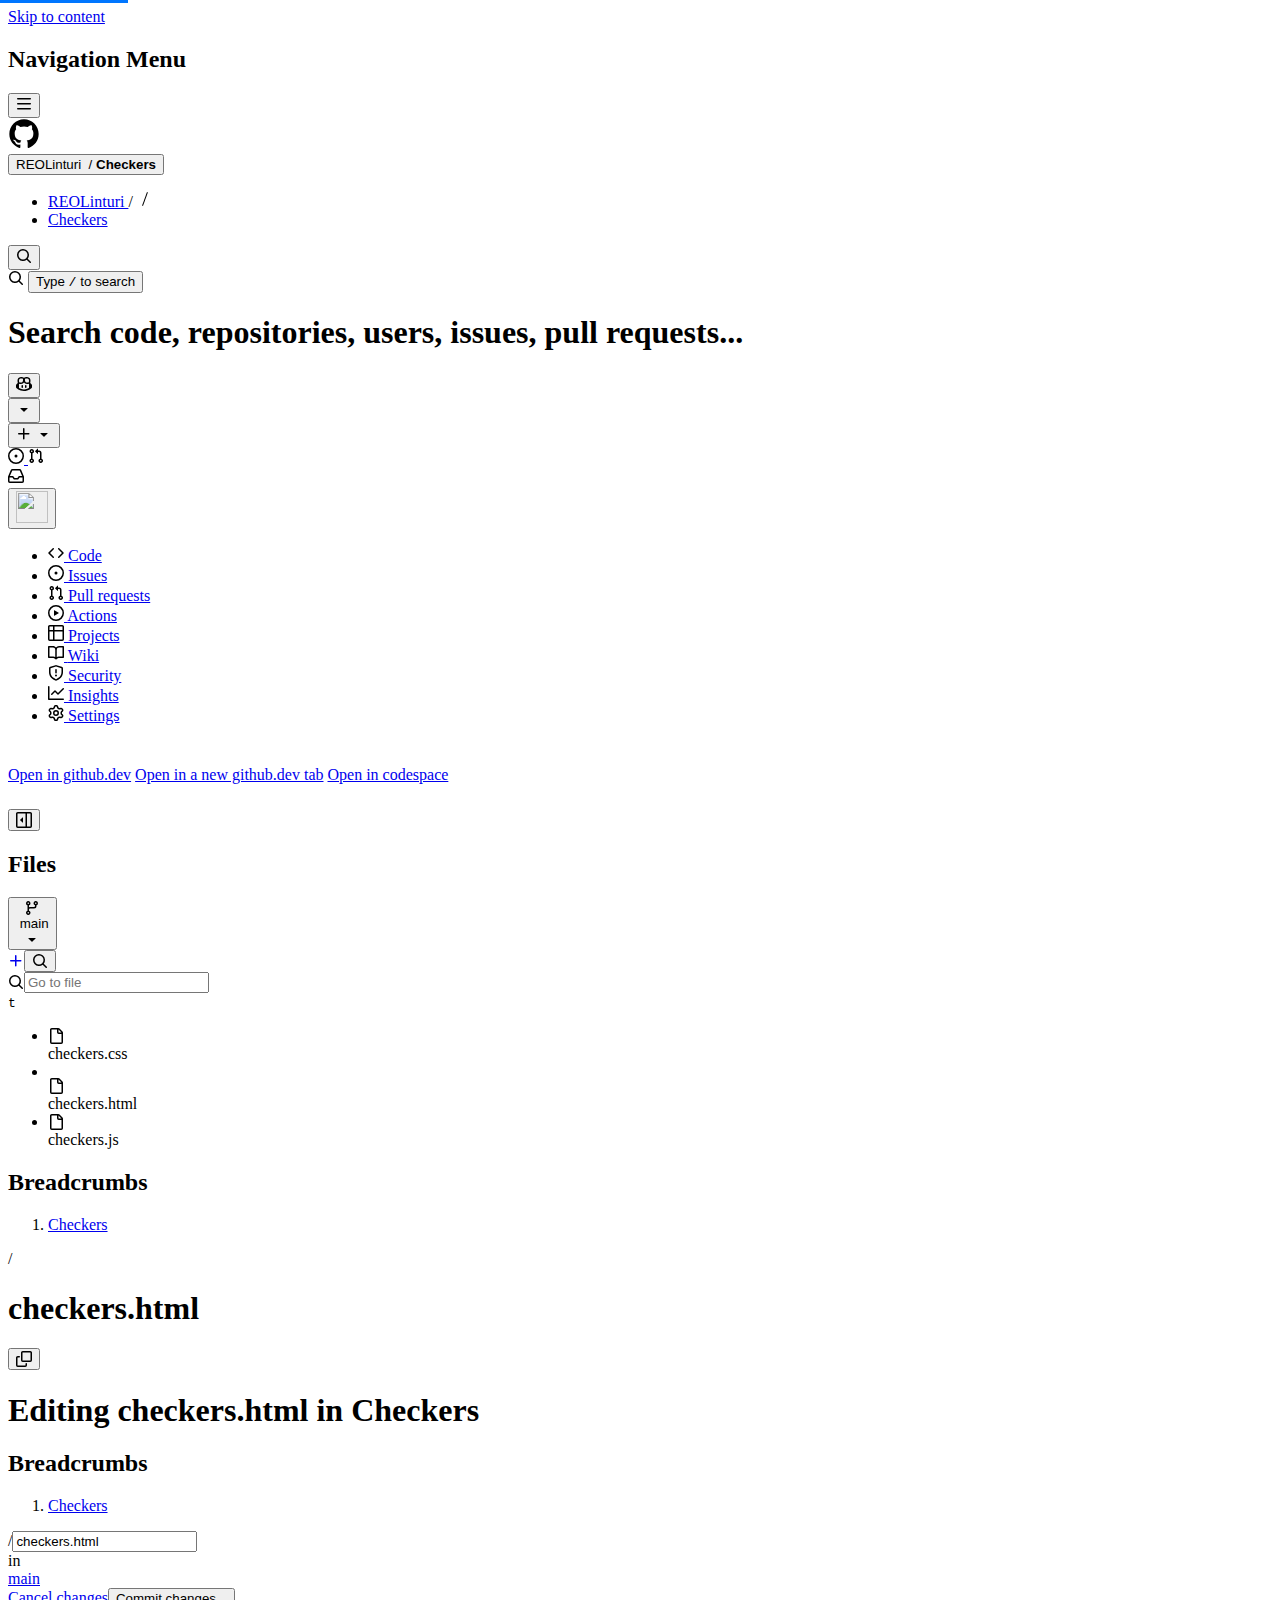
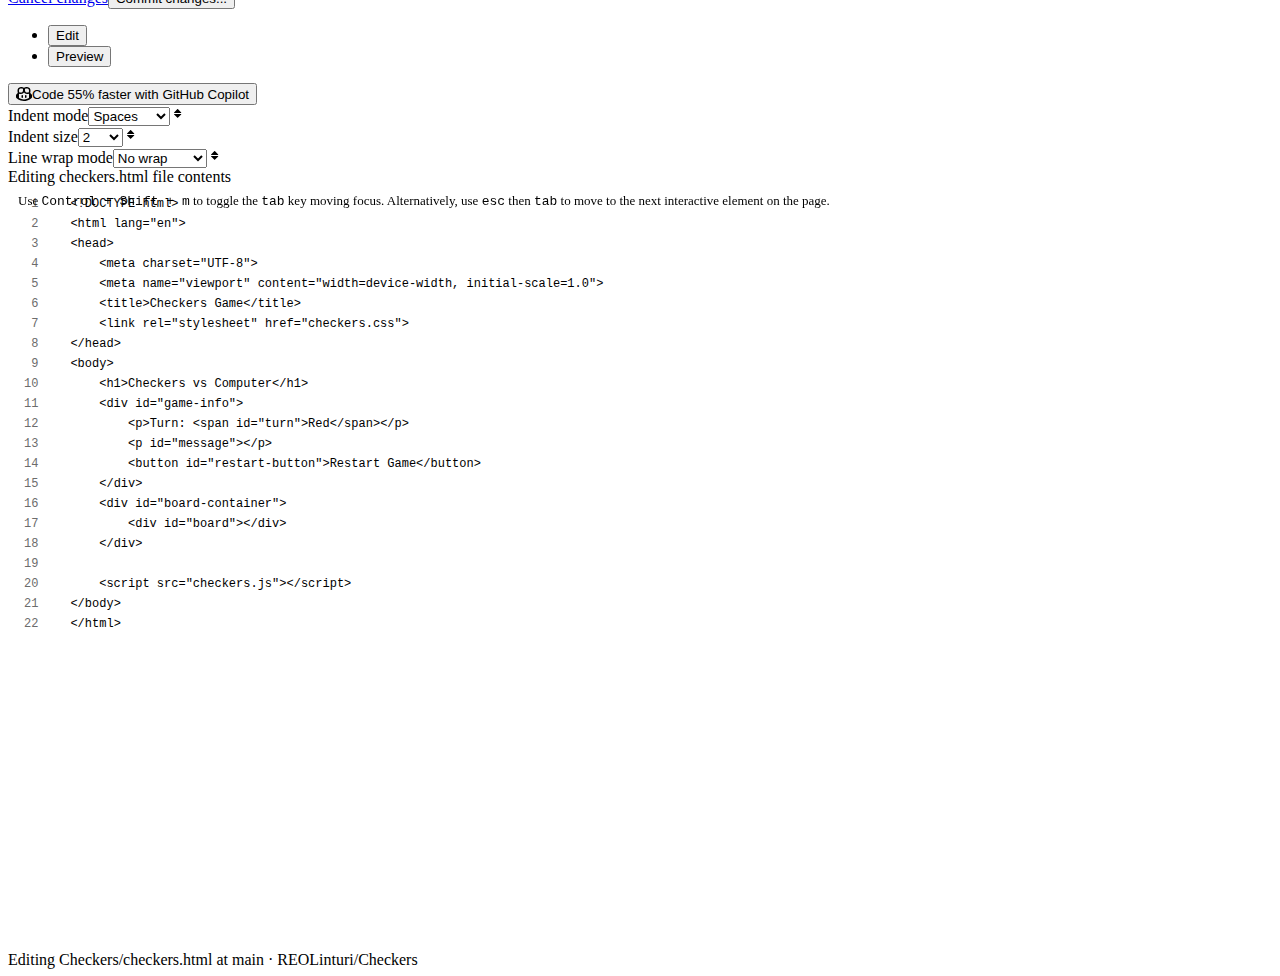
==== index.html @ 1b4b60e7 "Add files via upload" ====
<!DOCTYPE html>
<!-- saved from url=(0047)https://github.com/REOLinturi/Checkers/new/main -->
<html lang="en" data-color-mode="auto" data-light-theme="light" data-dark-theme="dark" data-a11y-animated-images="system" data-a11y-link-underlines="true" data-turbo-loaded=""><head><meta http-equiv="Content-Type" content="text/html; charset=UTF-8"><style>.ͼ1.cm-focused {outline: 1px dotted #212121;}
.ͼ1 {position: relative !important; box-sizing: border-box; display: flex !important; flex-direction: column;}
.ͼ1 .cm-scroller {display: flex !important; align-items: flex-start !important; font-family: monospace; line-height: 1.4; height: 100%; overflow-x: auto; position: relative; z-index: 0;}
.ͼ1 .cm-content[contenteditable=true] {-webkit-user-modify: read-write-plaintext-only;}
.ͼ1 .cm-content {margin: 0; flex-grow: 2; flex-shrink: 0; display: block; white-space: pre; word-wrap: normal; box-sizing: border-box; padding: 4px 0; outline: none;}
.ͼ1 .cm-lineWrapping {white-space: pre-wrap; white-space: break-spaces; word-break: break-word; overflow-wrap: anywhere; flex-shrink: 1;}
.ͼ2 .cm-content {caret-color: black;}
.ͼ3 .cm-content {caret-color: white;}
.ͼ1 .cm-line {display: block; padding: 0 2px 0 6px;}
.ͼ1 .cm-layer > * {position: absolute;}
.ͼ1 .cm-layer {position: absolute; left: 0; top: 0; contain: size style;}
.ͼ2 .cm-selectionBackground {background: #d9d9d9;}
.ͼ3 .cm-selectionBackground {background: #222;}
.ͼ2.cm-focused .cm-selectionBackground {background: #d7d4f0;}
.ͼ3.cm-focused .cm-selectionBackground {background: #233;}
.ͼ1 .cm-cursorLayer {pointer-events: none;}
.ͼ1.cm-focused .cm-cursorLayer {animation: steps(1) cm-blink 1.2s infinite;}
@keyframes cm-blink {50% {opacity: 0;}}
@keyframes cm-blink2 {50% {opacity: 0;}}
.ͼ1 .cm-cursor, .ͼ1 .cm-dropCursor {border-left: 1.2px solid black; margin-left: -0.6px; pointer-events: none;}
.ͼ1 .cm-cursor {display: none;}
.ͼ3 .cm-cursor {border-left-color: #444;}
.ͼ1 .cm-dropCursor {position: absolute;}
.ͼ1.cm-focused .cm-cursor {display: block;}
.ͼ2 .cm-activeLine {background-color: #cceeff44;}
.ͼ3 .cm-activeLine {background-color: #99eeff33;}
.ͼ2 .cm-specialChar {color: red;}
.ͼ3 .cm-specialChar {color: #f78;}
.ͼ1 .cm-gutters {flex-shrink: 0; display: flex; height: 100%; box-sizing: border-box; left: 0; z-index: 200;}
.ͼ2 .cm-gutters {background-color: #f5f5f5; color: #6c6c6c; border-right: 1px solid #ddd;}
.ͼ3 .cm-gutters {background-color: #333338; color: #ccc;}
.ͼ1 .cm-gutter {display: flex !important; flex-direction: column; flex-shrink: 0; box-sizing: border-box; min-height: 100%; overflow: hidden;}
.ͼ1 .cm-gutterElement {box-sizing: border-box;}
.ͼ1 .cm-lineNumbers .cm-gutterElement {padding: 0 3px 0 5px; min-width: 20px; text-align: right; white-space: nowrap;}
.ͼ2 .cm-activeLineGutter {background-color: #e2f2ff;}
.ͼ3 .cm-activeLineGutter {background-color: #222227;}
.ͼ1 .cm-panels {box-sizing: border-box; position: sticky; left: 0; right: 0;}
.ͼ2 .cm-panels {background-color: #f5f5f5; color: black;}
.ͼ2 .cm-panels-top {border-bottom: 1px solid #ddd;}
.ͼ2 .cm-panels-bottom {border-top: 1px solid #ddd;}
.ͼ3 .cm-panels {background-color: #333338; color: white;}
.ͼ1 .cm-tab {display: inline-block; overflow: hidden; vertical-align: bottom;}
.ͼ1 .cm-widgetBuffer {vertical-align: text-top; height: 1em; width: 0; display: inline;}
.ͼ1 .cm-placeholder {color: #888; display: inline-block; vertical-align: top;}
.ͼ1 .cm-highlightSpace:before {content: attr(data-display); position: absolute; pointer-events: none; color: #888;}
.ͼ1 .cm-highlightTab {background-image: url('data:image/svg+xml,<svg xmlns="http://www.w3.org/2000/svg" width="200" height="20"><path stroke="%23888" stroke-width="1" fill="none" d="M1 10H196L190 5M190 15L196 10M197 4L197 16"/></svg>'); background-size: auto 100%; background-position: right 90%; background-repeat: no-repeat;}
.ͼ1 .cm-trailingSpace {background-color: #ff332255;}
.ͼ1 .cm-button {vertical-align: middle; color: inherit; font-size: 70%; padding: .2em 1em; border-radius: 1px;}
.ͼ2 .cm-button:active {background-image: linear-gradient(#b4b4b4, #d0d3d6);}
.ͼ2 .cm-button {background-image: linear-gradient(#eff1f5, #d9d9df); border: 1px solid #888;}
.ͼ3 .cm-button:active {background-image: linear-gradient(#111, #333);}
.ͼ3 .cm-button {background-image: linear-gradient(#393939, #111); border: 1px solid #888;}
.ͼ1 .cm-textfield {vertical-align: middle; color: inherit; font-size: 70%; border: 1px solid silver; padding: .2em .5em;}
.ͼ2 .cm-textfield {background-color: white;}
.ͼ3 .cm-textfield {border: 1px solid #555; background-color: inherit;}
.ͼ1 .cm-panel.cm-search [name=close] {position: absolute; top: 0; right: 4px; background-color: inherit; border: none; font: inherit; padding: 0; margin: 0;}
.ͼ1 .cm-panel.cm-search input, .ͼ1 .cm-panel.cm-search button, .ͼ1 .cm-panel.cm-search label {margin: .2em .6em .2em 0;}
.ͼ1 .cm-panel.cm-search input[type=checkbox] {margin-right: .2em;}
.ͼ1 .cm-panel.cm-search label {font-size: 80%; white-space: pre;}
.ͼ1 .cm-panel.cm-search {padding: 2px 6px 4px; position: relative;}
.ͼ2 .cm-searchMatch {background-color: #ffff0054;}
.ͼ3 .cm-searchMatch {background-color: #00ffff8a;}
.ͼ2 .cm-searchMatch-selected {background-color: #ff6a0054;}
.ͼ3 .cm-searchMatch-selected {background-color: #ff00ff8a;}
.ͼ1.cm-focused .cm-matchingBracket {background-color: #328c8252;}
.ͼ1.cm-focused .cm-nonmatchingBracket {background-color: #bb555544;}
.ͼ1l {color: var(--codeMirror-syntax-fgColor-keyword, var(--color-codemirror-syntax-keyword));}
.ͼ1m {color: var(--codeMirror-syntax-fgColor-comment, var(--color-codemirror-syntax-comment));}
.ͼ1n {color: var(--codeMirror-matchingBracket-fgColor, var(--color-codemirror-matchingbracket-text));}
.ͼ1o {color: var(--codeMirror-syntax-fgColor-string, var(--color-codemirror-syntax-string));}
.ͼ1p {color: var(--codeMirror-syntax-fgColor-constant, var(--color-codemirror-syntax-constant));}
.ͼ1q {color: var(--codeMirror-syntax-fgColor-constant, var(--color-codemirror-syntax-constant));}
.ͼ1r {color: var(--codeMirror-syntax-fgColor-entity, var(--color-codemirror-syntax-entity));}
.ͼ1s {color: var(--codeMirror-syntax-fgColor-variable, var(--color-codemirror-syntax-variable));}
.ͼ1t {color: inherit;}
.ͼ1u {font-weight: bold; color: inherit !important;}
.ͼ1v {color: var(--codeMirror-syntax-fgColor-comment, var(--color-codemirror-syntax-comment));}
.ͼ1w {text-decoration: underline;}
.ͼ1x {font-style: italic;}
.ͼ1y {font-weight: bold;}
.ͼ1z {text-decoration: line-through;}
.ͼ20 {color: var(--color-prettylights-syntax-constant);}
.ͼ21 {color: var(--color-prettylights-syntax-entity-tag);}
.ͼ1k {background: var(--codeMirror-bgColor, var(--color-codemirror-bg)); color: var(--codeMirror-fgColor, var(--color-codemirror-text)); cursor: text;}
.ͼ1k .cm-gutters {background: var(--codeMirror-gutters-bgColor, var(--color-codemirror-gutters-bg)); border-right-width: 0;}
.ͼ1k .cm-lineNumbers .cm-gutterElement {color: var(--codeMirror-lineNumber-fgColor, var(--color-codemirror-linenumber-text)); font-family: var(--fontStack-monospace); font-size: var(--codeMirror-gutter-fontSize, var(--codeMirror-content-fontSize, 12px)); line-height: 20px; padding: 0 16px 0 16px;}
.ͼ1k .cm-content {caret-color: var(--codeMirror-cursor-fgColor, var(--color-codemirror-cursor)); font-family: var(--fontStack-monospace); font-size: var(--codeMirror-content-fontSize, 12px); background: var(--codeMirror-lines-bgColor, var(--color-codemirror-lines-bg)); line-height: 20px; padding-top: 8px;}
.ͼ1k.cm-focused .cm-selectionBackground, .ͼ1k .cm-selectionBackground, .ͼ1k .cm-content ::selection {background-color: var(--codeMirror-selection-bgColor, var(--color-codemirror-selection-bg, #d7d4f0));}
.ͼ1k.cm-focused {outline: none;}
.ͼ1k.hide-help-until-focus.cm-focused .cm-panels-bottom {display: block;}
.ͼ1k.hide-help-until-focus .cm-panels-bottom {display: none;}
.ͼ1k .cm-content ::-moz-selection {background-color: var(--codeMirror-selection-bgColor, var(--color-codemirror-selection-bg, #d7d4f0));}
.ͼ1k .cm-activeLine {background-color: var(--codeMirror-activeline-bgColor, var(--color-codemirror-activeline-bg));}
.ͼ1k .cm-line {padding-left: 16px;}
.ͼ1k .cm-help-panel {background: var(--bgColor-muted, var(--color-canvas-subtle)); padding: 7px 10px; margin: 0; font-size: 13px; line-height: 16px; color: var(--fgColor-muted, var(--color-fg-muted)); cursor: default;}
.ͼ1k .cm-panels-bottom {border-top: var(--borderWidth-thin, 1px) solid var(--borderColor-default, var(--color-border-default)); background: none;}
.js-upload-markdown-image .ͼ1k .cm-panels-bottom {bottom: 30px !important;}
.ͼ1k .cm-panel.cm-search {background: var(--bgColor-muted, var(--color-canvas-subtle)); padding: 8px; font-size: 16px;}
.ͼ1k .cm-panel.cm-search > button {border-radius: 6px; padding: 4px 8px; background: var(--codeMirror-bgColor, var(--color-codemirror-bg)); color: var(--button-default-fgColor-rest, var(--color-btn-text)); border: 1px solid var(--button-default-borderColor-rest, var(--color-btn-border)); text-transform: capitalize;}
.ͼ1k .cm-panel.cm-search > label {color: var(--fgColor-default, var(--color-fg-default)); text-transform: capitalize; font-size: 12px;}
.ͼ1k .cm-panel.cm-search > input {border-radius: 6px; padding: 4px 8px; background: var(--bgColor-default, var(--color-canvas-default)); color: var(--fgColor-default, var(--color-fg-default)); border: 1px solid var(--borderColor-default, var(--color-border-default)); font-size: 12px;}
.ͼ1k .cm-panel.cm-search > button[name="close"] {padding: 4px;}
.ͼ1k .cm-panels-top {border-bottom: var(--borderWidth-thin, 1px) solid var(--color-border-default); background: none;}
.ͼ1k .cm-panel.cm-search input, .ͼ1k .cm-panel.cm-search button, .ͼ1k .cm-panel.cm-search label {margin-right: 8px; margin-bottom: 4px; margin-top: 4px; margin-left: 0;}
.ͼ1k .cm-lintRange {cursor: help; background-image: none !important;}
.ͼ1k .cm-placeholder {height: 1em; color: var(--fgColor-muted);}
.ͼ1k.custom-tooltips .cm-tooltip {border: none !important; background-color: transparent !important;}
.ͼ1k.custom-tooltips .cm-diagnostic {padding: 0; margin-left: 0 !important; border-left: none !important; white-space: unset;}
.ͼm {color: var(--codeMirror-syntax-fgColor-keyword, var(--color-codemirror-syntax-keyword));}
.ͼn {color: var(--codeMirror-syntax-fgColor-comment, var(--color-codemirror-syntax-comment));}
.ͼo {color: var(--codeMirror-matchingBracket-fgColor, var(--color-codemirror-matchingbracket-text));}
.ͼp {color: var(--codeMirror-syntax-fgColor-string, var(--color-codemirror-syntax-string));}
.ͼq {color: var(--codeMirror-syntax-fgColor-constant, var(--color-codemirror-syntax-constant));}
.ͼr {color: var(--codeMirror-syntax-fgColor-constant, var(--color-codemirror-syntax-constant));}
.ͼs {color: var(--codeMirror-syntax-fgColor-entity, var(--color-codemirror-syntax-entity));}
.ͼt {color: var(--codeMirror-syntax-fgColor-variable, var(--color-codemirror-syntax-variable));}
.ͼu {color: inherit;}
.ͼv {font-weight: bold; color: inherit !important;}
.ͼw {color: var(--codeMirror-syntax-fgColor-comment, var(--color-codemirror-syntax-comment));}
.ͼx {text-decoration: underline;}
.ͼy {font-style: italic;}
.ͼz {font-weight: bold;}
.ͼ10 {text-decoration: line-through;}
.ͼ11 {color: var(--color-prettylights-syntax-constant);}
.ͼ12 {color: var(--color-prettylights-syntax-entity-tag);}
.ͼl {background: var(--codeMirror-bgColor, var(--color-codemirror-bg)); color: var(--codeMirror-fgColor, var(--color-codemirror-text)); cursor: text;}
.ͼl .cm-gutters {background: var(--codeMirror-gutters-bgColor, var(--color-codemirror-gutters-bg)); border-right-width: 0;}
.ͼl .cm-lineNumbers .cm-gutterElement {color: var(--codeMirror-lineNumber-fgColor, var(--color-codemirror-linenumber-text)); font-family: var(--fontStack-monospace); font-size: var(--codeMirror-gutter-fontSize, var(--codeMirror-content-fontSize, 12px)); line-height: 20px; padding: 0 16px 0 16px;}
.ͼl .cm-content {caret-color: var(--codeMirror-cursor-fgColor, var(--color-codemirror-cursor)); font-family: var(--fontStack-monospace); font-size: var(--codeMirror-content-fontSize, 12px); background: var(--codeMirror-lines-bgColor, var(--color-codemirror-lines-bg)); line-height: 20px; padding-top: 8px;}
.ͼl.cm-focused .cm-selectionBackground, .ͼl .cm-selectionBackground, .ͼl .cm-content ::selection {background-color: var(--codeMirror-selection-bgColor, var(--color-codemirror-selection-bg, #d7d4f0));}
.ͼl.cm-focused {outline: none;}
.ͼl.hide-help-until-focus.cm-focused .cm-panels-bottom {display: block;}
.ͼl.hide-help-until-focus .cm-panels-bottom {display: none;}
.ͼl .cm-content ::-moz-selection {background-color: var(--codeMirror-selection-bgColor, var(--color-codemirror-selection-bg, #d7d4f0));}
.ͼl .cm-activeLine {background-color: var(--codeMirror-activeline-bgColor, var(--color-codemirror-activeline-bg));}
.ͼl .cm-line {padding-left: 16px;}
.ͼl .cm-help-panel {background: var(--bgColor-muted, var(--color-canvas-subtle)); padding: 7px 10px; margin: 0; font-size: 13px; line-height: 16px; color: var(--fgColor-muted, var(--color-fg-muted)); cursor: default;}
.ͼl .cm-panels-bottom {border-top: var(--borderWidth-thin, 1px) solid var(--borderColor-default, var(--color-border-default)); background: none;}
.js-upload-markdown-image .ͼl .cm-panels-bottom {bottom: 30px !important;}
.ͼl .cm-panel.cm-search {background: var(--bgColor-muted, var(--color-canvas-subtle)); padding: 8px; font-size: 16px;}
.ͼl .cm-panel.cm-search > button {border-radius: 6px; padding: 4px 8px; background: var(--codeMirror-bgColor, var(--color-codemirror-bg)); color: var(--button-default-fgColor-rest, var(--color-btn-text)); border: 1px solid var(--button-default-borderColor-rest, var(--color-btn-border)); text-transform: capitalize;}
.ͼl .cm-panel.cm-search > label {color: var(--fgColor-default, var(--color-fg-default)); text-transform: capitalize; font-size: 12px;}
.ͼl .cm-panel.cm-search > input {border-radius: 6px; padding: 4px 8px; background: var(--bgColor-default, var(--color-canvas-default)); color: var(--fgColor-default, var(--color-fg-default)); border: 1px solid var(--borderColor-default, var(--color-border-default)); font-size: 12px;}
.ͼl .cm-panel.cm-search > button[name="close"] {padding: 4px;}
.ͼl .cm-panels-top {border-bottom: var(--borderWidth-thin, 1px) solid var(--color-border-default); background: none;}
.ͼl .cm-panel.cm-search input, .ͼl .cm-panel.cm-search button, .ͼl .cm-panel.cm-search label {margin-right: 8px; margin-bottom: 4px; margin-top: 4px; margin-left: 0;}
.ͼl .cm-lintRange {cursor: help; background-image: none !important;}
.ͼl .cm-placeholder {height: 1em; color: var(--fgColor-muted);}
.ͼl.custom-tooltips .cm-tooltip {border: none !important; background-color: transparent !important;}
.ͼl.custom-tooltips .cm-diagnostic {padding: 0; margin-left: 0 !important; border-left: none !important; white-space: unset;}
.ͼ13 {height: 85vh; min-height: ; width: 100%;}
.ͼ6 {color: var(--codeMirror-syntax-fgColor-keyword, var(--color-codemirror-syntax-keyword));}
.ͼ7 {color: var(--codeMirror-syntax-fgColor-comment, var(--color-codemirror-syntax-comment));}
.ͼ8 {color: var(--codeMirror-matchingBracket-fgColor, var(--color-codemirror-matchingbracket-text));}
.ͼ9 {color: var(--codeMirror-syntax-fgColor-string, var(--color-codemirror-syntax-string));}
.ͼa {color: var(--codeMirror-syntax-fgColor-constant, var(--color-codemirror-syntax-constant));}
.ͼb {color: var(--codeMirror-syntax-fgColor-constant, var(--color-codemirror-syntax-constant));}
.ͼc {color: var(--codeMirror-syntax-fgColor-entity, var(--color-codemirror-syntax-entity));}
.ͼd {color: var(--codeMirror-syntax-fgColor-variable, var(--color-codemirror-syntax-variable));}
.ͼe {color: inherit;}
.ͼf {font-weight: bold; color: inherit !important;}
.ͼg {color: var(--codeMirror-syntax-fgColor-comment, var(--color-codemirror-syntax-comment));}
.ͼh {text-decoration: underline;}
.ͼi {font-style: italic;}
.ͼj {font-weight: bold;}
.ͼk {text-decoration: line-through;}
.ͼ5 {background: var(--codeMirror-bgColor, var(--color-codemirror-bg)); color: var(--codeMirror-fgColor, var(--color-codemirror-text)); cursor: text;}
.ͼ5 .cm-gutters {background: var(--codeMirror-gutters-bgColor, var(--color-codemirror-gutters-bg)); border-right-width: 0;}
.ͼ5 .cm-lineNumbers .cm-gutterElement {color: var(--codeMirror-lineNumber-fgColor, var(--color-codemirror-linenumber-text)); font-family: var(--fontStack-monospace); font-size: var(--codeMirror-gutter-fontSize, var(--codeMirror-content-fontSize, 12px)); line-height: 20px; padding: 0 16px 0 16px;}
.ͼ5 .cm-content {caret-color: var(--codeMirror-cursor-fgColor, var(--color-codemirror-cursor)); font-family: var(--fontStack-monospace); font-size: var(--codeMirror-content-fontSize, 12px); background: var(--codeMirror-lines-bgColor, var(--color-codemirror-lines-bg)); line-height: 20px; padding-top: 8px;}
.ͼ5.cm-focused .cm-selectionBackground, .ͼ5 .cm-selectionBackground, .ͼ5 .cm-content ::selection {background-color: var(--codeMirror-selection-bgColor, var(--color-codemirror-selection-bg, #d7d4f0));}
.ͼ5.cm-focused {outline: none;}
.ͼ5.hide-help-until-focus.cm-focused .cm-panels-bottom {display: block;}
.ͼ5.hide-help-until-focus .cm-panels-bottom {display: none;}
.ͼ5 .cm-content ::-moz-selection {background-color: var(--codeMirror-selection-bgColor, var(--color-codemirror-selection-bg, #d7d4f0));}
.ͼ5 .cm-activeLine {background-color: var(--codeMirror-activeline-bgColor, var(--color-codemirror-activeline-bg));}
.ͼ5 .cm-line {padding-left: 16px;}
.ͼ5 .cm-help-panel {background: var(--bgColor-muted, var(--color-canvas-subtle)); padding: 7px 10px; margin: 0; font-size: 13px; line-height: 16px; color: var(--fgColor-muted, var(--color-fg-muted)); cursor: default;}
.ͼ5 .cm-panels-bottom {border-top: var(--borderWidth-thin, 1px) solid var(--borderColor-default, var(--color-border-default)); background: none;}
.js-upload-markdown-image .ͼ5 .cm-panels-bottom {bottom: 30px !important;}
.ͼ5 .cm-panel.cm-search {background: var(--bgColor-muted, var(--color-canvas-subtle)); padding: 8px; font-size: 16px;}
.ͼ5 .cm-panel.cm-search > button {border-radius: 6px; padding: 4px 8px; background: var(--codeMirror-bgColor, var(--color-codemirror-bg)); color: var(--button-default-fgColor-rest, var(--color-btn-text)); border: 1px solid var(--button-default-borderColor-rest, var(--color-btn-border)); text-transform: capitalize;}
.ͼ5 .cm-panel.cm-search > label {color: var(--fgColor-default, var(--color-fg-default)); text-transform: capitalize; font-size: 12px;}
.ͼ5 .cm-panel.cm-search > input {border-radius: 6px; padding: 4px 8px; background: var(--bgColor-default, var(--color-canvas-default)); color: var(--fgColor-default, var(--color-fg-default)); border: 1px solid var(--borderColor-default, var(--color-border-default)); font-size: 12px;}
.ͼ5 .cm-panel.cm-search > button[name="close"] {padding: 4px;}
.ͼ5 .cm-panels-top {border-bottom: var(--borderWidth-thin, 1px) solid var(--color-border-default); background: none;}
.ͼ5 .cm-panel.cm-search input, .ͼ5 .cm-panel.cm-search button, .ͼ5 .cm-panel.cm-search label {margin-right: 8px; margin-bottom: 4px; margin-top: 4px; margin-left: 0;}
.ͼ5 .cm-lintRange {cursor: help; background-image: none !important;}
.ͼ5 .cm-placeholder {height: 1em; color: var(--fgColor-muted);}
.ͼ5.custom-tooltips .cm-tooltip {border: none !important; background-color: transparent !important;}
.ͼ5.custom-tooltips .cm-diagnostic {padding: 0; margin-left: 0 !important; border-left: none !important; white-space: unset;}
.ͼ4 {height: 85vh; min-height: ; width: 100%;}
</style><style type="text/css">.turbo-progress-bar {
  position: fixed;
  display: block;
  top: 0;
  left: 0;
  height: 3px;
  background: #0076ff;
  z-index: 2147483647;
  transition:
    width 300ms ease-out,
    opacity 150ms 150ms ease-in;
  transform: translate3d(0, 0, 0);
}
</style>
    
  
  
  
  
  
  

  

  <link crossorigin="anonymous" media="all" rel="stylesheet" href="./index_files/light-74231a1f3bbb.css"><link crossorigin="anonymous" media="all" rel="stylesheet" href="./index_files/dark-8a995f0bacd4.css"><link data-color-theme="dark_dimmed" crossorigin="anonymous" media="all" rel="stylesheet" data-href="https://github.githubassets.com/assets/dark_dimmed-f37fb7684b1f.css"><link data-color-theme="dark_high_contrast" crossorigin="anonymous" media="all" rel="stylesheet" data-href="https://github.githubassets.com/assets/dark_high_contrast-9ac301c3ebe5.css"><link data-color-theme="dark_colorblind" crossorigin="anonymous" media="all" rel="stylesheet" data-href="https://github.githubassets.com/assets/dark_colorblind-cd826e8636dc.css"><link data-color-theme="light_colorblind" crossorigin="anonymous" media="all" rel="stylesheet" data-href="https://github.githubassets.com/assets/light_colorblind-f91b0f603451.css"><link data-color-theme="light_high_contrast" crossorigin="anonymous" media="all" rel="stylesheet" data-href="https://github.githubassets.com/assets/light_high_contrast-83beb16e0ecf.css"><link data-color-theme="light_tritanopia" crossorigin="anonymous" media="all" rel="stylesheet" data-href="https://github.githubassets.com/assets/light_tritanopia-6e122dab64fc.css"><link data-color-theme="dark_tritanopia" crossorigin="anonymous" media="all" rel="stylesheet" data-href="https://github.githubassets.com/assets/dark_tritanopia-18119e682df0.css">

    <link crossorigin="anonymous" media="all" rel="stylesheet" href="./index_files/primer-primitives-225433424a87.css">
    <link crossorigin="anonymous" media="all" rel="stylesheet" href="./index_files/primer-aaa714e5674d.css">
    <link crossorigin="anonymous" media="all" rel="stylesheet" href="./index_files/global-0a3c53b9d1c2.css">
    <link crossorigin="anonymous" media="all" rel="stylesheet" href="./index_files/github-ea73c9cb5377.css">
  <link crossorigin="anonymous" media="all" rel="stylesheet" href="./index_files/repository-4fce88777fa8.css">
<link crossorigin="anonymous" media="all" rel="stylesheet" href="./index_files/code-0210be90f4d3.css">

  


  <script type="application/json" id="client-env">{"locale":"en","featureFlags":["a11y_quote_reply_fix","allow_subscription_halted_error","copilot_immersive_issue_preview","copilot_new_references_ui","copilot_chat_interview_survey","copilot_chat_repo_custom_instructions_preview","copilot_chat_opening_thread_switch","copilot_no_floating_button","copilot_topics_as_references","copilot_read_shared_conversation","copilot_duplicate_thread","copilot_share_active_subthread","copilot_buffered_streaming","dotcom_chat_client_side_skills","experimentation_azure_variant_endpoint","failbot_handle_non_errors","geojson_azure_maps","ghost_pilot_confidence_truncation_25","ghost_pilot_confidence_truncation_40","github_models_gateway","github_models_gateway_parse_params","github_models_o3_mini_streaming","insert_before_patch","issues_advanced_search","issues_react_remove_placeholders","issues_react_blur_item_picker_on_close","marketing_pages_search_explore_provider","memex_roadmap_drag_style","primer_react_css_modules_ga","react_data_router_pull_requests","remove_child_patch","repository_suggester_elastic_search","sample_network_conn_type","swp_enterprise_contact_form","site_proxima_australia_update","viewscreen_sandbox","issues_react_create_milestone","issues_react_cache_fix_workaround","lifecycle_label_name_updates","item_picker_new_select_panel","copilot_task_oriented_assistive_prompts","issue_types_prevent_private_type_creation","issues_react_grouped_diff_on_edit_history","issues_react_bypass_template_selection","refresh_image_video_src","react_router_dispose_on_disconnect","codespaces_prebuild_region_target_update","turbo_app_id_restore","copilot_code_review_sign_up_closed"],"login":"REOLinturi"}</script>
<script crossorigin="anonymous" defer="defer" type="application/javascript" src="./index_files/wp-runtime-3db588b7e1ad.js.download"></script>
<script crossorigin="anonymous" defer="defer" type="application/javascript" src="./index_files/vendors-node_modules_oddbird_popover-polyfill_dist_popover_js-9da652f58479.js.download"></script>
<script crossorigin="anonymous" defer="defer" type="application/javascript" src="./index_files/vendors-node_modules_github_arianotify-polyfill_ariaNotify-polyfill_js-node_modules_github_mi-3abb8f-46b9f4874d95.js.download"></script>
<script crossorigin="anonymous" defer="defer" type="application/javascript" src="./index_files/ui_packages_failbot_failbot_ts-75968cfb5298.js.download"></script>
<script crossorigin="anonymous" defer="defer" type="application/javascript" src="./index_files/environment-f04cb2a9fc8c.js.download"></script>
<script crossorigin="anonymous" defer="defer" type="application/javascript" src="./index_files/vendors-node_modules_primer_behaviors_dist_esm_index_mjs-0dbb79f97f8f.js.download"></script>
<script crossorigin="anonymous" defer="defer" type="application/javascript" src="./index_files/vendors-node_modules_github_selector-observer_dist_index_esm_js-f690fd9ae3d5.js.download"></script>
<script crossorigin="anonymous" defer="defer" type="application/javascript" src="./index_files/vendors-node_modules_github_relative-time-element_dist_index_js-62d275b7ddd9.js.download"></script>
<script crossorigin="anonymous" defer="defer" type="application/javascript" src="./index_files/vendors-node_modules_github_text-expander-element_dist_index_js-78748950cb0c.js.download"></script>
<script crossorigin="anonymous" defer="defer" type="application/javascript" src="./index_files/vendors-node_modules_github_auto-complete-element_dist_index_js-node_modules_github_catalyst_-8e9f78-a90ac05d2469.js.download"></script>
<script crossorigin="anonymous" defer="defer" type="application/javascript" src="./index_files/vendors-node_modules_github_filter-input-element_dist_index_js-node_modules_github_remote-inp-b5f1d7-a1760ffda83d.js.download"></script>
<script crossorigin="anonymous" defer="defer" type="application/javascript" src="./index_files/vendors-node_modules_github_markdown-toolbar-element_dist_index_js-ceef33f593fa.js.download"></script>
<script crossorigin="anonymous" defer="defer" type="application/javascript" src="./index_files/vendors-node_modules_github_file-attachment-element_dist_index_js-node_modules_primer_view-co-c44a69-efa32db3a345.js.download"></script>
<script crossorigin="anonymous" defer="defer" type="application/javascript" src="./index_files/github-elements-394f8eb34f19.js.download"></script>
<script crossorigin="anonymous" defer="defer" type="application/javascript" src="./index_files/element-registry-25113a65b77f.js.download"></script>
<script crossorigin="anonymous" defer="defer" type="application/javascript" src="./index_files/vendors-node_modules_braintree_browser-detection_dist_browser-detection_js-node_modules_githu-2906d7-2a07a295af40.js.download"></script>
<script crossorigin="anonymous" defer="defer" type="application/javascript" src="./index_files/vendors-node_modules_lit-html_lit-html_js-be8cb88f481b.js.download"></script>
<script crossorigin="anonymous" defer="defer" type="application/javascript" src="./index_files/vendors-node_modules_github_mini-throttle_dist_index_js-node_modules_morphdom_dist_morphdom-e-7c534c-a4a1922eb55f.js.download"></script>
<script crossorigin="anonymous" defer="defer" type="application/javascript" src="./index_files/vendors-node_modules_github_turbo_dist_turbo_es2017-esm_js-a03ee12d659a.js.download"></script>
<script crossorigin="anonymous" defer="defer" type="application/javascript" src="./index_files/vendors-node_modules_github_remote-form_dist_index_js-node_modules_delegated-events_dist_inde-893f9f-b6294cf703b7.js.download"></script>
<script crossorigin="anonymous" defer="defer" type="application/javascript" src="./index_files/vendors-node_modules_color-convert_index_js-e3180fe3bcb3.js.download"></script>
<script crossorigin="anonymous" defer="defer" type="application/javascript" src="./index_files/vendors-node_modules_github_quote-selection_dist_index_js-node_modules_github_session-resume_-947061-e7a6c4a19f98.js.download"></script>
<script crossorigin="anonymous" defer="defer" type="application/javascript" src="./index_files/ui_packages_updatable-content_updatable-content_ts-eb3147a21e96.js.download"></script>
<script crossorigin="anonymous" defer="defer" type="application/javascript" src="./index_files/app_assets_modules_github_behaviors_task-list_ts-app_assets_modules_github_sso_ts-ui_packages-900dde-768abe60b1f8.js.download"></script>
<script crossorigin="anonymous" defer="defer" type="application/javascript" src="./index_files/app_assets_modules_github_sticky-scroll-into-view_ts-3e000c5d31a9.js.download"></script>
<script crossorigin="anonymous" defer="defer" type="application/javascript" src="./index_files/app_assets_modules_github_behaviors_ajax-error_ts-app_assets_modules_github_behaviors_include-87a4ae-4c160a67a3f8.js.download"></script>
<script crossorigin="anonymous" defer="defer" type="application/javascript" src="./index_files/app_assets_modules_github_behaviors_commenting_edit_ts-app_assets_modules_github_behaviors_ht-83c235-e429cff6ceb1.js.download"></script>
<script crossorigin="anonymous" defer="defer" type="application/javascript" src="./index_files/behaviors-1f167e0c2aee.js.download"></script>
<script crossorigin="anonymous" defer="defer" type="application/javascript" src="./index_files/vendors-node_modules_delegated-events_dist_index_js-node_modules_github_catalyst_lib_index_js-f6223d90c7ba.js.download"></script>
<script crossorigin="anonymous" defer="defer" type="application/javascript" src="./index_files/notifications-global-01e85cd1be94.js.download"></script>
<script crossorigin="anonymous" defer="defer" type="application/javascript" src="./index_files/vendors-node_modules_virtualized-list_es_index_js-node_modules_github_template-parts_lib_index_js-94dc7a2157c1.js.download"></script>
<script crossorigin="anonymous" defer="defer" type="application/javascript" src="./index_files/vendors-node_modules_github_remote-form_dist_index_js-node_modules_delegated-events_dist_inde-70450e-4b93df70b903.js.download"></script>
<script crossorigin="anonymous" defer="defer" type="application/javascript" src="./index_files/app_assets_modules_github_ref-selector_ts-3e9d848bab5f.js.download"></script>
<script crossorigin="anonymous" defer="defer" type="application/javascript" src="./index_files/codespaces-f76fb2dd7b91.js.download"></script>
<script crossorigin="anonymous" defer="defer" type="application/javascript" src="./index_files/vendors-node_modules_github_filter-input-element_dist_index_js-node_modules_github_remote-inp-3eebbd-0763620ad7bf.js.download"></script>
<script crossorigin="anonymous" defer="defer" type="application/javascript" src="./index_files/vendors-node_modules_github_mini-throttle_dist_decorators_js-node_modules_delegated-events_di-e161aa-9d41fb1b6c9e.js.download"></script>
<script crossorigin="anonymous" defer="defer" type="application/javascript" src="./index_files/vendors-node_modules_github_file-attachment-element_dist_index_js-node_modules_github_remote--3c9c82-b71ef90fbdc7.js.download"></script>
<script crossorigin="anonymous" defer="defer" type="application/javascript" src="./index_files/repositories-e6e7c7ff47a3.js.download"></script>
<script crossorigin="anonymous" defer="defer" type="application/javascript" src="./index_files/vendors-node_modules_github_mini-throttle_dist_index_js-node_modules_github_catalyst_lib_inde-dbbea9-26cce2010167.js.download"></script>
<script crossorigin="anonymous" defer="defer" type="application/javascript" src="./index_files/code-menu-1c0aedc134b1.js.download"></script>
  
  <link crossorigin="anonymous" media="all" rel="stylesheet" href="./index_files/primer-react.8157a56b30ae88a1b356.module.css">
<link crossorigin="anonymous" media="all" rel="stylesheet" href="./index_files/notifications-subscriptions-menu.1bcff9205c241e99cff2.module.css">


  



  
  
  

    
  


  


    


  
  

  
  

    



  

  




    

  

    

    

      

      

    
    
    

      
  
  


      
      


      


      
      
      

        


  <meta http-equiv="x-pjax-version" content="c56dea7b8f3fcaf4676fdae5f3acfe46c61c7bad513b54597707c8076dbaa36a" data-turbo-track="reload">
  <meta http-equiv="x-pjax-csp-version" content="e26f9f0ba624ee85cc7ac057d8faa8618a4f25a85eab052c33d018ac0f6b1a46" data-turbo-track="reload">
  <meta http-equiv="x-pjax-css-version" content="159e03504eed5183f9787c72780a7d8c1460af30746ab09d728b048c41719efa" data-turbo-track="reload">
  <meta http-equiv="x-pjax-js-version" content="07822f9c0f5d5e5772b7c4efac0a992e73354db5705a0c32b75f1243110ff0b0" data-turbo-track="reload">

  

      
  

  



      


    


  

  

  

  
  
  





  

  <style data-styled="active" data-styled-version="5.3.11"></style><style id="ms-consent-banner-main-styles">.w8hcgFksdo30C8w-bygqu{color:#000}.ydkKdaztSS0AeHWIeIHsQ a{color:#0067B8}.erL690_8JwUW-R4bJRcfl{background-color:#EBEBEB;border:none;color:#000}.erL690_8JwUW-R4bJRcfl:enabled:hover{color:#000;background-color:#DBDBDB;box-shadow:0px 4px 10px rgba(0,0,0,0.25);border:none}.erL690_8JwUW-R4bJRcfl:enabled:focus{background-color:#DBDBDB;box-shadow:0px 4px 10px rgba(0,0,0,0.25);border:2px solid #000}.erL690_8JwUW-R4bJRcfl:disabled{opacity:1;color:rgba(0,0,0,0.2);background-color:rgba(0,0,0,0.2);border:none}._1zNQOqxpBFSokeCLGi_hGr{border:none;background-color:#0067B8;color:#fff}._1zNQOqxpBFSokeCLGi_hGr:enabled:hover{color:#fff;background-color:#0067B8;box-shadow:0px 4px 10px rgba(0,0,0,0.25);border:none}._1zNQOqxpBFSokeCLGi_hGr:enabled:focus{background-color:#0067B8;box-shadow:0px 4px 10px rgba(0,0,0,0.25);border:2px solid #000}._1zNQOqxpBFSokeCLGi_hGr:disabled{opacity:1;color:rgba(0,0,0,0.2);background-color:rgba(0,120,215,0.2);border:none}._23tra1HsiiP6cT-Cka-ycB{position:relative;display:flex;z-index:9999;width:100%;background-color:#F2F2F2;justify-content:space-between;text-align:left}div[dir="rtl"]._23tra1HsiiP6cT-Cka-ycB{text-align:right}._1Upc2NjY8AlDn177YoVj0y{margin:0;padding-left:5%;padding-top:8px;padding-bottom:8px}div[dir="rtl"] ._1Upc2NjY8AlDn177YoVj0y{margin:0;padding:8px 5% 8px 0;float:none}._23tra1HsiiP6cT-Cka-ycB svg{fill:none;max-width:none;max-height:none}._1V_hlU-7jdtPiooHMu89BB{display:table-cell;padding:12px;width:24px;height:24px;font-family:Segoe UI, SegoeUI, Arial, sans-serif;font-style:normal;font-weight:normal;font-size:24px;line-height:0}.f6QKJD7fhSbnJLarTL-W-{display:table-cell;vertical-align:middle;padding:0;font-family:Segoe UI, SegoeUI, Arial, sans-serif;font-style:normal;font-weight:normal;font-size:13px;line-height:16px}.f6QKJD7fhSbnJLarTL-W- a{text-decoration:underline}._2j0fmugLb1FgYz6KPuB91w{display:inline-block;margin-left:5%;margin-right:5%;min-width:40%;min-width:calc((150px + 3 * 4px) * 2 + 150px);min-width:-webkit-fit-content;min-width:-moz-fit-content;min-width:fit-content;align-self:center;position:relative}._1XuCi2WhiqeWRUVp3pnFG3{margin:4px;padding:5px;min-width:150px;min-height:36px;vertical-align:top;cursor:pointer;font-family:Segoe UI, SegoeUI, Arial, sans-serif;font-style:normal;font-weight:normal;font-size:15px;line-height:20px;text-align:center}._1XuCi2WhiqeWRUVp3pnFG3:focus{box-sizing:border-box}._1XuCi2WhiqeWRUVp3pnFG3:disabled{cursor:not-allowed}._2bvsb3ubApyZ0UGoQA9O9T{display:block;position:fixed;z-index:10000;top:0;left:0;width:100%;height:100%;background-color:rgba(255,255,255,0.6);overflow:auto;text-align:left}div[dir="rtl"]._2bvsb3ubApyZ0UGoQA9O9T{text-align:right}div[dir="rtl"] ._2bvsb3ubApyZ0UGoQA9O9T{left:auto;right:0}.AFsJE948muYyzCMktdzuk{position:relative;top:8%;margin-bottom:40px;margin-left:auto;margin-right:auto;box-sizing:border-box;width:640px;background-color:#fff;border:1px solid #0067B8}._3kWyBRbW_dgnMiEyx06Fu4{float:right;z-index:1;margin:2px;padding:12px;border:none;cursor:pointer;font-family:Segoe UI, SegoeUI, Arial, sans-serif;font-style:normal;font-weight:normal;font-size:13px;line-height:13px;display:flex;align-items:center;text-align:center;color:#666;background-color:#fff}div[dir="rtl"] ._3kWyBRbW_dgnMiEyx06Fu4{margin:2px;padding:12px;float:left}.uCYvKvHXrhjNgflv1VqdD{position:static;margin-top:36px;margin-left:36px;margin-right:36px}._17pX1m9O_W--iZbDt3Ta5r{margin-top:0;margin-bottom:12px;font-family:Segoe UI, SegoeUI, Arial, sans-serif;font-style:normal;font-weight:600;font-size:20px;line-height:24px;text-transform:none}._1kBkHQ1V1wu3kl-YcLgUr6{height:446px;overflow:auto}._20_nXDf6uFs9Q6wxRXG-I-{margin-top:0;font-family:Segoe UI, SegoeUI, Arial, sans-serif;font-style:normal;font-weight:normal;font-size:15px;line-height:20px}._20_nXDf6uFs9Q6wxRXG-I- a{text-decoration:underline}dl._2a0NH_GDQEQe5Ynfo7suVH{margin-top:36px;margin-bottom:0;padding:0;list-style:none;text-transform:none}dt._3j_LCPv7fyXv3A8FIXVwZ4{margin-top:20px;float:none;font-family:Segoe UI, SegoeUI, Arial, sans-serif;font-style:normal;font-weight:600;font-size:18px;line-height:24px;list-style:none}.k-vxTGFbdq1aOZB2HHpjh{margin:0;padding:0;border:none}._2Bucyy75c_ogoU1g-liB5R{margin:0;padding:0;border-bottom:none;font-family:Segoe UI, SegoeUI, Arial, sans-serif;font-style:normal;font-weight:600;font-size:18px;line-height:24px;text-transform:none}._63gwfzV8dclrsl2cfd90r{display:inline-block;margin-top:0;margin-bottom:13px;font-family:Segoe UI, SegoeUI, Arial, sans-serif;font-style:normal;font-weight:normal;font-size:15px;line-height:20px}._1l8wM_4mRYGz3Iu7l3BZR7{display:block}._2UE03QS02aZGkslegN_F-i{display:inline-block;position:relative;left:5px;margin-bottom:13px;margin-right:34px;padding:3px}div[dir="rtl"] ._2UE03QS02aZGkslegN_F-i{margin:0 0 13px 34px;padding:3px;float:none}div[dir="rtl"] ._2UE03QS02aZGkslegN_F-i{left:auto;right:5px}._23tra1HsiiP6cT-Cka-ycB *::before,._2bvsb3ubApyZ0UGoQA9O9T *::before,._23tra1HsiiP6cT-Cka-ycB *::after,._2bvsb3ubApyZ0UGoQA9O9T *::after{box-sizing:inherit}._1HSFn0HzGo6w4ADApV8-c4{outline:2px solid rgba(0,0,0,0.8)}input[type="radio"]._1dp8Vp5m3HwAqGx8qBmFV2{display:inline-block;position:relative;margin-top:0;margin-left:0;margin-right:0;height:0;width:0;border-radius:0;cursor:pointer;outline:none;box-sizing:border-box;-webkit-appearance:none;-moz-appearance:none;appearance:none}input[type="radio"]._1dp8Vp5m3HwAqGx8qBmFV2+label::before{display:block;position:absolute;top:5px;left:3px;height:19px;width:19px;content:"";border-radius:50%;border:1px solid #000;background-color:#fff}div[dir="rtl"] input[type="radio"]._1dp8Vp5m3HwAqGx8qBmFV2+label::before{left:auto;right:3px}input[type="radio"]._1dp8Vp5m3HwAqGx8qBmFV2:not(:disabled)+label:hover::before{border:1px solid #0067B8}input[type="radio"]._1dp8Vp5m3HwAqGx8qBmFV2:not(:disabled)+label:hover::after{display:block;position:absolute;top:10px;left:8px;height:9px;width:9px;content:"";border-radius:50%;background-color:rgba(0,0,0,0.8)}div[dir="rtl"] input[type="radio"]._1dp8Vp5m3HwAqGx8qBmFV2:not(:disabled)+label:hover::after{left:auto;right:8px}input[type="radio"]._1dp8Vp5m3HwAqGx8qBmFV2:not(:disabled)+label:focus::before{border:1px solid #0067B8}input[type="radio"]._1dp8Vp5m3HwAqGx8qBmFV2:not(:disabled)+label:focus::after{display:block;position:absolute;top:10px;left:8px;height:9px;width:9px;content:"";border-radius:50%;background-color:#000}div[dir="rtl"] input[type="radio"]._1dp8Vp5m3HwAqGx8qBmFV2:not(:disabled)+label:focus::after{left:auto;right:8px}input[type="radio"]._1dp8Vp5m3HwAqGx8qBmFV2:checked+label::after{display:block;position:absolute;top:10px;left:8px;height:9px;width:9px;content:"";border-radius:50%;background-color:#000}div[dir="rtl"] input[type="radio"]._1dp8Vp5m3HwAqGx8qBmFV2:checked+label::after{left:auto;right:8px}input[type="radio"]._1dp8Vp5m3HwAqGx8qBmFV2:disabled+label{cursor:not-allowed}input[type="radio"]._1dp8Vp5m3HwAqGx8qBmFV2:disabled+label::before{border:1px solid rgba(0,0,0,0.2);background-color:rgba(0,0,0,0.2)}._3RJzeL3l9Rl_lAQEm6VwdX{display:block;position:static;float:right;margin-top:0;margin-bottom:0;margin-left:19px;margin-right:0;padding-top:0;padding-bottom:0;padding-left:8px;padding-right:0;width:80%;width:calc(100% - 19px);font-family:Segoe UI, SegoeUI, Arial, sans-serif;font-style:normal;font-weight:normal;font-size:15px;line-height:20px;text-transform:none;cursor:pointer;box-sizing:border-box}div[dir="rtl"] ._3RJzeL3l9Rl_lAQEm6VwdX{margin:0 19px 0 0;padding:0 8px 0 0;float:left}.nohp3sIG12ZBhzcMnPala{margin-top:20px;margin-bottom:48px}._2uhaEsmeotZ3P-M0AXo2kF{padding:0;width:278px;height:36px;cursor:pointer;font-family:Segoe UI, SegoeUI, Arial, sans-serif;font-style:normal;font-weight:normal;font-size:15px;line-height:20px;text-align:center}._2uhaEsmeotZ3P-M0AXo2kF:focus{box-sizing:border-box}._2uhaEsmeotZ3P-M0AXo2kF:disabled{cursor:not-allowed}._3tOu1FJ59c_xz_PmI1lKV5{float:right;padding:0;width:278px;height:36px;cursor:pointer;font-family:Segoe UI, SegoeUI, Arial, sans-serif;font-style:normal;font-weight:normal;font-size:15px;line-height:20px;text-align:center}._3tOu1FJ59c_xz_PmI1lKV5:focus{box-sizing:border-box}._3tOu1FJ59c_xz_PmI1lKV5:disabled{cursor:not-allowed}div[dir="rtl"] ._3tOu1FJ59c_xz_PmI1lKV5{margin:0;padding:0;float:left}@media only screen and (max-width: 768px){._2j0fmugLb1FgYz6KPuB91w,._1Upc2NjY8AlDn177YoVj0y{padding-top:8px;padding-bottom:12px;padding-left:3.75%;padding-right:3.75%;margin:0;width:92.5%}._23tra1HsiiP6cT-Cka-ycB{display:block}._1XuCi2WhiqeWRUVp3pnFG3{margin-bottom:8px;margin-left:0;margin-right:0;width:100%}._2bvsb3ubApyZ0UGoQA9O9T{overflow:hidden}.AFsJE948muYyzCMktdzuk{top:1.8%;width:93.33%;height:96.4%;overflow:hidden}.uCYvKvHXrhjNgflv1VqdD{margin-top:24px;margin-left:24px;margin-right:24px;height:100%}._1kBkHQ1V1wu3kl-YcLgUr6{height:62%;height:calc(100% - 188px);min-height:50%}._2uhaEsmeotZ3P-M0AXo2kF{width:100%}._3tOu1FJ59c_xz_PmI1lKV5{margin-bottom:12px;margin-left:0;width:100%}div[dir="rtl"] ._3tOu1FJ59c_xz_PmI1lKV5{margin:0 0 12px 0;padding:0;float:none}}@media only screen and (max-width: 768px) and (orientation: landscape), only screen and (max-height: 260px), only screen and (max-width: 340px){.AFsJE948muYyzCMktdzuk{overflow:auto}}@media only screen and (max-height: 260px), only screen and (max-width: 340px){._1XuCi2WhiqeWRUVp3pnFG3{min-width:0}._3kWyBRbW_dgnMiEyx06Fu4{padding:3%}.uCYvKvHXrhjNgflv1VqdD{margin-top:3%;margin-left:3%;margin-right:3%}._17pX1m9O_W--iZbDt3Ta5r{margin-bottom:3%}._1kBkHQ1V1wu3kl-YcLgUr6{height:calc(79% - 64px)}.nohp3sIG12ZBhzcMnPala{margin-top:5%;margin-bottom:10%}._3tOu1FJ59c_xz_PmI1lKV5{margin-bottom:3%}div[dir="rtl"] ._3tOu1FJ59c_xz_PmI1lKV5{margin:0 0 3% 0;padding:0;float:none}}
</style><style type="text/css" id="ms-consent-banner-theme-styles">._23tra1HsiiP6cT-Cka-ycB {
            background-color: #24292f !important;
        }.w8hcgFksdo30C8w-bygqu {
            color: #ffffff !important;
        }.ydkKdaztSS0AeHWIeIHsQ a {
            color: #d8b9ff !important;
        }._2bvsb3ubApyZ0UGoQA9O9T {
            background-color: rgba(23, 23, 23, 0.8) !important;
        }.AFsJE948muYyzCMktdzuk {
            background-color: #24292f !important;
            border: 1px solid #d8b9ff !important;
        }._3kWyBRbW_dgnMiEyx06Fu4 {
            color: #d8b9ff !important;
            background-color: #24292f !important;
        }._1zNQOqxpBFSokeCLGi_hGr {
            border: 1px solid #ffffff !important;
            background-color: #ffffff !important;
            color: #1f2328 !important;
        }._1zNQOqxpBFSokeCLGi_hGr:enabled:hover {
            color: #1f2328 !important;
            background-color: #d8b9ff !important;
            box-shadow: none !important;
            border: 1px solid transparent !important;
        }._1zNQOqxpBFSokeCLGi_hGr:enabled:focus {
            background-color: #d8b9ff !important;
            box-shadow: none !important;
            border: 2px solid #ffffff !important;
        }._1zNQOqxpBFSokeCLGi_hGr:disabled {
            opacity: 0.5 !important;
            color: #1f2328 !important;
            background-color: #ffffff !important;
            border: 1px solid transparent !important;
        }.erL690_8JwUW-R4bJRcfl {
            border: 1px solid #eaeef2 !important;
            background-color: #32383f !important;
            color: #ffffff !important;
        }.erL690_8JwUW-R4bJRcfl:enabled:hover {
            color: #ffffff !important;
            background-color: #24292f !important;
            box-shadow: none !important;
            border: 1px solid #ffffff !important;
        }.erL690_8JwUW-R4bJRcfl:enabled:focus {
            background-color: #24292f !important;
            box-shadow: none !important;
            border: 2px solid #6e7781 !important;
        }.erL690_8JwUW-R4bJRcfl:disabled {
            opacity: 0.5 !important;
            color: #ffffff !important;
            background-color: #424a53 !important;
            border: 1px solid #6e7781 !important;
        }input[type="radio"]._1dp8Vp5m3HwAqGx8qBmFV2 + label::before {
            border: 1px solid #d8b9ff !important;
            background-color: #24292f !important;
        }._1HSFn0HzGo6w4ADApV8-c4 {
            outline: 2px solid #ffffff !important;
        }input[type="radio"]._1dp8Vp5m3HwAqGx8qBmFV2:checked + label::after {
            background-color: #d8b9ff !important;
        }input[type="radio"]._1dp8Vp5m3HwAqGx8qBmFV2 + label:hover::before {
            border: 1px solid #ffffff !important;
        }input[type="radio"]._1dp8Vp5m3HwAqGx8qBmFV2 + label:hover::after {
            background-color: #ffffff !important;
        }input[type="radio"]._1dp8Vp5m3HwAqGx8qBmFV2 + label:focus::before {
            border: 1px solid #ffffff !important;
        }input[type="radio"]._1dp8Vp5m3HwAqGx8qBmFV2 + label:focus::after {
            background-color: #d8b9ff !important;
        }input[type="radio"]._1dp8Vp5m3HwAqGx8qBmFV2:disabled + label::before {
            border: 1px solid rgba(227, 227, 227, 0.2) !important;
            background-color: rgba(227, 227, 227, 0.2) !important;
        }</style><link crossorigin="anonymous" media="all" rel="stylesheet" href="./index_files/react-code-view.91744b0963019bd58290.module.css"><script crossorigin="anonymous" defer="defer" type="application/javascript" src="./index_files/primer-react-602097a4b0db.js.download"></script><script crossorigin="anonymous" defer="defer" type="application/javascript" src="./index_files/react-core-0bc17999cb79.js.download"></script><script crossorigin="anonymous" defer="defer" type="application/javascript" src="./index_files/react-lib-f1bca44e0926.js.download"></script><script crossorigin="anonymous" defer="defer" type="application/javascript" src="./index_files/octicons-react-cf2f2ab8dab4.js.download"></script><script crossorigin="anonymous" defer="defer" type="application/javascript" src="./index_files/vendors-node_modules_emotion_is-prop-valid_dist_emotion-is-prop-valid_esm_js-node_modules_emo-62da9f-2df2f32ec596.js.download"></script><script crossorigin="anonymous" defer="defer" type="application/javascript" src="./index_files/vendors-node_modules_github_mini-throttle_dist_index_js-node_modules_stacktrace-parser_dist_s-e7dcdd-9a233856b02c.js.download"></script><script crossorigin="anonymous" defer="defer" type="application/javascript" src="./index_files/vendors-node_modules_oddbird_popover-polyfill_dist_popover-fn_js-55fea94174bf.js.download"></script><script crossorigin="anonymous" defer="defer" type="application/javascript" src="./index_files/vendors-node_modules_dompurify_dist_purify_es_mjs-dd1d3ea6a436.js.download"></script><script crossorigin="anonymous" defer="defer" type="application/javascript" src="./index_files/vendors-node_modules_lodash-es__Stack_js-node_modules_lodash-es__Uint8Array_js-node_modules_l-4faaa6-4a736fde5c2f.js.download"></script><script crossorigin="anonymous" defer="defer" type="application/javascript" src="./index_files/vendors-node_modules_lodash-es__baseIsEqual_js-8929eb9718d5.js.download"></script><script crossorigin="anonymous" defer="defer" type="application/javascript" src="./index_files/vendors-node_modules_react-intersection-observer_react-intersection-observer_modern_mjs-node_-b27033-ba82cef135e3.js.download"></script><script crossorigin="anonymous" defer="defer" type="application/javascript" src="./index_files/vendors-node_modules_focus-visible_dist_focus-visible_js-node_modules_fzy_js_index_js-node_mo-f2fece-29a0ceccb1f1.js.download"></script><script crossorigin="anonymous" defer="defer" type="application/javascript" src="./index_files/ui_packages_aria-live_aria-live_ts-ui_packages_history_history_ts-ui_packages_promise-with-re-01dc80-134579ff449f.js.download"></script><script crossorigin="anonymous" defer="defer" type="application/javascript" src="./index_files/ui_packages_paths_index_ts-3adbcf6faa83.js.download"></script><script crossorigin="anonymous" defer="defer" type="application/javascript" src="./index_files/ui_packages_ref-selector_RefSelector_tsx-7496afc3784d.js.download"></script><script crossorigin="anonymous" defer="defer" type="application/javascript" src="./index_files/ui_packages_commit-attribution_index_ts-ui_packages_commit-checks-status_index_ts-ui_packages-7094d4-b869a469ca5e.js.download"></script><script crossorigin="anonymous" defer="defer" type="application/javascript" src="./index_files/ui_packages_diffs_diff-parts_ts-b05d9274ce63.js.download"></script><script crossorigin="anonymous" defer="defer" type="application/javascript" src="./index_files/ui_packages_app-uuid_app-uuid_ts-ui_packages_document-metadata_document-metadata_ts-ui_packag-4d8de9-e34d18d8cc94.js.download"></script><script crossorigin="anonymous" defer="defer" type="application/javascript" src="./index_files/ui_packages_hydro-analytics_hydro-analytics_ts-ui_packages_verified-fetch_verified-fetch_ts-u-4672d1-96a19eaeffb7.js.download"></script><script crossorigin="anonymous" defer="defer" type="application/javascript" src="./index_files/ui_packages_code-view-shared_hooks_use-canonical-object_ts-ui_packages_code-view-shared_hooks-d63960-3a5579c864b4.js.download"></script><script crossorigin="anonymous" defer="defer" type="application/javascript" src="./index_files/app_assets_modules_github_blob-anchor_ts-ui_packages_code-nav_code-nav_ts-ui_packages_filter--8253c1-91468a3354f9.js.download"></script><script crossorigin="anonymous" defer="defer" type="application/javascript" src="./index_files/react-code-view-718cd17e10ed.js.download"></script><style type="text/css" id="ms-consent-banner-theme-styles"></style><link crossorigin="anonymous" media="all" rel="stylesheet" href="./index_files/projects-fb18bcd68f7a.css"><script type="application/javascript" src="./index_files/projects-splash-dialog-dbf163869010.js.download"></script><script type="application/javascript" src="./index_files/memex-index-6eebe3de9619.js.download"></script><link crossorigin="anonymous" media="all" rel="stylesheet" href="./index_files/settings-79c2da7b283b.css"><link crossorigin="anonymous" media="all" rel="stylesheet" href="./index_files/suggestions-2fb405a594fb.css"><script type="application/json" id="client-env">{"locale":"en","featureFlags":["a11y_quote_reply_fix","allow_subscription_halted_error","copilot_immersive_issue_preview","copilot_new_references_ui","copilot_chat_interview_survey","copilot_chat_repo_custom_instructions_preview","copilot_chat_opening_thread_switch","copilot_no_floating_button","copilot_topics_as_references","copilot_read_shared_conversation","copilot_duplicate_thread","copilot_share_active_subthread","copilot_buffered_streaming","dotcom_chat_client_side_skills","experimentation_azure_variant_endpoint","failbot_handle_non_errors","geojson_azure_maps","ghost_pilot_confidence_truncation_25","ghost_pilot_confidence_truncation_40","github_models_gateway","github_models_gateway_parse_params","github_models_o3_mini_streaming","insert_before_patch","issues_advanced_search","issues_react_remove_placeholders","issues_react_blur_item_picker_on_close","marketing_pages_search_explore_provider","memex_roadmap_drag_style","primer_react_css_modules_ga","react_data_router_pull_requests","remove_child_patch","report_hydro_web_vitals","repository_suggester_elastic_search","sample_network_conn_type","swp_enterprise_contact_form","site_proxima_australia_update","viewscreen_sandbox","issues_react_create_milestone","issues_react_cache_fix_workaround","lifecycle_label_name_updates","item_picker_new_select_panel","copilot_task_oriented_assistive_prompts","issue_types_prevent_private_type_creation","issues_react_grouped_diff_on_edit_history","issues_react_bypass_template_selection","refresh_image_video_src","react_router_dispose_on_disconnect","codespaces_prebuild_region_target_update","turbo_app_id_restore","copilot_code_review_sign_up_closed"],"login":"REOLinturi"}</script><script crossorigin="anonymous" defer="defer" type="application/javascript" src="./index_files/app_assets_modules_github_settings_integrations-transfer_ts-app_assets_modules_github_setting-86c7b2-082946af31c4.js.download"></script><script crossorigin="anonymous" defer="defer" type="application/javascript" src="./index_files/settings-c0d59c186d55.js.download"></script><link crossorigin="anonymous" media="all" rel="stylesheet" href="./index_files/repos-overview.0ee7cac3ab511a65d9f9.module.css"><script type="application/javascript" src="./index_files/notifications-subscriptions-menu-57956eade845.js.download"></script><script type="application/javascript" src="./index_files/vendors-node_modules_tanstack_query-core_build_modern_queryObserver_js-node_modules_tanstack_-defd52-843b41414e0e.js.download"></script><script type="application/javascript" src="./index_files/repos-overview-fa360a7b1b46.js.download"></script><link rel="dns-prefetch" href="https://github.githubassets.com/"><link rel="dns-prefetch" href="https://avatars.githubusercontent.com/"><link rel="dns-prefetch" href="https://github-cloud.s3.amazonaws.com/"><link rel="dns-prefetch" href="https://user-images.githubusercontent.com/"><link rel="preconnect" href="https://github.githubassets.com/" crossorigin=""><link rel="preconnect" href="https://avatars.githubusercontent.com/"><title>Editing Checkers/checkers.html at main · REOLinturi/Checkers</title><meta name="route-pattern" content="/:user_id/:repository/blob/*name(/*path)" data-turbo-transient=""><meta name="route-controller" content="blob" data-turbo-transient=""><meta name="route-action" content="show" data-turbo-transient=""><meta name="current-catalog-service-hash" content="f3abb0cc802f3d7b95fc8762b94bdcb13bf39634c40c357301c4aa1d67a256fb"><meta name="request-id" content="DDC4:6173A:4AD579D:4CFB0D3:67EAACD1" data-turbo-transient="true"><meta name="html-safe-nonce" content="87919dc1624afd2497b125d44205a5a36706dd7fd7060902e43195c5adcf7451" data-turbo-transient="true"><meta name="visitor-payload" content="[base64]" data-turbo-transient="true"><meta name="visitor-hmac" content="f8cdbece7d8ef44b7afe6c0fd31d97b9e77bbd49f9372d3561c8292a864570b5" data-turbo-transient="true"><meta name="hovercard-subject-tag" content="repository:958034665" data-turbo-transient=""><meta name="github-keyboard-shortcuts" content="repository,source-code,file-tree,copilot" data-turbo-transient="true"><meta name="selected-link" value="repo_source" data-turbo-transient=""><link rel="assets" href="https://github.githubassets.com/"><meta name="google-site-verification" content="Apib7-x98H0j5cPqHWwSMm6dNU4GmODRoqxLiDzdx9I"><meta name="octolytics-url" content="https://collector.github.com/github/collect"><meta name="octolytics-actor-id" content="120317536"><meta name="octolytics-actor-login" content="REOLinturi"><meta name="octolytics-actor-hash" content="b08ba24520115e51c23ad0e06ce1e65fcf45cce83ee3514149948b326705df51"><meta name="analytics-location" content="/&lt;user-name&gt;/&lt;repo-name&gt;/blob/show" data-turbo-transient="true"><meta name="user-login" content="REOLinturi"><link rel="sudo-modal" href="https://github.com/sessions/sudo_modal"><meta name="turbo-cache-control" content="no-preview" data-turbo-transient=""><meta name="turbo-cache-control" content="no-cache" data-turbo-transient=""><meta data-hydrostats="publish"><meta name="go-import" content="github.com/REOLinturi/Checkers git https://github.com/REOLinturi/Checkers.git"><meta name="octolytics-dimension-user_id" content="120317536"><meta name="octolytics-dimension-user_login" content="REOLinturi"><meta name="octolytics-dimension-repository_id" content="958034665"><meta name="octolytics-dimension-repository_nwo" content="REOLinturi/Checkers"><meta name="octolytics-dimension-repository_public" content="true"><meta name="octolytics-dimension-repository_is_fork" content="false"><meta name="octolytics-dimension-repository_network_root_id" content="958034665"><meta name="octolytics-dimension-repository_network_root_nwo" content="REOLinturi/Checkers"><meta name="turbo-body-classes" content="logged-in env-production page-responsive"><meta name="browser-stats-url" content="https://api.github.com/_private/browser/stats"><meta name="browser-errors-url" content="https://api.github.com/_private/browser/errors"><meta name="release" content="4e0e9b79e6955f39ed2578955c64e76f843bef57"><link rel="mask-icon" href="https://github.githubassets.com/assets/pinned-octocat-093da3e6fa40.svg" color="#000000"><link rel="alternate icon" class="js-site-favicon" type="image/png" href="https://github.githubassets.com/favicons/favicon.png"><link rel="icon" class="js-site-favicon" type="image/svg+xml" href="https://github.githubassets.com/favicons/favicon.svg" data-base-href="https://github.githubassets.com/favicons/favicon"><meta name="theme-color" content="#1e2327"><meta name="color-scheme" content="light dark"><link rel="manifest" href="https://github.com/manifest.json" crossorigin="use-credentials"><style type="text/css" id="ms-consent-banner-theme-styles"></style><link rel="stylesheet" type="text/css" href="./index_files/app_assets_modules_react-code-view_components_blob-edit_BlobEditor_tsx-app_assets_modules_sec-3094c3.87f45a7c6a600b5851c2.module.css" crossorigin="anonymous"></head>

  <div class="turbo-progress-bar" style="width: 10%; opacity: 1;"></div><body class="logged-in env-production page-responsive" style="overflow-wrap: break-word; --dialog-scrollgutter: 15px;">
    <div data-turbo-body="" class="logged-in env-production page-responsive" style="word-wrap: break-word;">
      


    <div class="position-relative header-wrapper js-header-wrapper ">
      <a href="https://github.com/REOLinturi/Checkers/new/main#start-of-content" data-skip-target-assigned="false" class="p-3 color-bg-accent-emphasis color-fg-on-emphasis show-on-focus js-skip-to-content">Skip to content</a>

      <span data-view-component="true" class="progress-pjax-loader Progress position-fixed width-full">
    <span style="width: 0%;" data-view-component="true" class="Progress-item progress-pjax-loader-bar left-0 top-0 color-bg-accent-emphasis"></span>
</span>      
      
      <script crossorigin="anonymous" defer="defer" type="application/javascript" src="./index_files/ui_packages_ui-commands_ui-commands_ts-2ea4e93613c0.js.download"></script>
<script crossorigin="anonymous" defer="defer" type="application/javascript" src="./index_files/keyboard-shortcuts-dialog-79d6a754ebf9.js.download"></script>
<link crossorigin="anonymous" media="all" rel="stylesheet" href="./index_files/primer-react.8157a56b30ae88a1b356.module.css">

<react-partial partial-name="keyboard-shortcuts-dialog" data-ssr="false" data-attempted-ssr="false" data-catalyst="" class="loaded">
  
  <script type="application/json" data-target="react-partial.embeddedData">{"props":{"docsUrl":"https://docs.github.com/get-started/accessibility/keyboard-shortcuts"}}</script>
  <div data-target="react-partial.reactRoot"><div class="d-none"></div><script type="application/json" id="__PRIMER_DATA_:r3c:__">{"resolvedServerColorMode":"day"}</script></div>
</react-partial>




      

          

              <header class="AppHeader" role="banner">
  <h2 class="sr-only">Navigation Menu</h2>

    

    <div class="AppHeader-globalBar pb-2 js-global-bar">
      <div class="AppHeader-globalBar-start">
          <deferred-side-panel data-url="/_side-panels/global" data-catalyst="">
  <include-fragment data-target="deferred-side-panel.fragment"><template shadowrootmode="open"><style>:host {display: block;}</style><slot></slot></template>
      <button aria-label="Open global navigation menu" data-action="click:deferred-side-panel#loadPanel click:deferred-side-panel#panelOpened" data-show-dialog-id="dialog-16844a1d-46f0-42eb-b657-2580a10f3fa6" id="dialog-show-dialog-16844a1d-46f0-42eb-b657-2580a10f3fa6" type="button" data-view-component="true" class="Button Button--iconOnly Button--secondary Button--medium AppHeader-button p-0 color-fg-muted">  <svg aria-hidden="true" height="16" viewBox="0 0 16 16" version="1.1" width="16" data-view-component="true" class="octicon octicon-three-bars Button-visual">
    <path d="M1 2.75A.75.75 0 0 1 1.75 2h12.5a.75.75 0 0 1 0 1.5H1.75A.75.75 0 0 1 1 2.75Zm0 5A.75.75 0 0 1 1.75 7h12.5a.75.75 0 0 1 0 1.5H1.75A.75.75 0 0 1 1 7.75ZM1.75 12h12.5a.75.75 0 0 1 0 1.5H1.75a.75.75 0 0 1 0-1.5Z"></path>
</svg>
</button>

<dialog-helper>
  <dialog data-target="deferred-side-panel.panel" id="dialog-16844a1d-46f0-42eb-b657-2580a10f3fa6" aria-modal="true" aria-labelledby="dialog-16844a1d-46f0-42eb-b657-2580a10f3fa6-title" aria-describedby="dialog-16844a1d-46f0-42eb-b657-2580a10f3fa6-description" data-view-component="true" class="Overlay Overlay-whenNarrow Overlay--size-small-portrait Overlay--motion-scaleFade Overlay--placement-left SidePanel Overlay--disableScroll">
    <div styles="flex-direction: row;" data-view-component="true" class="Overlay-header">
  <div class="Overlay-headerContentWrap">
    <div class="Overlay-titleWrap">
      <h1 class="Overlay-title sr-only" id="dialog-16844a1d-46f0-42eb-b657-2580a10f3fa6-title">
        Global navigation
      </h1>
            <div data-view-component="true" class="d-flex">
      <div data-view-component="true" class="AppHeader-logo position-relative">
        <svg aria-hidden="true" height="24" viewBox="0 0 24 24" version="1.1" width="24" data-view-component="true" class="octicon octicon-mark-github">
    <path d="M12 1C5.9225 1 1 5.9225 1 12C1 16.8675 4.14875 20.9787 8.52125 22.4362C9.07125 22.5325 9.2775 22.2025 9.2775 21.9137C9.2775 21.6525 9.26375 20.7862 9.26375 19.865C6.5 20.3737 5.785 19.1912 5.565 18.5725C5.44125 18.2562 4.905 17.28 4.4375 17.0187C4.0525 16.8125 3.5025 16.3037 4.42375 16.29C5.29 16.2762 5.90875 17.0875 6.115 17.4175C7.105 19.0812 8.68625 18.6137 9.31875 18.325C9.415 17.61 9.70375 17.1287 10.02 16.8537C7.5725 16.5787 5.015 15.63 5.015 11.4225C5.015 10.2262 5.44125 9.23625 6.1425 8.46625C6.0325 8.19125 5.6475 7.06375 6.2525 5.55125C6.2525 5.55125 7.17375 5.2625 9.2775 6.67875C10.1575 6.43125 11.0925 6.3075 12.0275 6.3075C12.9625 6.3075 13.8975 6.43125 14.7775 6.67875C16.8813 5.24875 17.8025 5.55125 17.8025 5.55125C18.4075 7.06375 18.0225 8.19125 17.9125 8.46625C18.6138 9.23625 19.04 10.2125 19.04 11.4225C19.04 15.6437 16.4688 16.5787 14.0213 16.8537C14.42 17.1975 14.7638 17.8575 14.7638 18.8887C14.7638 20.36 14.75 21.5425 14.75 21.9137C14.75 22.2025 14.9563 22.5462 15.5063 22.4362C19.8513 20.9787 23 16.8537 23 12C23 5.9225 18.0775 1 12 1Z"></path>
</svg>
</div></div>
    </div>
    <div class="Overlay-actionWrap">
      <button data-close-dialog-id="dialog-16844a1d-46f0-42eb-b657-2580a10f3fa6" aria-label="Close" type="button" data-view-component="true" class="close-button Overlay-closeButton"><svg aria-hidden="true" height="16" viewBox="0 0 16 16" version="1.1" width="16" data-view-component="true" class="octicon octicon-x">
    <path d="M3.72 3.72a.75.75 0 0 1 1.06 0L8 6.94l3.22-3.22a.749.749 0 0 1 1.275.326.749.749 0 0 1-.215.734L9.06 8l3.22 3.22a.749.749 0 0 1-.326 1.275.749.749 0 0 1-.734-.215L8 9.06l-3.22 3.22a.751.751 0 0 1-1.042-.018.751.751 0 0 1-.018-1.042L6.94 8 3.72 4.78a.75.75 0 0 1 0-1.06Z"></path>
</svg></button>
    </div>
  </div>
  
</div>
      <scrollable-region data-labelled-by="dialog-16844a1d-46f0-42eb-b657-2580a10f3fa6-title" data-catalyst="" style="overflow: auto;">
        <div data-view-component="true" class="Overlay-body d-flex flex-column px-2">    <div data-view-component="true" class="d-flex flex-column mb-3">
        <nav aria-label="Site navigation" data-view-component="true" class="ActionList">
  
  <nav-list data-catalyst="">
    <ul data-target="nav-list.topLevelList" data-view-component="true" class="ActionListWrap">
        
          
<li data-item-id="" data-targets="nav-list.items" data-view-component="true" class="ActionListItem">
    
    
    <a data-hotkey="g d" data-analytics-event="{&quot;category&quot;:&quot;Global navigation&quot;,&quot;action&quot;:&quot;HOME&quot;,&quot;label&quot;:null}" id="item-708961d6-44f2-4c94-9bc2-1447ca9aa0b9" href="https://github.com/dashboard" data-view-component="true" class="ActionListContent ActionListContent--visual16">
        <span class="ActionListItem-visual ActionListItem-visual--leading">
          <svg aria-hidden="true" height="16" viewBox="0 0 16 16" version="1.1" width="16" data-view-component="true" class="octicon octicon-home">
    <path d="M6.906.664a1.749 1.749 0 0 1 2.187 0l5.25 4.2c.415.332.657.835.657 1.367v7.019A1.75 1.75 0 0 1 13.25 15h-3.5a.75.75 0 0 1-.75-.75V9H7v5.25a.75.75 0 0 1-.75.75h-3.5A1.75 1.75 0 0 1 1 13.25V6.23c0-.531.242-1.034.657-1.366l5.25-4.2Zm1.25 1.171a.25.25 0 0 0-.312 0l-5.25 4.2a.25.25 0 0 0-.094.196v7.019c0 .138.112.25.25.25H5.5V8.25a.75.75 0 0 1 .75-.75h3.5a.75.75 0 0 1 .75.75v5.25h2.75a.25.25 0 0 0 .25-.25V6.23a.25.25 0 0 0-.094-.195Z"></path>
</svg>
        </span>
      
        <span data-view-component="true" class="ActionListItem-label">
          Home
</span>      
</a>
  
</li>

        
          
<li data-item-id="" data-targets="nav-list.items" data-view-component="true" class="ActionListItem">
    
    
    <a data-hotkey="g i" data-analytics-event="{&quot;category&quot;:&quot;Global navigation&quot;,&quot;action&quot;:&quot;ISSUES&quot;,&quot;label&quot;:null}" id="item-0f620941-24e3-4d50-925e-056e292fe78a" href="https://github.com/issues" data-view-component="true" class="ActionListContent ActionListContent--visual16">
        <span class="ActionListItem-visual ActionListItem-visual--leading">
          <svg aria-hidden="true" height="16" viewBox="0 0 16 16" version="1.1" width="16" data-view-component="true" class="octicon octicon-issue-opened">
    <path d="M8 9.5a1.5 1.5 0 1 0 0-3 1.5 1.5 0 0 0 0 3Z"></path><path d="M8 0a8 8 0 1 1 0 16A8 8 0 0 1 8 0ZM1.5 8a6.5 6.5 0 1 0 13 0 6.5 6.5 0 0 0-13 0Z"></path>
</svg>
        </span>
      
        <span data-view-component="true" class="ActionListItem-label">
          Issues
</span>      
</a>
  
</li>

        
          
<li data-item-id="" data-targets="nav-list.items" data-view-component="true" class="ActionListItem">
    
    
    <a data-hotkey="g p" data-analytics-event="{&quot;category&quot;:&quot;Global navigation&quot;,&quot;action&quot;:&quot;PULL_REQUESTS&quot;,&quot;label&quot;:null}" id="item-b9924616-ca05-42c5-897b-72610f8500d3" href="https://github.com/pulls" data-view-component="true" class="ActionListContent ActionListContent--visual16">
        <span class="ActionListItem-visual ActionListItem-visual--leading">
          <svg aria-hidden="true" height="16" viewBox="0 0 16 16" version="1.1" width="16" data-view-component="true" class="octicon octicon-git-pull-request">
    <path d="M1.5 3.25a2.25 2.25 0 1 1 3 2.122v5.256a2.251 2.251 0 1 1-1.5 0V5.372A2.25 2.25 0 0 1 1.5 3.25Zm5.677-.177L9.573.677A.25.25 0 0 1 10 .854V2.5h1A2.5 2.5 0 0 1 13.5 5v5.628a2.251 2.251 0 1 1-1.5 0V5a1 1 0 0 0-1-1h-1v1.646a.25.25 0 0 1-.427.177L7.177 3.427a.25.25 0 0 1 0-.354ZM3.75 2.5a.75.75 0 1 0 0 1.5.75.75 0 0 0 0-1.5Zm0 9.5a.75.75 0 1 0 0 1.5.75.75 0 0 0 0-1.5Zm8.25.75a.75.75 0 1 0 1.5 0 .75.75 0 0 0-1.5 0Z"></path>
</svg>
        </span>
      
        <span data-view-component="true" class="ActionListItem-label">
          Pull requests
</span>      
</a>
  
</li>

        
          
<li data-item-id="" data-targets="nav-list.items" data-view-component="true" class="ActionListItem">
    
    
    <a data-analytics-event="{&quot;category&quot;:&quot;Global navigation&quot;,&quot;action&quot;:&quot;PROJECTS&quot;,&quot;label&quot;:null}" id="item-75ebff62-fe6b-40f8-a167-10594bf2677a" href="https://github.com/projects" data-view-component="true" class="ActionListContent ActionListContent--visual16">
        <span class="ActionListItem-visual ActionListItem-visual--leading">
          <svg aria-hidden="true" height="16" viewBox="0 0 16 16" version="1.1" width="16" data-view-component="true" class="octicon octicon-table">
    <path d="M0 1.75C0 .784.784 0 1.75 0h12.5C15.216 0 16 .784 16 1.75v12.5A1.75 1.75 0 0 1 14.25 16H1.75A1.75 1.75 0 0 1 0 14.25ZM6.5 6.5v8h7.75a.25.25 0 0 0 .25-.25V6.5Zm8-1.5V1.75a.25.25 0 0 0-.25-.25H6.5V5Zm-13 1.5v7.75c0 .138.112.25.25.25H5v-8ZM5 5V1.5H1.75a.25.25 0 0 0-.25.25V5Z"></path>
</svg>
        </span>
      
        <span data-view-component="true" class="ActionListItem-label">
          Projects
</span>      
</a>
  
</li>

        
          
<li data-item-id="" data-targets="nav-list.items" data-view-component="true" class="ActionListItem">
    
    
    <a data-analytics-event="{&quot;category&quot;:&quot;Global navigation&quot;,&quot;action&quot;:&quot;DISCUSSIONS&quot;,&quot;label&quot;:null}" id="item-6c4ad9e8-1c74-4ee2-aa7f-72ccdb79097c" href="https://github.com/discussions" data-view-component="true" class="ActionListContent ActionListContent--visual16">
        <span class="ActionListItem-visual ActionListItem-visual--leading">
          <svg aria-hidden="true" height="16" viewBox="0 0 16 16" version="1.1" width="16" data-view-component="true" class="octicon octicon-comment-discussion">
    <path d="M1.75 1h8.5c.966 0 1.75.784 1.75 1.75v5.5A1.75 1.75 0 0 1 10.25 10H7.061l-2.574 2.573A1.458 1.458 0 0 1 2 11.543V10h-.25A1.75 1.75 0 0 1 0 8.25v-5.5C0 1.784.784 1 1.75 1ZM1.5 2.75v5.5c0 .138.112.25.25.25h1a.75.75 0 0 1 .75.75v2.19l2.72-2.72a.749.749 0 0 1 .53-.22h3.5a.25.25 0 0 0 .25-.25v-5.5a.25.25 0 0 0-.25-.25h-8.5a.25.25 0 0 0-.25.25Zm13 2a.25.25 0 0 0-.25-.25h-.5a.75.75 0 0 1 0-1.5h.5c.966 0 1.75.784 1.75 1.75v5.5A1.75 1.75 0 0 1 14.25 12H14v1.543a1.458 1.458 0 0 1-2.487 1.03L9.22 12.28a.749.749 0 0 1 .326-1.275.749.749 0 0 1 .734.215l2.22 2.22v-2.19a.75.75 0 0 1 .75-.75h1a.25.25 0 0 0 .25-.25Z"></path>
</svg>
        </span>
      
        <span data-view-component="true" class="ActionListItem-label">
          Discussions
</span>      
</a>
  
</li>

        
          
<li data-item-id="" data-targets="nav-list.items" data-view-component="true" class="ActionListItem">
    
    
    <a data-analytics-event="{&quot;category&quot;:&quot;Global navigation&quot;,&quot;action&quot;:&quot;CODESPACES&quot;,&quot;label&quot;:null}" id="item-0ff87e24-30ae-4d92-a0d7-d538ef7c6a17" href="https://github.com/codespaces" data-view-component="true" class="ActionListContent ActionListContent--visual16">
        <span class="ActionListItem-visual ActionListItem-visual--leading">
          <svg aria-hidden="true" height="16" viewBox="0 0 16 16" version="1.1" width="16" data-view-component="true" class="octicon octicon-codespaces">
    <path d="M0 11.25c0-.966.784-1.75 1.75-1.75h12.5c.966 0 1.75.784 1.75 1.75v3A1.75 1.75 0 0 1 14.25 16H1.75A1.75 1.75 0 0 1 0 14.25Zm2-9.5C2 .784 2.784 0 3.75 0h8.5C13.216 0 14 .784 14 1.75v5a1.75 1.75 0 0 1-1.75 1.75h-8.5A1.75 1.75 0 0 1 2 6.75Zm1.75-.25a.25.25 0 0 0-.25.25v5c0 .138.112.25.25.25h8.5a.25.25 0 0 0 .25-.25v-5a.25.25 0 0 0-.25-.25Zm-2 9.5a.25.25 0 0 0-.25.25v3c0 .138.112.25.25.25h12.5a.25.25 0 0 0 .25-.25v-3a.25.25 0 0 0-.25-.25Z"></path><path d="M7 12.75a.75.75 0 0 1 .75-.75h4.5a.75.75 0 0 1 0 1.5h-4.5a.75.75 0 0 1-.75-.75Zm-4 0a.75.75 0 0 1 .75-.75h.5a.75.75 0 0 1 0 1.5h-.5a.75.75 0 0 1-.75-.75Z"></path>
</svg>
        </span>
      
        <span data-view-component="true" class="ActionListItem-label">
          Codespaces
</span>      
</a>
  
</li>

        
          
<li data-item-id="" data-targets="nav-list.items" data-view-component="true" class="ActionListItem">
    
    
    <a data-analytics-event="{&quot;category&quot;:&quot;Global navigation&quot;,&quot;action&quot;:&quot;COPILOT&quot;,&quot;label&quot;:null}" id="item-bf1b8124-be96-4e28-ba8c-4e68b96f076a" href="https://github.com/copilot" data-view-component="true" class="ActionListContent ActionListContent--visual16">
        <span class="ActionListItem-visual ActionListItem-visual--leading">
          <svg aria-hidden="true" height="16" viewBox="0 0 16 16" version="1.1" width="16" data-view-component="true" class="octicon octicon-copilot">
    <path d="M7.998 15.035c-4.562 0-7.873-2.914-7.998-3.749V9.338c.085-.628.677-1.686 1.588-2.065.013-.07.024-.143.036-.218.029-.183.06-.384.126-.612-.201-.508-.254-1.084-.254-1.656 0-.87.128-1.769.693-2.484.579-.733 1.494-1.124 2.724-1.261 1.206-.134 2.262.034 2.944.765.05.053.096.108.139.165.044-.057.094-.112.143-.165.682-.731 1.738-.899 2.944-.765 1.23.137 2.145.528 2.724 1.261.566.715.693 1.614.693 2.484 0 .572-.053 1.148-.254 1.656.066.228.098.429.126.612.012.076.024.148.037.218.924.385 1.522 1.471 1.591 2.095v1.872c0 .766-3.351 3.795-8.002 3.795Zm0-1.485c2.28 0 4.584-1.11 5.002-1.433V7.862l-.023-.116c-.49.21-1.075.291-1.727.291-1.146 0-2.059-.327-2.71-.991A3.222 3.222 0 0 1 8 6.303a3.24 3.24 0 0 1-.544.743c-.65.664-1.563.991-2.71.991-.652 0-1.236-.081-1.727-.291l-.023.116v4.255c.419.323 2.722 1.433 5.002 1.433ZM6.762 2.83c-.193-.206-.637-.413-1.682-.297-1.019.113-1.479.404-1.713.7-.247.312-.369.789-.369 1.554 0 .793.129 1.171.308 1.371.162.181.519.379 1.442.379.853 0 1.339-.235 1.638-.54.315-.322.527-.827.617-1.553.117-.935-.037-1.395-.241-1.614Zm4.155-.297c-1.044-.116-1.488.091-1.681.297-.204.219-.359.679-.242 1.614.091.726.303 1.231.618 1.553.299.305.784.54 1.638.54.922 0 1.28-.198 1.442-.379.179-.2.308-.578.308-1.371 0-.765-.123-1.242-.37-1.554-.233-.296-.693-.587-1.713-.7Z"></path><path d="M6.25 9.037a.75.75 0 0 1 .75.75v1.501a.75.75 0 0 1-1.5 0V9.787a.75.75 0 0 1 .75-.75Zm4.25.75v1.501a.75.75 0 0 1-1.5 0V9.787a.75.75 0 0 1 1.5 0Z"></path>
</svg>
        </span>
      
        <span data-view-component="true" class="ActionListItem-label">
          Copilot
</span>      
</a>
  
</li>

        
          <li role="presentation" aria-hidden="true" data-view-component="true" class="ActionList-sectionDivider"></li>
        
          
<li data-item-id="" data-targets="nav-list.items" data-view-component="true" class="ActionListItem">
    
    
    <a data-analytics-event="{&quot;category&quot;:&quot;Global navigation&quot;,&quot;action&quot;:&quot;EXPLORE&quot;,&quot;label&quot;:null}" id="item-cdeecc6e-18db-45da-abc3-875005d3e620" href="https://github.com/explore" data-view-component="true" class="ActionListContent ActionListContent--visual16">
        <span class="ActionListItem-visual ActionListItem-visual--leading">
          <svg aria-hidden="true" height="16" viewBox="0 0 16 16" version="1.1" width="16" data-view-component="true" class="octicon octicon-telescope">
    <path d="M14.184 1.143v-.001l1.422 2.464a1.75 1.75 0 0 1-.757 2.451L3.104 11.713a1.75 1.75 0 0 1-2.275-.702l-.447-.775a1.75 1.75 0 0 1 .53-2.32L11.682.573a1.748 1.748 0 0 1 2.502.57Zm-4.709 9.32h-.001l2.644 3.863a.75.75 0 1 1-1.238.848l-1.881-2.75v2.826a.75.75 0 0 1-1.5 0v-2.826l-1.881 2.75a.75.75 0 1 1-1.238-.848l2.049-2.992a.746.746 0 0 1 .293-.253l1.809-.87a.749.749 0 0 1 .944.252ZM9.436 3.92h-.001l-4.97 3.39.942 1.63 5.42-2.61Zm3.091-2.108h.001l-1.85 1.26 1.505 2.605 2.016-.97a.247.247 0 0 0 .13-.151.247.247 0 0 0-.022-.199l-1.422-2.464a.253.253 0 0 0-.161-.119.254.254 0 0 0-.197.038ZM1.756 9.157a.25.25 0 0 0-.075.33l.447.775a.25.25 0 0 0 .325.1l1.598-.769-.83-1.436-1.465 1Z"></path>
</svg>
        </span>
      
        <span data-view-component="true" class="ActionListItem-label">
          Explore
</span>      
</a>
  
</li>

        
          
<li data-item-id="" data-targets="nav-list.items" data-view-component="true" class="ActionListItem">
    
    
    <a data-analytics-event="{&quot;category&quot;:&quot;Global navigation&quot;,&quot;action&quot;:&quot;MARKETPLACE&quot;,&quot;label&quot;:null}" id="item-b24d0441-6287-43ae-9e4b-4c7eb5408cd3" href="https://github.com/marketplace" data-view-component="true" class="ActionListContent ActionListContent--visual16">
        <span class="ActionListItem-visual ActionListItem-visual--leading">
          <svg aria-hidden="true" height="16" viewBox="0 0 16 16" version="1.1" width="16" data-view-component="true" class="octicon octicon-gift">
    <path d="M2 2.75A2.75 2.75 0 0 1 4.75 0c.983 0 1.873.42 2.57 1.232.268.318.497.668.68 1.042.183-.375.411-.725.68-1.044C9.376.42 10.266 0 11.25 0a2.75 2.75 0 0 1 2.45 4h.55c.966 0 1.75.784 1.75 1.75v2c0 .698-.409 1.301-1 1.582v4.918A1.75 1.75 0 0 1 13.25 16H2.75A1.75 1.75 0 0 1 1 14.25V9.332C.409 9.05 0 8.448 0 7.75v-2C0 4.784.784 4 1.75 4h.55c-.192-.375-.3-.8-.3-1.25ZM7.25 9.5H2.5v4.75c0 .138.112.25.25.25h4.5Zm1.5 0v5h4.5a.25.25 0 0 0 .25-.25V9.5Zm0-4V8h5.5a.25.25 0 0 0 .25-.25v-2a.25.25 0 0 0-.25-.25Zm-7 0a.25.25 0 0 0-.25.25v2c0 .138.112.25.25.25h5.5V5.5h-5.5Zm3-4a1.25 1.25 0 0 0 0 2.5h2.309c-.233-.818-.542-1.401-.878-1.793-.43-.502-.915-.707-1.431-.707ZM8.941 4h2.309a1.25 1.25 0 0 0 0-2.5c-.516 0-1 .205-1.43.707-.337.392-.646.975-.879 1.793Z"></path>
</svg>
        </span>
      
        <span data-view-component="true" class="ActionListItem-label">
          Marketplace
</span>      
</a>
  
</li>

</ul>  </nav-list>
</nav>

        <div data-view-component="true" class="my-3 d-flex flex-justify-center height-full">
          <span data-view-component="true">
  <svg style="box-sizing: content-box; color: var(--color-icon-primary);" width="16" height="16" viewBox="0 0 16 16" fill="none" aria-hidden="true" data-view-component="true" class="anim-rotate">
    <circle cx="8" cy="8" r="7" stroke="currentColor" stroke-opacity="0.25" stroke-width="2" vector-effect="non-scaling-stroke" fill="none"></circle>
    <path d="M15 8a7.002 7.002 0 00-7-7" stroke="currentColor" stroke-width="2" stroke-linecap="round" vector-effect="non-scaling-stroke"></path>
</svg>    <span class="sr-only">Loading</span>
</span>
</div>
</div>
      <div data-view-component="true" class="flex-1"></div>


      <div data-view-component="true" class="px-2">      <p class="color-fg-subtle text-small text-light">© 2025 GitHub, Inc.</p>

      <div data-view-component="true" class="d-flex flex-wrap text-small text-light">
          <a target="_blank" href="https://github.com/about" data-view-component="true" class="Link mr-2">About</a>
          <a target="_blank" href="https://github.blog/" data-view-component="true" class="Link mr-2">Blog</a>
          <a target="_blank" href="https://docs.github.com/site-policy/github-terms/github-terms-of-service" data-view-component="true" class="Link mr-2">Terms</a>
          <a target="_blank" href="https://docs.github.com/site-policy/privacy-policies/github-privacy-statement" data-view-component="true" class="Link mr-2">Privacy</a>
          <a target="_blank" href="https://github.com/security" data-view-component="true" class="Link mr-2">Security</a>
          <a target="_blank" href="https://www.githubstatus.com/" data-view-component="true" class="Link mr-3">Status</a>

</div></div>
</div>
      </scrollable-region>
      
</dialog></dialog-helper>

  </include-fragment>
</deferred-side-panel>

        <a class="AppHeader-logo ml-1 " href="https://github.com/" data-hotkey="g d" aria-label="Homepage " data-turbo="false" data-analytics-event="{&quot;category&quot;:&quot;Header&quot;,&quot;action&quot;:&quot;go to dashboard&quot;,&quot;label&quot;:&quot;icon:logo&quot;}">
          <svg height="32" aria-hidden="true" viewBox="0 0 24 24" version="1.1" width="32" data-view-component="true" class="octicon octicon-mark-github v-align-middle">
    <path d="M12 1C5.9225 1 1 5.9225 1 12C1 16.8675 4.14875 20.9787 8.52125 22.4362C9.07125 22.5325 9.2775 22.2025 9.2775 21.9137C9.2775 21.6525 9.26375 20.7862 9.26375 19.865C6.5 20.3737 5.785 19.1912 5.565 18.5725C5.44125 18.2562 4.905 17.28 4.4375 17.0187C4.0525 16.8125 3.5025 16.3037 4.42375 16.29C5.29 16.2762 5.90875 17.0875 6.115 17.4175C7.105 19.0812 8.68625 18.6137 9.31875 18.325C9.415 17.61 9.70375 17.1287 10.02 16.8537C7.5725 16.5787 5.015 15.63 5.015 11.4225C5.015 10.2262 5.44125 9.23625 6.1425 8.46625C6.0325 8.19125 5.6475 7.06375 6.2525 5.55125C6.2525 5.55125 7.17375 5.2625 9.2775 6.67875C10.1575 6.43125 11.0925 6.3075 12.0275 6.3075C12.9625 6.3075 13.8975 6.43125 14.7775 6.67875C16.8813 5.24875 17.8025 5.55125 17.8025 5.55125C18.4075 7.06375 18.0225 8.19125 17.9125 8.46625C18.6138 9.23625 19.04 10.2125 19.04 11.4225C19.04 15.6437 16.4688 16.5787 14.0213 16.8537C14.42 17.1975 14.7638 17.8575 14.7638 18.8887C14.7638 20.36 14.75 21.5425 14.75 21.9137C14.75 22.2025 14.9563 22.5462 15.5063 22.4362C19.8513 20.9787 23 16.8537 23 12C23 5.9225 18.0775 1 12 1Z"></path>
</svg>
        </a>

          <div class="AppHeader-context">
  <div class="AppHeader-context-compact">
      <button aria-expanded="false" aria-haspopup="dialog" aria-label="Page context: REOLinturi / Checkers" id="dialog-show-context-region-dialog" data-show-dialog-id="context-region-dialog" type="button" data-view-component="true" class="AppHeader-context-compact-trigger Truncate Button--secondary Button--medium Button box-shadow-none">  <span class="Button-content">
    <span class="Button-label"><span class="AppHeader-context-compact-lead">
                  <span class="AppHeader-context-compact-parentItem">REOLinturi</span>

                <span class="no-wrap">&nbsp;/</span>

            </span>

            <strong class="AppHeader-context-compact-mainItem d-flex flex-items-center Truncate">
  

  <span class="Truncate-text ">Checkers</span>

</strong></span>
  </span>
</button>

<dialog-helper>
  <dialog id="context-region-dialog" aria-modal="true" aria-labelledby="context-region-dialog-title" aria-describedby="context-region-dialog-description" data-view-component="true" class="Overlay Overlay-whenNarrow Overlay--size-medium Overlay--motion-scaleFade Overlay--disableScroll">
    <div data-view-component="true" class="Overlay-header">
  <div class="Overlay-headerContentWrap">
    <div class="Overlay-titleWrap">
      <h1 class="Overlay-title " id="context-region-dialog-title">
        Navigate back to
      </h1>
        
    </div>
    <div class="Overlay-actionWrap">
      <button data-close-dialog-id="context-region-dialog" aria-label="Close" type="button" data-view-component="true" class="close-button Overlay-closeButton"><svg aria-hidden="true" height="16" viewBox="0 0 16 16" version="1.1" width="16" data-view-component="true" class="octicon octicon-x">
    <path d="M3.72 3.72a.75.75 0 0 1 1.06 0L8 6.94l3.22-3.22a.749.749 0 0 1 1.275.326.749.749 0 0 1-.215.734L9.06 8l3.22 3.22a.749.749 0 0 1-.326 1.275.749.749 0 0 1-.734-.215L8 9.06l-3.22 3.22a.751.751 0 0 1-1.042-.018.751.751 0 0 1-.018-1.042L6.94 8 3.72 4.78a.75.75 0 0 1 0-1.06Z"></path>
</svg></button>
    </div>
  </div>
  
</div>
      <scrollable-region data-labelled-by="context-region-dialog-title" data-catalyst="" style="overflow: auto;">
        <div data-view-component="true" class="Overlay-body">          <ul role="list" class="list-style-none">
    <li>
      <a data-analytics-event="{&quot;category&quot;:&quot;SiteHeaderComponent&quot;,&quot;action&quot;:&quot;context_region_crumb&quot;,&quot;label&quot;:&quot;REOLinturi&quot;,&quot;screen_size&quot;:&quot;compact&quot;}" href="https://github.com/REOLinturi" data-view-component="true" class="Link--primary Truncate d-flex flex-items-center py-1">
        <span class="AppHeader-context-item-label Truncate-text ">
              <svg aria-hidden="true" height="12" viewBox="0 0 16 16" version="1.1" width="12" data-view-component="true" class="octicon octicon-person mr-1">
    <path d="M10.561 8.073a6.005 6.005 0 0 1 3.432 5.142.75.75 0 1 1-1.498.07 4.5 4.5 0 0 0-8.99 0 .75.75 0 0 1-1.498-.07 6.004 6.004 0 0 1 3.431-5.142 3.999 3.999 0 1 1 5.123 0ZM10.5 5a2.5 2.5 0 1 0-5 0 2.5 2.5 0 0 0 5 0Z"></path>
</svg>

            REOLinturi
        </span>

</a>
    </li>
    <li>
      <a data-analytics-event="{&quot;category&quot;:&quot;SiteHeaderComponent&quot;,&quot;action&quot;:&quot;context_region_crumb&quot;,&quot;label&quot;:&quot;Checkers&quot;,&quot;screen_size&quot;:&quot;compact&quot;}" href="https://github.com/REOLinturi/Checkers" data-view-component="true" class="Link--primary Truncate d-flex flex-items-center py-1">
        <span class="AppHeader-context-item-label Truncate-text ">
              <svg aria-hidden="true" height="12" viewBox="0 0 16 16" version="1.1" width="12" data-view-component="true" class="octicon octicon-repo mr-1">
    <path d="M2 2.5A2.5 2.5 0 0 1 4.5 0h8.75a.75.75 0 0 1 .75.75v12.5a.75.75 0 0 1-.75.75h-2.5a.75.75 0 0 1 0-1.5h1.75v-2h-8a1 1 0 0 0-.714 1.7.75.75 0 1 1-1.072 1.05A2.495 2.495 0 0 1 2 11.5Zm10.5-1h-8a1 1 0 0 0-1 1v6.708A2.486 2.486 0 0 1 4.5 9h8ZM5 12.25a.25.25 0 0 1 .25-.25h3.5a.25.25 0 0 1 .25.25v3.25a.25.25 0 0 1-.4.2l-1.45-1.087a.249.249 0 0 0-.3 0L5.4 15.7a.25.25 0 0 1-.4-.2Z"></path>
</svg>

            Checkers
        </span>

</a>
    </li>
</ul>

</div>
      </scrollable-region>
      
</dialog></dialog-helper>
  </div>

  <div class="AppHeader-context-full">
    <nav role="navigation" aria-label="Page context">
      <ul role="list" class="list-style-none">
    <li>
      <a data-analytics-event="{&quot;category&quot;:&quot;SiteHeaderComponent&quot;,&quot;action&quot;:&quot;context_region_crumb&quot;,&quot;label&quot;:&quot;REOLinturi&quot;,&quot;screen_size&quot;:&quot;full&quot;}" data-hovercard-type="user" data-hovercard-url="/users/REOLinturi/hovercard" data-octo-click="hovercard-link-click" data-octo-dimensions="link_type:self" href="https://github.com/REOLinturi" data-view-component="true" class="AppHeader-context-item">
        <span class="AppHeader-context-item-label  ">

            REOLinturi
        </span>

</a>
        <span class="AppHeader-context-item-separator">
          <span class="sr-only">/</span>
          <svg width="16" height="16" viewBox="0 0 16 16" xmlns="http://www.w3.org/2000/svg" aria-hidden="true">
            <path d="M10.956 1.27994L6.06418 14.7201L5 14.7201L9.89181 1.27994L10.956 1.27994Z" fill="currentcolor"></path>
          </svg>
        </span>
    </li>
    <li>
      <a data-analytics-event="{&quot;category&quot;:&quot;SiteHeaderComponent&quot;,&quot;action&quot;:&quot;context_region_crumb&quot;,&quot;label&quot;:&quot;Checkers&quot;,&quot;screen_size&quot;:&quot;full&quot;}" href="https://github.com/REOLinturi/Checkers" data-view-component="true" class="AppHeader-context-item">
        <span class="AppHeader-context-item-label  ">

            Checkers
        </span>

</a>
    </li>
</ul>

    </nav>
  </div>
</div>

      </div>
      <div class="AppHeader-globalBar-end">
          <div class="AppHeader-search">
              


<qbsearch-input class="search-input" data-scope="repo:REOLinturi/Checkers" data-custom-scopes-path="/search/custom_scopes" data-delete-custom-scopes-csrf="i4Ag7L-OjzWmNBT83xDsP7L19uemj4kmdKC51ihlsjCugX1cjlsBKidizHVJFLZVV7x4K4g4wPkqAvwjBH1FtA" data-max-custom-scopes="10" data-header-redesign-enabled="true" data-initial-value="" data-blackbird-suggestions-path="/search/suggestions" data-jump-to-suggestions-path="/_graphql/GetSuggestedNavigationDestinations" data-current-repository="REOLinturi/Checkers" data-current-org="" data-current-owner="REOLinturi" data-logged-in="true" data-copilot-chat-enabled="false" data-nl-search-enabled="false" data-catalyst="">
  <div class="search-input-container search-with-dialog position-relative d-flex flex-row flex-items-center height-auto color-bg-transparent border-0 color-fg-subtle mx-0" data-action="click:qbsearch-input#searchInputContainerClicked">
      
            <button type="button" data-action="click:qbsearch-input#handleExpand" class="AppHeader-button AppHeader-search-whenNarrow" aria-label="Search or jump to…" aria-expanded="false" aria-haspopup="dialog">
            <svg aria-hidden="true" height="16" viewBox="0 0 16 16" version="1.1" width="16" data-view-component="true" class="octicon octicon-search">
    <path d="M10.68 11.74a6 6 0 0 1-7.922-8.982 6 6 0 0 1 8.982 7.922l3.04 3.04a.749.749 0 0 1-.326 1.275.749.749 0 0 1-.734-.215ZM11.5 7a4.499 4.499 0 1 0-8.997 0A4.499 4.499 0 0 0 11.5 7Z"></path>
</svg>
          </button>


<div class="AppHeader-search-whenRegular">
  <div class="AppHeader-search-wrap AppHeader-search-wrap--hasTrailing">
    <div class="AppHeader-search-control AppHeader-search-control-overflow">
      <label for="AppHeader-searchInput" aria-label="Search or jump to…" class="AppHeader-search-visual--leading">
        <svg aria-hidden="true" height="16" viewBox="0 0 16 16" version="1.1" width="16" data-view-component="true" class="octicon octicon-search">
    <path d="M10.68 11.74a6 6 0 0 1-7.922-8.982 6 6 0 0 1 8.982 7.922l3.04 3.04a.749.749 0 0 1-.326 1.275.749.749 0 0 1-.734-.215ZM11.5 7a4.499 4.499 0 1 0-8.997 0A4.499 4.499 0 0 0 11.5 7Z"></path>
</svg>
      </label>

                <button type="button" data-target="qbsearch-input.inputButton" data-action="click:qbsearch-input#handleExpand" class="AppHeader-searchButton form-control input-contrast text-left color-fg-subtle no-wrap placeholder" data-hotkey="s,/" data-analytics-event="{&quot;location&quot;:&quot;navbar&quot;,&quot;action&quot;:&quot;searchbar&quot;,&quot;context&quot;:&quot;global&quot;,&quot;tag&quot;:&quot;input&quot;,&quot;label&quot;:&quot;searchbar_input_global_navbar&quot;}" aria-describedby="search-error-message-flash">
            <div class="overflow-hidden">
              <span id="qb-input-query" data-target="qbsearch-input.inputButtonText">
                  Type <kbd class="AppHeader-search-kbd">/</kbd> to search
              </span>
            </div>
          </button>

    </div>


  </div>
</div>

    <input type="hidden" name="type" class="js-site-search-type-field">

    
<div class="Overlay--hidden " data-modal-dialog-overlay="">
  <modal-dialog data-action="close:qbsearch-input#handleClose cancel:qbsearch-input#handleClose" data-target="qbsearch-input.searchSuggestionsDialog" role="dialog" id="search-suggestions-dialog" aria-modal="true" aria-labelledby="search-suggestions-dialog-header" data-view-component="true" class="Overlay Overlay--width-medium Overlay--height-auto">
      <h1 id="search-suggestions-dialog-header" class="sr-only">Search code, repositories, users, issues, pull requests...</h1>
    <div class="Overlay-body Overlay-body--paddingNone">
      
          <div data-view-component="true">        <div class="search-suggestions position-absolute width-full color-shadow-large border color-fg-default color-bg-default overflow-hidden d-flex flex-column query-builder-container" style="border-radius: 12px;" data-target="qbsearch-input.queryBuilderContainer" hidden="">
          <!-- '"` --><!-- </textarea></xmp> --><form id="query-builder-test-form" action="https://github.com/REOLinturi/Checkers/new/main" accept-charset="UTF-8" method="get">
  <query-builder data-target="qbsearch-input.queryBuilder" id="query-builder-query-builder-test" data-filter-key=":" data-view-component="true" class="QueryBuilder search-query-builder" data-min-width="300" data-catalyst="">
    <div class="FormControl FormControl--fullWidth">
      <label id="query-builder-test-label" for="query-builder-test" class="FormControl-label sr-only">
        Search
      </label>
      <div class="QueryBuilder-StyledInput width-fit " data-target="query-builder.styledInput">
          <span id="query-builder-test-leadingvisual-wrap" class="FormControl-input-leadingVisualWrap QueryBuilder-leadingVisualWrap">
            <svg aria-hidden="true" height="16" viewBox="0 0 16 16" version="1.1" width="16" data-view-component="true" class="octicon octicon-search FormControl-input-leadingVisual">
    <path d="M10.68 11.74a6 6 0 0 1-7.922-8.982 6 6 0 0 1 8.982 7.922l3.04 3.04a.749.749 0 0 1-.326 1.275.749.749 0 0 1-.734-.215ZM11.5 7a4.499 4.499 0 1 0-8.997 0A4.499 4.499 0 0 0 11.5 7Z"></path>
</svg>
          </span>
        <div data-target="query-builder.styledInputContainer" class="QueryBuilder-StyledInputContainer">
          <div aria-hidden="true" class="QueryBuilder-StyledInputContent" data-target="query-builder.styledInputContent"></div>
          <div class="QueryBuilder-InputWrapper">
            <div aria-hidden="true" class="QueryBuilder-Sizer" data-target="query-builder.sizer"><span></span></div>
            <input id="query-builder-test" name="query-builder-test" value="" autocomplete="off" type="text" role="combobox" spellcheck="false" aria-expanded="false" aria-describedby="validation-0a1670a1-69ce-4ab8-94ac-d6e56e7d9daa" data-target="query-builder.input" data-action="
          input:query-builder#inputChange
          blur:query-builder#inputBlur
          keydown:query-builder#inputKeydown
          focus:query-builder#inputFocus
        " data-view-component="true" class="FormControl-input QueryBuilder-Input FormControl-medium" aria-controls="query-builder-test-results" aria-autocomplete="list" aria-haspopup="listbox" style="width: 300px;">
          </div>
        </div>
          <span class="sr-only" id="query-builder-test-clear">Clear</span>
          <button role="button" id="query-builder-test-clear-button" aria-labelledby="query-builder-test-clear query-builder-test-label" data-target="query-builder.clearButton" data-action="
                click:query-builder#clear
                focus:query-builder#clearButtonFocus
                blur:query-builder#clearButtonBlur
              " variant="small" hidden="" type="button" data-view-component="true" class="Button Button--iconOnly Button--invisible Button--medium mr-1 px-2 py-0 d-flex flex-items-center rounded-1 color-fg-muted">  <svg aria-hidden="true" height="16" viewBox="0 0 16 16" version="1.1" width="16" data-view-component="true" class="octicon octicon-x-circle-fill Button-visual">
    <path d="M2.343 13.657A8 8 0 1 1 13.658 2.343 8 8 0 0 1 2.343 13.657ZM6.03 4.97a.751.751 0 0 0-1.042.018.751.751 0 0 0-.018 1.042L6.94 8 4.97 9.97a.749.749 0 0 0 .326 1.275.749.749 0 0 0 .734-.215L8 9.06l1.97 1.97a.749.749 0 0 0 1.275-.326.749.749 0 0 0-.215-.734L9.06 8l1.97-1.97a.749.749 0 0 0-.326-1.275.749.749 0 0 0-.734.215L8 6.94Z"></path>
</svg>
</button>

      </div>
      <template id="search-icon"></template>

<template id="code-icon"></template>

<template id="file-code-icon"></template>

<template id="history-icon"></template>

<template id="repo-icon"></template>

<template id="bookmark-icon"></template>

<template id="plus-circle-icon"></template>

<template id="circle-icon"></template>

<template id="trash-icon"></template>

<template id="team-icon"></template>

<template id="project-icon"></template>

<template id="pencil-icon"></template>

<template id="copilot-icon"></template>

<template id="copilot-error-icon"></template>

<template id="workflow-icon"></template>

<template id="book-icon"></template>

<template id="code-review-icon"></template>

<template id="codespaces-icon"></template>

<template id="comment-icon"></template>

<template id="comment-discussion-icon"></template>

<template id="organization-icon"></template>

<template id="rocket-icon"></template>

<template id="shield-check-icon"></template>

<template id="heart-icon"></template>

<template id="server-icon"></template>

<template id="globe-icon"></template>

<template id="issue-opened-icon"></template>

<template id="device-mobile-icon"></template>

<template id="package-icon"></template>

<template id="credit-card-icon"></template>

<template id="play-icon"></template>

<template id="gift-icon"></template>

<template id="code-square-icon"></template>

<template id="device-desktop-icon"></template>

        <div class="position-relative">
                <ul role="listbox" class="ActionListWrap QueryBuilder-ListWrap" aria-label="Suggestions" data-action="
                    combobox-commit:query-builder#comboboxCommit
                    mousedown:query-builder#resultsMousedown
                  " data-target="query-builder.resultsList" data-persist-list="false" id="query-builder-test-results"></ul>
        </div>
      <div class="FormControl-inlineValidation" id="validation-0a1670a1-69ce-4ab8-94ac-d6e56e7d9daa" hidden="hidden">
        <span class="FormControl-inlineValidation--visual">
          <svg aria-hidden="true" height="12" viewBox="0 0 12 12" version="1.1" width="12" data-view-component="true" class="octicon octicon-alert-fill">
    <path d="M4.855.708c.5-.896 1.79-.896 2.29 0l4.675 8.351a1.312 1.312 0 0 1-1.146 1.954H1.33A1.313 1.313 0 0 1 .183 9.058ZM7 7V3H5v4Zm-1 3a1 1 0 1 0 0-2 1 1 0 0 0 0 2Z"></path>
</svg>
        </span>
        <span></span>
</div>    </div>
    <div data-target="query-builder.screenReaderFeedback" aria-live="polite" aria-atomic="true" class="sr-only">0 suggestions.</div>
</query-builder></form>
          <div class="d-flex flex-row color-fg-muted px-3 text-small color-bg-default search-feedback-prompt">
            <a target="_blank" href="https://docs.github.com/search-github/github-code-search/understanding-github-code-search-syntax" data-view-component="true" class="Link color-fg-accent text-normal ml-2">Search syntax tips</a>            <div class="d-flex flex-1"></div>
              <button data-action="click:qbsearch-input#showFeedbackDialog" type="button" data-view-component="true" class="Button--link Button--medium Button color-fg-accent text-normal ml-2">  <span class="Button-content">
    <span class="Button-label">Give feedback</span>
  </span>
</button>
          </div>
        </div>
</div>

    </div>
</modal-dialog></div>
  </div>
  <div data-action="click:qbsearch-input#retract" class="dark-backdrop position-fixed" hidden="" data-target="qbsearch-input.darkBackdrop"></div>
  <div class="color-fg-default">
    
<dialog-helper>
  <dialog data-target="qbsearch-input.feedbackDialog" data-action="close:qbsearch-input#handleDialogClose cancel:qbsearch-input#handleDialogClose" id="feedback-dialog" aria-modal="true" aria-labelledby="feedback-dialog-title" aria-describedby="feedback-dialog-description" data-view-component="true" class="Overlay Overlay-whenNarrow Overlay--size-medium Overlay--motion-scaleFade Overlay--disableScroll">
    <div data-view-component="true" class="Overlay-header">
  <div class="Overlay-headerContentWrap">
    <div class="Overlay-titleWrap">
      <h1 class="Overlay-title " id="feedback-dialog-title">
        Provide feedback
      </h1>
        
    </div>
    <div class="Overlay-actionWrap">
      <button data-close-dialog-id="feedback-dialog" aria-label="Close" type="button" data-view-component="true" class="close-button Overlay-closeButton"><svg aria-hidden="true" height="16" viewBox="0 0 16 16" version="1.1" width="16" data-view-component="true" class="octicon octicon-x">
    <path d="M3.72 3.72a.75.75 0 0 1 1.06 0L8 6.94l3.22-3.22a.749.749 0 0 1 1.275.326.749.749 0 0 1-.215.734L9.06 8l3.22 3.22a.749.749 0 0 1-.326 1.275.749.749 0 0 1-.734-.215L8 9.06l-3.22 3.22a.751.751 0 0 1-1.042-.018.751.751 0 0 1-.018-1.042L6.94 8 3.72 4.78a.75.75 0 0 1 0-1.06Z"></path>
</svg></button>
    </div>
  </div>
  
</div>
      <scrollable-region data-labelled-by="feedback-dialog-title" data-catalyst="" style="overflow: auto;">
        <div data-view-component="true" class="Overlay-body">        <!-- '"` --><!-- </textarea></xmp> --><form id="code-search-feedback-form" data-turbo="false" action="https://github.com/search/feedback" accept-charset="UTF-8" method="post"><input type="hidden" name="authenticity_token" value="iqmbLXJq6PR86j9Ja_dgmxjgo2uroC1pC7GP-JIs30JexjIZE9S7pOgDn18BpE-8LV3BIBRYKodQ8-tb9vFM-g">
          <p>We read every piece of feedback, and take your input very seriously.</p>
          <textarea name="feedback" class="form-control width-full mb-2" style="height: 120px" id="feedback"></textarea>
          <input name="include_email" id="include_email" aria-label="Include my email address so I can be contacted" class="form-control mr-2" type="checkbox">
          <label for="include_email" style="font-weight: normal">Include my email address so I can be contacted</label>
</form></div>
      </scrollable-region>
      <div data-view-component="true" class="Overlay-footer Overlay-footer--alignEnd">          <button data-close-dialog-id="feedback-dialog" type="button" data-view-component="true" class="btn">    Cancel
</button>
          <button form="code-search-feedback-form" data-action="click:qbsearch-input#submitFeedback" type="submit" data-view-component="true" class="btn-primary btn">    Submit feedback
</button>
</div>
</dialog></dialog-helper>

    <custom-scopes data-target="qbsearch-input.customScopesManager" data-catalyst="">
    
<dialog-helper>
  <dialog data-target="custom-scopes.customScopesModalDialog" data-action="close:qbsearch-input#handleDialogClose cancel:qbsearch-input#handleDialogClose" id="custom-scopes-dialog" aria-modal="true" aria-labelledby="custom-scopes-dialog-title" aria-describedby="custom-scopes-dialog-description" data-view-component="true" class="Overlay Overlay-whenNarrow Overlay--size-medium Overlay--motion-scaleFade Overlay--disableScroll">
    <div data-view-component="true" class="Overlay-header Overlay-header--divided">
  <div class="Overlay-headerContentWrap">
    <div class="Overlay-titleWrap">
      <h1 class="Overlay-title " id="custom-scopes-dialog-title">
        Saved searches
      </h1>
        <h2 id="custom-scopes-dialog-description" class="Overlay-description">Use saved searches to filter your results more quickly</h2>
    </div>
    <div class="Overlay-actionWrap">
      <button data-close-dialog-id="custom-scopes-dialog" aria-label="Close" type="button" data-view-component="true" class="close-button Overlay-closeButton"><svg aria-hidden="true" height="16" viewBox="0 0 16 16" version="1.1" width="16" data-view-component="true" class="octicon octicon-x">
    <path d="M3.72 3.72a.75.75 0 0 1 1.06 0L8 6.94l3.22-3.22a.749.749 0 0 1 1.275.326.749.749 0 0 1-.215.734L9.06 8l3.22 3.22a.749.749 0 0 1-.326 1.275.749.749 0 0 1-.734-.215L8 9.06l-3.22 3.22a.751.751 0 0 1-1.042-.018.751.751 0 0 1-.018-1.042L6.94 8 3.72 4.78a.75.75 0 0 1 0-1.06Z"></path>
</svg></button>
    </div>
  </div>
  
</div>
      <scrollable-region data-labelled-by="custom-scopes-dialog-title" data-catalyst="" style="overflow: auto;">
        <div data-view-component="true" class="Overlay-body">        <div data-target="custom-scopes.customScopesModalDialogFlash"></div>

        <div hidden="" class="create-custom-scope-form" data-target="custom-scopes.createCustomScopeForm">
        <!-- '"` --><!-- </textarea></xmp> --><form id="custom-scopes-dialog-form" data-turbo="false" action="https://github.com/search/custom_scopes" accept-charset="UTF-8" method="post"><input type="hidden" name="authenticity_token" value="UdgHfBVkugZCyYvibfdraCib7mng8fDr6YfhMdPg6r8g9NN5dl7IBWXpUfPA_auqVyR7zvyY9HRjdSv-krmdHw">
          <div data-target="custom-scopes.customScopesModalDialogFlash"></div>

          <input type="hidden" id="custom_scope_id" name="custom_scope_id" data-target="custom-scopes.customScopesIdField">

          <div class="form-group">
            <label for="custom_scope_name">Name</label>
            <auto-check src="/search/custom_scopes/check_name" required="" only-validate-on-blur="true">
              <input type="text" name="custom_scope_name" id="custom_scope_name" data-target="custom-scopes.customScopesNameField" class="form-control" autocomplete="off" placeholder="github-ruby" required="" maxlength="50" spellcheck="false">
              <input type="hidden" value="Y6whbH1mmjo8AefoUGFSPqKF884i28ZuA6QAK2WuRdCBK_ZjYhVVdZ3uGR-jQGeqEFg4TzLTPgi_6xOAyeWP3g" data-csrf="true">
            </auto-check>
          </div>

          <div class="form-group">
            <label for="custom_scope_query">Query</label>
            <input type="text" name="custom_scope_query" id="custom_scope_query" data-target="custom-scopes.customScopesQueryField" class="form-control" autocomplete="off" placeholder="(repo:mona/a OR repo:mona/b) AND lang:python" required="" maxlength="500">
          </div>

          <p class="text-small color-fg-muted">
            To see all available qualifiers, see our <a class="Link--inTextBlock" href="https://docs.github.com/search-github/github-code-search/understanding-github-code-search-syntax">documentation</a>.
          </p>
</form>        </div>

        <div data-target="custom-scopes.manageCustomScopesForm">
          <div data-target="custom-scopes.list"></div>
        </div>

</div>
      </scrollable-region>
      <div data-view-component="true" class="Overlay-footer Overlay-footer--alignEnd Overlay-footer--divided">          <button data-action="click:custom-scopes#customScopesCancel" type="button" data-view-component="true" class="btn">    Cancel
</button>
          <button form="custom-scopes-dialog-form" data-action="click:custom-scopes#customScopesSubmit" data-target="custom-scopes.customScopesSubmitButton" type="submit" data-view-component="true" class="btn-primary btn">    Create saved search
</button>
</div>
</dialog></dialog-helper>
    </custom-scopes>
  </div>
</qbsearch-input>  <input type="hidden" value="VAjOY85J_AJuX61j-fQVbuHXO_esnHfSm7R-7fcLDY-IRLbNYIr1HndPYWWthFM32IopWX3x2zKBaCvxxgh8Fg" data-csrf="true" class="js-data-jump-to-suggestions-path-csrf">


          </div>

        
          <div class="AppHeader-CopilotChat">
  <react-partial-anchor data-catalyst="">
    <button id="copilot-chat-header-button" data-target="react-partial-anchor.anchor" aria-expanded="false" aria-controls="copilot-chat-panel" aria-labelledby="tooltip-740afac5-0de7-4b9a-a282-36b0632e0a80" type="button" data-view-component="true" class="Button Button--iconOnly Button--secondary Button--medium AppHeader-button AppHeader-buttonLeft hide-sm hide-md">  <svg aria-hidden="true" height="16" viewBox="0 0 16 16" version="1.1" width="16" data-view-component="true" class="octicon octicon-copilot Button-visual">
    <path d="M7.998 15.035c-4.562 0-7.873-2.914-7.998-3.749V9.338c.085-.628.677-1.686 1.588-2.065.013-.07.024-.143.036-.218.029-.183.06-.384.126-.612-.201-.508-.254-1.084-.254-1.656 0-.87.128-1.769.693-2.484.579-.733 1.494-1.124 2.724-1.261 1.206-.134 2.262.034 2.944.765.05.053.096.108.139.165.044-.057.094-.112.143-.165.682-.731 1.738-.899 2.944-.765 1.23.137 2.145.528 2.724 1.261.566.715.693 1.614.693 2.484 0 .572-.053 1.148-.254 1.656.066.228.098.429.126.612.012.076.024.148.037.218.924.385 1.522 1.471 1.591 2.095v1.872c0 .766-3.351 3.795-8.002 3.795Zm0-1.485c2.28 0 4.584-1.11 5.002-1.433V7.862l-.023-.116c-.49.21-1.075.291-1.727.291-1.146 0-2.059-.327-2.71-.991A3.222 3.222 0 0 1 8 6.303a3.24 3.24 0 0 1-.544.743c-.65.664-1.563.991-2.71.991-.652 0-1.236-.081-1.727-.291l-.023.116v4.255c.419.323 2.722 1.433 5.002 1.433ZM6.762 2.83c-.193-.206-.637-.413-1.682-.297-1.019.113-1.479.404-1.713.7-.247.312-.369.789-.369 1.554 0 .793.129 1.171.308 1.371.162.181.519.379 1.442.379.853 0 1.339-.235 1.638-.54.315-.322.527-.827.617-1.553.117-.935-.037-1.395-.241-1.614Zm4.155-.297c-1.044-.116-1.488.091-1.681.297-.204.219-.359.679-.242 1.614.091.726.303 1.231.618 1.553.299.305.784.54 1.638.54.922 0 1.28-.198 1.442-.379.179-.2.308-.578.308-1.371 0-.765-.123-1.242-.37-1.554-.233-.296-.693-.587-1.713-.7Z"></path><path d="M6.25 9.037a.75.75 0 0 1 .75.75v1.501a.75.75 0 0 1-1.5 0V9.787a.75.75 0 0 1 .75-.75Zm4.25.75v1.501a.75.75 0 0 1-1.5 0V9.787a.75.75 0 0 1 1.5 0Z"></path>
</svg>
</button><tool-tip id="tooltip-740afac5-0de7-4b9a-a282-36b0632e0a80" for="copilot-chat-header-button" popover="manual" data-direction="s" data-type="label" data-view-component="true" class="sr-only position-absolute" aria-hidden="true" role="tooltip"><template shadowrootmode="open"><style>
      :host {
        --tooltip-top: var(--tool-tip-position-top, 0);
        --tooltip-left: var(--tool-tip-position-left, 0);
        padding: var(--overlay-paddingBlock-condensed) var(--overlay-padding-condensed) !important;
        font: var(--text-body-shorthand-small);
        color: var(--tooltip-fgColor, var(--fgColor-onEmphasis)) !important;
        text-align: center;
        text-decoration: none;
        text-shadow: none;
        text-transform: none;
        letter-spacing: normal;
        word-wrap: break-word;
        white-space: pre;
        background: var(--tooltip-bgColor, var(--bgColor-emphasis)) !important;
        border-radius: var(--borderRadius-medium);
        border: 0 !important;
        opacity: 0;
        max-width: var(--overlay-width-small);
        word-wrap: break-word;
        white-space: normal;
        width: max-content !important;
        inset: var(--tooltip-top) auto auto var(--tooltip-left) !important;
        overflow: visible !important;
        text-wrap: balance;
      }

      :host(:is(.tooltip-n, .tooltip-nw, .tooltip-ne)) {
        --tooltip-top: calc(var(--tool-tip-position-top, 0) - var(--overlay-offset, 0.25rem));
        --tooltip-left: var(--tool-tip-position-left);
      }

      :host(:is(.tooltip-s, .tooltip-sw, .tooltip-se)) {
        --tooltip-top: calc(var(--tool-tip-position-top, 0) + var(--overlay-offset, 0.25rem));
        --tooltip-left: var(--tool-tip-position-left);
      }

      :host(.tooltip-w) {
        --tooltip-top: var(--tool-tip-position-top);
        --tooltip-left: calc(var(--tool-tip-position-left, 0) - var(--overlay-offset, 0.25rem));
      }

      :host(.tooltip-e) {
        --tooltip-top: var(--tool-tip-position-top);
        --tooltip-left: calc(var(--tool-tip-position-left, 0) + var(--overlay-offset, 0.25rem));
      }

      :host:after{
        position: absolute;
        display: block;
        right: 0;
        left: 0;
        height: var(--overlay-offset, 0.25rem);
        content: "";
      }

      :host(.tooltip-s):after,
      :host(.tooltip-se):after,
      :host(.tooltip-sw):after {
        bottom: 100%
      }

      :host(.tooltip-n):after,
      :host(.tooltip-ne):after,
      :host(.tooltip-nw):after {
        top: 100%;
      }

      @keyframes tooltip-appear {
        from {
          opacity: 0;
        }
        to {
          opacity: 1;
        }
      }

      :host(:popover-open),
      :host(:popover-open):before {
        animation-name: tooltip-appear;
        animation-duration: .1s;
        animation-fill-mode: forwards;
        animation-timing-function: ease-in;
      }

      :host(.\:popover-open) {
        animation-name: tooltip-appear;
        animation-duration: .1s;
        animation-fill-mode: forwards;
        animation-timing-function: ease-in;
      }

      @media (forced-colors: active) {
        :host {
          outline: solid 1px transparent;
        }

        :host:before {
          display: none;
        }
      }
    </style><slot></slot></template>Chat with Copilot</tool-tip>

    
  
      <script crossorigin="anonymous" defer="defer" type="application/javascript" src="./index_files/vendors-node_modules_tanstack_query-core_build_modern_queryObserver_js-node_modules_tanstack_-defd52-843b41414e0e.js.download"></script>
<script crossorigin="anonymous" defer="defer" type="application/javascript" src="./index_files/vendors-node_modules_react-relay_index_js-2d54b665e445.js.download"></script>
<script crossorigin="anonymous" defer="defer" type="application/javascript" src="./index_files/vendors-node_modules_remark-gfm_lib_index_js-node_modules_remark-parse_lib_index_js-node_modu-44d0fc-3771aaaad894.js.download"></script>
<script crossorigin="anonymous" defer="defer" type="application/javascript" src="./index_files/vendors-node_modules_highlight_js_es_core_js-node_modules_lowlight_lib_all_js-be89bc04c72d.js.download"></script>
<script crossorigin="anonymous" defer="defer" type="application/javascript" src="./index_files/vendors-node_modules_hast-util-find-and-replace_lib_index_js-node_modules_hastscript_lib_inde-693930-ffb763a35ddf.js.download"></script>
<script crossorigin="anonymous" defer="defer" type="application/javascript" src="./index_files/vendors-node_modules_github_mini-throttle_dist_decorators_js-node_modules_accname_dist_access-a7695e-94bc658fafd2.js.download"></script>
<script crossorigin="anonymous" defer="defer" type="application/javascript" src="./index_files/vendors-node_modules_focus-visible_dist_focus-visible_js-node_modules_github_combobox-nav_dis-aab2b4-d196b80709e5.js.download"></script>
<script crossorigin="anonymous" defer="defer" type="application/javascript" src="./index_files/ui_packages_item-picker_constants_labels_ts-ui_packages_item-picker_constants_values_ts-ui_pa-163a9a-3cb92bf7c1be.js.download"></script>
<script crossorigin="anonymous" defer="defer" type="application/javascript" src="./index_files/ui_packages_item-picker_components_RepositoryPicker_tsx-3840f58896cc.js.download"></script>
<script crossorigin="anonymous" defer="defer" type="application/javascript" src="./index_files/ui_packages_copilot-chat_utils_copilot-local-storage_ts-ui_packages_hydro-analytics_hydro-ana-74ad7c-47e0790114fa.js.download"></script>
<script crossorigin="anonymous" defer="defer" type="application/javascript" src="./index_files/ui_packages_copilot-markdown_MarkdownRenderer_tsx-1e2d5152e6bc.js.download"></script>
<script crossorigin="anonymous" defer="defer" type="application/javascript" src="./index_files/ui_packages_copilot-chat_utils_CopilotChatContext_tsx-be9ba00068fd.js.download"></script>
<script crossorigin="anonymous" defer="defer" type="application/javascript" src="./index_files/ui_packages_copilot-chat_hooks_use-chat-message-behavior_ts-ui_packages_copilot-chat_hooks_us-d89da2-340033df8f5a.js.download"></script>
<script crossorigin="anonymous" defer="defer" type="application/javascript" src="./index_files/ui_packages_copilot-chat_components_Chat_tsx-6f56572ab7b5.js.download"></script>
<script crossorigin="anonymous" defer="defer" type="application/javascript" src="./index_files/copilot-chat-6e64486a6e04.js.download"></script>
<link crossorigin="anonymous" media="all" rel="stylesheet" href="./index_files/primer-react.8157a56b30ae88a1b356.module.css">
<link crossorigin="anonymous" media="all" rel="stylesheet" href="./index_files/ui_packages_copilot-chat_hooks_use-chat-message-behavior_ts-ui_packages_copilot-chat_hooks_us-d89da2.0e656756f72584e69c26.module.css">
<link crossorigin="anonymous" media="all" rel="stylesheet" href="./index_files/copilot-chat.171ab343c672187140e7.module.css">
      <link crossorigin="anonymous" media="all" rel="stylesheet" href="./index_files/copilot-markdown-rendering-f6845e8f5d6b.css">
      <script crossorigin="anonymous" defer="defer" type="application/javascript" src="./index_files/primer-react-602097a4b0db.js.download"></script>
<script crossorigin="anonymous" defer="defer" type="application/javascript" src="./index_files/react-core-0bc17999cb79.js.download"></script>
<script crossorigin="anonymous" defer="defer" type="application/javascript" src="./index_files/react-lib-f1bca44e0926.js.download"></script>
<script crossorigin="anonymous" defer="defer" type="application/javascript" src="./index_files/octicons-react-cf2f2ab8dab4.js.download"></script>
<script crossorigin="anonymous" defer="defer" type="application/javascript" src="./index_files/vendors-node_modules_emotion_is-prop-valid_dist_emotion-is-prop-valid_esm_js-node_modules_emo-62da9f-2df2f32ec596.js.download"></script>
<script crossorigin="anonymous" defer="defer" type="application/javascript" src="./index_files/vendors-node_modules_github_mini-throttle_dist_index_js-node_modules_stacktrace-parser_dist_s-e7dcdd-9a233856b02c.js.download"></script>
<script crossorigin="anonymous" defer="defer" type="application/javascript" src="./index_files/vendors-node_modules_oddbird_popover-polyfill_dist_popover-fn_js-55fea94174bf.js.download"></script>
<script crossorigin="anonymous" defer="defer" type="application/javascript" src="./index_files/vendors-node_modules_dompurify_dist_purify_es_mjs-dd1d3ea6a436.js.download"></script>
<script crossorigin="anonymous" defer="defer" type="application/javascript" src="./index_files/vendors-node_modules_tanstack_query-core_build_modern_queryObserver_js-node_modules_tanstack_-defd52-843b41414e0e.js.download"></script>
<script crossorigin="anonymous" defer="defer" type="application/javascript" src="./index_files/vendors-node_modules_react-relay_index_js-2d54b665e445.js.download"></script>
<script crossorigin="anonymous" defer="defer" type="application/javascript" src="./index_files/vendors-node_modules_remark-gfm_lib_index_js-node_modules_remark-parse_lib_index_js-node_modu-44d0fc-3771aaaad894.js.download"></script>
<script crossorigin="anonymous" defer="defer" type="application/javascript" src="./index_files/vendors-node_modules_highlight_js_es_core_js-node_modules_lowlight_lib_all_js-be89bc04c72d.js.download"></script>
<script crossorigin="anonymous" defer="defer" type="application/javascript" src="./index_files/vendors-node_modules_hast-util-find-and-replace_lib_index_js-node_modules_hastscript_lib_inde-693930-ffb763a35ddf.js.download"></script>
<script crossorigin="anonymous" defer="defer" type="application/javascript" src="./index_files/vendors-node_modules_github_mini-throttle_dist_decorators_js-node_modules_accname_dist_access-a7695e-94bc658fafd2.js.download"></script>
<script crossorigin="anonymous" defer="defer" type="application/javascript" src="./index_files/vendors-node_modules_focus-visible_dist_focus-visible_js-node_modules_github_combobox-nav_dis-aab2b4-d196b80709e5.js.download"></script>
<script crossorigin="anonymous" defer="defer" type="application/javascript" src="./index_files/ui_packages_paths_index_ts-3adbcf6faa83.js.download"></script>
<script crossorigin="anonymous" defer="defer" type="application/javascript" src="./index_files/ui_packages_ui-commands_ui-commands_ts-2ea4e93613c0.js.download"></script>
<script crossorigin="anonymous" defer="defer" type="application/javascript" src="./index_files/ui_packages_item-picker_constants_labels_ts-ui_packages_item-picker_constants_values_ts-ui_pa-163a9a-3cb92bf7c1be.js.download"></script>
<script crossorigin="anonymous" defer="defer" type="application/javascript" src="./index_files/ui_packages_item-picker_components_RepositoryPicker_tsx-3840f58896cc.js.download"></script>
<script crossorigin="anonymous" defer="defer" type="application/javascript" src="./index_files/ui_packages_copilot-chat_utils_copilot-local-storage_ts-ui_packages_hydro-analytics_hydro-ana-74ad7c-47e0790114fa.js.download"></script>
<script crossorigin="anonymous" defer="defer" type="application/javascript" src="./index_files/ui_packages_copilot-markdown_MarkdownRenderer_tsx-1e2d5152e6bc.js.download"></script>
<script crossorigin="anonymous" defer="defer" type="application/javascript" src="./index_files/ui_packages_copilot-chat_utils_CopilotChatContext_tsx-be9ba00068fd.js.download"></script>
<script crossorigin="anonymous" defer="defer" type="application/javascript" src="./index_files/ui_packages_copilot-chat_hooks_use-chat-message-behavior_ts-ui_packages_copilot-chat_hooks_us-d89da2-340033df8f5a.js.download"></script>
<script crossorigin="anonymous" defer="defer" type="application/javascript" src="./index_files/ui_packages_copilot-chat_components_Chat_tsx-6f56572ab7b5.js.download"></script>
<script crossorigin="anonymous" defer="defer" type="application/javascript" src="./index_files/copilot-chat-6e64486a6e04.js.download"></script>
<link crossorigin="anonymous" media="all" rel="stylesheet" href="./index_files/primer-react.8157a56b30ae88a1b356.module.css">
<link crossorigin="anonymous" media="all" rel="stylesheet" href="./index_files/ui_packages_copilot-chat_hooks_use-chat-message-behavior_ts-ui_packages_copilot-chat_hooks_us-d89da2.0e656756f72584e69c26.module.css">
<link crossorigin="anonymous" media="all" rel="stylesheet" href="./index_files/copilot-chat.171ab343c672187140e7.module.css">

<react-partial partial-name="copilot-chat" data-ssr="false" data-attempted-ssr="false" data-catalyst="" class="loaded">
  
  <script type="application/json" data-target="react-partial.embeddedData">{"props":{"currentTopic":{"id":958034665,"name":"Checkers","ownerLogin":"REOLinturi","ownerType":"User","readmePath":null,"description":null,"commitOID":"efa8ed769d322a8b96ef9c01be611644bc4255f6","ref":"refs/heads/main","refInfo":{"name":"main","type":"branch"},"visibility":"public","languages":[{"name":"JavaScript","percent":91.4},{"name":"CSS","percent":6.5},{"name":"HTML","percent":2.1}],"customInstructions":[]},"findFileWorkerPath":"/assets-cdn/worker/find-file-worker-7d7eb7c71814.js","renderPopover":false,"renderBetaLabel":false,"chatIsVisible":true,"chatVisibleSettingPath":"/users/REOLinturi/copilot_chat/settings/copilot_chat_visibility","ssoOrganizations":[],"agentsPath":"/github-copilot/chat/agents","apiURL":"https://api.individual.githubcopilot.com","currentUserLogin":"REOLinturi","customInstructions":"","renderKnowledgeBases":false,"optedInToPreviewFeatures":false,"optedInToUserFeedback":false,"renderAttachKnowledgeBaseHerePopover":true,"renderKnowledgeBaseAttachedToChatPopover":true,"personalInstructions":null,"reviewLab":false,"realIp":null,"scrollToTop":false,"hasCEorCBAccess":false,"licenseType":"unlicensed","quotas":null,"icebreakers":[{"type":"functional","data":[{"id":"open-issues-in-react","message":"Get a list of the latest open issues in the facebook/react repository, including all their labels.","titleHtml":"Open issues in \u003cspan class=\"fgColor-muted\"\u003efacebook/react\u003c/span\u003e","icon":"issue-opened","color":"var(--display-green-fgColor)"},{"id":"pulls-in-vscode","message":"Retrieve pull requests in microsoft/vscode.","titleHtml":"Pull requests in \u003cspan class=\"fgColor-muted\"\u003emicrosoft/vscode\u003c/span\u003e","icon":"git-pull-request","color":"var(--display-green-fgColor)"},{"id":"commits-in-linux","message":"Show recent commits in torvalds/linux.","titleHtml":"Recent commits in \u003cspan class=\"fgColor-muted\"\u003etorvalds/linux\u003c/span\u003e","icon":"git-commit","color":"var(--display-blue-fgColor)"},{"id":"my-latest-issues","message":"Find the five latest issues assigned to me.","titleHtml":"Find issues assigned to me","icon":"issue-opened","color":"var(--display-green-fgColor)"},{"id":"latest-node-release","message":"Fetch the latest release of nodejs/node and highlight the changes.","titleHtml":"Latest \u003cspan class=\"fgColor-muted\"\u003enodejs/node\u003c/span\u003e release","icon":"tag","color":"var(--display-purple-fgColor)"},{"id":"create-profile-readme","message":"Create a profile README for $$USERNAME$$.","titleHtml":"Create a profile README for me","icon":"rocket","color":"var(--display-pink-fgColor)"},{"id":"bugs-in-primer","message":"Show recent bugs in primer/react.","titleHtml":"Recent bugs in \u003cspan class=\"fgColor-muted\"\u003eprimer/react\u003c/span\u003e","icon":"bug","color":"var(--display-purple-fgColor)"},{"id":"my-open-pulls","message":"Find my open pull requests.","titleHtml":"My open pull requests","icon":"git-pull-request","color":"var(--display-green-fgColor)"},{"id":"generate-html-calculator","message":"Generate a simple calculator using HTML, CSS, and JavaScript.","titleHtml":"Generate an HTML/JS calculator","icon":"code","color":"var(--display-gray-fgColor)"},{"id":"python-strong-password-endpoint","message":"Generate a Python endpoint for signing up that only allows strong passwords.","titleHtml":"Python password endpoint","icon":"code","color":"var(--display-gray-fgColor)"},{"id":"rails-auth-endpoint","message":"Generate a Rails endpoint for authenticating with email and password.","titleHtml":"Rails authentication endpoint","icon":"code","color":"var(--display-gray-fgColor)"},{"id":"python-pandas-data-analysis","message":"Write a Python script that analyzes a dataset using Pandas.","titleHtml":"Python Panda data analysis","icon":"code","color":"var(--display-gray-fgColor)"},{"id":"explain-restful-basics","message":"Explain REST architectural principles and how to implement RESTful web services.","titleHtml":"Explain RESTful basics","icon":"book","color":"var(--display-blue-fgColor)"},{"id":"compare-http-post-vs-put","message":"Compare HTTP POST and PUT methods, explaining their proper usage in RESTful APIs.","titleHtml":"Compare HTTP POST vs PUT","icon":"code","color":"var(--display-gray-fgColor)"},{"id":"explain-json-content-types","message":"Explain proper JSON MIME types and content-type headers for different scenarios and platforms.","titleHtml":"Explain JSON content types","icon":"code","color":"var(--display-gray-fgColor)"},{"id":"compare-dates-and-times","message":"Explain strategies for accurately comparing dates and times across different timezones and formats.","titleHtml":"Compare dates and times","icon":"clock","color":"var(--display-blue-fgColor)"},{"id":"compare-json-comment-options","message":"Explain JSON syntax limitations regarding comments and alternative approaches for documentation.","titleHtml":"Compare JSON comment options","icon":"code","color":"var(--display-gray-fgColor)"},{"id":"explain-stack-and-heap-memory","message":"Compare stack and heap memory allocation, their characteristics, and use cases in programming.","titleHtml":"Explain stack and heap memory","icon":"code","color":"var(--display-gray-fgColor)"},{"id":"compare-api-version-strategies","message":"Explain different approaches to API versioning including URL, header, and content negotiation.","titleHtml":"Compare API version strategies","icon":"code","color":"var(--display-gray-fgColor)"},{"id":"how-to-fix-git-submodules","message":"Troubleshoot and resolve issues with uninitialized Git submodules, explaining initialization commands and common pitfalls.","titleHtml":"How to fix Git submodules","icon":"git-merge","color":"var(--display-green-fgColor)"},{"id":"compare-git-fork-and-clone","message":"Compare and contrast Git clones versus forks, explaining their technical differences, use cases, and relationship to original repositories.","titleHtml":"Compare Git fork and clone","icon":"git-branch","color":"var(--display-green-fgColor)"},{"id":"explain-pull-request-basics","message":"Walk through the complete process of creating, submitting, and managing pull requests on GitHub, from forking to merging.","titleHtml":"Explain pull request basics","icon":"git-pull-request","color":"var(--display-green-fgColor)"},{"id":"git-history-cleanup-guide","message":"Provide a complete guide to permanently removing files from Git history, including BFG and filter-repo approaches with safety considerations.","titleHtml":"Git history cleanup guide","icon":"trash","color":"var(--display-blue-fgColor)"},{"id":"git-credential-management","message":"Explain the different methods for caching HTTPS credentials when pushing Git commits, including credential helpers, personal access tokens, and their security implications.","titleHtml":"Git credential management","icon":"key","color":"var(--display-purple-fgColor)"},{"id":"compare-origin-and-upstream","message":"Explain the conceptual and functional differences between origin and upstream remote repositories in Git, with examples of how they're used in workflow.","titleHtml":"Compare origin and upstream","icon":"git-branch","color":"var(--display-green-fgColor)"},{"id":"how-to-download-github-folders","message":"Describe various methods to download specific folders from GitHub repositories without cloning the entire project.","titleHtml":"How to download GitHub folders","icon":"download","color":"var(--display-blue-fgColor)"},{"id":"git-path-configurations","message":"Provide cross-platform instructions for properly configuring GitHub Desktop to include Git in the system PATH, enabling command-line Git operations alongside the GUI client on Windows, macOS, and Linux systems.","titleHtml":"Git PATH configurations","icon":"code","color":"var(--display-gray-fgColor)"},{"id":"explain-fork-sync-process","message":"Provide step-by-step instructions for synchronizing a forked GitHub repository with its original upstream repository, including both command line methods and GitHub interface options.","titleHtml":"Explain fork sync process","icon":"git-merge","color":"var(--display-green-fgColor)"},{"id":"list-git-history-danger-zones","message":"List and explain potentially dangerous Git commands that can alter repository history, with guidelines on when and how to use them safely.","titleHtml":"List Git history danger zones","icon":"history","color":"var(--display-blue-fgColor)"},{"id":"explain-cli-repository-setup","message":"Explain methods for creating GitHub repositories entirely from the command line using GitHub CLI, API tokens, and other headless approaches.","titleHtml":"Explain CLI repository setup","icon":"code","color":"var(--display-gray-fgColor)"},{"id":"how-to-migrate-git-remote","message":"Detail the process of migrating an existing Git repository to a different remote server while preserving history, branches, and tags, with command examples.","titleHtml":"How to migrate Git remote","icon":"git-commit","color":"var(--display-blue-fgColor)"},{"id":"compare-git-and-github","message":"Explain the fundamental differences between Git (the distributed version control system) and GitHub (the web-based hosting service), clarifying their relationship, unique features, and how they complement each other in modern development workflows.","titleHtml":"Compare Git and GitHub","icon":"git-branch","color":"var(--display-green-fgColor)"},{"id":"learn-git-multi-remote-setup","message":"Explain the process of configuring a Git repository to push commits simultaneously to multiple remote repositories, including setting up multiple remotes and creating automated push workflows.","titleHtml":"Learn Git multi remote setup","icon":"git-commit","color":"var(--display-blue-fgColor)"},{"id":"convert-single-branch-clone","message":"Explain methods for converting a single-branch Git clone into a full repository clone with access to all remote branches, including fetch commands and configuration changes.","titleHtml":"Convert single branch clone","icon":"git-branch","color":"var(--display-green-fgColor)"},{"id":"multiple-github-account-guide","message":"Provide step-by-step instructions for configuring and managing multiple GitHub accounts on a single computer, including SSH key setup and Git configuration.","titleHtml":"Multiple GitHub account guide","icon":"mark-github","color":"var(--display-purple-fgColor)"},{"id":"explore-java-map-iterations","message":"Compare different methods for efficiently iterating over Map entries in Java.","titleHtml":"Explore Java Map Iterations","icon":"code","color":"var(--display-gray-fgColor)"},{"id":"understand-java-access-levels","message":"Explain differences between Java's access modifiers with practical examples.","titleHtml":"Understand Java access levels","icon":"lock","color":"var(--display-purple-fgColor)"},{"id":"compare-java-password-types","message":"Compare char[] vs String for password storage in Java with security implications.","titleHtml":"Compare Java password types","icon":"key","color":"var(--display-purple-fgColor)"},{"id":"compare-java-hashmap-hashtable","message":"Compare HashMap and Hashtable in Java, explaining their key differences including thread safety, null handling, synchronization overhead, and performance characteristics with practical examples.","titleHtml":"Compare Java HashMap/Hashtable","icon":"code","color":"var(--display-gray-fgColor)"},{"id":"learn-java-array-sorting-perf","message":"Explain how CPU branch prediction and cache optimization affect Java array processing performance, demonstrating the speed difference between sorted and unsorted arrays with examples.","titleHtml":"Learn Java array sorting perf","icon":"code","color":"var(--display-gray-fgColor)"},{"id":"java-operator-casting-basics","message":"Explain why compound assignment operators in Java don't require explicit casting.","titleHtml":"Java operator casting basics","icon":"code","color":"var(--display-gray-fgColor)"},{"id":"explain-java-char-for-password","message":"Explain why char[] is preferred over String for passwords in Java, including security implications.","titleHtml":"Explain Java char[] for password","icon":"key","color":"var(--display-purple-fgColor)"},{"id":"compare-java-pass-by-value-ref","message":"Explain whether Java is pass-by-reference or pass-by-value with examples.","titleHtml":"Compare Java pass by value/ref","icon":"code","color":"var(--display-gray-fgColor)"},{"id":"learn-js-import-patterns","message":"Explain different approaches to importing JavaScript files, including modern ES6 modules.","titleHtml":"Learn JS import patterns","icon":"code","color":"var(--display-gray-fgColor)"},{"id":"explore-js-array-loops","message":"Compare different methods for iterating over arrays in JavaScript with use cases.","titleHtml":"Explore JS array loops","icon":"code","color":"var(--display-gray-fgColor)"},{"id":"understand-js-strict-mode-usage","message":"Explain the purpose and benefits of strict mode in JavaScript, including common pitfalls it prevents.","titleHtml":"Understand JS strict mode usage","icon":"code","color":"var(--display-gray-fgColor)"},{"id":"learn-js-closures","message":"Explain JavaScript closure concept with practical examples showing scope and data privacy.","titleHtml":"Learn JS closures","icon":"code","color":"var(--display-gray-fgColor)"},{"id":"compare-js-equality-operators","message":"Compare the behavior and use cases of == and === operators in JavaScript, explaining type coercion and best practices.","titleHtml":"Compare JS equality operators","icon":"code","color":"var(--display-gray-fgColor)"},{"id":"learn-js-sleep-function","message":"Explain how to implement delay/sleep functionality in JavaScript using promises and async/await.","titleHtml":"Learn JS sleep function","icon":"clock","color":"var(--display-blue-fgColor)"},{"id":"compare-js-substring-checks","message":"Compare methods for checking substrings in JavaScript strings, with performance considerations.","titleHtml":"Compare JS substring checks","icon":"search","color":"var(--display-blue-fgColor)"},{"id":"how-to-handle-js-async-response","message":"Explain handling asynchronous operations in JavaScript using promises, async/await, and callbacks.","titleHtml":"How to handle JS async response","icon":"code","color":"var(--display-gray-fgColor)"},{"id":"python-slice-syntax","message":"Explain Python's list slicing syntax, including step values and negative indices.","titleHtml":"Python slice syntax","icon":"code","color":"var(--display-gray-fgColor)"},{"id":"how-to-flatten-lists-in-python","message":"Compare methods for flattening nested lists in Python, from simple to complex cases.","titleHtml":"How to flatten lists in Python","icon":"code","color":"var(--display-gray-fgColor)"},{"id":"learn-python-main-check","message":"Explain the purpose and usage of if name == \"main\" in Python, including module behavior and best practices.","titleHtml":"Learn Python main check","icon":"code","color":"var(--display-gray-fgColor)"},{"id":"python-env-variables-guide","message":"Explain how to access and manage environment variables in Python applications.","titleHtml":"Python env variables guide","icon":"code","color":"var(--display-gray-fgColor)"},{"id":"learn-python-star-operators","message":"Explain the difference between single and double asterisk operators in Python for parameter packing and unpacking.","titleHtml":"Learn Python star operators","icon":"code","color":"var(--display-gray-fgColor)"},{"id":"explain-python-yield","message":"Explain Python generators and the yield keyword with examples of memory-efficient iteration.","titleHtml":"Explain Python yield","icon":"code","color":"var(--display-gray-fgColor)"},{"id":"python-variable-passing-guide","message":"Explain Python's pass-by-object-reference behavior with examples of mutable and immutable objects.","titleHtml":"Python variable passing guide","icon":"code","color":"var(--display-gray-fgColor)"},{"id":"generate-curl-json-post","message":"Demonstrate how to send JSON data using cURL, including headers and authentication.","titleHtml":"Generate cURL JSON POST","icon":"terminal","color":"var(--display-gray-fgColor)"},{"id":"show-linux-text-search","message":"Demonstrate commands and techniques for searching text within files on Linux systems.","titleHtml":"Show Linux text search","icon":"search","color":"var(--display-blue-fgColor)"},{"id":"learn-to-check-visibility-in-js","message":"Demonstrate methods for detecting hidden elements in JavaScript, including various visibility states.","titleHtml":"Learn to check visibility in JS","icon":"eye","color":"var(--display-purple-fgColor)"},{"id":"find-bash-script-location","message":"Show methods for determining a Bash script's directory location during execution.","titleHtml":"Find Bash script location","icon":"terminal","color":"var(--display-gray-fgColor)"},{"id":"explain-special-char-escape","message":"Demonstrate different methods for escaping special characters in various programming contexts.","titleHtml":"Explain special char escape","icon":"code","color":"var(--display-gray-fgColor)"},{"id":"show-directory-exists","message":"Show different methods for checking directory existence in Bash with error handling.","titleHtml":"Show directory exists","icon":"terminal","color":"var(--display-gray-fgColor)"},{"id":"webpage-redirect-methods","message":"Show different techniques for implementing webpage redirects using HTML, JavaScript and server-side approaches.","titleHtml":"Webpage redirect methods","icon":"code","color":"var(--display-gray-fgColor)"},{"id":"branch-sync-patterns","message":"Demonstrate Git commands for synchronizing branches, including reset, rebase, and merge techniques with their implications.","titleHtml":"Branch sync patterns","icon":"git-merge","color":"var(--display-green-fgColor)"},{"id":"how-to-recover-deleted-git-files","message":"Demonstrate techniques for locating and recovering files that were deleted in previous commits, including Git log commands, filtering options, and restoration methods.","titleHtml":"How to recover deleted Git files","icon":"history","color":"var(--display-blue-fgColor)"},{"id":"how-to-load-remote-js-script","message":"Provide code examples and best practices for linking to and executing JavaScript files hosted on GitHub in web applications.","titleHtml":"How to load remote JS script","icon":"code","color":"var(--display-gray-fgColor)"},{"id":"how-to-npm-install-from-github","message":"Demonstrate different methods for installing npm packages directly from GitHub repositories, including syntax examples and troubleshooting tips.","titleHtml":"How to npm install from GitHub","icon":"package","color":"var(--display-blue-fgColor)"},{"id":"demo-java-linkedlist-arraylist","message":"Show different methods for initializing ArrayLists in Java in a single line.","titleHtml":"Demo Java LinkedList/ArrayList","icon":"code","color":"var(--display-gray-fgColor)"},{"id":"learn-java-memory-issues","message":"Demonstrate common causes of memory leaks in Java and how to prevent them.","titleHtml":"Learn Java memory issues","icon":"code","color":"var(--display-gray-fgColor)"},{"id":"learn-java-stream-conversion","message":"Show different methods for converting an InputStream to a String in Java, comparing performance.","titleHtml":"Learn Java stream conversion","icon":"code","color":"var(--display-gray-fgColor)"},{"id":"java-null-handling-patterns","message":"Demonstrate best practices for handling null values in Java using Optional and other patterns.","titleHtml":"Java null handling patterns","icon":"code","color":"var(--display-gray-fgColor)"},{"id":"java-list-conversion-guide","message":"Show different approaches to convert arrays to ArrayLists in Java with examples.","titleHtml":"Java List conversion guide","icon":"code","color":"var(--display-gray-fgColor)"},{"id":"js-email-validation-guide","message":"Demonstrate robust email validation techniques in JavaScript, from regex patterns to validation APIs.","titleHtml":"JS email validation guide","icon":"mail","color":"var(--display-blue-fgColor)"},{"id":"prototype-js-array-iteration","message":"Demonstrate methods for removing specific items from JavaScript arrays with examples.","titleHtml":"Prototype JS array iteration","icon":"code","color":"var(--display-gray-fgColor)"},{"id":"explore-js-object-checks","message":"Show different methods for detecting empty objects in JavaScript, considering various edge cases.","titleHtml":"Explore JS object checks","icon":"code","color":"var(--display-gray-fgColor)"},{"id":"how-to-js-remove-object-props","message":"Demonstrate different methods for removing properties from JavaScript objects and their implications.","titleHtml":"How to JS remove object props","icon":"code","color":"var(--display-gray-fgColor)"},{"id":"how-to-merge-python-dicts","message":"Show different methods for merging Python dictionaries, including dictionary unpacking and update methods.","titleHtml":"How to merge Python dicts","icon":"code","color":"var(--display-gray-fgColor)"},{"id":"explore-python-ternary-syntax","message":"Demonstrate Python's ternary conditional operator with examples comparing it to traditional if-else statements.","titleHtml":"Explore Python ternary syntax","icon":"code","color":"var(--display-gray-fgColor)"},{"id":"demo-python-loop-with-index","message":"Demonstrate different ways to access index values in Python for loops using enumerate and range.","titleHtml":"Demo Python loop with index","icon":"code","color":"var(--display-gray-fgColor)"},{"id":"demo-sorting-python-dictionary","message":"Demonstrate methods for sorting Python dictionaries by values using different approaches and sorting criteria.","titleHtml":"Demo sorting Python dictionary","icon":"code","color":"var(--display-gray-fgColor)"},{"id":"learn-python-file-checks","message":"Show methods for checking file existence in Python without raising exceptions.","titleHtml":"Learn Python file checks","icon":"file","color":"var(--display-blue-fgColor)"},{"id":"demo-python-run-system-command","message":"Demonstrate various methods for executing system commands in Python using subprocess and other modules.","titleHtml":"Demo Python run system command","icon":"terminal","color":"var(--display-gray-fgColor)"},{"id":"compare-python-method-decorators","message":"Compare @staticmethod and @classmethod decorators in Python, explaining their use cases.","titleHtml":"Compare Python method decorators","icon":"code","color":"var(--display-gray-fgColor)"}]},{"type":"instructional","data":[{"id":"what-can-i-do-with-github-copilot-chat","message":"What can I do with GitHub Copilot Chat?","titleHtml":"What can I do here?","icon":"light-bulb","color":"var(--display-purple-fgColor)"}]},{"type":"interactional","data":[{"id":"to-do-app-local-storage","message":"Create a to-do list application with local storage functionality.","titleHtml":"To-do list with local storage","icon":"code","color":"var(--display-gray-fgColor)"},{"id":"digital-clock-time-zones","message":"Create a digital clock that displays the current time in different time zones.","titleHtml":"A digital time zone clock","icon":"code","color":"var(--display-gray-fgColor)"},{"id":"weather-dashboard-app","message":"Develop a weather dashboard that fetches data from a public weather API.","titleHtml":"Develop a weather dashboard","icon":"code","color":"var(--display-gray-fgColor)"},{"id":"create-joke-generator","message":"Create a random joke generator using an external API.","titleHtml":"Create a joke generator","icon":"code","color":"var(--display-gray-fgColor)"}]}],"canShareThread":true}}</script>
  <div data-target="react-partial.reactRoot"><div class="Box-sc-g0xbh4-0 bpDFns"></div><div class="Box-sc-g0xbh4-0 hmHhrt"></div><script type="application/json" id="__PRIMER_DATA_:r43:__">{"resolvedServerColorMode":"day"}</script></div>
</react-partial>


    </react-partial-anchor>
  <react-partial-anchor data-catalyst="">
    <button id="global-copilot-menu-button" data-target="react-partial-anchor.anchor" aria-expanded="false" aria-labelledby="tooltip-4df7275d-8531-4158-9f6f-a0501a0a9bea" type="button" data-view-component="true" class="Button Button--iconOnly Button--secondary Button--medium AppHeader-button AppHeader-buttonRight hide-sm hide-md" aria-haspopup="true">  <svg aria-hidden="true" height="16" viewBox="0 0 16 16" version="1.1" width="16" data-view-component="true" class="octicon octicon-triangle-down Button-visual">
    <path d="m4.427 7.427 3.396 3.396a.25.25 0 0 0 .354 0l3.396-3.396A.25.25 0 0 0 11.396 7H4.604a.25.25 0 0 0-.177.427Z"></path>
</svg>
</button><tool-tip id="tooltip-4df7275d-8531-4158-9f6f-a0501a0a9bea" for="global-copilot-menu-button" popover="manual" data-direction="s" data-type="label" data-view-component="true" class="sr-only position-absolute" aria-hidden="true" role="tooltip"><template shadowrootmode="open"><style>
      :host {
        --tooltip-top: var(--tool-tip-position-top, 0);
        --tooltip-left: var(--tool-tip-position-left, 0);
        padding: var(--overlay-paddingBlock-condensed) var(--overlay-padding-condensed) !important;
        font: var(--text-body-shorthand-small);
        color: var(--tooltip-fgColor, var(--fgColor-onEmphasis)) !important;
        text-align: center;
        text-decoration: none;
        text-shadow: none;
        text-transform: none;
        letter-spacing: normal;
        word-wrap: break-word;
        white-space: pre;
        background: var(--tooltip-bgColor, var(--bgColor-emphasis)) !important;
        border-radius: var(--borderRadius-medium);
        border: 0 !important;
        opacity: 0;
        max-width: var(--overlay-width-small);
        word-wrap: break-word;
        white-space: normal;
        width: max-content !important;
        inset: var(--tooltip-top) auto auto var(--tooltip-left) !important;
        overflow: visible !important;
        text-wrap: balance;
      }

      :host(:is(.tooltip-n, .tooltip-nw, .tooltip-ne)) {
        --tooltip-top: calc(var(--tool-tip-position-top, 0) - var(--overlay-offset, 0.25rem));
        --tooltip-left: var(--tool-tip-position-left);
      }

      :host(:is(.tooltip-s, .tooltip-sw, .tooltip-se)) {
        --tooltip-top: calc(var(--tool-tip-position-top, 0) + var(--overlay-offset, 0.25rem));
        --tooltip-left: var(--tool-tip-position-left);
      }

      :host(.tooltip-w) {
        --tooltip-top: var(--tool-tip-position-top);
        --tooltip-left: calc(var(--tool-tip-position-left, 0) - var(--overlay-offset, 0.25rem));
      }

      :host(.tooltip-e) {
        --tooltip-top: var(--tool-tip-position-top);
        --tooltip-left: calc(var(--tool-tip-position-left, 0) + var(--overlay-offset, 0.25rem));
      }

      :host:after{
        position: absolute;
        display: block;
        right: 0;
        left: 0;
        height: var(--overlay-offset, 0.25rem);
        content: "";
      }

      :host(.tooltip-s):after,
      :host(.tooltip-se):after,
      :host(.tooltip-sw):after {
        bottom: 100%
      }

      :host(.tooltip-n):after,
      :host(.tooltip-ne):after,
      :host(.tooltip-nw):after {
        top: 100%;
      }

      @keyframes tooltip-appear {
        from {
          opacity: 0;
        }
        to {
          opacity: 1;
        }
      }

      :host(:popover-open),
      :host(:popover-open):before {
        animation-name: tooltip-appear;
        animation-duration: .1s;
        animation-fill-mode: forwards;
        animation-timing-function: ease-in;
      }

      :host(.\:popover-open) {
        animation-name: tooltip-appear;
        animation-duration: .1s;
        animation-fill-mode: forwards;
        animation-timing-function: ease-in;
      }

      @media (forced-colors: active) {
        :host {
          outline: solid 1px transparent;
        }

        :host:before {
          display: none;
        }
      }
    </style><slot></slot></template>Open Copilot…</tool-tip>

    
  
      <script crossorigin="anonymous" defer="defer" type="application/javascript" src="./index_files/global-copilot-menu-a0bf0c5a5403.js.download"></script>
<link crossorigin="anonymous" media="all" rel="stylesheet" href="./index_files/primer-react.8157a56b30ae88a1b356.module.css">

<react-partial partial-name="global-copilot-menu" data-ssr="false" data-attempted-ssr="false" data-catalyst="" class="loaded">
  
  <script type="application/json" data-target="react-partial.embeddedData">{"props":{}}</script>
  <div data-target="react-partial.reactRoot"><div class="d-none"></div><script type="application/json" id="__PRIMER_DATA_:r3n:__">{"resolvedServerColorMode":"day"}</script></div>
</react-partial>

    </react-partial-anchor>
</div>


        <div class="AppHeader-actions position-relative">
             <react-partial-anchor data-catalyst="">
      <button id="global-create-menu-anchor" aria-label="Create something new" data-target="react-partial-anchor.anchor" type="button" data-view-component="true" class="AppHeader-button global-create-button Button--secondary Button--medium Button width-auto color-fg-muted" aria-describedby="tooltip-d1dca2b4-2841-4410-b382-c52ab99c5b15" aria-expanded="false" aria-haspopup="true">  <span class="Button-content">
      <span class="Button-visual Button-leadingVisual">
        <svg aria-hidden="true" height="16" viewBox="0 0 16 16" version="1.1" width="16" data-view-component="true" class="octicon octicon-plus">
    <path d="M7.75 2a.75.75 0 0 1 .75.75V7h4.25a.75.75 0 0 1 0 1.5H8.5v4.25a.75.75 0 0 1-1.5 0V8.5H2.75a.75.75 0 0 1 0-1.5H7V2.75A.75.75 0 0 1 7.75 2Z"></path>
</svg>
      </span>
    <span class="Button-label"><svg aria-hidden="true" height="16" viewBox="0 0 16 16" version="1.1" width="16" data-view-component="true" class="octicon octicon-triangle-down">
    <path d="m4.427 7.427 3.396 3.396a.25.25 0 0 0 .354 0l3.396-3.396A.25.25 0 0 0 11.396 7H4.604a.25.25 0 0 0-.177.427Z"></path>
</svg></span>
  </span>
</button><tool-tip id="tooltip-d1dca2b4-2841-4410-b382-c52ab99c5b15" for="global-create-menu-anchor" popover="manual" data-direction="s" data-type="description" data-view-component="true" class="sr-only position-absolute" role="tooltip"><template shadowrootmode="open"><style>
      :host {
        --tooltip-top: var(--tool-tip-position-top, 0);
        --tooltip-left: var(--tool-tip-position-left, 0);
        padding: var(--overlay-paddingBlock-condensed) var(--overlay-padding-condensed) !important;
        font: var(--text-body-shorthand-small);
        color: var(--tooltip-fgColor, var(--fgColor-onEmphasis)) !important;
        text-align: center;
        text-decoration: none;
        text-shadow: none;
        text-transform: none;
        letter-spacing: normal;
        word-wrap: break-word;
        white-space: pre;
        background: var(--tooltip-bgColor, var(--bgColor-emphasis)) !important;
        border-radius: var(--borderRadius-medium);
        border: 0 !important;
        opacity: 0;
        max-width: var(--overlay-width-small);
        word-wrap: break-word;
        white-space: normal;
        width: max-content !important;
        inset: var(--tooltip-top) auto auto var(--tooltip-left) !important;
        overflow: visible !important;
        text-wrap: balance;
      }

      :host(:is(.tooltip-n, .tooltip-nw, .tooltip-ne)) {
        --tooltip-top: calc(var(--tool-tip-position-top, 0) - var(--overlay-offset, 0.25rem));
        --tooltip-left: var(--tool-tip-position-left);
      }

      :host(:is(.tooltip-s, .tooltip-sw, .tooltip-se)) {
        --tooltip-top: calc(var(--tool-tip-position-top, 0) + var(--overlay-offset, 0.25rem));
        --tooltip-left: var(--tool-tip-position-left);
      }

      :host(.tooltip-w) {
        --tooltip-top: var(--tool-tip-position-top);
        --tooltip-left: calc(var(--tool-tip-position-left, 0) - var(--overlay-offset, 0.25rem));
      }

      :host(.tooltip-e) {
        --tooltip-top: var(--tool-tip-position-top);
        --tooltip-left: calc(var(--tool-tip-position-left, 0) + var(--overlay-offset, 0.25rem));
      }

      :host:after{
        position: absolute;
        display: block;
        right: 0;
        left: 0;
        height: var(--overlay-offset, 0.25rem);
        content: "";
      }

      :host(.tooltip-s):after,
      :host(.tooltip-se):after,
      :host(.tooltip-sw):after {
        bottom: 100%
      }

      :host(.tooltip-n):after,
      :host(.tooltip-ne):after,
      :host(.tooltip-nw):after {
        top: 100%;
      }

      @keyframes tooltip-appear {
        from {
          opacity: 0;
        }
        to {
          opacity: 1;
        }
      }

      :host(:popover-open),
      :host(:popover-open):before {
        animation-name: tooltip-appear;
        animation-duration: .1s;
        animation-fill-mode: forwards;
        animation-timing-function: ease-in;
      }

      :host(.\:popover-open) {
        animation-name: tooltip-appear;
        animation-duration: .1s;
        animation-fill-mode: forwards;
        animation-timing-function: ease-in;
      }

      @media (forced-colors: active) {
        :host {
          outline: solid 1px transparent;
        }

        :host:before {
          display: none;
        }
      }
    </style><slot></slot></template>Create new...</tool-tip>

      
    
        <script crossorigin="anonymous" defer="defer" type="application/javascript" src="./index_files/ui_packages_promise-with-resolvers-polyfill_promise-with-resolvers-polyfill_ts-ui_packages_re-8d43b0-eefb5a0c7939.js.download"></script>
<script crossorigin="anonymous" defer="defer" type="application/javascript" src="./index_files/global-create-menu-7510a0ee7657.js.download"></script>
<link crossorigin="anonymous" media="all" rel="stylesheet" href="./index_files/primer-react.8157a56b30ae88a1b356.module.css">

<react-partial partial-name="global-create-menu" data-ssr="false" data-attempted-ssr="false" data-catalyst="" class="loaded">
  
  <script type="application/json" data-target="react-partial.embeddedData">{"props":{"createRepo":true,"importRepo":true,"codespaces":true,"spark":false,"gist":true,"createOrg":true,"createProject":false,"createProjectUrl":"/REOLinturi?tab=projects","createLegacyProject":false,"createIssue":false,"org":null,"owner":"REOLinturi","repo":"Checkers"}}</script>
  <div data-target="react-partial.reactRoot"><script type="application/json" id="__PRIMER_DATA_:r3r:__">{"resolvedServerColorMode":"day"}</script></div>
</react-partial>

      </react-partial-anchor>


          <a href="https://github.com/issues" data-analytics-event="{&quot;category&quot;:&quot;Global navigation&quot;,&quot;action&quot;:&quot;ISSUES_HEADER&quot;,&quot;label&quot;:null}" id="icon-button-b4a319f0-80c8-48aa-874e-d285a55a2709" aria-labelledby="tooltip-647dac33-07d7-4b15-b434-ee1fb57d3749" data-view-component="true" class="Button Button--iconOnly Button--secondary Button--medium AppHeader-button color-fg-muted">  <svg aria-hidden="true" height="16" viewBox="0 0 16 16" version="1.1" width="16" data-view-component="true" class="octicon octicon-issue-opened Button-visual">
    <path d="M8 9.5a1.5 1.5 0 1 0 0-3 1.5 1.5 0 0 0 0 3Z"></path><path d="M8 0a8 8 0 1 1 0 16A8 8 0 0 1 8 0ZM1.5 8a6.5 6.5 0 1 0 13 0 6.5 6.5 0 0 0-13 0Z"></path>
</svg>
</a><tool-tip id="tooltip-647dac33-07d7-4b15-b434-ee1fb57d3749" for="icon-button-b4a319f0-80c8-48aa-874e-d285a55a2709" popover="manual" data-direction="s" data-type="label" data-view-component="true" class="sr-only position-absolute" aria-hidden="true" role="tooltip"><template shadowrootmode="open"><style>
      :host {
        --tooltip-top: var(--tool-tip-position-top, 0);
        --tooltip-left: var(--tool-tip-position-left, 0);
        padding: var(--overlay-paddingBlock-condensed) var(--overlay-padding-condensed) !important;
        font: var(--text-body-shorthand-small);
        color: var(--tooltip-fgColor, var(--fgColor-onEmphasis)) !important;
        text-align: center;
        text-decoration: none;
        text-shadow: none;
        text-transform: none;
        letter-spacing: normal;
        word-wrap: break-word;
        white-space: pre;
        background: var(--tooltip-bgColor, var(--bgColor-emphasis)) !important;
        border-radius: var(--borderRadius-medium);
        border: 0 !important;
        opacity: 0;
        max-width: var(--overlay-width-small);
        word-wrap: break-word;
        white-space: normal;
        width: max-content !important;
        inset: var(--tooltip-top) auto auto var(--tooltip-left) !important;
        overflow: visible !important;
        text-wrap: balance;
      }

      :host(:is(.tooltip-n, .tooltip-nw, .tooltip-ne)) {
        --tooltip-top: calc(var(--tool-tip-position-top, 0) - var(--overlay-offset, 0.25rem));
        --tooltip-left: var(--tool-tip-position-left);
      }

      :host(:is(.tooltip-s, .tooltip-sw, .tooltip-se)) {
        --tooltip-top: calc(var(--tool-tip-position-top, 0) + var(--overlay-offset, 0.25rem));
        --tooltip-left: var(--tool-tip-position-left);
      }

      :host(.tooltip-w) {
        --tooltip-top: var(--tool-tip-position-top);
        --tooltip-left: calc(var(--tool-tip-position-left, 0) - var(--overlay-offset, 0.25rem));
      }

      :host(.tooltip-e) {
        --tooltip-top: var(--tool-tip-position-top);
        --tooltip-left: calc(var(--tool-tip-position-left, 0) + var(--overlay-offset, 0.25rem));
      }

      :host:after{
        position: absolute;
        display: block;
        right: 0;
        left: 0;
        height: var(--overlay-offset, 0.25rem);
        content: "";
      }

      :host(.tooltip-s):after,
      :host(.tooltip-se):after,
      :host(.tooltip-sw):after {
        bottom: 100%
      }

      :host(.tooltip-n):after,
      :host(.tooltip-ne):after,
      :host(.tooltip-nw):after {
        top: 100%;
      }

      @keyframes tooltip-appear {
        from {
          opacity: 0;
        }
        to {
          opacity: 1;
        }
      }

      :host(:popover-open),
      :host(:popover-open):before {
        animation-name: tooltip-appear;
        animation-duration: .1s;
        animation-fill-mode: forwards;
        animation-timing-function: ease-in;
      }

      :host(.\:popover-open) {
        animation-name: tooltip-appear;
        animation-duration: .1s;
        animation-fill-mode: forwards;
        animation-timing-function: ease-in;
      }

      @media (forced-colors: active) {
        :host {
          outline: solid 1px transparent;
        }

        :host:before {
          display: none;
        }
      }
    </style><slot></slot></template>Your issues</tool-tip>

          <a href="https://github.com/pulls" data-analytics-event="{&quot;category&quot;:&quot;Global navigation&quot;,&quot;action&quot;:&quot;PULL_REQUESTS_HEADER&quot;,&quot;label&quot;:null}" id="icon-button-3b47bf60-dcdd-4b82-b6b1-8b930a2c8e87" aria-labelledby="tooltip-d2898634-93bf-4855-a661-3a5928262da5" data-view-component="true" class="Button Button--iconOnly Button--secondary Button--medium AppHeader-button color-fg-muted">  <svg aria-hidden="true" height="16" viewBox="0 0 16 16" version="1.1" width="16" data-view-component="true" class="octicon octicon-git-pull-request Button-visual">
    <path d="M1.5 3.25a2.25 2.25 0 1 1 3 2.122v5.256a2.251 2.251 0 1 1-1.5 0V5.372A2.25 2.25 0 0 1 1.5 3.25Zm5.677-.177L9.573.677A.25.25 0 0 1 10 .854V2.5h1A2.5 2.5 0 0 1 13.5 5v5.628a2.251 2.251 0 1 1-1.5 0V5a1 1 0 0 0-1-1h-1v1.646a.25.25 0 0 1-.427.177L7.177 3.427a.25.25 0 0 1 0-.354ZM3.75 2.5a.75.75 0 1 0 0 1.5.75.75 0 0 0 0-1.5Zm0 9.5a.75.75 0 1 0 0 1.5.75.75 0 0 0 0-1.5Zm8.25.75a.75.75 0 1 0 1.5 0 .75.75 0 0 0-1.5 0Z"></path>
</svg>
</a><tool-tip id="tooltip-d2898634-93bf-4855-a661-3a5928262da5" for="icon-button-3b47bf60-dcdd-4b82-b6b1-8b930a2c8e87" popover="manual" data-direction="s" data-type="label" data-view-component="true" class="sr-only position-absolute" aria-hidden="true" role="tooltip"><template shadowrootmode="open"><style>
      :host {
        --tooltip-top: var(--tool-tip-position-top, 0);
        --tooltip-left: var(--tool-tip-position-left, 0);
        padding: var(--overlay-paddingBlock-condensed) var(--overlay-padding-condensed) !important;
        font: var(--text-body-shorthand-small);
        color: var(--tooltip-fgColor, var(--fgColor-onEmphasis)) !important;
        text-align: center;
        text-decoration: none;
        text-shadow: none;
        text-transform: none;
        letter-spacing: normal;
        word-wrap: break-word;
        white-space: pre;
        background: var(--tooltip-bgColor, var(--bgColor-emphasis)) !important;
        border-radius: var(--borderRadius-medium);
        border: 0 !important;
        opacity: 0;
        max-width: var(--overlay-width-small);
        word-wrap: break-word;
        white-space: normal;
        width: max-content !important;
        inset: var(--tooltip-top) auto auto var(--tooltip-left) !important;
        overflow: visible !important;
        text-wrap: balance;
      }

      :host(:is(.tooltip-n, .tooltip-nw, .tooltip-ne)) {
        --tooltip-top: calc(var(--tool-tip-position-top, 0) - var(--overlay-offset, 0.25rem));
        --tooltip-left: var(--tool-tip-position-left);
      }

      :host(:is(.tooltip-s, .tooltip-sw, .tooltip-se)) {
        --tooltip-top: calc(var(--tool-tip-position-top, 0) + var(--overlay-offset, 0.25rem));
        --tooltip-left: var(--tool-tip-position-left);
      }

      :host(.tooltip-w) {
        --tooltip-top: var(--tool-tip-position-top);
        --tooltip-left: calc(var(--tool-tip-position-left, 0) - var(--overlay-offset, 0.25rem));
      }

      :host(.tooltip-e) {
        --tooltip-top: var(--tool-tip-position-top);
        --tooltip-left: calc(var(--tool-tip-position-left, 0) + var(--overlay-offset, 0.25rem));
      }

      :host:after{
        position: absolute;
        display: block;
        right: 0;
        left: 0;
        height: var(--overlay-offset, 0.25rem);
        content: "";
      }

      :host(.tooltip-s):after,
      :host(.tooltip-se):after,
      :host(.tooltip-sw):after {
        bottom: 100%
      }

      :host(.tooltip-n):after,
      :host(.tooltip-ne):after,
      :host(.tooltip-nw):after {
        top: 100%;
      }

      @keyframes tooltip-appear {
        from {
          opacity: 0;
        }
        to {
          opacity: 1;
        }
      }

      :host(:popover-open),
      :host(:popover-open):before {
        animation-name: tooltip-appear;
        animation-duration: .1s;
        animation-fill-mode: forwards;
        animation-timing-function: ease-in;
      }

      :host(.\:popover-open) {
        animation-name: tooltip-appear;
        animation-duration: .1s;
        animation-fill-mode: forwards;
        animation-timing-function: ease-in;
      }

      @media (forced-colors: active) {
        :host {
          outline: solid 1px transparent;
        }

        :host:before {
          display: none;
        }
      }
    </style><slot></slot></template>Your pull requests</tool-tip>

        </div>

        <notification-indicator data-channel="eyJjIjoibm90aWZpY2F0aW9uLWNoYW5nZWQ6MTIwMzE3NTM2IiwidCI6MTc0MzQzMjkxOX0=--bab4eaa8fe29f10cc2fa98035cf0f4f6eb28bfeeeaa2aad1d89755ddc95c1b3a" data-indicator-mode="none" data-tooltip-global="You have unread notifications" data-tooltip-unavailable="Notifications are unavailable at the moment." data-tooltip-none="You have no unread notifications" data-header-redesign-enabled="true" data-fetch-indicator-src="/notifications/indicator" data-fetch-indicator-enabled="true" data-view-component="true" class="js-socket-channel" data-fetch-retry-delay-time="500" data-catalyst="">
    <a id="AppHeader-notifications-button" href="https://github.com/notifications" aria-labelledby="notification-indicator-tooltip" data-hotkey="g n" data-target="notification-indicator.link" data-analytics-event="{&quot;category&quot;:&quot;Global navigation&quot;,&quot;action&quot;:&quot;NOTIFICATIONS_HEADER&quot;,&quot;label&quot;:&quot;icon:read&quot;}" data-view-component="true" class="Button Button--iconOnly Button--secondary Button--medium AppHeader-button color-fg-muted">  <svg aria-hidden="true" height="16" viewBox="0 0 16 16" version="1.1" width="16" data-view-component="true" class="octicon octicon-inbox Button-visual">
    <path d="M2.8 2.06A1.75 1.75 0 0 1 4.41 1h7.18c.7 0 1.333.417 1.61 1.06l2.74 6.395c.04.093.06.194.06.295v4.5A1.75 1.75 0 0 1 14.25 15H1.75A1.75 1.75 0 0 1 0 13.25v-4.5c0-.101.02-.202.06-.295Zm1.61.44a.25.25 0 0 0-.23.152L1.887 8H4.75a.75.75 0 0 1 .6.3L6.625 10h2.75l1.275-1.7a.75.75 0 0 1 .6-.3h2.863L11.82 2.652a.25.25 0 0 0-.23-.152Zm10.09 7h-2.875l-1.275 1.7a.75.75 0 0 1-.6.3h-3.5a.75.75 0 0 1-.6-.3L4.375 9.5H1.5v3.75c0 .138.112.25.25.25h12.5a.25.25 0 0 0 .25-.25Z"></path>
</svg>
</a>

    <tool-tip id="notification-indicator-tooltip" data-target="notification-indicator.tooltip" for="AppHeader-notifications-button" popover="manual" data-direction="s" data-type="label" data-view-component="true" class="sr-only position-absolute" aria-hidden="true" role="tooltip"><template shadowrootmode="open"><style>
      :host {
        --tooltip-top: var(--tool-tip-position-top, 0);
        --tooltip-left: var(--tool-tip-position-left, 0);
        padding: var(--overlay-paddingBlock-condensed) var(--overlay-padding-condensed) !important;
        font: var(--text-body-shorthand-small);
        color: var(--tooltip-fgColor, var(--fgColor-onEmphasis)) !important;
        text-align: center;
        text-decoration: none;
        text-shadow: none;
        text-transform: none;
        letter-spacing: normal;
        word-wrap: break-word;
        white-space: pre;
        background: var(--tooltip-bgColor, var(--bgColor-emphasis)) !important;
        border-radius: var(--borderRadius-medium);
        border: 0 !important;
        opacity: 0;
        max-width: var(--overlay-width-small);
        word-wrap: break-word;
        white-space: normal;
        width: max-content !important;
        inset: var(--tooltip-top) auto auto var(--tooltip-left) !important;
        overflow: visible !important;
        text-wrap: balance;
      }

      :host(:is(.tooltip-n, .tooltip-nw, .tooltip-ne)) {
        --tooltip-top: calc(var(--tool-tip-position-top, 0) - var(--overlay-offset, 0.25rem));
        --tooltip-left: var(--tool-tip-position-left);
      }

      :host(:is(.tooltip-s, .tooltip-sw, .tooltip-se)) {
        --tooltip-top: calc(var(--tool-tip-position-top, 0) + var(--overlay-offset, 0.25rem));
        --tooltip-left: var(--tool-tip-position-left);
      }

      :host(.tooltip-w) {
        --tooltip-top: var(--tool-tip-position-top);
        --tooltip-left: calc(var(--tool-tip-position-left, 0) - var(--overlay-offset, 0.25rem));
      }

      :host(.tooltip-e) {
        --tooltip-top: var(--tool-tip-position-top);
        --tooltip-left: calc(var(--tool-tip-position-left, 0) + var(--overlay-offset, 0.25rem));
      }

      :host:after{
        position: absolute;
        display: block;
        right: 0;
        left: 0;
        height: var(--overlay-offset, 0.25rem);
        content: "";
      }

      :host(.tooltip-s):after,
      :host(.tooltip-se):after,
      :host(.tooltip-sw):after {
        bottom: 100%
      }

      :host(.tooltip-n):after,
      :host(.tooltip-ne):after,
      :host(.tooltip-nw):after {
        top: 100%;
      }

      @keyframes tooltip-appear {
        from {
          opacity: 0;
        }
        to {
          opacity: 1;
        }
      }

      :host(:popover-open),
      :host(:popover-open):before {
        animation-name: tooltip-appear;
        animation-duration: .1s;
        animation-fill-mode: forwards;
        animation-timing-function: ease-in;
      }

      :host(.\:popover-open) {
        animation-name: tooltip-appear;
        animation-duration: .1s;
        animation-fill-mode: forwards;
        animation-timing-function: ease-in;
      }

      @media (forced-colors: active) {
        :host {
          outline: solid 1px transparent;
        }

        :host:before {
          display: none;
        }
      }
    </style><slot></slot></template>You have no unread notifications</tool-tip>
</notification-indicator>

        <div class="AppHeader-user">
          <deferred-side-panel data-url="/_side-panels/user?repository_id=958034665" data-catalyst="">
  <include-fragment data-target="deferred-side-panel.fragment"><template shadowrootmode="open"><style>:host {display: block;}</style><slot></slot></template>
    <react-partial-anchor data-catalyst="">
  <button data-target="react-partial-anchor.anchor" data-login="REOLinturi" aria-label="Open user navigation menu" type="button" data-view-component="true" class="Button--invisible Button--medium Button Button--invisible-noVisuals color-bg-transparent p-0" aria-expanded="false" aria-haspopup="true">  <span class="Button-content">
    <span class="Button-label"><img src="./index_files/120317536" alt="" size="32" height="32" width="32" data-view-component="true" class="avatar circle"></span>
  </span>
</button>
  

    <script crossorigin="anonymous" defer="defer" type="application/javascript" src="./index_files/global-user-nav-drawer-a6a6fefd9877.js.download"></script>
<link crossorigin="anonymous" media="all" rel="stylesheet" href="./index_files/primer-react.8157a56b30ae88a1b356.module.css">
<link crossorigin="anonymous" media="all" rel="stylesheet" href="./index_files/global-user-nav-drawer.830d6c10c9fea7fc134e.module.css">

<react-partial partial-name="global-user-nav-drawer" data-ssr="false" data-attempted-ssr="false" data-catalyst="" class="loaded">
  
  <script type="application/json" data-target="react-partial.embeddedData">{"props":{"owner":{"login":"REOLinturi","name":null,"avatarUrl":"https://avatars.githubusercontent.com/u/120317536?v=4"},"drawerId":"global-user-nav-drawer","lazyLoadItemDataFetchUrl":"/_side-panels/user.json","canAddAccount":true,"addAccountPath":"/login?add_account=1\u0026return_to=https%3A%2F%2Fgithub.com%2FREOLinturi%2FCheckers%2Fblob%2Fmain%2Fcheckers.html","switchAccountPath":"/switch_account","loginAccountPath":"/login?add_account=1","projectsPath":"/REOLinturi?tab=projects","gistsUrl":"https://gist.github.com/mine","docsUrl":"https://docs.github.com","yourEnterpriseUrl":null,"enterpriseSettingsUrl":null,"supportUrl":"https://support.github.com","showAccountSwitcher":true,"showCopilot":true,"showEnterprises":true,"showEnterprise":false,"showGists":true,"showOrganizations":true,"showSponsors":true,"showUpgrade":true,"showFeaturesPreviews":true,"showEnterpriseSettings":false,"createMenuProps":{"createRepo":true,"importRepo":true,"codespaces":true,"spark":false,"gist":true,"createOrg":true,"createProject":false,"createProjectUrl":"/REOLinturi?tab=projects","createLegacyProject":false,"createIssue":false,"org":null,"owner":"REOLinturi","repo":"Checkers"}}}</script>
  <div data-target="react-partial.reactRoot"><script type="application/json" id="__PRIMER_DATA_:r3u:__">{"resolvedServerColorMode":"day"}</script></div>
</react-partial>

  </react-partial-anchor>

  </include-fragment>
</deferred-side-panel>
        </div>

        <div class="position-absolute mt-2">
            
<site-header-logged-in-user-menu data-catalyst="">

</site-header-logged-in-user-menu>

        </div>
      </div>
    </div>


    
        <div class="AppHeader-localBar">
          <nav data-pjax="#js-repo-pjax-container" aria-label="Repository" data-view-component="true" class="js-repo-nav js-sidenav-container-pjax js-responsive-underlinenav overflow-hidden UnderlineNav">

  <ul data-view-component="true" class="UnderlineNav-body list-style-none">
      <li data-view-component="true" class="d-inline-flex">
  <a id="code-tab" href="https://github.com/REOLinturi/Checkers" data-tab-item="i0code-tab" data-selected-links="repo_source repo_downloads repo_commits repo_releases repo_tags repo_branches repo_packages repo_deployments repo_attestations /REOLinturi/Checkers" data-pjax="#repo-content-pjax-container" data-turbo-frame="repo-content-turbo-frame" data-hotkey="g c" data-analytics-event="{&quot;category&quot;:&quot;Underline navbar&quot;,&quot;action&quot;:&quot;Click tab&quot;,&quot;label&quot;:&quot;Code&quot;,&quot;target&quot;:&quot;UNDERLINE_NAV.TAB&quot;}" data-view-component="true" class="UnderlineNav-item no-wrap js-responsive-underlinenav-item js-selected-navigation-item selected" aria-current="page">
    
              <svg aria-hidden="true" height="16" viewBox="0 0 16 16" version="1.1" width="16" data-view-component="true" class="octicon octicon-code UnderlineNav-octicon d-none d-sm-inline">
    <path d="m11.28 3.22 4.25 4.25a.75.75 0 0 1 0 1.06l-4.25 4.25a.749.749 0 0 1-1.275-.326.749.749 0 0 1 .215-.734L13.94 8l-3.72-3.72a.749.749 0 0 1 .326-1.275.749.749 0 0 1 .734.215Zm-6.56 0a.751.751 0 0 1 1.042.018.751.751 0 0 1 .018 1.042L2.06 8l3.72 3.72a.749.749 0 0 1-.326 1.275.749.749 0 0 1-.734-.215L.47 8.53a.75.75 0 0 1 0-1.06Z"></path>
</svg>
        <span data-content="Code">Code</span>
          <span id="code-repo-tab-count" data-pjax-replace="" data-turbo-replace="" title="Not available" data-view-component="true" class="Counter"></span>


    
</a></li>
      <li data-view-component="true" class="d-inline-flex">
  <a id="issues-tab" href="https://github.com/REOLinturi/Checkers/issues" data-tab-item="i1issues-tab" data-selected-links="repo_issues repo_labels repo_milestones /REOLinturi/Checkers/issues" data-pjax="#repo-content-pjax-container" data-turbo-frame="repo-content-turbo-frame" data-hotkey="g i" data-analytics-event="{&quot;category&quot;:&quot;Underline navbar&quot;,&quot;action&quot;:&quot;Click tab&quot;,&quot;label&quot;:&quot;Issues&quot;,&quot;target&quot;:&quot;UNDERLINE_NAV.TAB&quot;}" data-view-component="true" class="UnderlineNav-item no-wrap js-responsive-underlinenav-item js-selected-navigation-item">
    
              <svg aria-hidden="true" height="16" viewBox="0 0 16 16" version="1.1" width="16" data-view-component="true" class="octicon octicon-issue-opened UnderlineNav-octicon d-none d-sm-inline">
    <path d="M8 9.5a1.5 1.5 0 1 0 0-3 1.5 1.5 0 0 0 0 3Z"></path><path d="M8 0a8 8 0 1 1 0 16A8 8 0 0 1 8 0ZM1.5 8a6.5 6.5 0 1 0 13 0 6.5 6.5 0 0 0-13 0Z"></path>
</svg>
        <span data-content="Issues">Issues</span>
          <span id="issues-repo-tab-count" data-pjax-replace="" data-turbo-replace="" title="0" hidden="hidden" data-view-component="true" class="Counter">0</span>


    
</a></li>
      <li data-view-component="true" class="d-inline-flex">
  <a id="pull-requests-tab" href="https://github.com/REOLinturi/Checkers/pulls" data-tab-item="i2pull-requests-tab" data-selected-links="repo_pulls checks /REOLinturi/Checkers/pulls" data-pjax="#repo-content-pjax-container" data-turbo-frame="repo-content-turbo-frame" data-hotkey="g p" data-analytics-event="{&quot;category&quot;:&quot;Underline navbar&quot;,&quot;action&quot;:&quot;Click tab&quot;,&quot;label&quot;:&quot;Pull requests&quot;,&quot;target&quot;:&quot;UNDERLINE_NAV.TAB&quot;}" data-view-component="true" class="UnderlineNav-item no-wrap js-responsive-underlinenav-item js-selected-navigation-item">
    
              <svg aria-hidden="true" height="16" viewBox="0 0 16 16" version="1.1" width="16" data-view-component="true" class="octicon octicon-git-pull-request UnderlineNav-octicon d-none d-sm-inline">
    <path d="M1.5 3.25a2.25 2.25 0 1 1 3 2.122v5.256a2.251 2.251 0 1 1-1.5 0V5.372A2.25 2.25 0 0 1 1.5 3.25Zm5.677-.177L9.573.677A.25.25 0 0 1 10 .854V2.5h1A2.5 2.5 0 0 1 13.5 5v5.628a2.251 2.251 0 1 1-1.5 0V5a1 1 0 0 0-1-1h-1v1.646a.25.25 0 0 1-.427.177L7.177 3.427a.25.25 0 0 1 0-.354ZM3.75 2.5a.75.75 0 1 0 0 1.5.75.75 0 0 0 0-1.5Zm0 9.5a.75.75 0 1 0 0 1.5.75.75 0 0 0 0-1.5Zm8.25.75a.75.75 0 1 0 1.5 0 .75.75 0 0 0-1.5 0Z"></path>
</svg>
        <span data-content="Pull requests">Pull requests</span>
          <span id="pull-requests-repo-tab-count" data-pjax-replace="" data-turbo-replace="" title="0" hidden="hidden" data-view-component="true" class="Counter">0</span>


    
</a></li>
      <li data-view-component="true" class="d-inline-flex">
  <a id="actions-tab" href="https://github.com/REOLinturi/Checkers/actions" data-tab-item="i3actions-tab" data-selected-links="repo_actions /REOLinturi/Checkers/actions" data-pjax="#repo-content-pjax-container" data-turbo-frame="repo-content-turbo-frame" data-hotkey="g a" data-analytics-event="{&quot;category&quot;:&quot;Underline navbar&quot;,&quot;action&quot;:&quot;Click tab&quot;,&quot;label&quot;:&quot;Actions&quot;,&quot;target&quot;:&quot;UNDERLINE_NAV.TAB&quot;}" data-view-component="true" class="UnderlineNav-item no-wrap js-responsive-underlinenav-item js-selected-navigation-item">
    
              <svg aria-hidden="true" height="16" viewBox="0 0 16 16" version="1.1" width="16" data-view-component="true" class="octicon octicon-play UnderlineNav-octicon d-none d-sm-inline">
    <path d="M8 0a8 8 0 1 1 0 16A8 8 0 0 1 8 0ZM1.5 8a6.5 6.5 0 1 0 13 0 6.5 6.5 0 0 0-13 0Zm4.879-2.773 4.264 2.559a.25.25 0 0 1 0 .428l-4.264 2.559A.25.25 0 0 1 6 10.559V5.442a.25.25 0 0 1 .379-.215Z"></path>
</svg>
        <span data-content="Actions">Actions</span>
          <span id="actions-repo-tab-count" data-pjax-replace="" data-turbo-replace="" title="Not available" data-view-component="true" class="Counter"></span>


    
</a></li>
      <li data-view-component="true" class="d-inline-flex">
  <a id="projects-tab" href="https://github.com/REOLinturi/Checkers/projects" data-tab-item="i4projects-tab" data-selected-links="repo_projects new_repo_project repo_project /REOLinturi/Checkers/projects" data-pjax="#repo-content-pjax-container" data-turbo-frame="repo-content-turbo-frame" data-hotkey="g b" data-analytics-event="{&quot;category&quot;:&quot;Underline navbar&quot;,&quot;action&quot;:&quot;Click tab&quot;,&quot;label&quot;:&quot;Projects&quot;,&quot;target&quot;:&quot;UNDERLINE_NAV.TAB&quot;}" data-view-component="true" class="UnderlineNav-item no-wrap js-responsive-underlinenav-item js-selected-navigation-item">
    
              <svg aria-hidden="true" height="16" viewBox="0 0 16 16" version="1.1" width="16" data-view-component="true" class="octicon octicon-table UnderlineNav-octicon d-none d-sm-inline">
    <path d="M0 1.75C0 .784.784 0 1.75 0h12.5C15.216 0 16 .784 16 1.75v12.5A1.75 1.75 0 0 1 14.25 16H1.75A1.75 1.75 0 0 1 0 14.25ZM6.5 6.5v8h7.75a.25.25 0 0 0 .25-.25V6.5Zm8-1.5V1.75a.25.25 0 0 0-.25-.25H6.5V5Zm-13 1.5v7.75c0 .138.112.25.25.25H5v-8ZM5 5V1.5H1.75a.25.25 0 0 0-.25.25V5Z"></path>
</svg>
        <span data-content="Projects">Projects</span>
          <span id="projects-repo-tab-count" data-pjax-replace="" data-turbo-replace="" title="0" hidden="hidden" data-view-component="true" class="Counter">0</span>


    
</a></li>
      <li data-view-component="true" class="d-inline-flex">
  <a id="wiki-tab" href="https://github.com/REOLinturi/Checkers/wiki" data-tab-item="i5wiki-tab" data-selected-links="repo_wiki /REOLinturi/Checkers/wiki" data-pjax="#repo-content-pjax-container" data-turbo-frame="repo-content-turbo-frame" data-hotkey="g w" data-analytics-event="{&quot;category&quot;:&quot;Underline navbar&quot;,&quot;action&quot;:&quot;Click tab&quot;,&quot;label&quot;:&quot;Wiki&quot;,&quot;target&quot;:&quot;UNDERLINE_NAV.TAB&quot;}" data-view-component="true" class="UnderlineNav-item no-wrap js-responsive-underlinenav-item js-selected-navigation-item">
    
              <svg aria-hidden="true" height="16" viewBox="0 0 16 16" version="1.1" width="16" data-view-component="true" class="octicon octicon-book UnderlineNav-octicon d-none d-sm-inline">
    <path d="M0 1.75A.75.75 0 0 1 .75 1h4.253c1.227 0 2.317.59 3 1.501A3.743 3.743 0 0 1 11.006 1h4.245a.75.75 0 0 1 .75.75v10.5a.75.75 0 0 1-.75.75h-4.507a2.25 2.25 0 0 0-1.591.659l-.622.621a.75.75 0 0 1-1.06 0l-.622-.621A2.25 2.25 0 0 0 5.258 13H.75a.75.75 0 0 1-.75-.75Zm7.251 10.324.004-5.073-.002-2.253A2.25 2.25 0 0 0 5.003 2.5H1.5v9h3.757a3.75 3.75 0 0 1 1.994.574ZM8.755 4.75l-.004 7.322a3.752 3.752 0 0 1 1.992-.572H14.5v-9h-3.495a2.25 2.25 0 0 0-2.25 2.25Z"></path>
</svg>
        <span data-content="Wiki">Wiki</span>
          <span id="wiki-repo-tab-count" data-pjax-replace="" data-turbo-replace="" title="Not available" data-view-component="true" class="Counter"></span>


    
</a></li>
      <li data-view-component="true" class="d-inline-flex">
  <a id="security-tab" href="https://github.com/REOLinturi/Checkers/security" data-tab-item="i6security-tab" data-selected-links="security overview alerts policy token_scanning code_scanning /REOLinturi/Checkers/security" data-pjax="#repo-content-pjax-container" data-turbo-frame="repo-content-turbo-frame" data-hotkey="g s" data-analytics-event="{&quot;category&quot;:&quot;Underline navbar&quot;,&quot;action&quot;:&quot;Click tab&quot;,&quot;label&quot;:&quot;Security&quot;,&quot;target&quot;:&quot;UNDERLINE_NAV.TAB&quot;}" data-view-component="true" class="UnderlineNav-item no-wrap js-responsive-underlinenav-item js-selected-navigation-item">
    
              <svg aria-hidden="true" height="16" viewBox="0 0 16 16" version="1.1" width="16" data-view-component="true" class="octicon octicon-shield UnderlineNav-octicon d-none d-sm-inline">
    <path d="M7.467.133a1.748 1.748 0 0 1 1.066 0l5.25 1.68A1.75 1.75 0 0 1 15 3.48V7c0 1.566-.32 3.182-1.303 4.682-.983 1.498-2.585 2.813-5.032 3.855a1.697 1.697 0 0 1-1.33 0c-2.447-1.042-4.049-2.357-5.032-3.855C1.32 10.182 1 8.566 1 7V3.48a1.75 1.75 0 0 1 1.217-1.667Zm.61 1.429a.25.25 0 0 0-.153 0l-5.25 1.68a.25.25 0 0 0-.174.238V7c0 1.358.275 2.666 1.057 3.86.784 1.194 2.121 2.34 4.366 3.297a.196.196 0 0 0 .154 0c2.245-.956 3.582-2.104 4.366-3.298C13.225 9.666 13.5 8.36 13.5 7V3.48a.251.251 0 0 0-.174-.237l-5.25-1.68ZM8.75 4.75v3a.75.75 0 0 1-1.5 0v-3a.75.75 0 0 1 1.5 0ZM9 10.5a1 1 0 1 1-2 0 1 1 0 0 1 2 0Z"></path>
</svg>
        <span data-content="Security">Security</span>
          

    
</a></li>
      <li data-view-component="true" class="d-inline-flex">
  <a id="insights-tab" href="https://github.com/REOLinturi/Checkers/pulse" data-tab-item="i7insights-tab" data-selected-links="repo_graphs repo_contributors dependency_graph dependabot_updates pulse people community /REOLinturi/Checkers/pulse" data-pjax="#repo-content-pjax-container" data-turbo-frame="repo-content-turbo-frame" data-analytics-event="{&quot;category&quot;:&quot;Underline navbar&quot;,&quot;action&quot;:&quot;Click tab&quot;,&quot;label&quot;:&quot;Insights&quot;,&quot;target&quot;:&quot;UNDERLINE_NAV.TAB&quot;}" data-view-component="true" class="UnderlineNav-item no-wrap js-responsive-underlinenav-item js-selected-navigation-item">
    
              <svg aria-hidden="true" height="16" viewBox="0 0 16 16" version="1.1" width="16" data-view-component="true" class="octicon octicon-graph UnderlineNav-octicon d-none d-sm-inline">
    <path d="M1.5 1.75V13.5h13.75a.75.75 0 0 1 0 1.5H.75a.75.75 0 0 1-.75-.75V1.75a.75.75 0 0 1 1.5 0Zm14.28 2.53-5.25 5.25a.75.75 0 0 1-1.06 0L7 7.06 4.28 9.78a.751.751 0 0 1-1.042-.018.751.751 0 0 1-.018-1.042l3.25-3.25a.75.75 0 0 1 1.06 0L10 7.94l4.72-4.72a.751.751 0 0 1 1.042.018.751.751 0 0 1 .018 1.042Z"></path>
</svg>
        <span data-content="Insights">Insights</span>
          <span id="insights-repo-tab-count" data-pjax-replace="" data-turbo-replace="" title="Not available" data-view-component="true" class="Counter"></span>


    
</a></li>
      <li data-view-component="true" class="d-inline-flex">
  <a id="settings-tab" href="https://github.com/REOLinturi/Checkers/settings" data-tab-item="i8settings-tab" data-selected-links="code_review_limits codespaces_repository_settings collaborators custom_tabs github_models_repo_settings hooks integration_installations interaction_limits issue_template_editor key_links_settings notifications repo_announcements repo_branch_settings repo_custom_properties repo_keys_settings repo_pages_settings repo_protected_tags_settings repo_rule_insights repo_rules_bypass_requests repo_rulesets repo_settings_copilot_coding_guidelines repo_settings_copilot_content_exclusion repo_settings reported_content repository_actions_settings_add_new_runner repository_actions_settings_general repository_actions_settings_runner_details repository_actions_settings_runners repository_actions_settings repository_environments role_details secrets_settings_actions secrets_settings_codespaces secrets_settings_dependabot secrets security_analysis security_products /REOLinturi/Checkers/settings" data-pjax="#repo-content-pjax-container" data-turbo-frame="repo-content-turbo-frame" data-analytics-event="{&quot;category&quot;:&quot;Underline navbar&quot;,&quot;action&quot;:&quot;Click tab&quot;,&quot;label&quot;:&quot;Settings&quot;,&quot;target&quot;:&quot;UNDERLINE_NAV.TAB&quot;}" data-view-component="true" class="UnderlineNav-item no-wrap js-responsive-underlinenav-item js-selected-navigation-item">
    
              <svg aria-hidden="true" height="16" viewBox="0 0 16 16" version="1.1" width="16" data-view-component="true" class="octicon octicon-gear UnderlineNav-octicon d-none d-sm-inline">
    <path d="M8 0a8.2 8.2 0 0 1 .701.031C9.444.095 9.99.645 10.16 1.29l.288 1.107c.018.066.079.158.212.224.231.114.454.243.668.386.123.082.233.09.299.071l1.103-.303c.644-.176 1.392.021 1.82.63.27.385.506.792.704 1.218.315.675.111 1.422-.364 1.891l-.814.806c-.049.048-.098.147-.088.294.016.257.016.515 0 .772-.01.147.038.246.088.294l.814.806c.475.469.679 1.216.364 1.891a7.977 7.977 0 0 1-.704 1.217c-.428.61-1.176.807-1.82.63l-1.102-.302c-.067-.019-.177-.011-.3.071a5.909 5.909 0 0 1-.668.386c-.133.066-.194.158-.211.224l-.29 1.106c-.168.646-.715 1.196-1.458 1.26a8.006 8.006 0 0 1-1.402 0c-.743-.064-1.289-.614-1.458-1.26l-.289-1.106c-.018-.066-.079-.158-.212-.224a5.738 5.738 0 0 1-.668-.386c-.123-.082-.233-.09-.299-.071l-1.103.303c-.644.176-1.392-.021-1.82-.63a8.12 8.12 0 0 1-.704-1.218c-.315-.675-.111-1.422.363-1.891l.815-.806c.05-.048.098-.147.088-.294a6.214 6.214 0 0 1 0-.772c.01-.147-.038-.246-.088-.294l-.815-.806C.635 6.045.431 5.298.746 4.623a7.92 7.92 0 0 1 .704-1.217c.428-.61 1.176-.807 1.82-.63l1.102.302c.067.019.177.011.3-.071.214-.143.437-.272.668-.386.133-.066.194-.158.211-.224l.29-1.106C6.009.645 6.556.095 7.299.03 7.53.01 7.764 0 8 0Zm-.571 1.525c-.036.003-.108.036-.137.146l-.289 1.105c-.147.561-.549.967-.998 1.189-.173.086-.34.183-.5.29-.417.278-.97.423-1.529.27l-1.103-.303c-.109-.03-.175.016-.195.045-.22.312-.412.644-.573.99-.014.031-.021.11.059.19l.815.806c.411.406.562.957.53 1.456a4.709 4.709 0 0 0 0 .582c.032.499-.119 1.05-.53 1.456l-.815.806c-.081.08-.073.159-.059.19.162.346.353.677.573.989.02.03.085.076.195.046l1.102-.303c.56-.153 1.113-.008 1.53.27.161.107.328.204.501.29.447.222.85.629.997 1.189l.289 1.105c.029.109.101.143.137.146a6.6 6.6 0 0 0 1.142 0c.036-.003.108-.036.137-.146l.289-1.105c.147-.561.549-.967.998-1.189.173-.086.34-.183.5-.29.417-.278.97-.423 1.529-.27l1.103.303c.109.029.175-.016.195-.045.22-.313.411-.644.573-.99.014-.031.021-.11-.059-.19l-.815-.806c-.411-.406-.562-.957-.53-1.456a4.709 4.709 0 0 0 0-.582c-.032-.499.119-1.05.53-1.456l.815-.806c.081-.08.073-.159.059-.19a6.464 6.464 0 0 0-.573-.989c-.02-.03-.085-.076-.195-.046l-1.102.303c-.56.153-1.113.008-1.53-.27a4.44 4.44 0 0 0-.501-.29c-.447-.222-.85-.629-.997-1.189l-.289-1.105c-.029-.11-.101-.143-.137-.146a6.6 6.6 0 0 0-1.142 0ZM11 8a3 3 0 1 1-6 0 3 3 0 0 1 6 0ZM9.5 8a1.5 1.5 0 1 0-3.001.001A1.5 1.5 0 0 0 9.5 8Z"></path>
</svg>
        <span data-content="Settings">Settings</span>
          <span id="settings-repo-tab-count" data-pjax-replace="" data-turbo-replace="" title="Not available" data-view-component="true" class="Counter"></span>


    
</a></li>
</ul>
    <div style="visibility:hidden;" data-view-component="true" class="UnderlineNav-actions js-responsive-underlinenav-overflow position-absolute pr-3 pr-md-4 pr-lg-5 right-0">      <action-menu data-select-variant="none" data-view-component="true" data-catalyst="" data-ready="true">
  <focus-group direction="vertical" mnemonics="" retain="">
    <button id="action-menu-fb6aed8c-081c-4706-9398-3df38f80dd17-button" popovertarget="action-menu-fb6aed8c-081c-4706-9398-3df38f80dd17-overlay" aria-controls="action-menu-fb6aed8c-081c-4706-9398-3df38f80dd17-list" aria-haspopup="true" aria-labelledby="tooltip-fcde4d13-1bc5-46af-a232-b75dd0a63d95" type="button" data-view-component="true" class="Button Button--iconOnly Button--secondary Button--medium UnderlineNav-item">  <svg aria-hidden="true" height="16" viewBox="0 0 16 16" version="1.1" width="16" data-view-component="true" class="octicon octicon-kebab-horizontal Button-visual">
    <path d="M8 9a1.5 1.5 0 1 0 0-3 1.5 1.5 0 0 0 0 3ZM1.5 9a1.5 1.5 0 1 0 0-3 1.5 1.5 0 0 0 0 3Zm13 0a1.5 1.5 0 1 0 0-3 1.5 1.5 0 0 0 0 3Z"></path>
</svg>
</button><tool-tip id="tooltip-fcde4d13-1bc5-46af-a232-b75dd0a63d95" for="action-menu-fb6aed8c-081c-4706-9398-3df38f80dd17-button" popover="manual" data-direction="s" data-type="label" data-view-component="true" class="sr-only position-absolute" aria-hidden="true" role="tooltip"><template shadowrootmode="open"><style>
      :host {
        --tooltip-top: var(--tool-tip-position-top, 0);
        --tooltip-left: var(--tool-tip-position-left, 0);
        padding: var(--overlay-paddingBlock-condensed) var(--overlay-padding-condensed) !important;
        font: var(--text-body-shorthand-small);
        color: var(--tooltip-fgColor, var(--fgColor-onEmphasis)) !important;
        text-align: center;
        text-decoration: none;
        text-shadow: none;
        text-transform: none;
        letter-spacing: normal;
        word-wrap: break-word;
        white-space: pre;
        background: var(--tooltip-bgColor, var(--bgColor-emphasis)) !important;
        border-radius: var(--borderRadius-medium);
        border: 0 !important;
        opacity: 0;
        max-width: var(--overlay-width-small);
        word-wrap: break-word;
        white-space: normal;
        width: max-content !important;
        inset: var(--tooltip-top) auto auto var(--tooltip-left) !important;
        overflow: visible !important;
        text-wrap: balance;
      }

      :host(:is(.tooltip-n, .tooltip-nw, .tooltip-ne)) {
        --tooltip-top: calc(var(--tool-tip-position-top, 0) - var(--overlay-offset, 0.25rem));
        --tooltip-left: var(--tool-tip-position-left);
      }

      :host(:is(.tooltip-s, .tooltip-sw, .tooltip-se)) {
        --tooltip-top: calc(var(--tool-tip-position-top, 0) + var(--overlay-offset, 0.25rem));
        --tooltip-left: var(--tool-tip-position-left);
      }

      :host(.tooltip-w) {
        --tooltip-top: var(--tool-tip-position-top);
        --tooltip-left: calc(var(--tool-tip-position-left, 0) - var(--overlay-offset, 0.25rem));
      }

      :host(.tooltip-e) {
        --tooltip-top: var(--tool-tip-position-top);
        --tooltip-left: calc(var(--tool-tip-position-left, 0) + var(--overlay-offset, 0.25rem));
      }

      :host:after{
        position: absolute;
        display: block;
        right: 0;
        left: 0;
        height: var(--overlay-offset, 0.25rem);
        content: "";
      }

      :host(.tooltip-s):after,
      :host(.tooltip-se):after,
      :host(.tooltip-sw):after {
        bottom: 100%
      }

      :host(.tooltip-n):after,
      :host(.tooltip-ne):after,
      :host(.tooltip-nw):after {
        top: 100%;
      }

      @keyframes tooltip-appear {
        from {
          opacity: 0;
        }
        to {
          opacity: 1;
        }
      }

      :host(:popover-open),
      :host(:popover-open):before {
        animation-name: tooltip-appear;
        animation-duration: .1s;
        animation-fill-mode: forwards;
        animation-timing-function: ease-in;
      }

      :host(.\:popover-open) {
        animation-name: tooltip-appear;
        animation-duration: .1s;
        animation-fill-mode: forwards;
        animation-timing-function: ease-in;
      }

      @media (forced-colors: active) {
        :host {
          outline: solid 1px transparent;
        }

        :host:before {
          display: none;
        }
      }
    </style><slot></slot></template>Additional navigation options</tool-tip>


<anchored-position data-target="action-menu.overlay" id="action-menu-fb6aed8c-081c-4706-9398-3df38f80dd17-overlay" anchor="action-menu-fb6aed8c-081c-4706-9398-3df38f80dd17-button" align="start" side="outside-bottom" anchor-offset="normal" popover="auto" data-view-component="true" style="inset: 36px auto auto 0px;">
  <div data-view-component="true" class="Overlay Overlay--size-auto">
    
      <div data-view-component="true" class="Overlay-body Overlay-body--paddingNone">          <action-list data-catalyst="">
  <div data-view-component="true">
    <ul aria-labelledby="action-menu-fb6aed8c-081c-4706-9398-3df38f80dd17-button" id="action-menu-fb6aed8c-081c-4706-9398-3df38f80dd17-list" role="menu" data-view-component="true" class="ActionListWrap--inset ActionListWrap">
        <li hidden="" data-menu-item="i0code-tab" data-targets="action-list.items" role="none" data-view-component="true" class="ActionListItem">
    
    
    <a tabindex="-1" id="item-f40bd319-2ae6-4108-b81e-cfe293b3fc66" href="https://github.com/REOLinturi/Checkers" role="menuitem" data-view-component="true" class="ActionListContent ActionListContent--visual16">
        <span class="ActionListItem-visual ActionListItem-visual--leading">
          <svg aria-hidden="true" height="16" viewBox="0 0 16 16" version="1.1" width="16" data-view-component="true" class="octicon octicon-code">
    <path d="m11.28 3.22 4.25 4.25a.75.75 0 0 1 0 1.06l-4.25 4.25a.749.749 0 0 1-1.275-.326.749.749 0 0 1 .215-.734L13.94 8l-3.72-3.72a.749.749 0 0 1 .326-1.275.749.749 0 0 1 .734.215Zm-6.56 0a.751.751 0 0 1 1.042.018.751.751 0 0 1 .018 1.042L2.06 8l3.72 3.72a.749.749 0 0 1-.326 1.275.749.749 0 0 1-.734-.215L.47 8.53a.75.75 0 0 1 0-1.06Z"></path>
</svg>
        </span>
      
        <span data-view-component="true" class="ActionListItem-label">
          Code
</span>      
</a>
  
</li>
        <li hidden="" data-menu-item="i1issues-tab" data-targets="action-list.items" role="none" data-view-component="true" class="ActionListItem">
    
    
    <a tabindex="-1" id="item-8bd7c5ba-a9e1-4c80-a4d0-32bdd92144e7" href="https://github.com/REOLinturi/Checkers/issues" role="menuitem" data-view-component="true" class="ActionListContent ActionListContent--visual16">
        <span class="ActionListItem-visual ActionListItem-visual--leading">
          <svg aria-hidden="true" height="16" viewBox="0 0 16 16" version="1.1" width="16" data-view-component="true" class="octicon octicon-issue-opened">
    <path d="M8 9.5a1.5 1.5 0 1 0 0-3 1.5 1.5 0 0 0 0 3Z"></path><path d="M8 0a8 8 0 1 1 0 16A8 8 0 0 1 8 0ZM1.5 8a6.5 6.5 0 1 0 13 0 6.5 6.5 0 0 0-13 0Z"></path>
</svg>
        </span>
      
        <span data-view-component="true" class="ActionListItem-label">
          Issues
</span>      
</a>
  
</li>
        <li hidden="" data-menu-item="i2pull-requests-tab" data-targets="action-list.items" role="none" data-view-component="true" class="ActionListItem">
    
    
    <a tabindex="-1" id="item-983775bc-d593-48a8-9302-ce919b9edd95" href="https://github.com/REOLinturi/Checkers/pulls" role="menuitem" data-view-component="true" class="ActionListContent ActionListContent--visual16">
        <span class="ActionListItem-visual ActionListItem-visual--leading">
          <svg aria-hidden="true" height="16" viewBox="0 0 16 16" version="1.1" width="16" data-view-component="true" class="octicon octicon-git-pull-request">
    <path d="M1.5 3.25a2.25 2.25 0 1 1 3 2.122v5.256a2.251 2.251 0 1 1-1.5 0V5.372A2.25 2.25 0 0 1 1.5 3.25Zm5.677-.177L9.573.677A.25.25 0 0 1 10 .854V2.5h1A2.5 2.5 0 0 1 13.5 5v5.628a2.251 2.251 0 1 1-1.5 0V5a1 1 0 0 0-1-1h-1v1.646a.25.25 0 0 1-.427.177L7.177 3.427a.25.25 0 0 1 0-.354ZM3.75 2.5a.75.75 0 1 0 0 1.5.75.75 0 0 0 0-1.5Zm0 9.5a.75.75 0 1 0 0 1.5.75.75 0 0 0 0-1.5Zm8.25.75a.75.75 0 1 0 1.5 0 .75.75 0 0 0-1.5 0Z"></path>
</svg>
        </span>
      
        <span data-view-component="true" class="ActionListItem-label">
          Pull requests
</span>      
</a>
  
</li>
        <li hidden="" data-menu-item="i3actions-tab" data-targets="action-list.items" role="none" data-view-component="true" class="ActionListItem">
    
    
    <a tabindex="-1" id="item-ff9198e0-d371-4871-a566-d9dab70423cd" href="https://github.com/REOLinturi/Checkers/actions" role="menuitem" data-view-component="true" class="ActionListContent ActionListContent--visual16">
        <span class="ActionListItem-visual ActionListItem-visual--leading">
          <svg aria-hidden="true" height="16" viewBox="0 0 16 16" version="1.1" width="16" data-view-component="true" class="octicon octicon-play">
    <path d="M8 0a8 8 0 1 1 0 16A8 8 0 0 1 8 0ZM1.5 8a6.5 6.5 0 1 0 13 0 6.5 6.5 0 0 0-13 0Zm4.879-2.773 4.264 2.559a.25.25 0 0 1 0 .428l-4.264 2.559A.25.25 0 0 1 6 10.559V5.442a.25.25 0 0 1 .379-.215Z"></path>
</svg>
        </span>
      
        <span data-view-component="true" class="ActionListItem-label">
          Actions
</span>      
</a>
  
</li>
        <li hidden="" data-menu-item="i4projects-tab" data-targets="action-list.items" role="none" data-view-component="true" class="ActionListItem">
    
    
    <a tabindex="-1" id="item-67320235-1105-4a63-bca6-8e0d55fa4814" href="https://github.com/REOLinturi/Checkers/projects" role="menuitem" data-view-component="true" class="ActionListContent ActionListContent--visual16">
        <span class="ActionListItem-visual ActionListItem-visual--leading">
          <svg aria-hidden="true" height="16" viewBox="0 0 16 16" version="1.1" width="16" data-view-component="true" class="octicon octicon-table">
    <path d="M0 1.75C0 .784.784 0 1.75 0h12.5C15.216 0 16 .784 16 1.75v12.5A1.75 1.75 0 0 1 14.25 16H1.75A1.75 1.75 0 0 1 0 14.25ZM6.5 6.5v8h7.75a.25.25 0 0 0 .25-.25V6.5Zm8-1.5V1.75a.25.25 0 0 0-.25-.25H6.5V5Zm-13 1.5v7.75c0 .138.112.25.25.25H5v-8ZM5 5V1.5H1.75a.25.25 0 0 0-.25.25V5Z"></path>
</svg>
        </span>
      
        <span data-view-component="true" class="ActionListItem-label">
          Projects
</span>      
</a>
  
</li>
        <li hidden="" data-menu-item="i5wiki-tab" data-targets="action-list.items" role="none" data-view-component="true" class="ActionListItem">
    
    
    <a tabindex="-1" id="item-f10f48d2-6185-4bb3-83e9-fe202b37ab55" href="https://github.com/REOLinturi/Checkers/wiki" role="menuitem" data-view-component="true" class="ActionListContent ActionListContent--visual16">
        <span class="ActionListItem-visual ActionListItem-visual--leading">
          <svg aria-hidden="true" height="16" viewBox="0 0 16 16" version="1.1" width="16" data-view-component="true" class="octicon octicon-book">
    <path d="M0 1.75A.75.75 0 0 1 .75 1h4.253c1.227 0 2.317.59 3 1.501A3.743 3.743 0 0 1 11.006 1h4.245a.75.75 0 0 1 .75.75v10.5a.75.75 0 0 1-.75.75h-4.507a2.25 2.25 0 0 0-1.591.659l-.622.621a.75.75 0 0 1-1.06 0l-.622-.621A2.25 2.25 0 0 0 5.258 13H.75a.75.75 0 0 1-.75-.75Zm7.251 10.324.004-5.073-.002-2.253A2.25 2.25 0 0 0 5.003 2.5H1.5v9h3.757a3.75 3.75 0 0 1 1.994.574ZM8.755 4.75l-.004 7.322a3.752 3.752 0 0 1 1.992-.572H14.5v-9h-3.495a2.25 2.25 0 0 0-2.25 2.25Z"></path>
</svg>
        </span>
      
        <span data-view-component="true" class="ActionListItem-label">
          Wiki
</span>      
</a>
  
</li>
        <li hidden="" data-menu-item="i6security-tab" data-targets="action-list.items" role="none" data-view-component="true" class="ActionListItem">
    
    
    <a tabindex="-1" id="item-f0dd9abf-5b3e-4902-94a5-ad9aa53f1b77" href="https://github.com/REOLinturi/Checkers/security" role="menuitem" data-view-component="true" class="ActionListContent ActionListContent--visual16">
        <span class="ActionListItem-visual ActionListItem-visual--leading">
          <svg aria-hidden="true" height="16" viewBox="0 0 16 16" version="1.1" width="16" data-view-component="true" class="octicon octicon-shield">
    <path d="M7.467.133a1.748 1.748 0 0 1 1.066 0l5.25 1.68A1.75 1.75 0 0 1 15 3.48V7c0 1.566-.32 3.182-1.303 4.682-.983 1.498-2.585 2.813-5.032 3.855a1.697 1.697 0 0 1-1.33 0c-2.447-1.042-4.049-2.357-5.032-3.855C1.32 10.182 1 8.566 1 7V3.48a1.75 1.75 0 0 1 1.217-1.667Zm.61 1.429a.25.25 0 0 0-.153 0l-5.25 1.68a.25.25 0 0 0-.174.238V7c0 1.358.275 2.666 1.057 3.86.784 1.194 2.121 2.34 4.366 3.297a.196.196 0 0 0 .154 0c2.245-.956 3.582-2.104 4.366-3.298C13.225 9.666 13.5 8.36 13.5 7V3.48a.251.251 0 0 0-.174-.237l-5.25-1.68ZM8.75 4.75v3a.75.75 0 0 1-1.5 0v-3a.75.75 0 0 1 1.5 0ZM9 10.5a1 1 0 1 1-2 0 1 1 0 0 1 2 0Z"></path>
</svg>
        </span>
      
        <span data-view-component="true" class="ActionListItem-label">
          Security
</span>      
</a>
  
</li>
        <li hidden="" data-menu-item="i7insights-tab" data-targets="action-list.items" role="none" data-view-component="true" class="ActionListItem">
    
    
    <a tabindex="-1" id="item-a68c583f-2a83-43cd-8ad1-33e119e39709" href="https://github.com/REOLinturi/Checkers/pulse" role="menuitem" data-view-component="true" class="ActionListContent ActionListContent--visual16">
        <span class="ActionListItem-visual ActionListItem-visual--leading">
          <svg aria-hidden="true" height="16" viewBox="0 0 16 16" version="1.1" width="16" data-view-component="true" class="octicon octicon-graph">
    <path d="M1.5 1.75V13.5h13.75a.75.75 0 0 1 0 1.5H.75a.75.75 0 0 1-.75-.75V1.75a.75.75 0 0 1 1.5 0Zm14.28 2.53-5.25 5.25a.75.75 0 0 1-1.06 0L7 7.06 4.28 9.78a.751.751 0 0 1-1.042-.018.751.751 0 0 1-.018-1.042l3.25-3.25a.75.75 0 0 1 1.06 0L10 7.94l4.72-4.72a.751.751 0 0 1 1.042.018.751.751 0 0 1 .018 1.042Z"></path>
</svg>
        </span>
      
        <span data-view-component="true" class="ActionListItem-label">
          Insights
</span>      
</a>
  
</li>
        <li hidden="" data-menu-item="i8settings-tab" data-targets="action-list.items" role="none" data-view-component="true" class="ActionListItem">
    
    
    <a tabindex="-1" id="item-c1e5b1ff-40ae-4fa2-9bd3-b53a27c765f7" href="https://github.com/REOLinturi/Checkers/settings" role="menuitem" data-view-component="true" class="ActionListContent ActionListContent--visual16">
        <span class="ActionListItem-visual ActionListItem-visual--leading">
          <svg aria-hidden="true" height="16" viewBox="0 0 16 16" version="1.1" width="16" data-view-component="true" class="octicon octicon-gear">
    <path d="M8 0a8.2 8.2 0 0 1 .701.031C9.444.095 9.99.645 10.16 1.29l.288 1.107c.018.066.079.158.212.224.231.114.454.243.668.386.123.082.233.09.299.071l1.103-.303c.644-.176 1.392.021 1.82.63.27.385.506.792.704 1.218.315.675.111 1.422-.364 1.891l-.814.806c-.049.048-.098.147-.088.294.016.257.016.515 0 .772-.01.147.038.246.088.294l.814.806c.475.469.679 1.216.364 1.891a7.977 7.977 0 0 1-.704 1.217c-.428.61-1.176.807-1.82.63l-1.102-.302c-.067-.019-.177-.011-.3.071a5.909 5.909 0 0 1-.668.386c-.133.066-.194.158-.211.224l-.29 1.106c-.168.646-.715 1.196-1.458 1.26a8.006 8.006 0 0 1-1.402 0c-.743-.064-1.289-.614-1.458-1.26l-.289-1.106c-.018-.066-.079-.158-.212-.224a5.738 5.738 0 0 1-.668-.386c-.123-.082-.233-.09-.299-.071l-1.103.303c-.644.176-1.392-.021-1.82-.63a8.12 8.12 0 0 1-.704-1.218c-.315-.675-.111-1.422.363-1.891l.815-.806c.05-.048.098-.147.088-.294a6.214 6.214 0 0 1 0-.772c.01-.147-.038-.246-.088-.294l-.815-.806C.635 6.045.431 5.298.746 4.623a7.92 7.92 0 0 1 .704-1.217c.428-.61 1.176-.807 1.82-.63l1.102.302c.067.019.177.011.3-.071.214-.143.437-.272.668-.386.133-.066.194-.158.211-.224l.29-1.106C6.009.645 6.556.095 7.299.03 7.53.01 7.764 0 8 0Zm-.571 1.525c-.036.003-.108.036-.137.146l-.289 1.105c-.147.561-.549.967-.998 1.189-.173.086-.34.183-.5.29-.417.278-.97.423-1.529.27l-1.103-.303c-.109-.03-.175.016-.195.045-.22.312-.412.644-.573.99-.014.031-.021.11.059.19l.815.806c.411.406.562.957.53 1.456a4.709 4.709 0 0 0 0 .582c.032.499-.119 1.05-.53 1.456l-.815.806c-.081.08-.073.159-.059.19.162.346.353.677.573.989.02.03.085.076.195.046l1.102-.303c.56-.153 1.113-.008 1.53.27.161.107.328.204.501.29.447.222.85.629.997 1.189l.289 1.105c.029.109.101.143.137.146a6.6 6.6 0 0 0 1.142 0c.036-.003.108-.036.137-.146l.289-1.105c.147-.561.549-.967.998-1.189.173-.086.34-.183.5-.29.417-.278.97-.423 1.529-.27l1.103.303c.109.029.175-.016.195-.045.22-.313.411-.644.573-.99.014-.031.021-.11-.059-.19l-.815-.806c-.411-.406-.562-.957-.53-1.456a4.709 4.709 0 0 0 0-.582c-.032-.499.119-1.05.53-1.456l.815-.806c.081-.08.073-.159.059-.19a6.464 6.464 0 0 0-.573-.989c-.02-.03-.085-.076-.195-.046l-1.102.303c-.56.153-1.113.008-1.53-.27a4.44 4.44 0 0 0-.501-.29c-.447-.222-.85-.629-.997-1.189l-.289-1.105c-.029-.11-.101-.143-.137-.146a6.6 6.6 0 0 0-1.142 0ZM11 8a3 3 0 1 1-6 0 3 3 0 0 1 6 0ZM9.5 8a1.5 1.5 0 1 0-3.001.001A1.5 1.5 0 0 0 9.5 8Z"></path>
</svg>
        </span>
      
        <span data-view-component="true" class="ActionListItem-label">
          Settings
</span>      
</a>
  
</li>
</ul>    
</div></action-list>


</div>
      
</div></anchored-position>  </focus-group>
</action-menu></div>
</nav>
        </div>
</header>


      <div hidden="hidden" data-view-component="true" class="js-stale-session-flash stale-session-flash flash flash-warn flash-full">
  
        <svg aria-hidden="true" height="16" viewBox="0 0 16 16" version="1.1" width="16" data-view-component="true" class="octicon octicon-alert">
    <path d="M6.457 1.047c.659-1.234 2.427-1.234 3.086 0l6.082 11.378A1.75 1.75 0 0 1 14.082 15H1.918a1.75 1.75 0 0 1-1.543-2.575Zm1.763.707a.25.25 0 0 0-.44 0L1.698 13.132a.25.25 0 0 0 .22.368h12.164a.25.25 0 0 0 .22-.368Zm.53 3.996v2.5a.75.75 0 0 1-1.5 0v-2.5a.75.75 0 0 1 1.5 0ZM9 11a1 1 0 1 1-2 0 1 1 0 0 1 2 0Z"></path>
</svg>
        <span class="js-stale-session-flash-signed-in" hidden="">You signed in with another tab or window. <a class="Link--inTextBlock" href="https://github.com/REOLinturi/Checkers/new/main">Reload</a> to refresh your session.</span>
        <span class="js-stale-session-flash-signed-out" hidden="">You signed out in another tab or window. <a class="Link--inTextBlock" href="https://github.com/REOLinturi/Checkers/new/main">Reload</a> to refresh your session.</span>
        <span class="js-stale-session-flash-switched" hidden="">You switched accounts on another tab or window. <a class="Link--inTextBlock" href="https://github.com/REOLinturi/Checkers/new/main">Reload</a> to refresh your session.</span>

    <button id="icon-button-8731933a-1618-4c5f-8e84-8e774a7b0867" aria-labelledby="tooltip-161ed566-bb6c-4a1e-b143-b11fbebfcc8f" type="button" data-view-component="true" class="Button Button--iconOnly Button--invisible Button--medium flash-close js-flash-close">  <svg aria-hidden="true" height="16" viewBox="0 0 16 16" version="1.1" width="16" data-view-component="true" class="octicon octicon-x Button-visual">
    <path d="M3.72 3.72a.75.75 0 0 1 1.06 0L8 6.94l3.22-3.22a.749.749 0 0 1 1.275.326.749.749 0 0 1-.215.734L9.06 8l3.22 3.22a.749.749 0 0 1-.326 1.275.749.749 0 0 1-.734-.215L8 9.06l-3.22 3.22a.751.751 0 0 1-1.042-.018.751.751 0 0 1-.018-1.042L6.94 8 3.72 4.78a.75.75 0 0 1 0-1.06Z"></path>
</svg>
</button><tool-tip id="tooltip-161ed566-bb6c-4a1e-b143-b11fbebfcc8f" for="icon-button-8731933a-1618-4c5f-8e84-8e774a7b0867" popover="manual" data-direction="s" data-type="label" data-view-component="true" class="sr-only position-absolute" aria-hidden="true" role="tooltip"><template shadowrootmode="open"><style>
      :host {
        --tooltip-top: var(--tool-tip-position-top, 0);
        --tooltip-left: var(--tool-tip-position-left, 0);
        padding: var(--overlay-paddingBlock-condensed) var(--overlay-padding-condensed) !important;
        font: var(--text-body-shorthand-small);
        color: var(--tooltip-fgColor, var(--fgColor-onEmphasis)) !important;
        text-align: center;
        text-decoration: none;
        text-shadow: none;
        text-transform: none;
        letter-spacing: normal;
        word-wrap: break-word;
        white-space: pre;
        background: var(--tooltip-bgColor, var(--bgColor-emphasis)) !important;
        border-radius: var(--borderRadius-medium);
        border: 0 !important;
        opacity: 0;
        max-width: var(--overlay-width-small);
        word-wrap: break-word;
        white-space: normal;
        width: max-content !important;
        inset: var(--tooltip-top) auto auto var(--tooltip-left) !important;
        overflow: visible !important;
        text-wrap: balance;
      }

      :host(:is(.tooltip-n, .tooltip-nw, .tooltip-ne)) {
        --tooltip-top: calc(var(--tool-tip-position-top, 0) - var(--overlay-offset, 0.25rem));
        --tooltip-left: var(--tool-tip-position-left);
      }

      :host(:is(.tooltip-s, .tooltip-sw, .tooltip-se)) {
        --tooltip-top: calc(var(--tool-tip-position-top, 0) + var(--overlay-offset, 0.25rem));
        --tooltip-left: var(--tool-tip-position-left);
      }

      :host(.tooltip-w) {
        --tooltip-top: var(--tool-tip-position-top);
        --tooltip-left: calc(var(--tool-tip-position-left, 0) - var(--overlay-offset, 0.25rem));
      }

      :host(.tooltip-e) {
        --tooltip-top: var(--tool-tip-position-top);
        --tooltip-left: calc(var(--tool-tip-position-left, 0) + var(--overlay-offset, 0.25rem));
      }

      :host:after{
        position: absolute;
        display: block;
        right: 0;
        left: 0;
        height: var(--overlay-offset, 0.25rem);
        content: "";
      }

      :host(.tooltip-s):after,
      :host(.tooltip-se):after,
      :host(.tooltip-sw):after {
        bottom: 100%
      }

      :host(.tooltip-n):after,
      :host(.tooltip-ne):after,
      :host(.tooltip-nw):after {
        top: 100%;
      }

      @keyframes tooltip-appear {
        from {
          opacity: 0;
        }
        to {
          opacity: 1;
        }
      }

      :host(:popover-open),
      :host(:popover-open):before {
        animation-name: tooltip-appear;
        animation-duration: .1s;
        animation-fill-mode: forwards;
        animation-timing-function: ease-in;
      }

      :host(.\:popover-open) {
        animation-name: tooltip-appear;
        animation-duration: .1s;
        animation-fill-mode: forwards;
        animation-timing-function: ease-in;
      }

      @media (forced-colors: active) {
        :host {
          outline: solid 1px transparent;
        }

        :host:before {
          display: none;
        }
      }
    </style><slot></slot></template>Dismiss alert</tool-tip>


  
</div>
          
    </div>

  <div id="start-of-content" class="show-on-focus"></div>








    <div id="js-flash-container" class="flash-container" data-turbo-replace="">




  <template class="js-flash-template"></template>
</div>


    
  <notification-shelf-watcher data-base-url="https://github.com/notifications/beta/shelf" data-channel="eyJjIjoibm90aWZpY2F0aW9uLWNoYW5nZWQ6MTIwMzE3NTM2IiwidCI6MTc0MzQzMjkxOX0=--bab4eaa8fe29f10cc2fa98035cf0f4f6eb28bfeeeaa2aad1d89755ddc95c1b3a" data-view-component="true" class="js-socket-channel" data-refresh-delay="500" data-catalyst="" data-throttle-delay="5000"></notification-shelf-watcher>
  <div hidden="" data-initial="" data-target="notification-shelf-watcher.placeholder"></div>






  <div class="application-main " data-commit-hovercards-enabled="" data-discussion-hovercards-enabled="" data-issue-and-pr-hovercards-enabled="" data-project-hovercards-enabled="">
        <div itemscope="" itemtype="http://schema.org/SoftwareSourceCode" class="">
    <main id="js-repo-pjax-container">
      
      






    
  <div id="repository-container-header" data-turbo-replace="" hidden=""></div>




<turbo-frame id="repo-content-turbo-frame" target="_top" data-turbo-action="advance" class="">
    <div id="repo-content-pjax-container" class="repository-content ">
      <a href="https://github.dev/" class="d-none js-github-dev-shortcut" data-hotkey=".,Mod+Alt+.">Open in github.dev</a>
  <a href="https://github.dev/" class="d-none js-github-dev-new-tab-shortcut" data-hotkey="Shift+.,Shift+&gt;,&gt;" target="_blank" rel="noopener noreferrer">Open in a new github.dev tab</a>
    <a class="d-none" data-hotkey=",,Mod+Alt+," target="_blank" href="https://github.com/codespaces/new/REOLinturi/Checkers/tree/main?resume=1">Open in codespace</a>




    
      
    








<react-app app-name="react-code-view" initial-path="/REOLinturi/Checkers/blob/main/checkers.html" style="display: block; min-height: calc(100vh - 64px);" data-attempted-ssr="true" data-ssr="true" data-lazy="false" data-alternate="false" data-data-router-enabled="false" data-catalyst="" class="loaded">
  
  <script type="application/json" data-target="react-app.embeddedData">{"payload":{"allShortcutsEnabled":true,"fileTree":{"":{"items":[{"name":"checkers.css","path":"checkers.css","contentType":"file"},{"name":"checkers.html","path":"checkers.html","contentType":"file"},{"name":"checkers.js","path":"checkers.js","contentType":"file"}],"totalCount":3}},"fileTreeProcessingTime":2.136588,"foldersToFetch":[],"repo":{"id":958034665,"defaultBranch":"main","name":"Checkers","ownerLogin":"REOLinturi","currentUserCanPush":true,"isFork":false,"isEmpty":false,"createdAt":"2025-03-31T17:35:16.000+03:00","ownerAvatar":"https://avatars.githubusercontent.com/u/120317536?v=4","public":true,"private":false,"isOrgOwned":false},"codeLineWrapEnabled":false,"symbolsExpanded":false,"treeExpanded":true,"refInfo":{"name":"main","listCacheKey":"v0:1743432346.0","canEdit":true,"refType":"branch","currentOid":"efa8ed769d322a8b96ef9c01be611644bc4255f6"},"path":"checkers.html","currentUser":{"id":120317536,"login":"REOLinturi","userEmail":"risto@linturi.fi"},"blob":{"rawLines":["\u003c!DOCTYPE html\u003e","\u003chtml lang=\"en\"\u003e","\u003chead\u003e","    \u003cmeta charset=\"UTF-8\"\u003e","    \u003cmeta name=\"viewport\" content=\"width=device-width, initial-scale=1.0\"\u003e","    \u003ctitle\u003eCheckers Game\u003c/title\u003e","    \u003clink rel=\"stylesheet\" href=\"checkers.css\"\u003e","\u003c/head\u003e","\u003cbody\u003e","    \u003ch1\u003eCheckers vs Computer\u003c/h1\u003e","    \u003cdiv id=\"game-info\"\u003e","        \u003cp\u003eTurn: \u003cspan id=\"turn\"\u003eRed\u003c/span\u003e\u003c/p\u003e","        \u003cp id=\"message\"\u003e\u003c/p\u003e","        \u003cbutton id=\"restart-button\"\u003eRestart Game\u003c/button\u003e","    \u003c/div\u003e","    \u003cdiv id=\"board-container\"\u003e","        \u003cdiv id=\"board\"\u003e\u003c/div\u003e","    \u003c/div\u003e","","    \u003cscript src=\"checkers.js\"\u003e\u003c/script\u003e","\u003c/body\u003e","\u003c/html\u003e"],"stylingDirectives":null,"colorizedLines":["\u003cspan class=pl-c1\u003e\u0026lt;!DOCTYPE html\u003cspan class=pl-kos\u003e\u0026gt;\u003c/span\u003e\u003c/span\u003e","\u003cspan class=pl-kos\u003e\u0026lt;\u003c/span\u003e\u003cspan class=pl-ent\u003ehtml\u003c/span\u003e \u003cspan class=pl-c1\u003elang\u003c/span\u003e=\u0026quot;\u003cspan class=pl-s\u003een\u003c/span\u003e\u0026quot;\u003cspan class=pl-kos\u003e\u0026gt;\u003c/span\u003e","\u003cspan class=pl-kos\u003e\u0026lt;\u003c/span\u003e\u003cspan class=pl-ent\u003ehead\u003c/span\u003e\u003cspan class=pl-kos\u003e\u0026gt;\u003c/span\u003e","    \u003cspan class=pl-kos\u003e\u0026lt;\u003c/span\u003e\u003cspan class=pl-ent\u003emeta\u003c/span\u003e \u003cspan class=pl-c1\u003echarset\u003c/span\u003e=\u0026quot;\u003cspan class=pl-s\u003eUTF-8\u003c/span\u003e\u0026quot;\u003cspan class=pl-kos\u003e\u0026gt;\u003c/span\u003e","    \u003cspan class=pl-kos\u003e\u0026lt;\u003c/span\u003e\u003cspan class=pl-ent\u003emeta\u003c/span\u003e \u003cspan class=pl-c1\u003ename\u003c/span\u003e=\u0026quot;\u003cspan class=pl-s\u003eviewport\u003c/span\u003e\u0026quot; \u003cspan class=pl-c1\u003econtent\u003c/span\u003e=\u0026quot;\u003cspan class=pl-s\u003ewidth=device-width, initial-scale=1.0\u003c/span\u003e\u0026quot;\u003cspan class=pl-kos\u003e\u0026gt;\u003c/span\u003e","    \u003cspan class=pl-kos\u003e\u0026lt;\u003c/span\u003e\u003cspan class=pl-ent\u003etitle\u003c/span\u003e\u003cspan class=pl-kos\u003e\u0026gt;\u003c/span\u003eCheckers Game\u003cspan class=pl-kos\u003e\u0026lt;/\u003c/span\u003e\u003cspan class=pl-ent\u003etitle\u003c/span\u003e\u003cspan class=pl-kos\u003e\u0026gt;\u003c/span\u003e","    \u003cspan class=pl-kos\u003e\u0026lt;\u003c/span\u003e\u003cspan class=pl-ent\u003elink\u003c/span\u003e \u003cspan class=pl-c1\u003erel\u003c/span\u003e=\u0026quot;\u003cspan class=pl-s\u003estylesheet\u003c/span\u003e\u0026quot; \u003cspan class=pl-c1\u003ehref\u003c/span\u003e=\u0026quot;\u003cspan class=pl-s\u003echeckers.css\u003c/span\u003e\u0026quot;\u003cspan class=pl-kos\u003e\u0026gt;\u003c/span\u003e","\u003cspan class=pl-kos\u003e\u0026lt;/\u003c/span\u003e\u003cspan class=pl-ent\u003ehead\u003c/span\u003e\u003cspan class=pl-kos\u003e\u0026gt;\u003c/span\u003e","\u003cspan class=pl-kos\u003e\u0026lt;\u003c/span\u003e\u003cspan class=pl-ent\u003ebody\u003c/span\u003e\u003cspan class=pl-kos\u003e\u0026gt;\u003c/span\u003e","    \u003cspan class=pl-kos\u003e\u0026lt;\u003c/span\u003e\u003cspan class=pl-ent\u003eh1\u003c/span\u003e\u003cspan class=pl-kos\u003e\u0026gt;\u003c/span\u003eCheckers vs Computer\u003cspan class=pl-kos\u003e\u0026lt;/\u003c/span\u003e\u003cspan class=pl-ent\u003eh1\u003c/span\u003e\u003cspan class=pl-kos\u003e\u0026gt;\u003c/span\u003e","    \u003cspan class=pl-kos\u003e\u0026lt;\u003c/span\u003e\u003cspan class=pl-ent\u003ediv\u003c/span\u003e \u003cspan class=pl-c1\u003eid\u003c/span\u003e=\u0026quot;\u003cspan class=pl-s\u003egame-info\u003c/span\u003e\u0026quot;\u003cspan class=pl-kos\u003e\u0026gt;\u003c/span\u003e","        \u003cspan class=pl-kos\u003e\u0026lt;\u003c/span\u003e\u003cspan class=pl-ent\u003ep\u003c/span\u003e\u003cspan class=pl-kos\u003e\u0026gt;\u003c/span\u003eTurn: \u003cspan class=pl-kos\u003e\u0026lt;\u003c/span\u003e\u003cspan class=pl-ent\u003espan\u003c/span\u003e \u003cspan class=pl-c1\u003eid\u003c/span\u003e=\u0026quot;\u003cspan class=pl-s\u003eturn\u003c/span\u003e\u0026quot;\u003cspan class=pl-kos\u003e\u0026gt;\u003c/span\u003eRed\u003cspan class=pl-kos\u003e\u0026lt;/\u003c/span\u003e\u003cspan class=pl-ent\u003espan\u003c/span\u003e\u003cspan class=pl-kos\u003e\u0026gt;\u003c/span\u003e\u003cspan class=pl-kos\u003e\u0026lt;/\u003c/span\u003e\u003cspan class=pl-ent\u003ep\u003c/span\u003e\u003cspan class=pl-kos\u003e\u0026gt;\u003c/span\u003e","        \u003cspan class=pl-kos\u003e\u0026lt;\u003c/span\u003e\u003cspan class=pl-ent\u003ep\u003c/span\u003e \u003cspan class=pl-c1\u003eid\u003c/span\u003e=\u0026quot;\u003cspan class=pl-s\u003emessage\u003c/span\u003e\u0026quot;\u003cspan class=pl-kos\u003e\u0026gt;\u003c/span\u003e\u003cspan class=pl-kos\u003e\u0026lt;/\u003c/span\u003e\u003cspan class=pl-ent\u003ep\u003c/span\u003e\u003cspan class=pl-kos\u003e\u0026gt;\u003c/span\u003e","        \u003cspan class=pl-kos\u003e\u0026lt;\u003c/span\u003e\u003cspan class=pl-ent\u003ebutton\u003c/span\u003e \u003cspan class=pl-c1\u003eid\u003c/span\u003e=\u0026quot;\u003cspan class=pl-s\u003erestart-button\u003c/span\u003e\u0026quot;\u003cspan class=pl-kos\u003e\u0026gt;\u003c/span\u003eRestart Game\u003cspan class=pl-kos\u003e\u0026lt;/\u003c/span\u003e\u003cspan class=pl-ent\u003ebutton\u003c/span\u003e\u003cspan class=pl-kos\u003e\u0026gt;\u003c/span\u003e","    \u003cspan class=pl-kos\u003e\u0026lt;/\u003c/span\u003e\u003cspan class=pl-ent\u003ediv\u003c/span\u003e\u003cspan class=pl-kos\u003e\u0026gt;\u003c/span\u003e","    \u003cspan class=pl-kos\u003e\u0026lt;\u003c/span\u003e\u003cspan class=pl-ent\u003ediv\u003c/span\u003e \u003cspan class=pl-c1\u003eid\u003c/span\u003e=\u0026quot;\u003cspan class=pl-s\u003eboard-container\u003c/span\u003e\u0026quot;\u003cspan class=pl-kos\u003e\u0026gt;\u003c/span\u003e","        \u003cspan class=pl-kos\u003e\u0026lt;\u003c/span\u003e\u003cspan class=pl-ent\u003ediv\u003c/span\u003e \u003cspan class=pl-c1\u003eid\u003c/span\u003e=\u0026quot;\u003cspan class=pl-s\u003eboard\u003c/span\u003e\u0026quot;\u003cspan class=pl-kos\u003e\u0026gt;\u003c/span\u003e\u003cspan class=pl-kos\u003e\u0026lt;/\u003c/span\u003e\u003cspan class=pl-ent\u003ediv\u003c/span\u003e\u003cspan class=pl-kos\u003e\u0026gt;\u003c/span\u003e","    \u003cspan class=pl-kos\u003e\u0026lt;/\u003c/span\u003e\u003cspan class=pl-ent\u003ediv\u003c/span\u003e\u003cspan class=pl-kos\u003e\u0026gt;\u003c/span\u003e","","    \u003cspan class=pl-kos\u003e\u0026lt;\u003c/span\u003e\u003cspan class=pl-ent\u003escript\u003c/span\u003e \u003cspan class=pl-c1\u003esrc\u003c/span\u003e=\u0026quot;\u003cspan class=pl-s\u003echeckers.js\u003c/span\u003e\u0026quot;\u003cspan class=pl-kos\u003e\u0026gt;\u003c/span\u003e\u003cspan class=pl-kos\u003e\u0026lt;/\u003c/span\u003e\u003cspan class=pl-ent\u003escript\u003c/span\u003e\u003cspan class=pl-kos\u003e\u0026gt;\u003c/span\u003e","\u003cspan class=pl-kos\u003e\u0026lt;/\u003c/span\u003e\u003cspan class=pl-ent\u003ebody\u003c/span\u003e\u003cspan class=pl-kos\u003e\u0026gt;\u003c/span\u003e","\u003cspan class=pl-kos\u003e\u0026lt;/\u003c/span\u003e\u003cspan class=pl-ent\u003ehtml\u003c/span\u003e\u003cspan class=pl-kos\u003e\u0026gt;\u003c/span\u003e"],"csv":null,"csvError":null,"dependabotInfo":{"showConfigurationBanner":false,"configFilePath":null,"networkDependabotPath":"/REOLinturi/Checkers/network/updates","dismissConfigurationNoticePath":"/settings/dismiss-notice/dependabot_configuration_notice","configurationNoticeDismissed":false},"displayName":"checkers.html","displayUrl":"https://github.com/REOLinturi/Checkers/blob/main/checkers.html?raw=true","headerInfo":{"blobSize":"572 Bytes","deleteTooltip":"Delete this file","editTooltip":"Edit this file","ghDesktopPath":"https://desktop.github.com","isGitLfs":false,"onBranch":true,"shortPath":"b1d834f","siteNavLoginPath":"/login?return_to=https%3A%2F%2Fgithub.com%2FREOLinturi%2FCheckers%2Fblob%2Fmain%2Fcheckers.html","isCSV":false,"isRichtext":false,"toc":null,"lineInfo":{"truncatedLoc":"22","truncatedSloc":"21"},"mode":"file"},"image":false,"isCodeownersFile":null,"isPlain":false,"isValidLegacyIssueTemplate":false,"issueTemplate":null,"discussionTemplate":null,"language":"HTML","languageID":146,"large":false,"planSupportInfo":{"repoIsFork":null,"repoOwnedByCurrentUser":null,"requestFullPath":"/REOLinturi/Checkers/blob/main/checkers.html","showFreeOrgGatedFeatureMessage":null,"showPlanSupportBanner":null,"upgradeDataAttributes":null,"upgradePath":null},"publishBannersInfo":{"dismissActionNoticePath":"/settings/dismiss-notice/publish_action_from_dockerfile","releasePath":"/REOLinturi/Checkers/releases/new?marketplace=true","showPublishActionBanner":false},"rawBlobUrl":"https://github.com/REOLinturi/Checkers/raw/refs/heads/main/checkers.html","renderImageOrRaw":false,"richText":null,"renderedFileInfo":null,"shortPath":null,"symbolsEnabled":true,"tabSize":8,"topBannersInfo":{"overridingGlobalFundingFile":false,"globalPreferredFundingPath":null,"showInvalidCitationWarning":false,"citationHelpUrl":"https://docs.github.com/github/creating-cloning-and-archiving-repositories/creating-a-repository-on-github/about-citation-files","actionsOnboardingTip":null},"truncated":false,"viewable":true,"workflowRedirectUrl":null,"symbols":{"timed_out":false,"not_analyzed":true,"symbols":[]}},"copilotInfo":{"documentationUrl":"https://docs.github.com/copilot/overview-of-github-copilot/about-github-copilot-for-individuals","notices":{"codeViewPopover":{"dismissed":false,"dismissPath":"/settings/dismiss-notice/code_view_copilot_popover"}},"userAccess":{"hasSubscriptionEnded":false,"orgHasCFBAccess":false,"userHasCFIAccess":false,"userHasOrgs":false,"userIsOrgAdmin":false,"userIsOrgMember":false,"business":null,"featureRequestInfo":null}},"copilotAccessAllowed":false,"modelsAccessAllowed":false,"modelsRepoIntegrationEnabled":false,"csrf_tokens":{"/REOLinturi/Checkers/branches":{"post":"Tf_Em9jcLFlEz9Jdf1l47M9OKM1n-WQyVn90-0eWo-3RWS4BvTMawr_9dmQPCjZ2Rfj7cqVu55wuAJb84_zyTQ"},"/repos/preferences":{"post":"WcwQrkgVfjjajZJwO90JtTeFePsgjryxgcwGePbj87OZqoLX1-2W51QRk9Tky-l2jQlWuZqpvXVg8pWCAE4BFA"}}},"title":"Checkers/checkers.html at main · REOLinturi/Checkers","appPayload":{"helpUrl":"https://docs.github.com","findFileWorkerPath":"/assets-cdn/worker/find-file-worker-7d7eb7c71814.js","findInFileWorkerPath":"/assets-cdn/worker/find-in-file-worker-96e76d5fdb2c.js","githubDevUrl":"https://github.dev/","enabled_features":{"code_nav_ui_events":false,"overview_shared_code_dropdown_button":true,"react_blob_overlay":true,"accessible_code_button":true,"github_models_repo_integration":false}}}</script>
  <div data-target="react-app.reactRoot"><meta data-hydrostats="publish"> <!-- --> <!-- --> <button hidden="" data-testid="header-permalink-button" data-hotkey-scope="read-only-cursor-text-area" data-hotkey="y,Shift+Y"></button><button hidden="" data-hotkey="y,Shift+Y"></button><div><div style="--sticky-pane-height: calc(100vh - (max(104px, 0px))); --spacing: var(--spacing-none);" class="Box-sc-g0xbh4-0 prc-PageLayout-PageLayoutRoot-1zlEO"><div class="Box-sc-g0xbh4-0 prc-PageLayout-PageLayoutWrapper-s2ao4" data-width="full"><div class="Box-sc-g0xbh4-0 prc-PageLayout-PageLayoutContent-jzDMn"><div tabindex="0" class="Box-sc-g0xbh4-0 gISSDQ"><div class="Box-sc-g0xbh4-0 prc-PageLayout-PaneWrapper-nGO0U ReposFileTreePane-module__Pane--wS7IV ReposFileTreePane-module__HidePane--Gj4XZ" style="--offset-header:0px;--spacing-row:var(--spacing-none);--spacing-column:var(--spacing-none)" data-is-hidden="false" data-position="start" data-sticky="true"><div class="Box-sc-g0xbh4-0 prc-PageLayout-HorizontalDivider-CYLp5 prc-PageLayout-PaneHorizontalDivider-4exOb" data-variant="none" data-position="start" style="--spacing-divider:var(--spacing-none);--spacing:var(--spacing-none)"></div><div class="Box-sc-g0xbh4-0 prc-PageLayout-Pane-Vl5LI" data-resizable="true" style="--spacing:var(--spacing-none);--pane-min-width:256px;--pane-max-width:calc(100vw - var(--pane-max-width-diff));--pane-width-size:var(--pane-width-large);--pane-width:320px"><div><div id="repos-file-tree" class="Box-sc-g0xbh4-0 bNhwaa"><div class="Box-sc-g0xbh4-0 hNNCwk"><div class="Box-sc-g0xbh4-0 jfIeyl"><h2 class="Box-sc-g0xbh4-0 XosP prc-Heading-Heading-6CmGO"><span role="tooltip" aria-label="Collapse file tree" id="expand-button-file-tree-button" class="Tooltip__TooltipBase-sc-17tf59c-0 hWlpPn tooltipped-se"><button data-component="IconButton" type="button" data-testid="collapse-file-tree-button" aria-expanded="true" aria-controls="repos-file-tree" class="prc-Button-ButtonBase-c50BI position-relative ExpandFileTreeButton-module__expandButton--gL4is fgColor-muted prc-Button-IconButton-szpyj" data-loading="false" data-no-visuals="true" data-size="medium" data-variant="invisible" aria-describedby=":R356mplab:-loading-announcement" aria-labelledby="expand-button-file-tree-button" data-hotkey="Control+b"><svg aria-hidden="true" focusable="false" class="octicon octicon-sidebar-expand" viewBox="0 0 16 16" width="16" height="16" fill="currentColor" display="inline-block" overflow="visible" style="vertical-align:text-bottom"><path d="m4.177 7.823 2.396-2.396A.25.25 0 0 1 7 5.604v4.792a.25.25 0 0 1-.427.177L4.177 8.177a.25.25 0 0 1 0-.354Z"></path><path d="M0 1.75C0 .784.784 0 1.75 0h12.5C15.216 0 16 .784 16 1.75v12.5A1.75 1.75 0 0 1 14.25 16H1.75A1.75 1.75 0 0 1 0 14.25Zm1.75-.25a.25.25 0 0 0-.25.25v12.5c0 .138.112.25.25.25H9.5v-13Zm12.5 13a.25.25 0 0 0 .25-.25V1.75a.25.25 0 0 0-.25-.25H11v13Z"></path></svg></button></span><button hidden="" data-testid="" data-hotkey-scope="read-only-cursor-text-area" data-hotkey="Control+b"></button></h2><h2 class="Box-sc-g0xbh4-0 kOkWgo prc-Heading-Heading-6CmGO">Files</h2></div><div class="Box-sc-g0xbh4-0 lhbroM"><div class="Box-sc-g0xbh4-0 khzwtX"><button type="button" aria-haspopup="true" aria-expanded="false" tabindex="0" aria-label="main branch" data-testid="anchor-button" class="Box-sc-g0xbh4-0 gMOVLe prc-Button-ButtonBase-c50BI react-repos-tree-pane-ref-selector width-full ref-selector-class" data-loading="false" data-size="medium" data-variant="default" aria-describedby="branch-picker-repos-header-ref-selector-loading-announcement" id="branch-picker-repos-header-ref-selector" data-hotkey="w"><span data-component="buttonContent" class="Box-sc-g0xbh4-0 gUkoLg prc-Button-ButtonContent-HKbr-"><span data-component="text" class="prc-Button-Label-pTQ3x"><div class="Box-sc-g0xbh4-0 bZBlpz"><div class="Box-sc-g0xbh4-0 lhTYNA"><svg aria-hidden="true" focusable="false" class="octicon octicon-git-branch" viewBox="0 0 16 16" width="16" height="16" fill="currentColor" display="inline-block" overflow="visible" style="vertical-align:text-bottom"><path d="M9.5 3.25a2.25 2.25 0 1 1 3 2.122V6A2.5 2.5 0 0 1 10 8.5H6a1 1 0 0 0-1 1v1.128a2.251 2.251 0 1 1-1.5 0V5.372a2.25 2.25 0 1 1 1.5 0v1.836A2.493 2.493 0 0 1 6 7h4a1 1 0 0 0 1-1v-.628A2.25 2.25 0 0 1 9.5 3.25Zm-6 0a.75.75 0 1 0 1.5 0 .75.75 0 0 0-1.5 0Zm8.25-.75a.75.75 0 1 0 0 1.5.75.75 0 0 0 0-1.5ZM4.25 12a.75.75 0 1 0 0 1.5.75.75 0 0 0 0-1.5Z"></path></svg></div><div class="Box-sc-g0xbh4-0 ffLUq ref-selector-button-text-container"><span class="Box-sc-g0xbh4-0 bmcJak prc-Text-Text-0ima0">&nbsp;<!-- -->main</span></div></div></span><span data-component="trailingVisual" class="prc-Button-Visual-2epfX prc-Button-VisualWrap-Db-eB"><svg aria-hidden="true" focusable="false" class="octicon octicon-triangle-down" viewBox="0 0 16 16" width="16" height="16" fill="currentColor" display="inline-block" overflow="visible" style="vertical-align:text-bottom"><path d="m4.427 7.427 3.396 3.396a.25.25 0 0 0 .354 0l3.396-3.396A.25.25 0 0 0 11.396 7H4.604a.25.25 0 0 0-.177.427Z"></path></svg></span></span></button><button hidden="" data-hotkey-scope="read-only-cursor-text-area" data-hotkey="w"></button></div><div class="Box-sc-g0xbh4-0 eTeVqd"><a sx="[object Object]" data-component="IconButton" type="button" aria-label="Add file" class="Box-sc-g0xbh4-0 fhbevO prc-Button-ButtonBase-c50BI prc-Button-IconButton-szpyj" data-loading="false" data-no-visuals="true" data-size="medium" data-variant="default" aria-describedby=":R6q6mplab:-loading-announcement :Rq6mplab:" href="https://github.com/REOLinturi/Checkers/new/main"><svg aria-hidden="true" focusable="false" class="octicon octicon-plus" viewBox="0 0 16 16" width="16" height="16" fill="currentColor" display="inline-block" overflow="visible" style="vertical-align:text-bottom"><path d="M7.75 2a.75.75 0 0 1 .75.75V7h4.25a.75.75 0 0 1 0 1.5H8.5v4.25a.75.75 0 0 1-1.5 0V8.5H2.75a.75.75 0 0 1 0-1.5H7V2.75A.75.75 0 0 1 7.75 2Z"></path></svg></a><span class="prc-TooltipV2-Tooltip-cYMVY" data-direction="s" aria-label="Add file" role="tooltip" aria-hidden="true" id=":Rq6mplab:" popover="auto" style="top: 204px; left: 228.953px;">Add file</span><button data-component="IconButton" type="button" aria-label="Search this repository" class="Box-sc-g0xbh4-0 fCjIQM prc-Button-ButtonBase-c50BI prc-Button-IconButton-szpyj" data-loading="false" data-no-visuals="true" data-size="medium" data-variant="default" aria-describedby=":R3a6mplab:-loading-announcement" data-hotkey="/"><svg aria-hidden="true" focusable="false" class="octicon octicon-search" viewBox="0 0 16 16" width="16" height="16" fill="currentColor" display="inline-block" overflow="visible" style="vertical-align:text-bottom"><path d="M10.68 11.74a6 6 0 0 1-7.922-8.982 6 6 0 0 1 8.982 7.922l3.04 3.04a.749.749 0 0 1-.326 1.275.749.749 0 0 1-.734-.215ZM11.5 7a4.499 4.499 0 1 0-8.997 0A4.499 4.499 0 0 0 11.5 7Z"></path></svg></button><button hidden="" data-testid="" data-hotkey-scope="read-only-cursor-text-area" data-hotkey="/"></button></div></div></div><div class="Box-sc-g0xbh4-0 qkmJR"><span class="Box-sc-g0xbh4-0 vcvyP TextInput-wrapper prc-components-TextInputWrapper-i1ofR prc-components-TextInputBaseWrapper-ueK9q" data-leading-visual="true" data-trailing-visual="true" aria-busy="false"><span class="TextInput-icon" id=":R5amplab:" aria-hidden="true"><svg aria-hidden="true" focusable="false" class="octicon octicon-search" viewBox="0 0 16 16" width="16" height="16" fill="currentColor" display="inline-block" overflow="visible" style="vertical-align:text-bottom"><path d="M10.68 11.74a6 6 0 0 1-7.922-8.982 6 6 0 0 1 8.982 7.922l3.04 3.04a.749.749 0 0 1-.326 1.275.749.749 0 0 1-.734-.215ZM11.5 7a4.499 4.499 0 1 0-8.997 0A4.499 4.499 0 0 0 11.5 7Z"></path></svg></span><input type="text" aria-label="Go to file" role="combobox" aria-controls="file-results-list" aria-expanded="false" aria-haspopup="dialog" autocorrect="off" spellcheck="false" placeholder="Go to file" aria-describedby=":R5amplab: :R5amplabH1:" data-component="input" class="prc-components-Input-Ic-y8" value=""><span class="TextInput-icon" id=":R5amplabH1:" aria-hidden="true"><div class="Box-sc-g0xbh4-0 dItACB"><kbd>t</kbd></div></span></span></div><button hidden="" data-testid="" data-hotkey-scope="read-only-cursor-text-area" data-hotkey="t,Shift+T"></button><button hidden="" data-hotkey="t,Shift+T"></button><div class="Box-sc-g0xbh4-0 jbQqON"><div><div class="react-tree-show-tree-items"><div class="Box-sc-g0xbh4-0 cOxzdh" data-testid="repos-file-tree-container"><nav aria-label="File Tree Navigation"><span role="status" aria-live="polite" aria-atomic="true" class="_VisuallyHidden__VisuallyHidden-sc-11jhm7a-0 brGdpi"></span><ul role="tree" aria-label="Files" data-truncate-text="true" class="prc-TreeView-TreeViewRootUlStyles-eZtxW"><li class="PRIVATE_TreeView-item prc-TreeView-TreeViewItem-ShJr0" tabindex="-1" id="checkers.css-item" role="treeitem" aria-labelledby=":r3e:" aria-describedby=":r3f:" aria-level="1" aria-selected="false"><div class="PRIVATE_TreeView-item-container prc-TreeView-TreeViewItemContainer--2Rkn" style="--level: 1; content-visibility: auto; contain-intrinsic-size: auto 2rem;"><div style="grid-area: spacer; display: flex;"><div style="width: 100%; display: flex;"></div></div><div id=":r3e:" class="PRIVATE_TreeView-item-content prc-TreeView-TreeViewItemContent-f0r0b"><div class="PRIVATE_VisuallyHidden prc-TreeView-TreeViewVisuallyHidden-4-mPv" aria-hidden="true" id=":r3f:"></div><div class="PRIVATE_TreeView-item-visual prc-TreeView-TreeViewItemVisual-dRlGq" aria-hidden="true"><svg aria-hidden="true" focusable="false" class="octicon octicon-file" viewBox="0 0 16 16" width="16" height="16" fill="currentColor" display="inline-block" overflow="visible" style="vertical-align: text-bottom;"><path d="M2 1.75C2 .784 2.784 0 3.75 0h6.586c.464 0 .909.184 1.237.513l2.914 2.914c.329.328.513.773.513 1.237v9.586A1.75 1.75 0 0 1 13.25 16h-9.5A1.75 1.75 0 0 1 2 14.25Zm1.75-.25a.25.25 0 0 0-.25.25v12.5c0 .138.112.25.25.25h9.5a.25.25 0 0 0 .25-.25V6h-2.75A1.75 1.75 0 0 1 9 4.25V1.5Zm6.75.062V4.25c0 .138.112.25.25.25h2.688l-.011-.013-2.914-2.914-.013-.011Z"></path></svg></div><span class="PRIVATE_TreeView-item-content-text prc-TreeView-TreeViewItemContentText-smZM-"><span>checkers.css</span></span></div></div></li><li class="PRIVATE_TreeView-item prc-TreeView-TreeViewItem-ShJr0" tabindex="0" id="checkers.html-item" role="treeitem" aria-labelledby=":r3h:" aria-describedby=":r3i:" aria-level="1" aria-current="true" aria-selected="false"><div class="PRIVATE_TreeView-item-container prc-TreeView-TreeViewItemContainer--2Rkn" style="--level: 1;"><div style="grid-area: spacer; display: flex;"><div style="width: 100%; display: flex;"></div></div><div id=":r3h:" class="PRIVATE_TreeView-item-content prc-TreeView-TreeViewItemContent-f0r0b"><div class="PRIVATE_VisuallyHidden prc-TreeView-TreeViewVisuallyHidden-4-mPv" aria-hidden="true" id=":r3i:"></div><div class="PRIVATE_TreeView-item-visual prc-TreeView-TreeViewItemVisual-dRlGq" aria-hidden="true"><svg aria-hidden="true" focusable="false" class="octicon octicon-file" viewBox="0 0 16 16" width="16" height="16" fill="currentColor" display="inline-block" overflow="visible" style="vertical-align: text-bottom;"><path d="M2 1.75C2 .784 2.784 0 3.75 0h6.586c.464 0 .909.184 1.237.513l2.914 2.914c.329.328.513.773.513 1.237v9.586A1.75 1.75 0 0 1 13.25 16h-9.5A1.75 1.75 0 0 1 2 14.25Zm1.75-.25a.25.25 0 0 0-.25.25v12.5c0 .138.112.25.25.25h9.5a.25.25 0 0 0 .25-.25V6h-2.75A1.75 1.75 0 0 1 9 4.25V1.5Zm6.75.062V4.25c0 .138.112.25.25.25h2.688l-.011-.013-2.914-2.914-.013-.011Z"></path></svg></div><span class="PRIVATE_TreeView-item-content-text prc-TreeView-TreeViewItemContentText-smZM-"><span>checkers.html</span></span></div></div></li><li class="PRIVATE_TreeView-item prc-TreeView-TreeViewItem-ShJr0" tabindex="-1" id="checkers.js-item" role="treeitem" aria-labelledby=":r3k:" aria-describedby=":r3l:" aria-level="1" aria-selected="false"><div class="PRIVATE_TreeView-item-container prc-TreeView-TreeViewItemContainer--2Rkn" style="--level: 1; content-visibility: auto; contain-intrinsic-size: auto 2rem;"><div style="grid-area: spacer; display: flex;"><div style="width: 100%; display: flex;"></div></div><div id=":r3k:" class="PRIVATE_TreeView-item-content prc-TreeView-TreeViewItemContent-f0r0b"><div class="PRIVATE_VisuallyHidden prc-TreeView-TreeViewVisuallyHidden-4-mPv" aria-hidden="true" id=":r3l:"></div><div class="PRIVATE_TreeView-item-visual prc-TreeView-TreeViewItemVisual-dRlGq" aria-hidden="true"><svg aria-hidden="true" focusable="false" class="octicon octicon-file" viewBox="0 0 16 16" width="16" height="16" fill="currentColor" display="inline-block" overflow="visible" style="vertical-align: text-bottom;"><path d="M2 1.75C2 .784 2.784 0 3.75 0h6.586c.464 0 .909.184 1.237.513l2.914 2.914c.329.328.513.773.513 1.237v9.586A1.75 1.75 0 0 1 13.25 16h-9.5A1.75 1.75 0 0 1 2 14.25Zm1.75-.25a.25.25 0 0 0-.25.25v12.5c0 .138.112.25.25.25h9.5a.25.25 0 0 0 .25-.25V6h-2.75A1.75 1.75 0 0 1 9 4.25V1.5Zm6.75.062V4.25c0 .138.112.25.25.25h2.688l-.011-.013-2.914-2.914-.013-.011Z"></path></svg></div><span class="PRIVATE_TreeView-item-content-text prc-TreeView-TreeViewItemContentText-smZM-"><span>checkers.js</span></span></div></div></li></ul></nav></div></div></div></div></div></div></div><div class="Box-sc-g0xbh4-0 prc-PageLayout-VerticalDivider-4A4Qm prc-PageLayout-PaneVerticalDivider-1c9vy" data-variant="line" data-position="start" style="--spacing:var(--spacing-none)"><div role="slider" aria-label="Draggable pane splitter" aria-valuemin="256" aria-valuemax="734" aria-valuenow="320" aria-valuetext="Pane width 320 pixels" tabindex="0" class="Box-sc-g0xbh4-0 bHLmSv"></div></div></div></div><div class="Box-sc-g0xbh4-0 prc-PageLayout-ContentWrapper-b-QRo CodeView-module__SplitPageLayout_Content--qxR1C" data-is-hidden="false"><div class="Box-sc-g0xbh4-0"></div><div class="Box-sc-g0xbh4-0 prc-PageLayout-Content--F7-I" data-width="full" style="--spacing:var(--spacing-none)"><div data-selector="repos-split-pane-content" tabindex="0" class="Box-sc-g0xbh4-0 leYMvG"><div class="Box-sc-g0xbh4-0 beFScZ"><div class="Box-sc-g0xbh4-0 hfKjHv container"><div class="px-3 pt-3 pb-0" id="StickyHeader"><div class="Box-sc-g0xbh4-0 gZWyZE"><div class="Box-sc-g0xbh4-0 dwYKDk"><div class="Box-sc-g0xbh4-0 iDtIiT"><div class="Box-sc-g0xbh4-0 cEytCf"><nav data-testid="breadcrumbs" aria-labelledby="repos-header-breadcrumb--wide-heading" id="repos-header-breadcrumb--wide" class="Box-sc-g0xbh4-0 fzFXnm"><h2 class="sr-only ScreenReaderHeading-module__userSelectNone--vW4Cq prc-Heading-Heading-6CmGO" data-testid="screen-reader-heading" id="repos-header-breadcrumb--wide-heading">Breadcrumbs</h2><ol class="Box-sc-g0xbh4-0 iMnkmv"><li class="Box-sc-g0xbh4-0 ghzDag"><a class="Box-sc-g0xbh4-0 kHuKdh prc-Link-Link-85e08" sx="[object Object]" data-testid="breadcrumbs-repo-link" href="https://github.com/REOLinturi/Checkers/tree/main">Checkers</a></li></ol></nav><div data-testid="breadcrumbs-filename" class="Box-sc-g0xbh4-0 ghzDag"><span class="Box-sc-g0xbh4-0 hzJBof prc-Text-Text-0ima0" aria-hidden="true">/</span><h1 class="Box-sc-g0xbh4-0 jGhzSQ prc-Heading-Heading-6CmGO" tabindex="-1" id="file-name-id-wide">checkers.html</h1></div><button data-component="IconButton" type="button" class="prc-Button-ButtonBase-c50BI ml-2 prc-Button-IconButton-szpyj" data-loading="false" data-no-visuals="true" data-size="small" data-variant="invisible" aria-describedby=":R3td9lab:-loading-announcement" aria-labelledby=":Rdd9lab:"><svg aria-hidden="true" focusable="false" class="octicon octicon-copy" viewBox="0 0 16 16" width="16" height="16" fill="currentColor" display="inline-block" overflow="visible" style="vertical-align:text-bottom"><path d="M0 6.75C0 5.784.784 5 1.75 5h1.5a.75.75 0 0 1 0 1.5h-1.5a.25.25 0 0 0-.25.25v7.5c0 .138.112.25.25.25h7.5a.25.25 0 0 0 .25-.25v-1.5a.75.75 0 0 1 1.5 0v1.5A1.75 1.75 0 0 1 9.25 16h-7.5A1.75 1.75 0 0 1 0 14.25Z"></path><path d="M5 1.75C5 .784 5.784 0 6.75 0h7.5C15.216 0 16 .784 16 1.75v7.5A1.75 1.75 0 0 1 14.25 11h-7.5A1.75 1.75 0 0 1 5 9.25Zm1.75-.25a.25.25 0 0 0-.25.25v7.5c0 .138.112.25.25.25h7.5a.25.25 0 0 0 .25-.25v-7.5a.25.25 0 0 0-.25-.25Z"></path></svg></button><span class="CopyToClipboardButton-module__tooltip--Dq1IB prc-TooltipV2-Tooltip-cYMVY" data-direction="nw" aria-label="Copy path" aria-hidden="true" id=":Rdd9lab:" popover="auto">Copy path</span></div></div><div class="react-code-view-header-element--wide"><div class="Box-sc-g0xbh4-0 faNtbn"><div class="d-flex gap-2"></div></div></div><div class="react-code-view-header-element--narrow"><div class="Box-sc-g0xbh4-0 faNtbn"><div class="d-flex gap-2"></div></div></div></div></div></div></div></div><div class="Box-sc-g0xbh4-0 dJxjrT react-code-view-bottom-padding"><!-- --><!-- --></div><div class="Box-sc-g0xbh4-0 dJxjrT"><!-- --><!-- --><!-- --><!-- --><h1 class="sr-only ScreenReaderHeading-module__userSelectNone--vW4Cq prc-Heading-Heading-6CmGO" data-testid="screen-reader-heading">Editing  checkers.html in Checkers</h1><div class="Box-sc-g0xbh4-0 gMAPKs"><div class="Box-sc-g0xbh4-0 dvqONT"><div class="Box-sc-g0xbh4-0 bFmgOC"><div class="Box-sc-g0xbh4-0 cEytCf"><nav data-testid="breadcrumbs" aria-labelledby="file-name-editor-breadcrumb-heading" id="file-name-editor-breadcrumb" class="Box-sc-g0xbh4-0 fzFXnm"><h2 class="sr-only ScreenReaderHeading-module__userSelectNone--vW4Cq prc-Heading-Heading-6CmGO" data-testid="screen-reader-heading" id="file-name-editor-breadcrumb-heading">Breadcrumbs</h2><ol class="Box-sc-g0xbh4-0 iMnkmv"><li class="Box-sc-g0xbh4-0 ghzDag"><a class="Box-sc-g0xbh4-0 kHuKdh prc-Link-Link-85e08" sx="[object Object]" data-testid="breadcrumbs-repo-link" href="https://github.com/REOLinturi/Checkers/tree/main">Checkers</a></li></ol></nav></div><div class="Box-sc-g0xbh4-0 kYLlPM"><span class="Box-sc-g0xbh4-0 hzJBof prc-Text-Text-0ima0" aria-hidden="true">/</span><span class="Box-sc-g0xbh4-0 XmDOJ TextInput-wrapper prc-components-TextInputWrapper-i1ofR prc-components-TextInputBaseWrapper-ueK9q" aria-busy="false"><input type="text" aria-label="File name" aria-describedby="file-name-editor-breadcrumb" placeholder="Name your file..." data-component="input" class="prc-components-Input-Ic-y8" value="checkers.html"></span><div class="Box-sc-g0xbh4-0 ifXIgh">in</div><a href="https://github.com/REOLinturi/Checkers/tree/main" class="prc-BranchName-BranchName-jFtg-">main</a></div></div></div><div class="Box-sc-g0xbh4-0 iiXwCU"><a sx="[object Object]" type="button" class="Box-sc-g0xbh4-0 iTbdFg prc-Button-ButtonBase-c50BI" data-loading="false" data-no-visuals="true" data-size="medium" data-variant="default" aria-describedby=":r4l:-loading-announcement" href="https://github.com/REOLinturi/Checkers/blob/main/checkers.html"><span data-component="buttonContent" class="Box-sc-g0xbh4-0 gUkoLg prc-Button-ButtonContent-HKbr-"><span data-component="text" class="prc-Button-Label-pTQ3x">Cancel changes</span></span></a><button type="button" data-hotkey="Mod+s" class="Box-sc-g0xbh4-0 dETCSn prc-Button-ButtonBase-c50BI" data-loading="false" data-no-visuals="true" data-size="medium" data-variant="primary" aria-describedby=":r4m:-loading-announcement"><span data-component="buttonContent" class="Box-sc-g0xbh4-0 gUkoLg prc-Button-ButtonContent-HKbr-"><span data-component="text" class="prc-Button-Label-pTQ3x">Commit changes...</span></span></button></div></div><div class="Box-sc-g0xbh4-0 cvtrAK"><div class="Box-sc-g0xbh4-0 FleZw"><div class="Box-sc-g0xbh4-0 iXNuQB"><div class="Box-sc-g0xbh4-0 ljuSuj"><ul aria-label="Edit mode" class="Box-sc-g0xbh4-0 bBoGtZ prc-SegmentedControl-SegmentedControl-e7570" data-size="small"><li class="Box-sc-g0xbh4-0 dXYHoy prc-SegmentedControl-Item-7Aq6h" data-selected="true"><button aria-current="true" class="prc-SegmentedControl-Button-ojWXD" type="button"><span class="prc-SegmentedControl-Content-gnQ4n"><div class="Box-sc-g0xbh4-0 prc-SegmentedControl-Text-c5gSh" data-text="Edit">Edit</div></span></button></li><li class="Box-sc-g0xbh4-0 jBWIdY prc-SegmentedControl-Item-7Aq6h"><button aria-current="false" class="prc-SegmentedControl-Button-ojWXD" type="button"><span class="prc-SegmentedControl-Content-gnQ4n"><div class="Box-sc-g0xbh4-0 prc-SegmentedControl-Text-c5gSh" data-text="Preview">Preview</div></span></button></li></ul><div class="Box-sc-g0xbh4-0 jRdLJy"></div><div><button type="button" aria-haspopup="true" aria-expanded="false" tabindex="0" class="Box-sc-g0xbh4-0 kXyYCF prc-Button-ButtonBase-c50BI" data-loading="false" data-size="small" data-variant="invisible" aria-describedby=":r4n:-loading-announcement" id=":r4n:" style="--button-color: fg.default;"><span data-component="buttonContent" class="Box-sc-g0xbh4-0 gUkoLg prc-Button-ButtonContent-HKbr-"><span data-component="leadingVisual" class="prc-Button-Visual-2epfX prc-Button-VisualWrap-Db-eB"><svg aria-hidden="true" focusable="false" class="octicon octicon-copilot" viewBox="0 0 16 16" width="16" height="16" fill="currentColor" display="inline-block" overflow="visible" style="vertical-align: text-bottom;"><path d="M7.998 15.035c-4.562 0-7.873-2.914-7.998-3.749V9.338c.085-.628.677-1.686 1.588-2.065.013-.07.024-.143.036-.218.029-.183.06-.384.126-.612-.201-.508-.254-1.084-.254-1.656 0-.87.128-1.769.693-2.484.579-.733 1.494-1.124 2.724-1.261 1.206-.134 2.262.034 2.944.765.05.053.096.108.139.165.044-.057.094-.112.143-.165.682-.731 1.738-.899 2.944-.765 1.23.137 2.145.528 2.724 1.261.566.715.693 1.614.693 2.484 0 .572-.053 1.148-.254 1.656.066.228.098.429.126.612.012.076.024.148.037.218.924.385 1.522 1.471 1.591 2.095v1.872c0 .766-3.351 3.795-8.002 3.795Zm0-1.485c2.28 0 4.584-1.11 5.002-1.433V7.862l-.023-.116c-.49.21-1.075.291-1.727.291-1.146 0-2.059-.327-2.71-.991A3.222 3.222 0 0 1 8 6.303a3.24 3.24 0 0 1-.544.743c-.65.664-1.563.991-2.71.991-.652 0-1.236-.081-1.727-.291l-.023.116v4.255c.419.323 2.722 1.433 5.002 1.433ZM6.762 2.83c-.193-.206-.637-.413-1.682-.297-1.019.113-1.479.404-1.713.7-.247.312-.369.789-.369 1.554 0 .793.129 1.171.308 1.371.162.181.519.379 1.442.379.853 0 1.339-.235 1.638-.54.315-.322.527-.827.617-1.553.117-.935-.037-1.395-.241-1.614Zm4.155-.297c-1.044-.116-1.488.091-1.681.297-.204.219-.359.679-.242 1.614.091.726.303 1.231.618 1.553.299.305.784.54 1.638.54.922 0 1.28-.198 1.442-.379.179-.2.308-.578.308-1.371 0-.765-.123-1.242-.37-1.554-.233-.296-.693-.587-1.713-.7Z"></path><path d="M6.25 9.037a.75.75 0 0 1 .75.75v1.501a.75.75 0 0 1-1.5 0V9.787a.75.75 0 0 1 .75-.75Zm4.25.75v1.501a.75.75 0 0 1-1.5 0V9.787a.75.75 0 0 1 1.5 0Z"></path></svg></span><span data-component="text" class="prc-Button-Label-pTQ3x">Code 55% faster with GitHub Copilot</span></span></button></div><div class="Box-sc-g0xbh4-0 criaUA"></div><div class="Box-sc-g0xbh4-0 iVrQEh"><div class="Box-sc-g0xbh4-0 jkIedx"><div display="flex" class="Box-sc-g0xbh4-0 goQnNP prc-FormControl-ControlVerticalLayout-wOp8f"><label data-visually-hidden="" for=":r4p:" class="prc-components-Label-bE-kK">Indent mode</label><span class="prc-Select-TextInputWrapper-eBxmL prc-components-TextInputWrapper-i1ofR prc-components-TextInputBaseWrapper-ueK9q" data-size="small"><select aria-invalid="false" data-hasplaceholder="false" class="prc-Select-Select-F7Flx" aria-label="Indent mode" id=":r4p:" aria-describedby=""><optgroup label="Indent mode"><option value="spaces">Spaces</option><option value="tab">Tabs</option></optgroup></select><svg aria-hidden="true" width="16" height="16" fill="currentColor" xmlns="http://www.w3.org/2000/svg" class="prc-Select-ArrowIndicator-vtddB prc-Select-ArrowIndicator-vtddB"><path d="m4.074 9.427 3.396 3.396a.25.25 0 0 0 .354 0l3.396-3.396A.25.25 0 0 0 11.043 9H4.251a.25.25 0 0 0-.177.427ZM4.074 7.47 7.47 4.073a.25.25 0 0 1 .354 0L11.22 7.47a.25.25 0 0 1-.177.426H4.251a.25.25 0 0 1-.177-.426Z"></path></svg></span></div><div display="flex" class="Box-sc-g0xbh4-0 goQnNP prc-FormControl-ControlVerticalLayout-wOp8f"><label data-visually-hidden="" for=":r4q:" class="prc-components-Label-bE-kK">Indent size</label><span class="prc-Select-TextInputWrapper-eBxmL prc-components-TextInputWrapper-i1ofR prc-components-TextInputBaseWrapper-ueK9q" data-size="small"><select aria-invalid="false" data-hasplaceholder="false" class="prc-Select-Select-F7Flx" aria-label="Indent size" id=":r4q:" aria-describedby=""><optgroup label="Indent size"><option value="2">2</option><option value="4">4</option><option value="8">8</option></optgroup></select><svg aria-hidden="true" width="16" height="16" fill="currentColor" xmlns="http://www.w3.org/2000/svg" class="prc-Select-ArrowIndicator-vtddB prc-Select-ArrowIndicator-vtddB"><path d="m4.074 9.427 3.396 3.396a.25.25 0 0 0 .354 0l3.396-3.396A.25.25 0 0 0 11.043 9H4.251a.25.25 0 0 0-.177.427ZM4.074 7.47 7.47 4.073a.25.25 0 0 1 .354 0L11.22 7.47a.25.25 0 0 1-.177.426H4.251a.25.25 0 0 1-.177-.426Z"></path></svg></span></div><div display="flex" class="Box-sc-g0xbh4-0 goQnNP prc-FormControl-ControlVerticalLayout-wOp8f"><label data-visually-hidden="" for=":r4r:" class="prc-components-Label-bE-kK">Line wrap mode</label><span class="prc-Select-TextInputWrapper-eBxmL prc-components-TextInputWrapper-i1ofR prc-components-TextInputBaseWrapper-ueK9q" data-size="small"><select aria-invalid="false" data-hasplaceholder="false" class="prc-Select-Select-F7Flx" aria-label="Line wrap mode" id=":r4r:" aria-describedby=""><optgroup label="Line wrap mode"><option value="off">No wrap</option><option value="on">Soft wrap</option></optgroup></select><svg aria-hidden="true" width="16" height="16" fill="currentColor" xmlns="http://www.w3.org/2000/svg" class="prc-Select-ArrowIndicator-vtddB prc-Select-ArrowIndicator-vtddB"><path d="m4.074 9.427 3.396 3.396a.25.25 0 0 0 .354 0l3.396-3.396A.25.25 0 0 0 11.043 9H4.251a.25.25 0 0 0-.177.427ZM4.074 7.47 7.47 4.073a.25.25 0 0 1 .354 0L11.22 7.47a.25.25 0 0 1-.177.426H4.251a.25.25 0 0 1-.177-.426Z"></path></svg></span></div></div></div></div></div><div class="Box-sc-g0xbh4-0 elNkLh react-code-view-edit"><file-attachment><span id="codemirror-label" class="sr-only">Editing checkers.html file contents</span><div><div class="cm-editor ͼ1 ͼ2 ͼ13 ͼ1k  js-codemirror-editor" data-hpc="true" data-testid="codemirror-editor"><div aria-live="polite" style="position: fixed; top: -10000px;"></div><div tabindex="0" class="cm-scroller" role="region" aria-labelledby="codemirror-label"><div class="cm-gutters" aria-hidden="true" style="min-height: 452px; position: sticky;"><div class="cm-gutter cm-lineNumbers"><div class="cm-gutterElement" style="height: 0px; visibility: hidden; pointer-events: none;"> 99</div><div class="cm-gutterElement" style="height: 20px; margin-top: 8px;">  1</div><div class="cm-gutterElement" style="height: 20px;">  2</div><div class="cm-gutterElement" style="height: 20px;">  3</div><div class="cm-gutterElement" style="height: 20px;">  4</div><div class="cm-gutterElement" style="height: 20px;">  5</div><div class="cm-gutterElement" style="height: 20px;">  6</div><div class="cm-gutterElement" style="height: 20px;">  7</div><div class="cm-gutterElement" style="height: 20px;">  8</div><div class="cm-gutterElement" style="height: 20px;">  9</div><div class="cm-gutterElement" style="height: 20px;"> 10</div><div class="cm-gutterElement" style="height: 20px;"> 11</div><div class="cm-gutterElement" style="height: 20px;"> 12</div><div class="cm-gutterElement" style="height: 20px;"> 13</div><div class="cm-gutterElement" style="height: 20px;"> 14</div><div class="cm-gutterElement" style="height: 20px;"> 15</div><div class="cm-gutterElement" style="height: 20px;"> 16</div><div class="cm-gutterElement" style="height: 20px;"> 17</div><div class="cm-gutterElement" style="height: 20px;"> 18</div><div class="cm-gutterElement" style="height: 20px;"> 19</div><div class="cm-gutterElement" style="height: 20px;"> 20</div><div class="cm-gutterElement" style="height: 20px;"> 21</div><div class="cm-gutterElement" style="height: 20px;"> 22</div></div></div><div spellcheck="false" autocorrect="off" autocapitalize="off" translate="no" contenteditable="true" class="cm-content" style="tab-size: 4;" role="textbox" aria-multiline="true" aria-labelledby="codemirror-label focus-trap-help-panel" data-language="html"><div class="cm-line"><span class="ͼ20">&lt;!DOCTYPE html&gt;</span></div><div class="cm-line"><span class="ͼ1n">&lt;</span><span class="ͼ21">html</span> <span class="ͼ1p">lang</span>=<span class="ͼ1o">"en"</span><span class="ͼ1n">&gt;</span></div><div class="cm-line"><span class="ͼ1n">&lt;</span><span class="ͼ21">head</span><span class="ͼ1n">&gt;</span></div><div class="cm-line">    <span class="ͼ1n">&lt;</span><span class="ͼ21">meta</span> <span class="ͼ1p">charset</span>=<span class="ͼ1o">"UTF-8"</span><span class="ͼ1n">&gt;</span></div><div class="cm-line">    <span class="ͼ1n">&lt;</span><span class="ͼ21">meta</span> <span class="ͼ1p">name</span>=<span class="ͼ1o">"viewport"</span> <span class="ͼ1p">content</span>=<span class="ͼ1o">"width=device-width, initial-scale=1.0"</span><span class="ͼ1n">&gt;</span></div><div class="cm-line">    <span class="ͼ1n">&lt;</span><span class="ͼ21">title</span><span class="ͼ1n">&gt;</span>Checkers Game<span class="ͼ1n">&lt;/</span><span class="ͼ21">title</span><span class="ͼ1n">&gt;</span></div><div class="cm-line">    <span class="ͼ1n">&lt;</span><span class="ͼ21">link</span> <span class="ͼ1p">rel</span>=<span class="ͼ1o">"stylesheet"</span> <span class="ͼ1p">href</span>=<span class="ͼ1o">"checkers.css"</span><span class="ͼ1n">&gt;</span></div><div class="cm-line"><span class="ͼ1n">&lt;/</span><span class="ͼ21">head</span><span class="ͼ1n">&gt;</span></div><div class="cm-line"><span class="ͼ1n">&lt;</span><span class="ͼ21">body</span><span class="ͼ1n">&gt;</span></div><div class="cm-line">    <span class="ͼ1n">&lt;</span><span class="ͼ21">h1</span><span class="ͼ1n">&gt;</span>Checkers vs Computer<span class="ͼ1n">&lt;/</span><span class="ͼ21">h1</span><span class="ͼ1n">&gt;</span></div><div class="cm-line">    <span class="ͼ1n">&lt;</span><span class="ͼ21">div</span> <span class="ͼ1p">id</span>=<span class="ͼ1o">"game-info"</span><span class="ͼ1n">&gt;</span></div><div class="cm-line">        <span class="ͼ1n">&lt;</span><span class="ͼ21">p</span><span class="ͼ1n">&gt;</span>Turn: <span class="ͼ1n">&lt;</span><span class="ͼ21">span</span> <span class="ͼ1p">id</span>=<span class="ͼ1o">"turn"</span><span class="ͼ1n">&gt;</span>Red<span class="ͼ1n">&lt;/</span><span class="ͼ21">span</span><span class="ͼ1n">&gt;</span><span class="ͼ1n">&lt;/</span><span class="ͼ21">p</span><span class="ͼ1n">&gt;</span></div><div class="cm-line">        <span class="ͼ1n">&lt;</span><span class="ͼ21">p</span> <span class="ͼ1p">id</span>=<span class="ͼ1o">"message"</span><span class="ͼ1n">&gt;</span><span class="ͼ1n">&lt;/</span><span class="ͼ21">p</span><span class="ͼ1n">&gt;</span></div><div class="cm-line">        <span class="ͼ1n">&lt;</span><span class="ͼ21">button</span> <span class="ͼ1p">id</span>=<span class="ͼ1o">"restart-button"</span><span class="ͼ1n">&gt;</span>Restart Game<span class="ͼ1n">&lt;/</span><span class="ͼ21">button</span><span class="ͼ1n">&gt;</span></div><div class="cm-line">    <span class="ͼ1n">&lt;/</span><span class="ͼ21">div</span><span class="ͼ1n">&gt;</span></div><div class="cm-line">    <span class="ͼ1n">&lt;</span><span class="ͼ21">div</span> <span class="ͼ1p">id</span>=<span class="ͼ1o">"board-container"</span><span class="ͼ1n">&gt;</span></div><div class="cm-line">        <span class="ͼ1n">&lt;</span><span class="ͼ21">div</span> <span class="ͼ1p">id</span>=<span class="ͼ1o">"board"</span><span class="ͼ1n">&gt;</span><span class="ͼ1n">&lt;/</span><span class="ͼ21">div</span><span class="ͼ1n">&gt;</span></div><div class="cm-line">    <span class="ͼ1n">&lt;/</span><span class="ͼ21">div</span><span class="ͼ1n">&gt;</span></div><div class="cm-line"><br></div><div class="cm-line">    <span class="ͼ1n">&lt;</span><span class="ͼ21">script</span> <span class="ͼ1p">src</span>=<span class="ͼ1o">"checkers.js"</span><span class="ͼ1n">&gt;</span><span class="ͼ1n">&lt;/</span><span class="ͼ21">script</span><span class="ͼ1n">&gt;</span></div><div class="cm-line"><span class="ͼ1n">&lt;/</span><span class="ͼ21">body</span><span class="ͼ1n">&gt;</span></div><div class="cm-line"><span class="ͼ1n">&lt;/</span><span class="ͼ21">html</span><span class="ͼ1n">&gt;</span></div></div></div><div class="cm-panels cm-panels-bottom" style="bottom: 0px;"><div class="cm-help-panel cm-panel" id="focus-trap-help-panel">Use <kbd>Control + Shift + m</kbd> to toggle the <kbd>tab</kbd> key moving focus. Alternatively, use <kbd>esc</kbd> then <kbd>tab</kbd> to move to the next interactive element on the page.</div></div></div></div><input type="hidden" data-csrf="true" class="js-data-upload-policy-url-csrf" value="pJebsLP2u-QwCy1g5UMYQ0i46d8Tx89vy2GrKolmFnbvwnj37Qm3GcxLElDnpAacJcafCc887PhPL-B0Wlyb9w"><label hidden="" class="text-normal drag-and-drop hx_drag-and-drop d-flex flex-justify-between border-0 border-top border-dashed position-sticky bottom-0  "><input id="blob-dragged-file-input" type="file" accept=".gif,.jpeg,.jpg,.mov,.mp4,.png,.svg,.webm" multiple="" class="manual-file-chooser manual-file-chooser-transparent top-0 right-0 bottom-0 left-0 width-full ml-0 form-control rounded-top-0"><span class="color-bg-subtle position-absolute top-0 left-0 rounded-bottom-2 width-full height-full" style="pointer-events: none;"></span><span class="position-relative pr-2" style="pointer-events: none;"><span class="default">Attach files by dragging &amp; dropping, selecting or pasting them.</span><span class="loading"><span class="prc-Spinner-Box-qNUI9"><svg height="16px" width="16px" viewBox="0 0 16 16" fill="none" aria-hidden="true" aria-labelledby=":r4s:" class="Spinner__StyledBaseSpinner-sc-1knt686-0 gEGSZg prc-Spinner-SpinnerAnimation-e7Gf-" sx="[object Object]"><circle cx="8" cy="8" r="7" stroke="currentColor" stroke-opacity="0.25" stroke-width="2" vector-effect="non-scaling-stroke"></circle><path d="M15 8a7.002 7.002 0 00-7-7" stroke="currentColor" stroke-width="2" stroke-linecap="round" vector-effect="non-scaling-stroke"></path></svg><span class="prc-VisuallyHidden-VisuallyHidden-UNWQp" id=":r4s:">Loading</span></span><span class="js-file-upload-loading-text" data-file-upload-message="Uploading your files…">Uploading your files…</span></span><span class="error bad-file">We don’t support that file type.<span class="drag-and-drop-error-info"><span class="btn-link">Try again</span> with a GIF, JPEG, JPG, MOV, MP4, PNG, SVG, or WEBM.</span></span><span class="error bad-permissions">Attaching documents requires write permission to this repository.<span class="drag-and-drop-error-info"><span class="btn-link">Try again</span> with a GIF, JPEG, JPG, MOV, MP4, PNG, SVG, or WEBM.</span></span><span class="error repository-required">We don’t support that file type.<span class="drag-and-drop-error-info"><span class="btn-link">Try again</span> with a GIF, JPEG, JPG, MOV, MP4, PNG, SVG, or WEBM.</span></span><span class="error too-big js-upload-too-big"></span><span class="error empty">This file is empty.<span class="drag-and-drop-error-info"><span class="btn-link">Try again</span> with a file that’s not empty.</span></span><span class="error hidden-file">This file is hidden.<span class="drag-and-drop-error-info"><span class="btn-link">Try again</span> with another file.</span></span><span class="error failed-request">Something went really wrong, and we can’t process that file.<span class="drag-and-drop-error-info"><span class="btn-link">Try again.</span></span></span></span><a aria-labelledby="blob-markdown-help" class="Link--muted position-relative d-inline" href="https://docs.github.com/github/writing-on-github/getting-started-with-writing-and-formatting-on-github/basic-writing-and-formatting-syntax" target="_blank" data-ga-click="Markdown Toolbar, click, help" rel="noreferrer" aria-describedby="blob-markdown-help"><svg aria-hidden="true" focusable="false" class="octicon octicon-markdown" viewBox="0 0 16 16" width="16" height="16" fill="currentColor" display="inline-block" overflow="visible" style="vertical-align: text-bottom;"><path d="M14.85 3c.63 0 1.15.52 1.14 1.15v7.7c0 .63-.51 1.15-1.15 1.15H1.15C.52 13 0 12.48 0 11.84V4.15C0 3.52.52 3 1.15 3ZM9 11V5H7L5.5 7 4 5H2v6h2V8l1.5 1.92L7 8v3Zm2.99.5L14.5 8H13V5h-2v3H9.5Z"></path></svg></a><span class="prc-TooltipV2-Tooltip-cYMVY" data-direction="nw" role="tooltip" aria-hidden="true" id="blob-markdown-help" popover="auto">Styling with Markdown is supported</span></label></file-attachment></div></div></div></div></div></div><div class="Box-sc-g0xbh4-0"></div></div></div></div></div><div id="find-result-marks-container" class="Box-sc-g0xbh4-0 cCoXib"></div><button hidden="" data-testid="" data-hotkey-scope="read-only-cursor-text-area" data-hotkey="Control+F6,Control+Shift+F6"></button><button hidden="" data-hotkey="Control+F6,Control+Shift+F6"></button></div> <!-- --> <!-- --> <script type="application/json" id="__PRIMER_DATA_:R0:__">{"resolvedServerColorMode":"day"}</script></div>
</react-app>




  </div>

</turbo-frame>

    </main>
  </div>

  </div>

          <footer class="footer pt-8 pb-6 f6 color-fg-muted p-responsive" role="contentinfo" hidden="">
  <h2 class="sr-only">Footer</h2>

  


  <div class="d-flex flex-justify-center flex-items-center flex-column-reverse flex-lg-row flex-wrap flex-lg-nowrap">
    <div class="d-flex flex-items-center flex-shrink-0 mx-2">
      <a aria-label="Homepage" title="GitHub" class="footer-octicon mr-2" href="https://github.com/">
        <svg aria-hidden="true" height="24" viewBox="0 0 24 24" version="1.1" width="24" data-view-component="true" class="octicon octicon-mark-github">
    <path d="M12 1C5.9225 1 1 5.9225 1 12C1 16.8675 4.14875 20.9787 8.52125 22.4362C9.07125 22.5325 9.2775 22.2025 9.2775 21.9137C9.2775 21.6525 9.26375 20.7862 9.26375 19.865C6.5 20.3737 5.785 19.1912 5.565 18.5725C5.44125 18.2562 4.905 17.28 4.4375 17.0187C4.0525 16.8125 3.5025 16.3037 4.42375 16.29C5.29 16.2762 5.90875 17.0875 6.115 17.4175C7.105 19.0812 8.68625 18.6137 9.31875 18.325C9.415 17.61 9.70375 17.1287 10.02 16.8537C7.5725 16.5787 5.015 15.63 5.015 11.4225C5.015 10.2262 5.44125 9.23625 6.1425 8.46625C6.0325 8.19125 5.6475 7.06375 6.2525 5.55125C6.2525 5.55125 7.17375 5.2625 9.2775 6.67875C10.1575 6.43125 11.0925 6.3075 12.0275 6.3075C12.9625 6.3075 13.8975 6.43125 14.7775 6.67875C16.8813 5.24875 17.8025 5.55125 17.8025 5.55125C18.4075 7.06375 18.0225 8.19125 17.9125 8.46625C18.6138 9.23625 19.04 10.2125 19.04 11.4225C19.04 15.6437 16.4688 16.5787 14.0213 16.8537C14.42 17.1975 14.7638 17.8575 14.7638 18.8887C14.7638 20.36 14.75 21.5425 14.75 21.9137C14.75 22.2025 14.9563 22.5462 15.5063 22.4362C19.8513 20.9787 23 16.8537 23 12C23 5.9225 18.0775 1 12 1Z"></path>
</svg>
</a>
      <span>
        © 2025 GitHub,&nbsp;Inc.
      </span>
    </div>

    <nav aria-label="Footer">
      <h3 class="sr-only" id="sr-footer-heading">Footer navigation</h3>

      <ul class="list-style-none d-flex flex-justify-center flex-wrap mb-2 mb-lg-0" aria-labelledby="sr-footer-heading">

          <li class="mx-2">
            <a data-analytics-event="{&quot;category&quot;:&quot;Footer&quot;,&quot;action&quot;:&quot;go to Terms&quot;,&quot;label&quot;:&quot;text:terms&quot;}" href="https://docs.github.com/site-policy/github-terms/github-terms-of-service" data-view-component="true" class="Link--secondary Link">Terms</a>
          </li>

          <li class="mx-2">
            <a data-analytics-event="{&quot;category&quot;:&quot;Footer&quot;,&quot;action&quot;:&quot;go to privacy&quot;,&quot;label&quot;:&quot;text:privacy&quot;}" href="https://docs.github.com/site-policy/privacy-policies/github-privacy-statement" data-view-component="true" class="Link--secondary Link">Privacy</a>
          </li>

          <li class="mx-2">
            <a data-analytics-event="{&quot;category&quot;:&quot;Footer&quot;,&quot;action&quot;:&quot;go to security&quot;,&quot;label&quot;:&quot;text:security&quot;}" href="https://github.com/security" data-view-component="true" class="Link--secondary Link">Security</a>
          </li>

          <li class="mx-2">
            <a data-analytics-event="{&quot;category&quot;:&quot;Footer&quot;,&quot;action&quot;:&quot;go to status&quot;,&quot;label&quot;:&quot;text:status&quot;}" href="https://www.githubstatus.com/" data-view-component="true" class="Link--secondary Link">Status</a>
          </li>

          <li class="mx-2">
            <a data-analytics-event="{&quot;category&quot;:&quot;Footer&quot;,&quot;action&quot;:&quot;go to docs&quot;,&quot;label&quot;:&quot;text:docs&quot;}" href="https://docs.github.com/" data-view-component="true" class="Link--secondary Link">Docs</a>
          </li>

          <li class="mx-2">
            <a data-analytics-event="{&quot;category&quot;:&quot;Footer&quot;,&quot;action&quot;:&quot;go to contact&quot;,&quot;label&quot;:&quot;text:contact&quot;}" href="https://support.github.com/?tags=dotcom-footer" data-view-component="true" class="Link--secondary Link">Contact</a>
          </li>

          <li class="mx-2">
  <cookie-consent-link data-catalyst="">
    <button type="button" class="Link--secondary underline-on-hover border-0 p-0 color-bg-transparent" data-action="click:cookie-consent-link#showConsentManagement" data-analytics-event="{&quot;location&quot;:&quot;footer&quot;,&quot;action&quot;:&quot;cookies&quot;,&quot;context&quot;:&quot;subfooter&quot;,&quot;tag&quot;:&quot;link&quot;,&quot;label&quot;:&quot;cookies_link_subfooter_footer&quot;}">
      Manage cookies
    </button>
  </cookie-consent-link>
</li>

<li class="mx-2">
  <cookie-consent-link data-catalyst="">
    <button type="button" class="Link--secondary underline-on-hover border-0 p-0 color-bg-transparent" data-action="click:cookie-consent-link#showConsentManagement" data-analytics-event="{&quot;location&quot;:&quot;footer&quot;,&quot;action&quot;:&quot;dont_share_info&quot;,&quot;context&quot;:&quot;subfooter&quot;,&quot;tag&quot;:&quot;link&quot;,&quot;label&quot;:&quot;dont_share_info_link_subfooter_footer&quot;}">
      Do not share my personal information
    </button>
  </cookie-consent-link>
</li>

      </ul>
    </nav>
  </div>
</footer>



    <ghcc-consent id="ghcc" class="position-fixed bottom-0 left-0" style="z-index: 999999" data-initial-cookie-consent-allowed="" data-cookie-consent-required="true" data-catalyst=""></ghcc-consent>



  <div id="ajax-error-message" class="ajax-error-message flash flash-error" hidden="">
    <svg aria-hidden="true" height="16" viewBox="0 0 16 16" version="1.1" width="16" data-view-component="true" class="octicon octicon-alert">
    <path d="M6.457 1.047c.659-1.234 2.427-1.234 3.086 0l6.082 11.378A1.75 1.75 0 0 1 14.082 15H1.918a1.75 1.75 0 0 1-1.543-2.575Zm1.763.707a.25.25 0 0 0-.44 0L1.698 13.132a.25.25 0 0 0 .22.368h12.164a.25.25 0 0 0 .22-.368Zm.53 3.996v2.5a.75.75 0 0 1-1.5 0v-2.5a.75.75 0 0 1 1.5 0ZM9 11a1 1 0 1 1-2 0 1 1 0 0 1 2 0Z"></path>
</svg>
    <button type="button" class="flash-close js-ajax-error-dismiss" aria-label="Dismiss error">
      <svg aria-hidden="true" height="16" viewBox="0 0 16 16" version="1.1" width="16" data-view-component="true" class="octicon octicon-x">
    <path d="M3.72 3.72a.75.75 0 0 1 1.06 0L8 6.94l3.22-3.22a.749.749 0 0 1 1.275.326.749.749 0 0 1-.215.734L9.06 8l3.22 3.22a.749.749 0 0 1-.326 1.275.749.749 0 0 1-.734-.215L8 9.06l-3.22 3.22a.751.751 0 0 1-1.042-.018.751.751 0 0 1-.018-1.042L6.94 8 3.72 4.78a.75.75 0 0 1 0-1.06Z"></path>
</svg>
    </button>
    You can’t perform that action at this time.
  </div>

    <template id="site-details-dialog"></template>

    <div class="Popover js-hovercard-content position-absolute" style="display: none; outline: none;">
  <div class="Popover-message Popover-message--bottom-left Popover-message--large Box color-shadow-large" style="width:360px;"></div>
</div>

    <template id="snippet-clipboard-copy-button"></template>
<template id="snippet-clipboard-copy-button-unpositioned"></template>


    <style>
      .user-mention[href$="/REOLinturi"] {
        color: var(--color-user-mention-fg);
        background-color: var(--bgColor-attention-muted, var(--color-attention-subtle));
        border-radius: 2px;
        margin-left: -2px;
        margin-right: -2px;
      }
      .user-mention[href$="/REOLinturi"]:before,
      .user-mention[href$="/REOLinturi"]:after {
        content: '';
        display: inline-block;
        width: 2px;
      }
    </style>


    </div>

    <div id="js-global-screen-reader-notice" class="sr-only mt-n1" aria-live="polite" aria-atomic="true">Editing Checkers/checkers.html at main · REOLinturi/Checkers</div>
    <div id="js-global-screen-reader-notice-assertive" class="sr-only mt-n1" aria-live="assertive" aria-atomic="true"></div>
  


<div class="sr-only mt-n1" id="screenReaderAnnouncementDiv" role="alert" data-testid="screenReaderAnnouncement" aria-live="assertive"></div><div id="__primerPortalRoot__" style="position: absolute; top: 0px; left: 0px;"></div></body></html>
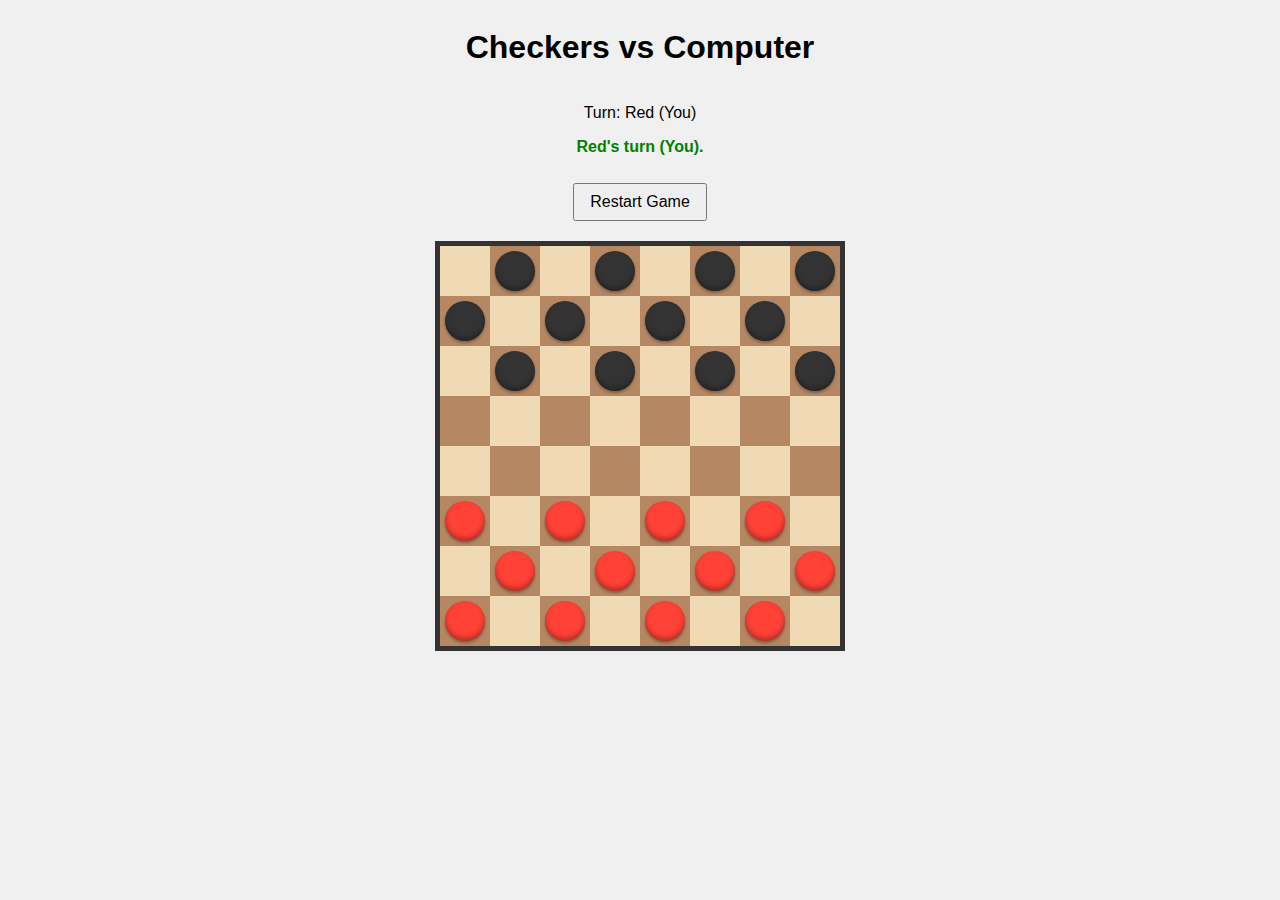
==== commit 256da6b7: "index.html" ====
--- a/index.html
+++ b/index.html
@@ -1,2613 +1,22 @@
 <!DOCTYPE html>
-<!-- saved from url=(0047)https://github.com/REOLinturi/Checkers/new/main -->
-<html lang="en" data-color-mode="auto" data-light-theme="light" data-dark-theme="dark" data-a11y-animated-images="system" data-a11y-link-underlines="true" data-turbo-loaded=""><head><meta http-equiv="Content-Type" content="text/html; charset=UTF-8"><style>.ͼ1.cm-focused {outline: 1px dotted #212121;}
-.ͼ1 {position: relative !important; box-sizing: border-box; display: flex !important; flex-direction: column;}
-.ͼ1 .cm-scroller {display: flex !important; align-items: flex-start !important; font-family: monospace; line-height: 1.4; height: 100%; overflow-x: auto; position: relative; z-index: 0;}
-.ͼ1 .cm-content[contenteditable=true] {-webkit-user-modify: read-write-plaintext-only;}
-.ͼ1 .cm-content {margin: 0; flex-grow: 2; flex-shrink: 0; display: block; white-space: pre; word-wrap: normal; box-sizing: border-box; padding: 4px 0; outline: none;}
-.ͼ1 .cm-lineWrapping {white-space: pre-wrap; white-space: break-spaces; word-break: break-word; overflow-wrap: anywhere; flex-shrink: 1;}
-.ͼ2 .cm-content {caret-color: black;}
-.ͼ3 .cm-content {caret-color: white;}
-.ͼ1 .cm-line {display: block; padding: 0 2px 0 6px;}
-.ͼ1 .cm-layer > * {position: absolute;}
-.ͼ1 .cm-layer {position: absolute; left: 0; top: 0; contain: size style;}
-.ͼ2 .cm-selectionBackground {background: #d9d9d9;}
-.ͼ3 .cm-selectionBackground {background: #222;}
-.ͼ2.cm-focused .cm-selectionBackground {background: #d7d4f0;}
-.ͼ3.cm-focused .cm-selectionBackground {background: #233;}
-.ͼ1 .cm-cursorLayer {pointer-events: none;}
-.ͼ1.cm-focused .cm-cursorLayer {animation: steps(1) cm-blink 1.2s infinite;}
-@keyframes cm-blink {50% {opacity: 0;}}
-@keyframes cm-blink2 {50% {opacity: 0;}}
-.ͼ1 .cm-cursor, .ͼ1 .cm-dropCursor {border-left: 1.2px solid black; margin-left: -0.6px; pointer-events: none;}
-.ͼ1 .cm-cursor {display: none;}
-.ͼ3 .cm-cursor {border-left-color: #444;}
-.ͼ1 .cm-dropCursor {position: absolute;}
-.ͼ1.cm-focused .cm-cursor {display: block;}
-.ͼ2 .cm-activeLine {background-color: #cceeff44;}
-.ͼ3 .cm-activeLine {background-color: #99eeff33;}
-.ͼ2 .cm-specialChar {color: red;}
-.ͼ3 .cm-specialChar {color: #f78;}
-.ͼ1 .cm-gutters {flex-shrink: 0; display: flex; height: 100%; box-sizing: border-box; left: 0; z-index: 200;}
-.ͼ2 .cm-gutters {background-color: #f5f5f5; color: #6c6c6c; border-right: 1px solid #ddd;}
-.ͼ3 .cm-gutters {background-color: #333338; color: #ccc;}
-.ͼ1 .cm-gutter {display: flex !important; flex-direction: column; flex-shrink: 0; box-sizing: border-box; min-height: 100%; overflow: hidden;}
-.ͼ1 .cm-gutterElement {box-sizing: border-box;}
-.ͼ1 .cm-lineNumbers .cm-gutterElement {padding: 0 3px 0 5px; min-width: 20px; text-align: right; white-space: nowrap;}
-.ͼ2 .cm-activeLineGutter {background-color: #e2f2ff;}
-.ͼ3 .cm-activeLineGutter {background-color: #222227;}
-.ͼ1 .cm-panels {box-sizing: border-box; position: sticky; left: 0; right: 0;}
-.ͼ2 .cm-panels {background-color: #f5f5f5; color: black;}
-.ͼ2 .cm-panels-top {border-bottom: 1px solid #ddd;}
-.ͼ2 .cm-panels-bottom {border-top: 1px solid #ddd;}
-.ͼ3 .cm-panels {background-color: #333338; color: white;}
-.ͼ1 .cm-tab {display: inline-block; overflow: hidden; vertical-align: bottom;}
-.ͼ1 .cm-widgetBuffer {vertical-align: text-top; height: 1em; width: 0; display: inline;}
-.ͼ1 .cm-placeholder {color: #888; display: inline-block; vertical-align: top;}
-.ͼ1 .cm-highlightSpace:before {content: attr(data-display); position: absolute; pointer-events: none; color: #888;}
-.ͼ1 .cm-highlightTab {background-image: url('data:image/svg+xml,<svg xmlns="http://www.w3.org/2000/svg" width="200" height="20"><path stroke="%23888" stroke-width="1" fill="none" d="M1 10H196L190 5M190 15L196 10M197 4L197 16"/></svg>'); background-size: auto 100%; background-position: right 90%; background-repeat: no-repeat;}
-.ͼ1 .cm-trailingSpace {background-color: #ff332255;}
-.ͼ1 .cm-button {vertical-align: middle; color: inherit; font-size: 70%; padding: .2em 1em; border-radius: 1px;}
-.ͼ2 .cm-button:active {background-image: linear-gradient(#b4b4b4, #d0d3d6);}
-.ͼ2 .cm-button {background-image: linear-gradient(#eff1f5, #d9d9df); border: 1px solid #888;}
-.ͼ3 .cm-button:active {background-image: linear-gradient(#111, #333);}
-.ͼ3 .cm-button {background-image: linear-gradient(#393939, #111); border: 1px solid #888;}
-.ͼ1 .cm-textfield {vertical-align: middle; color: inherit; font-size: 70%; border: 1px solid silver; padding: .2em .5em;}
-.ͼ2 .cm-textfield {background-color: white;}
-.ͼ3 .cm-textfield {border: 1px solid #555; background-color: inherit;}
-.ͼ1 .cm-panel.cm-search [name=close] {position: absolute; top: 0; right: 4px; background-color: inherit; border: none; font: inherit; padding: 0; margin: 0;}
-.ͼ1 .cm-panel.cm-search input, .ͼ1 .cm-panel.cm-search button, .ͼ1 .cm-panel.cm-search label {margin: .2em .6em .2em 0;}
-.ͼ1 .cm-panel.cm-search input[type=checkbox] {margin-right: .2em;}
-.ͼ1 .cm-panel.cm-search label {font-size: 80%; white-space: pre;}
-.ͼ1 .cm-panel.cm-search {padding: 2px 6px 4px; position: relative;}
-.ͼ2 .cm-searchMatch {background-color: #ffff0054;}
-.ͼ3 .cm-searchMatch {background-color: #00ffff8a;}
-.ͼ2 .cm-searchMatch-selected {background-color: #ff6a0054;}
-.ͼ3 .cm-searchMatch-selected {background-color: #ff00ff8a;}
-.ͼ1.cm-focused .cm-matchingBracket {background-color: #328c8252;}
-.ͼ1.cm-focused .cm-nonmatchingBracket {background-color: #bb555544;}
-.ͼ1l {color: var(--codeMirror-syntax-fgColor-keyword, var(--color-codemirror-syntax-keyword));}
-.ͼ1m {color: var(--codeMirror-syntax-fgColor-comment, var(--color-codemirror-syntax-comment));}
-.ͼ1n {color: var(--codeMirror-matchingBracket-fgColor, var(--color-codemirror-matchingbracket-text));}
-.ͼ1o {color: var(--codeMirror-syntax-fgColor-string, var(--color-codemirror-syntax-string));}
-.ͼ1p {color: var(--codeMirror-syntax-fgColor-constant, var(--color-codemirror-syntax-constant));}
-.ͼ1q {color: var(--codeMirror-syntax-fgColor-constant, var(--color-codemirror-syntax-constant));}
-.ͼ1r {color: var(--codeMirror-syntax-fgColor-entity, var(--color-codemirror-syntax-entity));}
-.ͼ1s {color: var(--codeMirror-syntax-fgColor-variable, var(--color-codemirror-syntax-variable));}
-.ͼ1t {color: inherit;}
-.ͼ1u {font-weight: bold; color: inherit !important;}
-.ͼ1v {color: var(--codeMirror-syntax-fgColor-comment, var(--color-codemirror-syntax-comment));}
-.ͼ1w {text-decoration: underline;}
-.ͼ1x {font-style: italic;}
-.ͼ1y {font-weight: bold;}
-.ͼ1z {text-decoration: line-through;}
-.ͼ20 {color: var(--color-prettylights-syntax-constant);}
-.ͼ21 {color: var(--color-prettylights-syntax-entity-tag);}
-.ͼ1k {background: var(--codeMirror-bgColor, var(--color-codemirror-bg)); color: var(--codeMirror-fgColor, var(--color-codemirror-text)); cursor: text;}
-.ͼ1k .cm-gutters {background: var(--codeMirror-gutters-bgColor, var(--color-codemirror-gutters-bg)); border-right-width: 0;}
-.ͼ1k .cm-lineNumbers .cm-gutterElement {color: var(--codeMirror-lineNumber-fgColor, var(--color-codemirror-linenumber-text)); font-family: var(--fontStack-monospace); font-size: var(--codeMirror-gutter-fontSize, var(--codeMirror-content-fontSize, 12px)); line-height: 20px; padding: 0 16px 0 16px;}
-.ͼ1k .cm-content {caret-color: var(--codeMirror-cursor-fgColor, var(--color-codemirror-cursor)); font-family: var(--fontStack-monospace); font-size: var(--codeMirror-content-fontSize, 12px); background: var(--codeMirror-lines-bgColor, var(--color-codemirror-lines-bg)); line-height: 20px; padding-top: 8px;}
-.ͼ1k.cm-focused .cm-selectionBackground, .ͼ1k .cm-selectionBackground, .ͼ1k .cm-content ::selection {background-color: var(--codeMirror-selection-bgColor, var(--color-codemirror-selection-bg, #d7d4f0));}
-.ͼ1k.cm-focused {outline: none;}
-.ͼ1k.hide-help-until-focus.cm-focused .cm-panels-bottom {display: block;}
-.ͼ1k.hide-help-until-focus .cm-panels-bottom {display: none;}
-.ͼ1k .cm-content ::-moz-selection {background-color: var(--codeMirror-selection-bgColor, var(--color-codemirror-selection-bg, #d7d4f0));}
-.ͼ1k .cm-activeLine {background-color: var(--codeMirror-activeline-bgColor, var(--color-codemirror-activeline-bg));}
-.ͼ1k .cm-line {padding-left: 16px;}
-.ͼ1k .cm-help-panel {background: var(--bgColor-muted, var(--color-canvas-subtle)); padding: 7px 10px; margin: 0; font-size: 13px; line-height: 16px; color: var(--fgColor-muted, var(--color-fg-muted)); cursor: default;}
-.ͼ1k .cm-panels-bottom {border-top: var(--borderWidth-thin, 1px) solid var(--borderColor-default, var(--color-border-default)); background: none;}
-.js-upload-markdown-image .ͼ1k .cm-panels-bottom {bottom: 30px !important;}
-.ͼ1k .cm-panel.cm-search {background: var(--bgColor-muted, var(--color-canvas-subtle)); padding: 8px; font-size: 16px;}
-.ͼ1k .cm-panel.cm-search > button {border-radius: 6px; padding: 4px 8px; background: var(--codeMirror-bgColor, var(--color-codemirror-bg)); color: var(--button-default-fgColor-rest, var(--color-btn-text)); border: 1px solid var(--button-default-borderColor-rest, var(--color-btn-border)); text-transform: capitalize;}
-.ͼ1k .cm-panel.cm-search > label {color: var(--fgColor-default, var(--color-fg-default)); text-transform: capitalize; font-size: 12px;}
-.ͼ1k .cm-panel.cm-search > input {border-radius: 6px; padding: 4px 8px; background: var(--bgColor-default, var(--color-canvas-default)); color: var(--fgColor-default, var(--color-fg-default)); border: 1px solid var(--borderColor-default, var(--color-border-default)); font-size: 12px;}
-.ͼ1k .cm-panel.cm-search > button[name="close"] {padding: 4px;}
-.ͼ1k .cm-panels-top {border-bottom: var(--borderWidth-thin, 1px) solid var(--color-border-default); background: none;}
-.ͼ1k .cm-panel.cm-search input, .ͼ1k .cm-panel.cm-search button, .ͼ1k .cm-panel.cm-search label {margin-right: 8px; margin-bottom: 4px; margin-top: 4px; margin-left: 0;}
-.ͼ1k .cm-lintRange {cursor: help; background-image: none !important;}
-.ͼ1k .cm-placeholder {height: 1em; color: var(--fgColor-muted);}
-.ͼ1k.custom-tooltips .cm-tooltip {border: none !important; background-color: transparent !important;}
-.ͼ1k.custom-tooltips .cm-diagnostic {padding: 0; margin-left: 0 !important; border-left: none !important; white-space: unset;}
-.ͼm {color: var(--codeMirror-syntax-fgColor-keyword, var(--color-codemirror-syntax-keyword));}
-.ͼn {color: var(--codeMirror-syntax-fgColor-comment, var(--color-codemirror-syntax-comment));}
-.ͼo {color: var(--codeMirror-matchingBracket-fgColor, var(--color-codemirror-matchingbracket-text));}
-.ͼp {color: var(--codeMirror-syntax-fgColor-string, var(--color-codemirror-syntax-string));}
-.ͼq {color: var(--codeMirror-syntax-fgColor-constant, var(--color-codemirror-syntax-constant));}
-.ͼr {color: var(--codeMirror-syntax-fgColor-constant, var(--color-codemirror-syntax-constant));}
-.ͼs {color: var(--codeMirror-syntax-fgColor-entity, var(--color-codemirror-syntax-entity));}
-.ͼt {color: var(--codeMirror-syntax-fgColor-variable, var(--color-codemirror-syntax-variable));}
-.ͼu {color: inherit;}
-.ͼv {font-weight: bold; color: inherit !important;}
-.ͼw {color: var(--codeMirror-syntax-fgColor-comment, var(--color-codemirror-syntax-comment));}
-.ͼx {text-decoration: underline;}
-.ͼy {font-style: italic;}
-.ͼz {font-weight: bold;}
-.ͼ10 {text-decoration: line-through;}
-.ͼ11 {color: var(--color-prettylights-syntax-constant);}
-.ͼ12 {color: var(--color-prettylights-syntax-entity-tag);}
-.ͼl {background: var(--codeMirror-bgColor, var(--color-codemirror-bg)); color: var(--codeMirror-fgColor, var(--color-codemirror-text)); cursor: text;}
-.ͼl .cm-gutters {background: var(--codeMirror-gutters-bgColor, var(--color-codemirror-gutters-bg)); border-right-width: 0;}
-.ͼl .cm-lineNumbers .cm-gutterElement {color: var(--codeMirror-lineNumber-fgColor, var(--color-codemirror-linenumber-text)); font-family: var(--fontStack-monospace); font-size: var(--codeMirror-gutter-fontSize, var(--codeMirror-content-fontSize, 12px)); line-height: 20px; padding: 0 16px 0 16px;}
-.ͼl .cm-content {caret-color: var(--codeMirror-cursor-fgColor, var(--color-codemirror-cursor)); font-family: var(--fontStack-monospace); font-size: var(--codeMirror-content-fontSize, 12px); background: var(--codeMirror-lines-bgColor, var(--color-codemirror-lines-bg)); line-height: 20px; padding-top: 8px;}
-.ͼl.cm-focused .cm-selectionBackground, .ͼl .cm-selectionBackground, .ͼl .cm-content ::selection {background-color: var(--codeMirror-selection-bgColor, var(--color-codemirror-selection-bg, #d7d4f0));}
-.ͼl.cm-focused {outline: none;}
-.ͼl.hide-help-until-focus.cm-focused .cm-panels-bottom {display: block;}
-.ͼl.hide-help-until-focus .cm-panels-bottom {display: none;}
-.ͼl .cm-content ::-moz-selection {background-color: var(--codeMirror-selection-bgColor, var(--color-codemirror-selection-bg, #d7d4f0));}
-.ͼl .cm-activeLine {background-color: var(--codeMirror-activeline-bgColor, var(--color-codemirror-activeline-bg));}
-.ͼl .cm-line {padding-left: 16px;}
-.ͼl .cm-help-panel {background: var(--bgColor-muted, var(--color-canvas-subtle)); padding: 7px 10px; margin: 0; font-size: 13px; line-height: 16px; color: var(--fgColor-muted, var(--color-fg-muted)); cursor: default;}
-.ͼl .cm-panels-bottom {border-top: var(--borderWidth-thin, 1px) solid var(--borderColor-default, var(--color-border-default)); background: none;}
-.js-upload-markdown-image .ͼl .cm-panels-bottom {bottom: 30px !important;}
-.ͼl .cm-panel.cm-search {background: var(--bgColor-muted, var(--color-canvas-subtle)); padding: 8px; font-size: 16px;}
-.ͼl .cm-panel.cm-search > button {border-radius: 6px; padding: 4px 8px; background: var(--codeMirror-bgColor, var(--color-codemirror-bg)); color: var(--button-default-fgColor-rest, var(--color-btn-text)); border: 1px solid var(--button-default-borderColor-rest, var(--color-btn-border)); text-transform: capitalize;}
-.ͼl .cm-panel.cm-search > label {color: var(--fgColor-default, var(--color-fg-default)); text-transform: capitalize; font-size: 12px;}
-.ͼl .cm-panel.cm-search > input {border-radius: 6px; padding: 4px 8px; background: var(--bgColor-default, var(--color-canvas-default)); color: var(--fgColor-default, var(--color-fg-default)); border: 1px solid var(--borderColor-default, var(--color-border-default)); font-size: 12px;}
-.ͼl .cm-panel.cm-search > button[name="close"] {padding: 4px;}
-.ͼl .cm-panels-top {border-bottom: var(--borderWidth-thin, 1px) solid var(--color-border-default); background: none;}
-.ͼl .cm-panel.cm-search input, .ͼl .cm-panel.cm-search button, .ͼl .cm-panel.cm-search label {margin-right: 8px; margin-bottom: 4px; margin-top: 4px; margin-left: 0;}
-.ͼl .cm-lintRange {cursor: help; background-image: none !important;}
-.ͼl .cm-placeholder {height: 1em; color: var(--fgColor-muted);}
-.ͼl.custom-tooltips .cm-tooltip {border: none !important; background-color: transparent !important;}
-.ͼl.custom-tooltips .cm-diagnostic {padding: 0; margin-left: 0 !important; border-left: none !important; white-space: unset;}
-.ͼ13 {height: 85vh; min-height: ; width: 100%;}
-.ͼ6 {color: var(--codeMirror-syntax-fgColor-keyword, var(--color-codemirror-syntax-keyword));}
-.ͼ7 {color: var(--codeMirror-syntax-fgColor-comment, var(--color-codemirror-syntax-comment));}
-.ͼ8 {color: var(--codeMirror-matchingBracket-fgColor, var(--color-codemirror-matchingbracket-text));}
-.ͼ9 {color: var(--codeMirror-syntax-fgColor-string, var(--color-codemirror-syntax-string));}
-.ͼa {color: var(--codeMirror-syntax-fgColor-constant, var(--color-codemirror-syntax-constant));}
-.ͼb {color: var(--codeMirror-syntax-fgColor-constant, var(--color-codemirror-syntax-constant));}
-.ͼc {color: var(--codeMirror-syntax-fgColor-entity, var(--color-codemirror-syntax-entity));}
-.ͼd {color: var(--codeMirror-syntax-fgColor-variable, var(--color-codemirror-syntax-variable));}
-.ͼe {color: inherit;}
-.ͼf {font-weight: bold; color: inherit !important;}
-.ͼg {color: var(--codeMirror-syntax-fgColor-comment, var(--color-codemirror-syntax-comment));}
-.ͼh {text-decoration: underline;}
-.ͼi {font-style: italic;}
-.ͼj {font-weight: bold;}
-.ͼk {text-decoration: line-through;}
-.ͼ5 {background: var(--codeMirror-bgColor, var(--color-codemirror-bg)); color: var(--codeMirror-fgColor, var(--color-codemirror-text)); cursor: text;}
-.ͼ5 .cm-gutters {background: var(--codeMirror-gutters-bgColor, var(--color-codemirror-gutters-bg)); border-right-width: 0;}
-.ͼ5 .cm-lineNumbers .cm-gutterElement {color: var(--codeMirror-lineNumber-fgColor, var(--color-codemirror-linenumber-text)); font-family: var(--fontStack-monospace); font-size: var(--codeMirror-gutter-fontSize, var(--codeMirror-content-fontSize, 12px)); line-height: 20px; padding: 0 16px 0 16px;}
-.ͼ5 .cm-content {caret-color: var(--codeMirror-cursor-fgColor, var(--color-codemirror-cursor)); font-family: var(--fontStack-monospace); font-size: var(--codeMirror-content-fontSize, 12px); background: var(--codeMirror-lines-bgColor, var(--color-codemirror-lines-bg)); line-height: 20px; padding-top: 8px;}
-.ͼ5.cm-focused .cm-selectionBackground, .ͼ5 .cm-selectionBackground, .ͼ5 .cm-content ::selection {background-color: var(--codeMirror-selection-bgColor, var(--color-codemirror-selection-bg, #d7d4f0));}
-.ͼ5.cm-focused {outline: none;}
-.ͼ5.hide-help-until-focus.cm-focused .cm-panels-bottom {display: block;}
-.ͼ5.hide-help-until-focus .cm-panels-bottom {display: none;}
-.ͼ5 .cm-content ::-moz-selection {background-color: var(--codeMirror-selection-bgColor, var(--color-codemirror-selection-bg, #d7d4f0));}
-.ͼ5 .cm-activeLine {background-color: var(--codeMirror-activeline-bgColor, var(--color-codemirror-activeline-bg));}
-.ͼ5 .cm-line {padding-left: 16px;}
-.ͼ5 .cm-help-panel {background: var(--bgColor-muted, var(--color-canvas-subtle)); padding: 7px 10px; margin: 0; font-size: 13px; line-height: 16px; color: var(--fgColor-muted, var(--color-fg-muted)); cursor: default;}
-.ͼ5 .cm-panels-bottom {border-top: var(--borderWidth-thin, 1px) solid var(--borderColor-default, var(--color-border-default)); background: none;}
-.js-upload-markdown-image .ͼ5 .cm-panels-bottom {bottom: 30px !important;}
-.ͼ5 .cm-panel.cm-search {background: var(--bgColor-muted, var(--color-canvas-subtle)); padding: 8px; font-size: 16px;}
-.ͼ5 .cm-panel.cm-search > button {border-radius: 6px; padding: 4px 8px; background: var(--codeMirror-bgColor, var(--color-codemirror-bg)); color: var(--button-default-fgColor-rest, var(--color-btn-text)); border: 1px solid var(--button-default-borderColor-rest, var(--color-btn-border)); text-transform: capitalize;}
-.ͼ5 .cm-panel.cm-search > label {color: var(--fgColor-default, var(--color-fg-default)); text-transform: capitalize; font-size: 12px;}
-.ͼ5 .cm-panel.cm-search > input {border-radius: 6px; padding: 4px 8px; background: var(--bgColor-default, var(--color-canvas-default)); color: var(--fgColor-default, var(--color-fg-default)); border: 1px solid var(--borderColor-default, var(--color-border-default)); font-size: 12px;}
-.ͼ5 .cm-panel.cm-search > button[name="close"] {padding: 4px;}
-.ͼ5 .cm-panels-top {border-bottom: var(--borderWidth-thin, 1px) solid var(--color-border-default); background: none;}
-.ͼ5 .cm-panel.cm-search input, .ͼ5 .cm-panel.cm-search button, .ͼ5 .cm-panel.cm-search label {margin-right: 8px; margin-bottom: 4px; margin-top: 4px; margin-left: 0;}
-.ͼ5 .cm-lintRange {cursor: help; background-image: none !important;}
-.ͼ5 .cm-placeholder {height: 1em; color: var(--fgColor-muted);}
-.ͼ5.custom-tooltips .cm-tooltip {border: none !important; background-color: transparent !important;}
-.ͼ5.custom-tooltips .cm-diagnostic {padding: 0; margin-left: 0 !important; border-left: none !important; white-space: unset;}
-.ͼ4 {height: 85vh; min-height: ; width: 100%;}
-</style><style type="text/css">.turbo-progress-bar {
-  position: fixed;
-  display: block;
-  top: 0;
-  left: 0;
-  height: 3px;
-  background: #0076ff;
-  z-index: 2147483647;
-  transition:
-    width 300ms ease-out,
-    opacity 150ms 150ms ease-in;
-  transform: translate3d(0, 0, 0);
-}
-</style>
-    
-  
-  
-  
-  
-  
-  
-
-  
-
-  <link crossorigin="anonymous" media="all" rel="stylesheet" href="./index_files/light-74231a1f3bbb.css"><link crossorigin="anonymous" media="all" rel="stylesheet" href="./index_files/dark-8a995f0bacd4.css"><link data-color-theme="dark_dimmed" crossorigin="anonymous" media="all" rel="stylesheet" data-href="https://github.githubassets.com/assets/dark_dimmed-f37fb7684b1f.css"><link data-color-theme="dark_high_contrast" crossorigin="anonymous" media="all" rel="stylesheet" data-href="https://github.githubassets.com/assets/dark_high_contrast-9ac301c3ebe5.css"><link data-color-theme="dark_colorblind" crossorigin="anonymous" media="all" rel="stylesheet" data-href="https://github.githubassets.com/assets/dark_colorblind-cd826e8636dc.css"><link data-color-theme="light_colorblind" crossorigin="anonymous" media="all" rel="stylesheet" data-href="https://github.githubassets.com/assets/light_colorblind-f91b0f603451.css"><link data-color-theme="light_high_contrast" crossorigin="anonymous" media="all" rel="stylesheet" data-href="https://github.githubassets.com/assets/light_high_contrast-83beb16e0ecf.css"><link data-color-theme="light_tritanopia" crossorigin="anonymous" media="all" rel="stylesheet" data-href="https://github.githubassets.com/assets/light_tritanopia-6e122dab64fc.css"><link data-color-theme="dark_tritanopia" crossorigin="anonymous" media="all" rel="stylesheet" data-href="https://github.githubassets.com/assets/dark_tritanopia-18119e682df0.css">
-
-    <link crossorigin="anonymous" media="all" rel="stylesheet" href="./index_files/primer-primitives-225433424a87.css">
-    <link crossorigin="anonymous" media="all" rel="stylesheet" href="./index_files/primer-aaa714e5674d.css">
-    <link crossorigin="anonymous" media="all" rel="stylesheet" href="./index_files/global-0a3c53b9d1c2.css">
-    <link crossorigin="anonymous" media="all" rel="stylesheet" href="./index_files/github-ea73c9cb5377.css">
-  <link crossorigin="anonymous" media="all" rel="stylesheet" href="./index_files/repository-4fce88777fa8.css">
-<link crossorigin="anonymous" media="all" rel="stylesheet" href="./index_files/code-0210be90f4d3.css">
-
-  
-
-
-  <script type="application/json" id="client-env">{"locale":"en","featureFlags":["a11y_quote_reply_fix","allow_subscription_halted_error","copilot_immersive_issue_preview","copilot_new_references_ui","copilot_chat_interview_survey","copilot_chat_repo_custom_instructions_preview","copilot_chat_opening_thread_switch","copilot_no_floating_button","copilot_topics_as_references","copilot_read_shared_conversation","copilot_duplicate_thread","copilot_share_active_subthread","copilot_buffered_streaming","dotcom_chat_client_side_skills","experimentation_azure_variant_endpoint","failbot_handle_non_errors","geojson_azure_maps","ghost_pilot_confidence_truncation_25","ghost_pilot_confidence_truncation_40","github_models_gateway","github_models_gateway_parse_params","github_models_o3_mini_streaming","insert_before_patch","issues_advanced_search","issues_react_remove_placeholders","issues_react_blur_item_picker_on_close","marketing_pages_search_explore_provider","memex_roadmap_drag_style","primer_react_css_modules_ga","react_data_router_pull_requests","remove_child_patch","repository_suggester_elastic_search","sample_network_conn_type","swp_enterprise_contact_form","site_proxima_australia_update","viewscreen_sandbox","issues_react_create_milestone","issues_react_cache_fix_workaround","lifecycle_label_name_updates","item_picker_new_select_panel","copilot_task_oriented_assistive_prompts","issue_types_prevent_private_type_creation","issues_react_grouped_diff_on_edit_history","issues_react_bypass_template_selection","refresh_image_video_src","react_router_dispose_on_disconnect","codespaces_prebuild_region_target_update","turbo_app_id_restore","copilot_code_review_sign_up_closed"],"login":"REOLinturi"}</script>
-<script crossorigin="anonymous" defer="defer" type="application/javascript" src="./index_files/wp-runtime-3db588b7e1ad.js.download"></script>
-<script crossorigin="anonymous" defer="defer" type="application/javascript" src="./index_files/vendors-node_modules_oddbird_popover-polyfill_dist_popover_js-9da652f58479.js.download"></script>
-<script crossorigin="anonymous" defer="defer" type="application/javascript" src="./index_files/vendors-node_modules_github_arianotify-polyfill_ariaNotify-polyfill_js-node_modules_github_mi-3abb8f-46b9f4874d95.js.download"></script>
-<script crossorigin="anonymous" defer="defer" type="application/javascript" src="./index_files/ui_packages_failbot_failbot_ts-75968cfb5298.js.download"></script>
-<script crossorigin="anonymous" defer="defer" type="application/javascript" src="./index_files/environment-f04cb2a9fc8c.js.download"></script>
-<script crossorigin="anonymous" defer="defer" type="application/javascript" src="./index_files/vendors-node_modules_primer_behaviors_dist_esm_index_mjs-0dbb79f97f8f.js.download"></script>
-<script crossorigin="anonymous" defer="defer" type="application/javascript" src="./index_files/vendors-node_modules_github_selector-observer_dist_index_esm_js-f690fd9ae3d5.js.download"></script>
-<script crossorigin="anonymous" defer="defer" type="application/javascript" src="./index_files/vendors-node_modules_github_relative-time-element_dist_index_js-62d275b7ddd9.js.download"></script>
-<script crossorigin="anonymous" defer="defer" type="application/javascript" src="./index_files/vendors-node_modules_github_text-expander-element_dist_index_js-78748950cb0c.js.download"></script>
-<script crossorigin="anonymous" defer="defer" type="application/javascript" src="./index_files/vendors-node_modules_github_auto-complete-element_dist_index_js-node_modules_github_catalyst_-8e9f78-a90ac05d2469.js.download"></script>
-<script crossorigin="anonymous" defer="defer" type="application/javascript" src="./index_files/vendors-node_modules_github_filter-input-element_dist_index_js-node_modules_github_remote-inp-b5f1d7-a1760ffda83d.js.download"></script>
-<script crossorigin="anonymous" defer="defer" type="application/javascript" src="./index_files/vendors-node_modules_github_markdown-toolbar-element_dist_index_js-ceef33f593fa.js.download"></script>
-<script crossorigin="anonymous" defer="defer" type="application/javascript" src="./index_files/vendors-node_modules_github_file-attachment-element_dist_index_js-node_modules_primer_view-co-c44a69-efa32db3a345.js.download"></script>
-<script crossorigin="anonymous" defer="defer" type="application/javascript" src="./index_files/github-elements-394f8eb34f19.js.download"></script>
-<script crossorigin="anonymous" defer="defer" type="application/javascript" src="./index_files/element-registry-25113a65b77f.js.download"></script>
-<script crossorigin="anonymous" defer="defer" type="application/javascript" src="./index_files/vendors-node_modules_braintree_browser-detection_dist_browser-detection_js-node_modules_githu-2906d7-2a07a295af40.js.download"></script>
-<script crossorigin="anonymous" defer="defer" type="application/javascript" src="./index_files/vendors-node_modules_lit-html_lit-html_js-be8cb88f481b.js.download"></script>
-<script crossorigin="anonymous" defer="defer" type="application/javascript" src="./index_files/vendors-node_modules_github_mini-throttle_dist_index_js-node_modules_morphdom_dist_morphdom-e-7c534c-a4a1922eb55f.js.download"></script>
-<script crossorigin="anonymous" defer="defer" type="application/javascript" src="./index_files/vendors-node_modules_github_turbo_dist_turbo_es2017-esm_js-a03ee12d659a.js.download"></script>
-<script crossorigin="anonymous" defer="defer" type="application/javascript" src="./index_files/vendors-node_modules_github_remote-form_dist_index_js-node_modules_delegated-events_dist_inde-893f9f-b6294cf703b7.js.download"></script>
-<script crossorigin="anonymous" defer="defer" type="application/javascript" src="./index_files/vendors-node_modules_color-convert_index_js-e3180fe3bcb3.js.download"></script>
-<script crossorigin="anonymous" defer="defer" type="application/javascript" src="./index_files/vendors-node_modules_github_quote-selection_dist_index_js-node_modules_github_session-resume_-947061-e7a6c4a19f98.js.download"></script>
-<script crossorigin="anonymous" defer="defer" type="application/javascript" src="./index_files/ui_packages_updatable-content_updatable-content_ts-eb3147a21e96.js.download"></script>
-<script crossorigin="anonymous" defer="defer" type="application/javascript" src="./index_files/app_assets_modules_github_behaviors_task-list_ts-app_assets_modules_github_sso_ts-ui_packages-900dde-768abe60b1f8.js.download"></script>
-<script crossorigin="anonymous" defer="defer" type="application/javascript" src="./index_files/app_assets_modules_github_sticky-scroll-into-view_ts-3e000c5d31a9.js.download"></script>
-<script crossorigin="anonymous" defer="defer" type="application/javascript" src="./index_files/app_assets_modules_github_behaviors_ajax-error_ts-app_assets_modules_github_behaviors_include-87a4ae-4c160a67a3f8.js.download"></script>
-<script crossorigin="anonymous" defer="defer" type="application/javascript" src="./index_files/app_assets_modules_github_behaviors_commenting_edit_ts-app_assets_modules_github_behaviors_ht-83c235-e429cff6ceb1.js.download"></script>
-<script crossorigin="anonymous" defer="defer" type="application/javascript" src="./index_files/behaviors-1f167e0c2aee.js.download"></script>
-<script crossorigin="anonymous" defer="defer" type="application/javascript" src="./index_files/vendors-node_modules_delegated-events_dist_index_js-node_modules_github_catalyst_lib_index_js-f6223d90c7ba.js.download"></script>
-<script crossorigin="anonymous" defer="defer" type="application/javascript" src="./index_files/notifications-global-01e85cd1be94.js.download"></script>
-<script crossorigin="anonymous" defer="defer" type="application/javascript" src="./index_files/vendors-node_modules_virtualized-list_es_index_js-node_modules_github_template-parts_lib_index_js-94dc7a2157c1.js.download"></script>
-<script crossorigin="anonymous" defer="defer" type="application/javascript" src="./index_files/vendors-node_modules_github_remote-form_dist_index_js-node_modules_delegated-events_dist_inde-70450e-4b93df70b903.js.download"></script>
-<script crossorigin="anonymous" defer="defer" type="application/javascript" src="./index_files/app_assets_modules_github_ref-selector_ts-3e9d848bab5f.js.download"></script>
-<script crossorigin="anonymous" defer="defer" type="application/javascript" src="./index_files/codespaces-f76fb2dd7b91.js.download"></script>
-<script crossorigin="anonymous" defer="defer" type="application/javascript" src="./index_files/vendors-node_modules_github_filter-input-element_dist_index_js-node_modules_github_remote-inp-3eebbd-0763620ad7bf.js.download"></script>
-<script crossorigin="anonymous" defer="defer" type="application/javascript" src="./index_files/vendors-node_modules_github_mini-throttle_dist_decorators_js-node_modules_delegated-events_di-e161aa-9d41fb1b6c9e.js.download"></script>
-<script crossorigin="anonymous" defer="defer" type="application/javascript" src="./index_files/vendors-node_modules_github_file-attachment-element_dist_index_js-node_modules_github_remote--3c9c82-b71ef90fbdc7.js.download"></script>
-<script crossorigin="anonymous" defer="defer" type="application/javascript" src="./index_files/repositories-e6e7c7ff47a3.js.download"></script>
-<script crossorigin="anonymous" defer="defer" type="application/javascript" src="./index_files/vendors-node_modules_github_mini-throttle_dist_index_js-node_modules_github_catalyst_lib_inde-dbbea9-26cce2010167.js.download"></script>
-<script crossorigin="anonymous" defer="defer" type="application/javascript" src="./index_files/code-menu-1c0aedc134b1.js.download"></script>
-  
-  <link crossorigin="anonymous" media="all" rel="stylesheet" href="./index_files/primer-react.8157a56b30ae88a1b356.module.css">
-<link crossorigin="anonymous" media="all" rel="stylesheet" href="./index_files/notifications-subscriptions-menu.1bcff9205c241e99cff2.module.css">
-
-
-  
-
-
-
-  
-  
-  
-
-    
-  
-
-
-  
-
-
-    
-
-
-  
-  
-
-  
-  
-
-    
-
-
-
-  
-
-  
-
-
-
-
-    
-
-  
-
-    
-
-    
-
-      
-
-      
-
-    
-    
-    
-
-      
-  
-  
-
-
-      
-      
-
-
-      
-
-
-      
-      
-      
-
-        
-
-
-  <meta http-equiv="x-pjax-version" content="c56dea7b8f3fcaf4676fdae5f3acfe46c61c7bad513b54597707c8076dbaa36a" data-turbo-track="reload">
-  <meta http-equiv="x-pjax-csp-version" content="e26f9f0ba624ee85cc7ac057d8faa8618a4f25a85eab052c33d018ac0f6b1a46" data-turbo-track="reload">
-  <meta http-equiv="x-pjax-css-version" content="159e03504eed5183f9787c72780a7d8c1460af30746ab09d728b048c41719efa" data-turbo-track="reload">
-  <meta http-equiv="x-pjax-js-version" content="07822f9c0f5d5e5772b7c4efac0a992e73354db5705a0c32b75f1243110ff0b0" data-turbo-track="reload">
-
-  
-
-      
-  
-
-  
-
-
-
-      
-
-
-    
-
-
-  
-
-  
-
-  
-
-  
-  
-  
-
-
-
-
-
-  
-
-  <style data-styled="active" data-styled-version="5.3.11"></style><style id="ms-consent-banner-main-styles">.w8hcgFksdo30C8w-bygqu{color:#000}.ydkKdaztSS0AeHWIeIHsQ a{color:#0067B8}.erL690_8JwUW-R4bJRcfl{background-color:#EBEBEB;border:none;color:#000}.erL690_8JwUW-R4bJRcfl:enabled:hover{color:#000;background-color:#DBDBDB;box-shadow:0px 4px 10px rgba(0,0,0,0.25);border:none}.erL690_8JwUW-R4bJRcfl:enabled:focus{background-color:#DBDBDB;box-shadow:0px 4px 10px rgba(0,0,0,0.25);border:2px solid #000}.erL690_8JwUW-R4bJRcfl:disabled{opacity:1;color:rgba(0,0,0,0.2);background-color:rgba(0,0,0,0.2);border:none}._1zNQOqxpBFSokeCLGi_hGr{border:none;background-color:#0067B8;color:#fff}._1zNQOqxpBFSokeCLGi_hGr:enabled:hover{color:#fff;background-color:#0067B8;box-shadow:0px 4px 10px rgba(0,0,0,0.25);border:none}._1zNQOqxpBFSokeCLGi_hGr:enabled:focus{background-color:#0067B8;box-shadow:0px 4px 10px rgba(0,0,0,0.25);border:2px solid #000}._1zNQOqxpBFSokeCLGi_hGr:disabled{opacity:1;color:rgba(0,0,0,0.2);background-color:rgba(0,120,215,0.2);border:none}._23tra1HsiiP6cT-Cka-ycB{position:relative;display:flex;z-index:9999;width:100%;background-color:#F2F2F2;justify-content:space-between;text-align:left}div[dir="rtl"]._23tra1HsiiP6cT-Cka-ycB{text-align:right}._1Upc2NjY8AlDn177YoVj0y{margin:0;padding-left:5%;padding-top:8px;padding-bottom:8px}div[dir="rtl"] ._1Upc2NjY8AlDn177YoVj0y{margin:0;padding:8px 5% 8px 0;float:none}._23tra1HsiiP6cT-Cka-ycB svg{fill:none;max-width:none;max-height:none}._1V_hlU-7jdtPiooHMu89BB{display:table-cell;padding:12px;width:24px;height:24px;font-family:Segoe UI, SegoeUI, Arial, sans-serif;font-style:normal;font-weight:normal;font-size:24px;line-height:0}.f6QKJD7fhSbnJLarTL-W-{display:table-cell;vertical-align:middle;padding:0;font-family:Segoe UI, SegoeUI, Arial, sans-serif;font-style:normal;font-weight:normal;font-size:13px;line-height:16px}.f6QKJD7fhSbnJLarTL-W- a{text-decoration:underline}._2j0fmugLb1FgYz6KPuB91w{display:inline-block;margin-left:5%;margin-right:5%;min-width:40%;min-width:calc((150px + 3 * 4px) * 2 + 150px);min-width:-webkit-fit-content;min-width:-moz-fit-content;min-width:fit-content;align-self:center;position:relative}._1XuCi2WhiqeWRUVp3pnFG3{margin:4px;padding:5px;min-width:150px;min-height:36px;vertical-align:top;cursor:pointer;font-family:Segoe UI, SegoeUI, Arial, sans-serif;font-style:normal;font-weight:normal;font-size:15px;line-height:20px;text-align:center}._1XuCi2WhiqeWRUVp3pnFG3:focus{box-sizing:border-box}._1XuCi2WhiqeWRUVp3pnFG3:disabled{cursor:not-allowed}._2bvsb3ubApyZ0UGoQA9O9T{display:block;position:fixed;z-index:10000;top:0;left:0;width:100%;height:100%;background-color:rgba(255,255,255,0.6);overflow:auto;text-align:left}div[dir="rtl"]._2bvsb3ubApyZ0UGoQA9O9T{text-align:right}div[dir="rtl"] ._2bvsb3ubApyZ0UGoQA9O9T{left:auto;right:0}.AFsJE948muYyzCMktdzuk{position:relative;top:8%;margin-bottom:40px;margin-left:auto;margin-right:auto;box-sizing:border-box;width:640px;background-color:#fff;border:1px solid #0067B8}._3kWyBRbW_dgnMiEyx06Fu4{float:right;z-index:1;margin:2px;padding:12px;border:none;cursor:pointer;font-family:Segoe UI, SegoeUI, Arial, sans-serif;font-style:normal;font-weight:normal;font-size:13px;line-height:13px;display:flex;align-items:center;text-align:center;color:#666;background-color:#fff}div[dir="rtl"] ._3kWyBRbW_dgnMiEyx06Fu4{margin:2px;padding:12px;float:left}.uCYvKvHXrhjNgflv1VqdD{position:static;margin-top:36px;margin-left:36px;margin-right:36px}._17pX1m9O_W--iZbDt3Ta5r{margin-top:0;margin-bottom:12px;font-family:Segoe UI, SegoeUI, Arial, sans-serif;font-style:normal;font-weight:600;font-size:20px;line-height:24px;text-transform:none}._1kBkHQ1V1wu3kl-YcLgUr6{height:446px;overflow:auto}._20_nXDf6uFs9Q6wxRXG-I-{margin-top:0;font-family:Segoe UI, SegoeUI, Arial, sans-serif;font-style:normal;font-weight:normal;font-size:15px;line-height:20px}._20_nXDf6uFs9Q6wxRXG-I- a{text-decoration:underline}dl._2a0NH_GDQEQe5Ynfo7suVH{margin-top:36px;margin-bottom:0;padding:0;list-style:none;text-transform:none}dt._3j_LCPv7fyXv3A8FIXVwZ4{margin-top:20px;float:none;font-family:Segoe UI, SegoeUI, Arial, sans-serif;font-style:normal;font-weight:600;font-size:18px;line-height:24px;list-style:none}.k-vxTGFbdq1aOZB2HHpjh{margin:0;padding:0;border:none}._2Bucyy75c_ogoU1g-liB5R{margin:0;padding:0;border-bottom:none;font-family:Segoe UI, SegoeUI, Arial, sans-serif;font-style:normal;font-weight:600;font-size:18px;line-height:24px;text-transform:none}._63gwfzV8dclrsl2cfd90r{display:inline-block;margin-top:0;margin-bottom:13px;font-family:Segoe UI, SegoeUI, Arial, sans-serif;font-style:normal;font-weight:normal;font-size:15px;line-height:20px}._1l8wM_4mRYGz3Iu7l3BZR7{display:block}._2UE03QS02aZGkslegN_F-i{display:inline-block;position:relative;left:5px;margin-bottom:13px;margin-right:34px;padding:3px}div[dir="rtl"] ._2UE03QS02aZGkslegN_F-i{margin:0 0 13px 34px;padding:3px;float:none}div[dir="rtl"] ._2UE03QS02aZGkslegN_F-i{left:auto;right:5px}._23tra1HsiiP6cT-Cka-ycB *::before,._2bvsb3ubApyZ0UGoQA9O9T *::before,._23tra1HsiiP6cT-Cka-ycB *::after,._2bvsb3ubApyZ0UGoQA9O9T *::after{box-sizing:inherit}._1HSFn0HzGo6w4ADApV8-c4{outline:2px solid rgba(0,0,0,0.8)}input[type="radio"]._1dp8Vp5m3HwAqGx8qBmFV2{display:inline-block;position:relative;margin-top:0;margin-left:0;margin-right:0;height:0;width:0;border-radius:0;cursor:pointer;outline:none;box-sizing:border-box;-webkit-appearance:none;-moz-appearance:none;appearance:none}input[type="radio"]._1dp8Vp5m3HwAqGx8qBmFV2+label::before{display:block;position:absolute;top:5px;left:3px;height:19px;width:19px;content:"";border-radius:50%;border:1px solid #000;background-color:#fff}div[dir="rtl"] input[type="radio"]._1dp8Vp5m3HwAqGx8qBmFV2+label::before{left:auto;right:3px}input[type="radio"]._1dp8Vp5m3HwAqGx8qBmFV2:not(:disabled)+label:hover::before{border:1px solid #0067B8}input[type="radio"]._1dp8Vp5m3HwAqGx8qBmFV2:not(:disabled)+label:hover::after{display:block;position:absolute;top:10px;left:8px;height:9px;width:9px;content:"";border-radius:50%;background-color:rgba(0,0,0,0.8)}div[dir="rtl"] input[type="radio"]._1dp8Vp5m3HwAqGx8qBmFV2:not(:disabled)+label:hover::after{left:auto;right:8px}input[type="radio"]._1dp8Vp5m3HwAqGx8qBmFV2:not(:disabled)+label:focus::before{border:1px solid #0067B8}input[type="radio"]._1dp8Vp5m3HwAqGx8qBmFV2:not(:disabled)+label:focus::after{display:block;position:absolute;top:10px;left:8px;height:9px;width:9px;content:"";border-radius:50%;background-color:#000}div[dir="rtl"] input[type="radio"]._1dp8Vp5m3HwAqGx8qBmFV2:not(:disabled)+label:focus::after{left:auto;right:8px}input[type="radio"]._1dp8Vp5m3HwAqGx8qBmFV2:checked+label::after{display:block;position:absolute;top:10px;left:8px;height:9px;width:9px;content:"";border-radius:50%;background-color:#000}div[dir="rtl"] input[type="radio"]._1dp8Vp5m3HwAqGx8qBmFV2:checked+label::after{left:auto;right:8px}input[type="radio"]._1dp8Vp5m3HwAqGx8qBmFV2:disabled+label{cursor:not-allowed}input[type="radio"]._1dp8Vp5m3HwAqGx8qBmFV2:disabled+label::before{border:1px solid rgba(0,0,0,0.2);background-color:rgba(0,0,0,0.2)}._3RJzeL3l9Rl_lAQEm6VwdX{display:block;position:static;float:right;margin-top:0;margin-bottom:0;margin-left:19px;margin-right:0;padding-top:0;padding-bottom:0;padding-left:8px;padding-right:0;width:80%;width:calc(100% - 19px);font-family:Segoe UI, SegoeUI, Arial, sans-serif;font-style:normal;font-weight:normal;font-size:15px;line-height:20px;text-transform:none;cursor:pointer;box-sizing:border-box}div[dir="rtl"] ._3RJzeL3l9Rl_lAQEm6VwdX{margin:0 19px 0 0;padding:0 8px 0 0;float:left}.nohp3sIG12ZBhzcMnPala{margin-top:20px;margin-bottom:48px}._2uhaEsmeotZ3P-M0AXo2kF{padding:0;width:278px;height:36px;cursor:pointer;font-family:Segoe UI, SegoeUI, Arial, sans-serif;font-style:normal;font-weight:normal;font-size:15px;line-height:20px;text-align:center}._2uhaEsmeotZ3P-M0AXo2kF:focus{box-sizing:border-box}._2uhaEsmeotZ3P-M0AXo2kF:disabled{cursor:not-allowed}._3tOu1FJ59c_xz_PmI1lKV5{float:right;padding:0;width:278px;height:36px;cursor:pointer;font-family:Segoe UI, SegoeUI, Arial, sans-serif;font-style:normal;font-weight:normal;font-size:15px;line-height:20px;text-align:center}._3tOu1FJ59c_xz_PmI1lKV5:focus{box-sizing:border-box}._3tOu1FJ59c_xz_PmI1lKV5:disabled{cursor:not-allowed}div[dir="rtl"] ._3tOu1FJ59c_xz_PmI1lKV5{margin:0;padding:0;float:left}@media only screen and (max-width: 768px){._2j0fmugLb1FgYz6KPuB91w,._1Upc2NjY8AlDn177YoVj0y{padding-top:8px;padding-bottom:12px;padding-left:3.75%;padding-right:3.75%;margin:0;width:92.5%}._23tra1HsiiP6cT-Cka-ycB{display:block}._1XuCi2WhiqeWRUVp3pnFG3{margin-bottom:8px;margin-left:0;margin-right:0;width:100%}._2bvsb3ubApyZ0UGoQA9O9T{overflow:hidden}.AFsJE948muYyzCMktdzuk{top:1.8%;width:93.33%;height:96.4%;overflow:hidden}.uCYvKvHXrhjNgflv1VqdD{margin-top:24px;margin-left:24px;margin-right:24px;height:100%}._1kBkHQ1V1wu3kl-YcLgUr6{height:62%;height:calc(100% - 188px);min-height:50%}._2uhaEsmeotZ3P-M0AXo2kF{width:100%}._3tOu1FJ59c_xz_PmI1lKV5{margin-bottom:12px;margin-left:0;width:100%}div[dir="rtl"] ._3tOu1FJ59c_xz_PmI1lKV5{margin:0 0 12px 0;padding:0;float:none}}@media only screen and (max-width: 768px) and (orientation: landscape), only screen and (max-height: 260px), only screen and (max-width: 340px){.AFsJE948muYyzCMktdzuk{overflow:auto}}@media only screen and (max-height: 260px), only screen and (max-width: 340px){._1XuCi2WhiqeWRUVp3pnFG3{min-width:0}._3kWyBRbW_dgnMiEyx06Fu4{padding:3%}.uCYvKvHXrhjNgflv1VqdD{margin-top:3%;margin-left:3%;margin-right:3%}._17pX1m9O_W--iZbDt3Ta5r{margin-bottom:3%}._1kBkHQ1V1wu3kl-YcLgUr6{height:calc(79% - 64px)}.nohp3sIG12ZBhzcMnPala{margin-top:5%;margin-bottom:10%}._3tOu1FJ59c_xz_PmI1lKV5{margin-bottom:3%}div[dir="rtl"] ._3tOu1FJ59c_xz_PmI1lKV5{margin:0 0 3% 0;padding:0;float:none}}
-</style><style type="text/css" id="ms-consent-banner-theme-styles">._23tra1HsiiP6cT-Cka-ycB {
-            background-color: #24292f !important;
-        }.w8hcgFksdo30C8w-bygqu {
-            color: #ffffff !important;
-        }.ydkKdaztSS0AeHWIeIHsQ a {
-            color: #d8b9ff !important;
-        }._2bvsb3ubApyZ0UGoQA9O9T {
-            background-color: rgba(23, 23, 23, 0.8) !important;
-        }.AFsJE948muYyzCMktdzuk {
-            background-color: #24292f !important;
-            border: 1px solid #d8b9ff !important;
-        }._3kWyBRbW_dgnMiEyx06Fu4 {
-            color: #d8b9ff !important;
-            background-color: #24292f !important;
-        }._1zNQOqxpBFSokeCLGi_hGr {
-            border: 1px solid #ffffff !important;
-            background-color: #ffffff !important;
-            color: #1f2328 !important;
-        }._1zNQOqxpBFSokeCLGi_hGr:enabled:hover {
-            color: #1f2328 !important;
-            background-color: #d8b9ff !important;
-            box-shadow: none !important;
-            border: 1px solid transparent !important;
-        }._1zNQOqxpBFSokeCLGi_hGr:enabled:focus {
-            background-color: #d8b9ff !important;
-            box-shadow: none !important;
-            border: 2px solid #ffffff !important;
-        }._1zNQOqxpBFSokeCLGi_hGr:disabled {
-            opacity: 0.5 !important;
-            color: #1f2328 !important;
-            background-color: #ffffff !important;
-            border: 1px solid transparent !important;
-        }.erL690_8JwUW-R4bJRcfl {
-            border: 1px solid #eaeef2 !important;
-            background-color: #32383f !important;
-            color: #ffffff !important;
-        }.erL690_8JwUW-R4bJRcfl:enabled:hover {
-            color: #ffffff !important;
-            background-color: #24292f !important;
-            box-shadow: none !important;
-            border: 1px solid #ffffff !important;
-        }.erL690_8JwUW-R4bJRcfl:enabled:focus {
-            background-color: #24292f !important;
-            box-shadow: none !important;
-            border: 2px solid #6e7781 !important;
-        }.erL690_8JwUW-R4bJRcfl:disabled {
-            opacity: 0.5 !important;
-            color: #ffffff !important;
-            background-color: #424a53 !important;
-            border: 1px solid #6e7781 !important;
-        }input[type="radio"]._1dp8Vp5m3HwAqGx8qBmFV2 + label::before {
-            border: 1px solid #d8b9ff !important;
-            background-color: #24292f !important;
-        }._1HSFn0HzGo6w4ADApV8-c4 {
-            outline: 2px solid #ffffff !important;
-        }input[type="radio"]._1dp8Vp5m3HwAqGx8qBmFV2:checked + label::after {
-            background-color: #d8b9ff !important;
-        }input[type="radio"]._1dp8Vp5m3HwAqGx8qBmFV2 + label:hover::before {
-            border: 1px solid #ffffff !important;
-        }input[type="radio"]._1dp8Vp5m3HwAqGx8qBmFV2 + label:hover::after {
-            background-color: #ffffff !important;
-        }input[type="radio"]._1dp8Vp5m3HwAqGx8qBmFV2 + label:focus::before {
-            border: 1px solid #ffffff !important;
-        }input[type="radio"]._1dp8Vp5m3HwAqGx8qBmFV2 + label:focus::after {
-            background-color: #d8b9ff !important;
-        }input[type="radio"]._1dp8Vp5m3HwAqGx8qBmFV2:disabled + label::before {
-            border: 1px solid rgba(227, 227, 227, 0.2) !important;
-            background-color: rgba(227, 227, 227, 0.2) !important;
-        }</style><link crossorigin="anonymous" media="all" rel="stylesheet" href="./index_files/react-code-view.91744b0963019bd58290.module.css"><script crossorigin="anonymous" defer="defer" type="application/javascript" src="./index_files/primer-react-602097a4b0db.js.download"></script><script crossorigin="anonymous" defer="defer" type="application/javascript" src="./index_files/react-core-0bc17999cb79.js.download"></script><script crossorigin="anonymous" defer="defer" type="application/javascript" src="./index_files/react-lib-f1bca44e0926.js.download"></script><script crossorigin="anonymous" defer="defer" type="application/javascript" src="./index_files/octicons-react-cf2f2ab8dab4.js.download"></script><script crossorigin="anonymous" defer="defer" type="application/javascript" src="./index_files/vendors-node_modules_emotion_is-prop-valid_dist_emotion-is-prop-valid_esm_js-node_modules_emo-62da9f-2df2f32ec596.js.download"></script><script crossorigin="anonymous" defer="defer" type="application/javascript" src="./index_files/vendors-node_modules_github_mini-throttle_dist_index_js-node_modules_stacktrace-parser_dist_s-e7dcdd-9a233856b02c.js.download"></script><script crossorigin="anonymous" defer="defer" type="application/javascript" src="./index_files/vendors-node_modules_oddbird_popover-polyfill_dist_popover-fn_js-55fea94174bf.js.download"></script><script crossorigin="anonymous" defer="defer" type="application/javascript" src="./index_files/vendors-node_modules_dompurify_dist_purify_es_mjs-dd1d3ea6a436.js.download"></script><script crossorigin="anonymous" defer="defer" type="application/javascript" src="./index_files/vendors-node_modules_lodash-es__Stack_js-node_modules_lodash-es__Uint8Array_js-node_modules_l-4faaa6-4a736fde5c2f.js.download"></script><script crossorigin="anonymous" defer="defer" type="application/javascript" src="./index_files/vendors-node_modules_lodash-es__baseIsEqual_js-8929eb9718d5.js.download"></script><script crossorigin="anonymous" defer="defer" type="application/javascript" src="./index_files/vendors-node_modules_react-intersection-observer_react-intersection-observer_modern_mjs-node_-b27033-ba82cef135e3.js.download"></script><script crossorigin="anonymous" defer="defer" type="application/javascript" src="./index_files/vendors-node_modules_focus-visible_dist_focus-visible_js-node_modules_fzy_js_index_js-node_mo-f2fece-29a0ceccb1f1.js.download"></script><script crossorigin="anonymous" defer="defer" type="application/javascript" src="./index_files/ui_packages_aria-live_aria-live_ts-ui_packages_history_history_ts-ui_packages_promise-with-re-01dc80-134579ff449f.js.download"></script><script crossorigin="anonymous" defer="defer" type="application/javascript" src="./index_files/ui_packages_paths_index_ts-3adbcf6faa83.js.download"></script><script crossorigin="anonymous" defer="defer" type="application/javascript" src="./index_files/ui_packages_ref-selector_RefSelector_tsx-7496afc3784d.js.download"></script><script crossorigin="anonymous" defer="defer" type="application/javascript" src="./index_files/ui_packages_commit-attribution_index_ts-ui_packages_commit-checks-status_index_ts-ui_packages-7094d4-b869a469ca5e.js.download"></script><script crossorigin="anonymous" defer="defer" type="application/javascript" src="./index_files/ui_packages_diffs_diff-parts_ts-b05d9274ce63.js.download"></script><script crossorigin="anonymous" defer="defer" type="application/javascript" src="./index_files/ui_packages_app-uuid_app-uuid_ts-ui_packages_document-metadata_document-metadata_ts-ui_packag-4d8de9-e34d18d8cc94.js.download"></script><script crossorigin="anonymous" defer="defer" type="application/javascript" src="./index_files/ui_packages_hydro-analytics_hydro-analytics_ts-ui_packages_verified-fetch_verified-fetch_ts-u-4672d1-96a19eaeffb7.js.download"></script><script crossorigin="anonymous" defer="defer" type="application/javascript" src="./index_files/ui_packages_code-view-shared_hooks_use-canonical-object_ts-ui_packages_code-view-shared_hooks-d63960-3a5579c864b4.js.download"></script><script crossorigin="anonymous" defer="defer" type="application/javascript" src="./index_files/app_assets_modules_github_blob-anchor_ts-ui_packages_code-nav_code-nav_ts-ui_packages_filter--8253c1-91468a3354f9.js.download"></script><script crossorigin="anonymous" defer="defer" type="application/javascript" src="./index_files/react-code-view-718cd17e10ed.js.download"></script><style type="text/css" id="ms-consent-banner-theme-styles"></style><link crossorigin="anonymous" media="all" rel="stylesheet" href="./index_files/projects-fb18bcd68f7a.css"><script type="application/javascript" src="./index_files/projects-splash-dialog-dbf163869010.js.download"></script><script type="application/javascript" src="./index_files/memex-index-6eebe3de9619.js.download"></script><link crossorigin="anonymous" media="all" rel="stylesheet" href="./index_files/settings-79c2da7b283b.css"><link crossorigin="anonymous" media="all" rel="stylesheet" href="./index_files/suggestions-2fb405a594fb.css"><script type="application/json" id="client-env">{"locale":"en","featureFlags":["a11y_quote_reply_fix","allow_subscription_halted_error","copilot_immersive_issue_preview","copilot_new_references_ui","copilot_chat_interview_survey","copilot_chat_repo_custom_instructions_preview","copilot_chat_opening_thread_switch","copilot_no_floating_button","copilot_topics_as_references","copilot_read_shared_conversation","copilot_duplicate_thread","copilot_share_active_subthread","copilot_buffered_streaming","dotcom_chat_client_side_skills","experimentation_azure_variant_endpoint","failbot_handle_non_errors","geojson_azure_maps","ghost_pilot_confidence_truncation_25","ghost_pilot_confidence_truncation_40","github_models_gateway","github_models_gateway_parse_params","github_models_o3_mini_streaming","insert_before_patch","issues_advanced_search","issues_react_remove_placeholders","issues_react_blur_item_picker_on_close","marketing_pages_search_explore_provider","memex_roadmap_drag_style","primer_react_css_modules_ga","react_data_router_pull_requests","remove_child_patch","report_hydro_web_vitals","repository_suggester_elastic_search","sample_network_conn_type","swp_enterprise_contact_form","site_proxima_australia_update","viewscreen_sandbox","issues_react_create_milestone","issues_react_cache_fix_workaround","lifecycle_label_name_updates","item_picker_new_select_panel","copilot_task_oriented_assistive_prompts","issue_types_prevent_private_type_creation","issues_react_grouped_diff_on_edit_history","issues_react_bypass_template_selection","refresh_image_video_src","react_router_dispose_on_disconnect","codespaces_prebuild_region_target_update","turbo_app_id_restore","copilot_code_review_sign_up_closed"],"login":"REOLinturi"}</script><script crossorigin="anonymous" defer="defer" type="application/javascript" src="./index_files/app_assets_modules_github_settings_integrations-transfer_ts-app_assets_modules_github_setting-86c7b2-082946af31c4.js.download"></script><script crossorigin="anonymous" defer="defer" type="application/javascript" src="./index_files/settings-c0d59c186d55.js.download"></script><link crossorigin="anonymous" media="all" rel="stylesheet" href="./index_files/repos-overview.0ee7cac3ab511a65d9f9.module.css"><script type="application/javascript" src="./index_files/notifications-subscriptions-menu-57956eade845.js.download"></script><script type="application/javascript" src="./index_files/vendors-node_modules_tanstack_query-core_build_modern_queryObserver_js-node_modules_tanstack_-defd52-843b41414e0e.js.download"></script><script type="application/javascript" src="./index_files/repos-overview-fa360a7b1b46.js.download"></script><link rel="dns-prefetch" href="https://github.githubassets.com/"><link rel="dns-prefetch" href="https://avatars.githubusercontent.com/"><link rel="dns-prefetch" href="https://github-cloud.s3.amazonaws.com/"><link rel="dns-prefetch" href="https://user-images.githubusercontent.com/"><link rel="preconnect" href="https://github.githubassets.com/" crossorigin=""><link rel="preconnect" href="https://avatars.githubusercontent.com/"><title>Editing Checkers/checkers.html at main · REOLinturi/Checkers</title><meta name="route-pattern" content="/:user_id/:repository/blob/*name(/*path)" data-turbo-transient=""><meta name="route-controller" content="blob" data-turbo-transient=""><meta name="route-action" content="show" data-turbo-transient=""><meta name="current-catalog-service-hash" content="f3abb0cc802f3d7b95fc8762b94bdcb13bf39634c40c357301c4aa1d67a256fb"><meta name="request-id" content="DDC4:6173A:4AD579D:4CFB0D3:67EAACD1" data-turbo-transient="true"><meta name="html-safe-nonce" content="87919dc1624afd2497b125d44205a5a36706dd7fd7060902e43195c5adcf7451" data-turbo-transient="true"><meta name="visitor-payload" content="[base64]" data-turbo-transient="true"><meta name="visitor-hmac" content="f8cdbece7d8ef44b7afe6c0fd31d97b9e77bbd49f9372d3561c8292a864570b5" data-turbo-transient="true"><meta name="hovercard-subject-tag" content="repository:958034665" data-turbo-transient=""><meta name="github-keyboard-shortcuts" content="repository,source-code,file-tree,copilot" data-turbo-transient="true"><meta name="selected-link" value="repo_source" data-turbo-transient=""><link rel="assets" href="https://github.githubassets.com/"><meta name="google-site-verification" content="Apib7-x98H0j5cPqHWwSMm6dNU4GmODRoqxLiDzdx9I"><meta name="octolytics-url" content="https://collector.github.com/github/collect"><meta name="octolytics-actor-id" content="120317536"><meta name="octolytics-actor-login" content="REOLinturi"><meta name="octolytics-actor-hash" content="b08ba24520115e51c23ad0e06ce1e65fcf45cce83ee3514149948b326705df51"><meta name="analytics-location" content="/&lt;user-name&gt;/&lt;repo-name&gt;/blob/show" data-turbo-transient="true"><meta name="user-login" content="REOLinturi"><link rel="sudo-modal" href="https://github.com/sessions/sudo_modal"><meta name="turbo-cache-control" content="no-preview" data-turbo-transient=""><meta name="turbo-cache-control" content="no-cache" data-turbo-transient=""><meta data-hydrostats="publish"><meta name="go-import" content="github.com/REOLinturi/Checkers git https://github.com/REOLinturi/Checkers.git"><meta name="octolytics-dimension-user_id" content="120317536"><meta name="octolytics-dimension-user_login" content="REOLinturi"><meta name="octolytics-dimension-repository_id" content="958034665"><meta name="octolytics-dimension-repository_nwo" content="REOLinturi/Checkers"><meta name="octolytics-dimension-repository_public" content="true"><meta name="octolytics-dimension-repository_is_fork" content="false"><meta name="octolytics-dimension-repository_network_root_id" content="958034665"><meta name="octolytics-dimension-repository_network_root_nwo" content="REOLinturi/Checkers"><meta name="turbo-body-classes" content="logged-in env-production page-responsive"><meta name="browser-stats-url" content="https://api.github.com/_private/browser/stats"><meta name="browser-errors-url" content="https://api.github.com/_private/browser/errors"><meta name="release" content="4e0e9b79e6955f39ed2578955c64e76f843bef57"><link rel="mask-icon" href="https://github.githubassets.com/assets/pinned-octocat-093da3e6fa40.svg" color="#000000"><link rel="alternate icon" class="js-site-favicon" type="image/png" href="https://github.githubassets.com/favicons/favicon.png"><link rel="icon" class="js-site-favicon" type="image/svg+xml" href="https://github.githubassets.com/favicons/favicon.svg" data-base-href="https://github.githubassets.com/favicons/favicon"><meta name="theme-color" content="#1e2327"><meta name="color-scheme" content="light dark"><link rel="manifest" href="https://github.com/manifest.json" crossorigin="use-credentials"><style type="text/css" id="ms-consent-banner-theme-styles"></style><link rel="stylesheet" type="text/css" href="./index_files/app_assets_modules_react-code-view_components_blob-edit_BlobEditor_tsx-app_assets_modules_sec-3094c3.87f45a7c6a600b5851c2.module.css" crossorigin="anonymous"></head>
-
-  <div class="turbo-progress-bar" style="width: 10%; opacity: 1;"></div><body class="logged-in env-production page-responsive" style="overflow-wrap: break-word; --dialog-scrollgutter: 15px;">
-    <div data-turbo-body="" class="logged-in env-production page-responsive" style="word-wrap: break-word;">
-      
-
-
-    <div class="position-relative header-wrapper js-header-wrapper ">
-      <a href="https://github.com/REOLinturi/Checkers/new/main#start-of-content" data-skip-target-assigned="false" class="p-3 color-bg-accent-emphasis color-fg-on-emphasis show-on-focus js-skip-to-content">Skip to content</a>
-
-      <span data-view-component="true" class="progress-pjax-loader Progress position-fixed width-full">
-    <span style="width: 0%;" data-view-component="true" class="Progress-item progress-pjax-loader-bar left-0 top-0 color-bg-accent-emphasis"></span>
-</span>      
-      
-      <script crossorigin="anonymous" defer="defer" type="application/javascript" src="./index_files/ui_packages_ui-commands_ui-commands_ts-2ea4e93613c0.js.download"></script>
-<script crossorigin="anonymous" defer="defer" type="application/javascript" src="./index_files/keyboard-shortcuts-dialog-79d6a754ebf9.js.download"></script>
-<link crossorigin="anonymous" media="all" rel="stylesheet" href="./index_files/primer-react.8157a56b30ae88a1b356.module.css">
-
-<react-partial partial-name="keyboard-shortcuts-dialog" data-ssr="false" data-attempted-ssr="false" data-catalyst="" class="loaded">
-  
-  <script type="application/json" data-target="react-partial.embeddedData">{"props":{"docsUrl":"https://docs.github.com/get-started/accessibility/keyboard-shortcuts"}}</script>
-  <div data-target="react-partial.reactRoot"><div class="d-none"></div><script type="application/json" id="__PRIMER_DATA_:r3c:__">{"resolvedServerColorMode":"day"}</script></div>
-</react-partial>
-
-
-
-
-      
-
-          
-
-              <header class="AppHeader" role="banner">
-  <h2 class="sr-only">Navigation Menu</h2>
-
-    
-
-    <div class="AppHeader-globalBar pb-2 js-global-bar">
-      <div class="AppHeader-globalBar-start">
-          <deferred-side-panel data-url="/_side-panels/global" data-catalyst="">
-  <include-fragment data-target="deferred-side-panel.fragment"><template shadowrootmode="open"><style>:host {display: block;}</style><slot></slot></template>
-      <button aria-label="Open global navigation menu" data-action="click:deferred-side-panel#loadPanel click:deferred-side-panel#panelOpened" data-show-dialog-id="dialog-16844a1d-46f0-42eb-b657-2580a10f3fa6" id="dialog-show-dialog-16844a1d-46f0-42eb-b657-2580a10f3fa6" type="button" data-view-component="true" class="Button Button--iconOnly Button--secondary Button--medium AppHeader-button p-0 color-fg-muted">  <svg aria-hidden="true" height="16" viewBox="0 0 16 16" version="1.1" width="16" data-view-component="true" class="octicon octicon-three-bars Button-visual">
-    <path d="M1 2.75A.75.75 0 0 1 1.75 2h12.5a.75.75 0 0 1 0 1.5H1.75A.75.75 0 0 1 1 2.75Zm0 5A.75.75 0 0 1 1.75 7h12.5a.75.75 0 0 1 0 1.5H1.75A.75.75 0 0 1 1 7.75ZM1.75 12h12.5a.75.75 0 0 1 0 1.5H1.75a.75.75 0 0 1 0-1.5Z"></path>
-</svg>
-</button>
-
-<dialog-helper>
-  <dialog data-target="deferred-side-panel.panel" id="dialog-16844a1d-46f0-42eb-b657-2580a10f3fa6" aria-modal="true" aria-labelledby="dialog-16844a1d-46f0-42eb-b657-2580a10f3fa6-title" aria-describedby="dialog-16844a1d-46f0-42eb-b657-2580a10f3fa6-description" data-view-component="true" class="Overlay Overlay-whenNarrow Overlay--size-small-portrait Overlay--motion-scaleFade Overlay--placement-left SidePanel Overlay--disableScroll">
-    <div styles="flex-direction: row;" data-view-component="true" class="Overlay-header">
-  <div class="Overlay-headerContentWrap">
-    <div class="Overlay-titleWrap">
-      <h1 class="Overlay-title sr-only" id="dialog-16844a1d-46f0-42eb-b657-2580a10f3fa6-title">
-        Global navigation
-      </h1>
-            <div data-view-component="true" class="d-flex">
-      <div data-view-component="true" class="AppHeader-logo position-relative">
-        <svg aria-hidden="true" height="24" viewBox="0 0 24 24" version="1.1" width="24" data-view-component="true" class="octicon octicon-mark-github">
-    <path d="M12 1C5.9225 1 1 5.9225 1 12C1 16.8675 4.14875 20.9787 8.52125 22.4362C9.07125 22.5325 9.2775 22.2025 9.2775 21.9137C9.2775 21.6525 9.26375 20.7862 9.26375 19.865C6.5 20.3737 5.785 19.1912 5.565 18.5725C5.44125 18.2562 4.905 17.28 4.4375 17.0187C4.0525 16.8125 3.5025 16.3037 4.42375 16.29C5.29 16.2762 5.90875 17.0875 6.115 17.4175C7.105 19.0812 8.68625 18.6137 9.31875 18.325C9.415 17.61 9.70375 17.1287 10.02 16.8537C7.5725 16.5787 5.015 15.63 5.015 11.4225C5.015 10.2262 5.44125 9.23625 6.1425 8.46625C6.0325 8.19125 5.6475 7.06375 6.2525 5.55125C6.2525 5.55125 7.17375 5.2625 9.2775 6.67875C10.1575 6.43125 11.0925 6.3075 12.0275 6.3075C12.9625 6.3075 13.8975 6.43125 14.7775 6.67875C16.8813 5.24875 17.8025 5.55125 17.8025 5.55125C18.4075 7.06375 18.0225 8.19125 17.9125 8.46625C18.6138 9.23625 19.04 10.2125 19.04 11.4225C19.04 15.6437 16.4688 16.5787 14.0213 16.8537C14.42 17.1975 14.7638 17.8575 14.7638 18.8887C14.7638 20.36 14.75 21.5425 14.75 21.9137C14.75 22.2025 14.9563 22.5462 15.5063 22.4362C19.8513 20.9787 23 16.8537 23 12C23 5.9225 18.0775 1 12 1Z"></path>
-</svg>
-</div></div>
+<html lang="en">
+<head>
+    <meta charset="UTF-8">
+    <meta name="viewport" content="width=device-width, initial-scale=1.0">
+    <title>Checkers Game</title>
+    <link rel="stylesheet" href="checkers.css">
+</head>
+<body>
+    <h1>Checkers vs Computer</h1>
+    <div id="game-info">
+        <p>Turn: <span id="turn">Red</span></p>
+        <p id="message"></p>
+        <button id="restart-button">Restart Game</button>
     </div>
-    <div class="Overlay-actionWrap">
-      <button data-close-dialog-id="dialog-16844a1d-46f0-42eb-b657-2580a10f3fa6" aria-label="Close" type="button" data-view-component="true" class="close-button Overlay-closeButton"><svg aria-hidden="true" height="16" viewBox="0 0 16 16" version="1.1" width="16" data-view-component="true" class="octicon octicon-x">
-    <path d="M3.72 3.72a.75.75 0 0 1 1.06 0L8 6.94l3.22-3.22a.749.749 0 0 1 1.275.326.749.749 0 0 1-.215.734L9.06 8l3.22 3.22a.749.749 0 0 1-.326 1.275.749.749 0 0 1-.734-.215L8 9.06l-3.22 3.22a.751.751 0 0 1-1.042-.018.751.751 0 0 1-.018-1.042L6.94 8 3.72 4.78a.75.75 0 0 1 0-1.06Z"></path>
-</svg></button>
-    </div>
-  </div>
-  
-</div>
-      <scrollable-region data-labelled-by="dialog-16844a1d-46f0-42eb-b657-2580a10f3fa6-title" data-catalyst="" style="overflow: auto;">
-        <div data-view-component="true" class="Overlay-body d-flex flex-column px-2">    <div data-view-component="true" class="d-flex flex-column mb-3">
-        <nav aria-label="Site navigation" data-view-component="true" class="ActionList">
-  
-  <nav-list data-catalyst="">
-    <ul data-target="nav-list.topLevelList" data-view-component="true" class="ActionListWrap">
-        
-          
-<li data-item-id="" data-targets="nav-list.items" data-view-component="true" class="ActionListItem">
-    
-    
-    <a data-hotkey="g d" data-analytics-event="{&quot;category&quot;:&quot;Global navigation&quot;,&quot;action&quot;:&quot;HOME&quot;,&quot;label&quot;:null}" id="item-708961d6-44f2-4c94-9bc2-1447ca9aa0b9" href="https://github.com/dashboard" data-view-component="true" class="ActionListContent ActionListContent--visual16">
-        <span class="ActionListItem-visual ActionListItem-visual--leading">
-          <svg aria-hidden="true" height="16" viewBox="0 0 16 16" version="1.1" width="16" data-view-component="true" class="octicon octicon-home">
-    <path d="M6.906.664a1.749 1.749 0 0 1 2.187 0l5.25 4.2c.415.332.657.835.657 1.367v7.019A1.75 1.75 0 0 1 13.25 15h-3.5a.75.75 0 0 1-.75-.75V9H7v5.25a.75.75 0 0 1-.75.75h-3.5A1.75 1.75 0 0 1 1 13.25V6.23c0-.531.242-1.034.657-1.366l5.25-4.2Zm1.25 1.171a.25.25 0 0 0-.312 0l-5.25 4.2a.25.25 0 0 0-.094.196v7.019c0 .138.112.25.25.25H5.5V8.25a.75.75 0 0 1 .75-.75h3.5a.75.75 0 0 1 .75.75v5.25h2.75a.25.25 0 0 0 .25-.25V6.23a.25.25 0 0 0-.094-.195Z"></path>
-</svg>
-        </span>
-      
-        <span data-view-component="true" class="ActionListItem-label">
-          Home
-</span>      
-</a>
-  
-</li>
-
-        
-          
-<li data-item-id="" data-targets="nav-list.items" data-view-component="true" class="ActionListItem">
-    
-    
-    <a data-hotkey="g i" data-analytics-event="{&quot;category&quot;:&quot;Global navigation&quot;,&quot;action&quot;:&quot;ISSUES&quot;,&quot;label&quot;:null}" id="item-0f620941-24e3-4d50-925e-056e292fe78a" href="https://github.com/issues" data-view-component="true" class="ActionListContent ActionListContent--visual16">
-        <span class="ActionListItem-visual ActionListItem-visual--leading">
-          <svg aria-hidden="true" height="16" viewBox="0 0 16 16" version="1.1" width="16" data-view-component="true" class="octicon octicon-issue-opened">
-    <path d="M8 9.5a1.5 1.5 0 1 0 0-3 1.5 1.5 0 0 0 0 3Z"></path><path d="M8 0a8 8 0 1 1 0 16A8 8 0 0 1 8 0ZM1.5 8a6.5 6.5 0 1 0 13 0 6.5 6.5 0 0 0-13 0Z"></path>
-</svg>
-        </span>
-      
-        <span data-view-component="true" class="ActionListItem-label">
-          Issues
-</span>      
-</a>
-  
-</li>
-
-        
-          
-<li data-item-id="" data-targets="nav-list.items" data-view-component="true" class="ActionListItem">
-    
-    
-    <a data-hotkey="g p" data-analytics-event="{&quot;category&quot;:&quot;Global navigation&quot;,&quot;action&quot;:&quot;PULL_REQUESTS&quot;,&quot;label&quot;:null}" id="item-b9924616-ca05-42c5-897b-72610f8500d3" href="https://github.com/pulls" data-view-component="true" class="ActionListContent ActionListContent--visual16">
-        <span class="ActionListItem-visual ActionListItem-visual--leading">
-          <svg aria-hidden="true" height="16" viewBox="0 0 16 16" version="1.1" width="16" data-view-component="true" class="octicon octicon-git-pull-request">
-    <path d="M1.5 3.25a2.25 2.25 0 1 1 3 2.122v5.256a2.251 2.251 0 1 1-1.5 0V5.372A2.25 2.25 0 0 1 1.5 3.25Zm5.677-.177L9.573.677A.25.25 0 0 1 10 .854V2.5h1A2.5 2.5 0 0 1 13.5 5v5.628a2.251 2.251 0 1 1-1.5 0V5a1 1 0 0 0-1-1h-1v1.646a.25.25 0 0 1-.427.177L7.177 3.427a.25.25 0 0 1 0-.354ZM3.75 2.5a.75.75 0 1 0 0 1.5.75.75 0 0 0 0-1.5Zm0 9.5a.75.75 0 1 0 0 1.5.75.75 0 0 0 0-1.5Zm8.25.75a.75.75 0 1 0 1.5 0 .75.75 0 0 0-1.5 0Z"></path>
-</svg>
-        </span>
-      
-        <span data-view-component="true" class="ActionListItem-label">
-          Pull requests
-</span>      
-</a>
-  
-</li>
-
-        
-          
-<li data-item-id="" data-targets="nav-list.items" data-view-component="true" class="ActionListItem">
-    
-    
-    <a data-analytics-event="{&quot;category&quot;:&quot;Global navigation&quot;,&quot;action&quot;:&quot;PROJECTS&quot;,&quot;label&quot;:null}" id="item-75ebff62-fe6b-40f8-a167-10594bf2677a" href="https://github.com/projects" data-view-component="true" class="ActionListContent ActionListContent--visual16">
-        <span class="ActionListItem-visual ActionListItem-visual--leading">
-          <svg aria-hidden="true" height="16" viewBox="0 0 16 16" version="1.1" width="16" data-view-component="true" class="octicon octicon-table">
-    <path d="M0 1.75C0 .784.784 0 1.75 0h12.5C15.216 0 16 .784 16 1.75v12.5A1.75 1.75 0 0 1 14.25 16H1.75A1.75 1.75 0 0 1 0 14.25ZM6.5 6.5v8h7.75a.25.25 0 0 0 .25-.25V6.5Zm8-1.5V1.75a.25.25 0 0 0-.25-.25H6.5V5Zm-13 1.5v7.75c0 .138.112.25.25.25H5v-8ZM5 5V1.5H1.75a.25.25 0 0 0-.25.25V5Z"></path>
-</svg>
-        </span>
-      
-        <span data-view-component="true" class="ActionListItem-label">
-          Projects
-</span>      
-</a>
-  
-</li>
-
-        
-          
-<li data-item-id="" data-targets="nav-list.items" data-view-component="true" class="ActionListItem">
-    
-    
-    <a data-analytics-event="{&quot;category&quot;:&quot;Global navigation&quot;,&quot;action&quot;:&quot;DISCUSSIONS&quot;,&quot;label&quot;:null}" id="item-6c4ad9e8-1c74-4ee2-aa7f-72ccdb79097c" href="https://github.com/discussions" data-view-component="true" class="ActionListContent ActionListContent--visual16">
-        <span class="ActionListItem-visual ActionListItem-visual--leading">
-          <svg aria-hidden="true" height="16" viewBox="0 0 16 16" version="1.1" width="16" data-view-component="true" class="octicon octicon-comment-discussion">
-    <path d="M1.75 1h8.5c.966 0 1.75.784 1.75 1.75v5.5A1.75 1.75 0 0 1 10.25 10H7.061l-2.574 2.573A1.458 1.458 0 0 1 2 11.543V10h-.25A1.75 1.75 0 0 1 0 8.25v-5.5C0 1.784.784 1 1.75 1ZM1.5 2.75v5.5c0 .138.112.25.25.25h1a.75.75 0 0 1 .75.75v2.19l2.72-2.72a.749.749 0 0 1 .53-.22h3.5a.25.25 0 0 0 .25-.25v-5.5a.25.25 0 0 0-.25-.25h-8.5a.25.25 0 0 0-.25.25Zm13 2a.25.25 0 0 0-.25-.25h-.5a.75.75 0 0 1 0-1.5h.5c.966 0 1.75.784 1.75 1.75v5.5A1.75 1.75 0 0 1 14.25 12H14v1.543a1.458 1.458 0 0 1-2.487 1.03L9.22 12.28a.749.749 0 0 1 .326-1.275.749.749 0 0 1 .734.215l2.22 2.22v-2.19a.75.75 0 0 1 .75-.75h1a.25.25 0 0 0 .25-.25Z"></path>
-</svg>
-        </span>
-      
-        <span data-view-component="true" class="ActionListItem-label">
-          Discussions
-</span>      
-</a>
-  
-</li>
-
-        
-          
-<li data-item-id="" data-targets="nav-list.items" data-view-component="true" class="ActionListItem">
-    
-    
-    <a data-analytics-event="{&quot;category&quot;:&quot;Global navigation&quot;,&quot;action&quot;:&quot;CODESPACES&quot;,&quot;label&quot;:null}" id="item-0ff87e24-30ae-4d92-a0d7-d538ef7c6a17" href="https://github.com/codespaces" data-view-component="true" class="ActionListContent ActionListContent--visual16">
-        <span class="ActionListItem-visual ActionListItem-visual--leading">
-          <svg aria-hidden="true" height="16" viewBox="0 0 16 16" version="1.1" width="16" data-view-component="true" class="octicon octicon-codespaces">
-    <path d="M0 11.25c0-.966.784-1.75 1.75-1.75h12.5c.966 0 1.75.784 1.75 1.75v3A1.75 1.75 0 0 1 14.25 16H1.75A1.75 1.75 0 0 1 0 14.25Zm2-9.5C2 .784 2.784 0 3.75 0h8.5C13.216 0 14 .784 14 1.75v5a1.75 1.75 0 0 1-1.75 1.75h-8.5A1.75 1.75 0 0 1 2 6.75Zm1.75-.25a.25.25 0 0 0-.25.25v5c0 .138.112.25.25.25h8.5a.25.25 0 0 0 .25-.25v-5a.25.25 0 0 0-.25-.25Zm-2 9.5a.25.25 0 0 0-.25.25v3c0 .138.112.25.25.25h12.5a.25.25 0 0 0 .25-.25v-3a.25.25 0 0 0-.25-.25Z"></path><path d="M7 12.75a.75.75 0 0 1 .75-.75h4.5a.75.75 0 0 1 0 1.5h-4.5a.75.75 0 0 1-.75-.75Zm-4 0a.75.75 0 0 1 .75-.75h.5a.75.75 0 0 1 0 1.5h-.5a.75.75 0 0 1-.75-.75Z"></path>
-</svg>
-        </span>
-      
-        <span data-view-component="true" class="ActionListItem-label">
-          Codespaces
-</span>      
-</a>
-  
-</li>
-
-        
-          
-<li data-item-id="" data-targets="nav-list.items" data-view-component="true" class="ActionListItem">
-    
-    
-    <a data-analytics-event="{&quot;category&quot;:&quot;Global navigation&quot;,&quot;action&quot;:&quot;COPILOT&quot;,&quot;label&quot;:null}" id="item-bf1b8124-be96-4e28-ba8c-4e68b96f076a" href="https://github.com/copilot" data-view-component="true" class="ActionListContent ActionListContent--visual16">
-        <span class="ActionListItem-visual ActionListItem-visual--leading">
-          <svg aria-hidden="true" height="16" viewBox="0 0 16 16" version="1.1" width="16" data-view-component="true" class="octicon octicon-copilot">
-    <path d="M7.998 15.035c-4.562 0-7.873-2.914-7.998-3.749V9.338c.085-.628.677-1.686 1.588-2.065.013-.07.024-.143.036-.218.029-.183.06-.384.126-.612-.201-.508-.254-1.084-.254-1.656 0-.87.128-1.769.693-2.484.579-.733 1.494-1.124 2.724-1.261 1.206-.134 2.262.034 2.944.765.05.053.096.108.139.165.044-.057.094-.112.143-.165.682-.731 1.738-.899 2.944-.765 1.23.137 2.145.528 2.724 1.261.566.715.693 1.614.693 2.484 0 .572-.053 1.148-.254 1.656.066.228.098.429.126.612.012.076.024.148.037.218.924.385 1.522 1.471 1.591 2.095v1.872c0 .766-3.351 3.795-8.002 3.795Zm0-1.485c2.28 0 4.584-1.11 5.002-1.433V7.862l-.023-.116c-.49.21-1.075.291-1.727.291-1.146 0-2.059-.327-2.71-.991A3.222 3.222 0 0 1 8 6.303a3.24 3.24 0 0 1-.544.743c-.65.664-1.563.991-2.71.991-.652 0-1.236-.081-1.727-.291l-.023.116v4.255c.419.323 2.722 1.433 5.002 1.433ZM6.762 2.83c-.193-.206-.637-.413-1.682-.297-1.019.113-1.479.404-1.713.7-.247.312-.369.789-.369 1.554 0 .793.129 1.171.308 1.371.162.181.519.379 1.442.379.853 0 1.339-.235 1.638-.54.315-.322.527-.827.617-1.553.117-.935-.037-1.395-.241-1.614Zm4.155-.297c-1.044-.116-1.488.091-1.681.297-.204.219-.359.679-.242 1.614.091.726.303 1.231.618 1.553.299.305.784.54 1.638.54.922 0 1.28-.198 1.442-.379.179-.2.308-.578.308-1.371 0-.765-.123-1.242-.37-1.554-.233-.296-.693-.587-1.713-.7Z"></path><path d="M6.25 9.037a.75.75 0 0 1 .75.75v1.501a.75.75 0 0 1-1.5 0V9.787a.75.75 0 0 1 .75-.75Zm4.25.75v1.501a.75.75 0 0 1-1.5 0V9.787a.75.75 0 0 1 1.5 0Z"></path>
-</svg>
-        </span>
-      
-        <span data-view-component="true" class="ActionListItem-label">
-          Copilot
-</span>      
-</a>
-  
-</li>
-
-        
-          <li role="presentation" aria-hidden="true" data-view-component="true" class="ActionList-sectionDivider"></li>
-        
-          
-<li data-item-id="" data-targets="nav-list.items" data-view-component="true" class="ActionListItem">
-    
-    
-    <a data-analytics-event="{&quot;category&quot;:&quot;Global navigation&quot;,&quot;action&quot;:&quot;EXPLORE&quot;,&quot;label&quot;:null}" id="item-cdeecc6e-18db-45da-abc3-875005d3e620" href="https://github.com/explore" data-view-component="true" class="ActionListContent ActionListContent--visual16">
-        <span class="ActionListItem-visual ActionListItem-visual--leading">
-          <svg aria-hidden="true" height="16" viewBox="0 0 16 16" version="1.1" width="16" data-view-component="true" class="octicon octicon-telescope">
-    <path d="M14.184 1.143v-.001l1.422 2.464a1.75 1.75 0 0 1-.757 2.451L3.104 11.713a1.75 1.75 0 0 1-2.275-.702l-.447-.775a1.75 1.75 0 0 1 .53-2.32L11.682.573a1.748 1.748 0 0 1 2.502.57Zm-4.709 9.32h-.001l2.644 3.863a.75.75 0 1 1-1.238.848l-1.881-2.75v2.826a.75.75 0 0 1-1.5 0v-2.826l-1.881 2.75a.75.75 0 1 1-1.238-.848l2.049-2.992a.746.746 0 0 1 .293-.253l1.809-.87a.749.749 0 0 1 .944.252ZM9.436 3.92h-.001l-4.97 3.39.942 1.63 5.42-2.61Zm3.091-2.108h.001l-1.85 1.26 1.505 2.605 2.016-.97a.247.247 0 0 0 .13-.151.247.247 0 0 0-.022-.199l-1.422-2.464a.253.253 0 0 0-.161-.119.254.254 0 0 0-.197.038ZM1.756 9.157a.25.25 0 0 0-.075.33l.447.775a.25.25 0 0 0 .325.1l1.598-.769-.83-1.436-1.465 1Z"></path>
-</svg>
-        </span>
-      
-        <span data-view-component="true" class="ActionListItem-label">
-          Explore
-</span>      
-</a>
-  
-</li>
-
-        
-          
-<li data-item-id="" data-targets="nav-list.items" data-view-component="true" class="ActionListItem">
-    
-    
-    <a data-analytics-event="{&quot;category&quot;:&quot;Global navigation&quot;,&quot;action&quot;:&quot;MARKETPLACE&quot;,&quot;label&quot;:null}" id="item-b24d0441-6287-43ae-9e4b-4c7eb5408cd3" href="https://github.com/marketplace" data-view-component="true" class="ActionListContent ActionListContent--visual16">
-        <span class="ActionListItem-visual ActionListItem-visual--leading">
-          <svg aria-hidden="true" height="16" viewBox="0 0 16 16" version="1.1" width="16" data-view-component="true" class="octicon octicon-gift">
-    <path d="M2 2.75A2.75 2.75 0 0 1 4.75 0c.983 0 1.873.42 2.57 1.232.268.318.497.668.68 1.042.183-.375.411-.725.68-1.044C9.376.42 10.266 0 11.25 0a2.75 2.75 0 0 1 2.45 4h.55c.966 0 1.75.784 1.75 1.75v2c0 .698-.409 1.301-1 1.582v4.918A1.75 1.75 0 0 1 13.25 16H2.75A1.75 1.75 0 0 1 1 14.25V9.332C.409 9.05 0 8.448 0 7.75v-2C0 4.784.784 4 1.75 4h.55c-.192-.375-.3-.8-.3-1.25ZM7.25 9.5H2.5v4.75c0 .138.112.25.25.25h4.5Zm1.5 0v5h4.5a.25.25 0 0 0 .25-.25V9.5Zm0-4V8h5.5a.25.25 0 0 0 .25-.25v-2a.25.25 0 0 0-.25-.25Zm-7 0a.25.25 0 0 0-.25.25v2c0 .138.112.25.25.25h5.5V5.5h-5.5Zm3-4a1.25 1.25 0 0 0 0 2.5h2.309c-.233-.818-.542-1.401-.878-1.793-.43-.502-.915-.707-1.431-.707ZM8.941 4h2.309a1.25 1.25 0 0 0 0-2.5c-.516 0-1 .205-1.43.707-.337.392-.646.975-.879 1.793Z"></path>
-</svg>
-        </span>
-      
-        <span data-view-component="true" class="ActionListItem-label">
-          Marketplace
-</span>      
-</a>
-  
-</li>
-
-</ul>  </nav-list>
-</nav>
-
-        <div data-view-component="true" class="my-3 d-flex flex-justify-center height-full">
-          <span data-view-component="true">
-  <svg style="box-sizing: content-box; color: var(--color-icon-primary);" width="16" height="16" viewBox="0 0 16 16" fill="none" aria-hidden="true" data-view-component="true" class="anim-rotate">
-    <circle cx="8" cy="8" r="7" stroke="currentColor" stroke-opacity="0.25" stroke-width="2" vector-effect="non-scaling-stroke" fill="none"></circle>
-    <path d="M15 8a7.002 7.002 0 00-7-7" stroke="currentColor" stroke-width="2" stroke-linecap="round" vector-effect="non-scaling-stroke"></path>
-</svg>    <span class="sr-only">Loading</span>
-</span>
-</div>
-</div>
-      <div data-view-component="true" class="flex-1"></div>
-
-
-      <div data-view-component="true" class="px-2">      <p class="color-fg-subtle text-small text-light">© 2025 GitHub, Inc.</p>
-
-      <div data-view-component="true" class="d-flex flex-wrap text-small text-light">
-          <a target="_blank" href="https://github.com/about" data-view-component="true" class="Link mr-2">About</a>
-          <a target="_blank" href="https://github.blog/" data-view-component="true" class="Link mr-2">Blog</a>
-          <a target="_blank" href="https://docs.github.com/site-policy/github-terms/github-terms-of-service" data-view-component="true" class="Link mr-2">Terms</a>
-          <a target="_blank" href="https://docs.github.com/site-policy/privacy-policies/github-privacy-statement" data-view-component="true" class="Link mr-2">Privacy</a>
-          <a target="_blank" href="https://github.com/security" data-view-component="true" class="Link mr-2">Security</a>
-          <a target="_blank" href="https://www.githubstatus.com/" data-view-component="true" class="Link mr-3">Status</a>
-
-</div></div>
-</div>
-      </scrollable-region>
-      
-</dialog></dialog-helper>
-
-  </include-fragment>
-</deferred-side-panel>
-
-        <a class="AppHeader-logo ml-1 " href="https://github.com/" data-hotkey="g d" aria-label="Homepage " data-turbo="false" data-analytics-event="{&quot;category&quot;:&quot;Header&quot;,&quot;action&quot;:&quot;go to dashboard&quot;,&quot;label&quot;:&quot;icon:logo&quot;}">
-          <svg height="32" aria-hidden="true" viewBox="0 0 24 24" version="1.1" width="32" data-view-component="true" class="octicon octicon-mark-github v-align-middle">
-    <path d="M12 1C5.9225 1 1 5.9225 1 12C1 16.8675 4.14875 20.9787 8.52125 22.4362C9.07125 22.5325 9.2775 22.2025 9.2775 21.9137C9.2775 21.6525 9.26375 20.7862 9.26375 19.865C6.5 20.3737 5.785 19.1912 5.565 18.5725C5.44125 18.2562 4.905 17.28 4.4375 17.0187C4.0525 16.8125 3.5025 16.3037 4.42375 16.29C5.29 16.2762 5.90875 17.0875 6.115 17.4175C7.105 19.0812 8.68625 18.6137 9.31875 18.325C9.415 17.61 9.70375 17.1287 10.02 16.8537C7.5725 16.5787 5.015 15.63 5.015 11.4225C5.015 10.2262 5.44125 9.23625 6.1425 8.46625C6.0325 8.19125 5.6475 7.06375 6.2525 5.55125C6.2525 5.55125 7.17375 5.2625 9.2775 6.67875C10.1575 6.43125 11.0925 6.3075 12.0275 6.3075C12.9625 6.3075 13.8975 6.43125 14.7775 6.67875C16.8813 5.24875 17.8025 5.55125 17.8025 5.55125C18.4075 7.06375 18.0225 8.19125 17.9125 8.46625C18.6138 9.23625 19.04 10.2125 19.04 11.4225C19.04 15.6437 16.4688 16.5787 14.0213 16.8537C14.42 17.1975 14.7638 17.8575 14.7638 18.8887C14.7638 20.36 14.75 21.5425 14.75 21.9137C14.75 22.2025 14.9563 22.5462 15.5063 22.4362C19.8513 20.9787 23 16.8537 23 12C23 5.9225 18.0775 1 12 1Z"></path>
-</svg>
-        </a>
-
-          <div class="AppHeader-context">
-  <div class="AppHeader-context-compact">
-      <button aria-expanded="false" aria-haspopup="dialog" aria-label="Page context: REOLinturi / Checkers" id="dialog-show-context-region-dialog" data-show-dialog-id="context-region-dialog" type="button" data-view-component="true" class="AppHeader-context-compact-trigger Truncate Button--secondary Button--medium Button box-shadow-none">  <span class="Button-content">
-    <span class="Button-label"><span class="AppHeader-context-compact-lead">
-                  <span class="AppHeader-context-compact-parentItem">REOLinturi</span>
-
-                <span class="no-wrap">&nbsp;/</span>
-
-            </span>
-
-            <strong class="AppHeader-context-compact-mainItem d-flex flex-items-center Truncate">
-  
-
-  <span class="Truncate-text ">Checkers</span>
-
-</strong></span>
-  </span>
-</button>
-
-<dialog-helper>
-  <dialog id="context-region-dialog" aria-modal="true" aria-labelledby="context-region-dialog-title" aria-describedby="context-region-dialog-description" data-view-component="true" class="Overlay Overlay-whenNarrow Overlay--size-medium Overlay--motion-scaleFade Overlay--disableScroll">
-    <div data-view-component="true" class="Overlay-header">
-  <div class="Overlay-headerContentWrap">
-    <div class="Overlay-titleWrap">
-      <h1 class="Overlay-title " id="context-region-dialog-title">
-        Navigate back to
-      </h1>
-        
-    </div>
-    <div class="Overlay-actionWrap">
-      <button data-close-dialog-id="context-region-dialog" aria-label="Close" type="button" data-view-component="true" class="close-button Overlay-closeButton"><svg aria-hidden="true" height="16" viewBox="0 0 16 16" version="1.1" width="16" data-view-component="true" class="octicon octicon-x">
-    <path d="M3.72 3.72a.75.75 0 0 1 1.06 0L8 6.94l3.22-3.22a.749.749 0 0 1 1.275.326.749.749 0 0 1-.215.734L9.06 8l3.22 3.22a.749.749 0 0 1-.326 1.275.749.749 0 0 1-.734-.215L8 9.06l-3.22 3.22a.751.751 0 0 1-1.042-.018.751.751 0 0 1-.018-1.042L6.94 8 3.72 4.78a.75.75 0 0 1 0-1.06Z"></path>
-</svg></button>
-    </div>
-  </div>
-  
-</div>
-      <scrollable-region data-labelled-by="context-region-dialog-title" data-catalyst="" style="overflow: auto;">
-        <div data-view-component="true" class="Overlay-body">          <ul role="list" class="list-style-none">
-    <li>
-      <a data-analytics-event="{&quot;category&quot;:&quot;SiteHeaderComponent&quot;,&quot;action&quot;:&quot;context_region_crumb&quot;,&quot;label&quot;:&quot;REOLinturi&quot;,&quot;screen_size&quot;:&quot;compact&quot;}" href="https://github.com/REOLinturi" data-view-component="true" class="Link--primary Truncate d-flex flex-items-center py-1">
-        <span class="AppHeader-context-item-label Truncate-text ">
-              <svg aria-hidden="true" height="12" viewBox="0 0 16 16" version="1.1" width="12" data-view-component="true" class="octicon octicon-person mr-1">
-    <path d="M10.561 8.073a6.005 6.005 0 0 1 3.432 5.142.75.75 0 1 1-1.498.07 4.5 4.5 0 0 0-8.99 0 .75.75 0 0 1-1.498-.07 6.004 6.004 0 0 1 3.431-5.142 3.999 3.999 0 1 1 5.123 0ZM10.5 5a2.5 2.5 0 1 0-5 0 2.5 2.5 0 0 0 5 0Z"></path>
-</svg>
-
-            REOLinturi
-        </span>
-
-</a>
-    </li>
-    <li>
-      <a data-analytics-event="{&quot;category&quot;:&quot;SiteHeaderComponent&quot;,&quot;action&quot;:&quot;context_region_crumb&quot;,&quot;label&quot;:&quot;Checkers&quot;,&quot;screen_size&quot;:&quot;compact&quot;}" href="https://github.com/REOLinturi/Checkers" data-view-component="true" class="Link--primary Truncate d-flex flex-items-center py-1">
-        <span class="AppHeader-context-item-label Truncate-text ">
-              <svg aria-hidden="true" height="12" viewBox="0 0 16 16" version="1.1" width="12" data-view-component="true" class="octicon octicon-repo mr-1">
-    <path d="M2 2.5A2.5 2.5 0 0 1 4.5 0h8.75a.75.75 0 0 1 .75.75v12.5a.75.75 0 0 1-.75.75h-2.5a.75.75 0 0 1 0-1.5h1.75v-2h-8a1 1 0 0 0-.714 1.7.75.75 0 1 1-1.072 1.05A2.495 2.495 0 0 1 2 11.5Zm10.5-1h-8a1 1 0 0 0-1 1v6.708A2.486 2.486 0 0 1 4.5 9h8ZM5 12.25a.25.25 0 0 1 .25-.25h3.5a.25.25 0 0 1 .25.25v3.25a.25.25 0 0 1-.4.2l-1.45-1.087a.249.249 0 0 0-.3 0L5.4 15.7a.25.25 0 0 1-.4-.2Z"></path>
-</svg>
-
-            Checkers
-        </span>
-
-</a>
-    </li>
-</ul>
-
-</div>
-      </scrollable-region>
-      
-</dialog></dialog-helper>
-  </div>
-
-  <div class="AppHeader-context-full">
-    <nav role="navigation" aria-label="Page context">
-      <ul role="list" class="list-style-none">
-    <li>
-      <a data-analytics-event="{&quot;category&quot;:&quot;SiteHeaderComponent&quot;,&quot;action&quot;:&quot;context_region_crumb&quot;,&quot;label&quot;:&quot;REOLinturi&quot;,&quot;screen_size&quot;:&quot;full&quot;}" data-hovercard-type="user" data-hovercard-url="/users/REOLinturi/hovercard" data-octo-click="hovercard-link-click" data-octo-dimensions="link_type:self" href="https://github.com/REOLinturi" data-view-component="true" class="AppHeader-context-item">
-        <span class="AppHeader-context-item-label  ">
-
-            REOLinturi
-        </span>
-
-</a>
-        <span class="AppHeader-context-item-separator">
-          <span class="sr-only">/</span>
-          <svg width="16" height="16" viewBox="0 0 16 16" xmlns="http://www.w3.org/2000/svg" aria-hidden="true">
-            <path d="M10.956 1.27994L6.06418 14.7201L5 14.7201L9.89181 1.27994L10.956 1.27994Z" fill="currentcolor"></path>
-          </svg>
-        </span>
-    </li>
-    <li>
-      <a data-analytics-event="{&quot;category&quot;:&quot;SiteHeaderComponent&quot;,&quot;action&quot;:&quot;context_region_crumb&quot;,&quot;label&quot;:&quot;Checkers&quot;,&quot;screen_size&quot;:&quot;full&quot;}" href="https://github.com/REOLinturi/Checkers" data-view-component="true" class="AppHeader-context-item">
-        <span class="AppHeader-context-item-label  ">
-
-            Checkers
-        </span>
-
-</a>
-    </li>
-</ul>
-
-    </nav>
-  </div>
-</div>
-
-      </div>
-      <div class="AppHeader-globalBar-end">
-          <div class="AppHeader-search">
-              
-
-
-<qbsearch-input class="search-input" data-scope="repo:REOLinturi/Checkers" data-custom-scopes-path="/search/custom_scopes" data-delete-custom-scopes-csrf="i4Ag7L-OjzWmNBT83xDsP7L19uemj4kmdKC51ihlsjCugX1cjlsBKidizHVJFLZVV7x4K4g4wPkqAvwjBH1FtA" data-max-custom-scopes="10" data-header-redesign-enabled="true" data-initial-value="" data-blackbird-suggestions-path="/search/suggestions" data-jump-to-suggestions-path="/_graphql/GetSuggestedNavigationDestinations" data-current-repository="REOLinturi/Checkers" data-current-org="" data-current-owner="REOLinturi" data-logged-in="true" data-copilot-chat-enabled="false" data-nl-search-enabled="false" data-catalyst="">
-  <div class="search-input-container search-with-dialog position-relative d-flex flex-row flex-items-center height-auto color-bg-transparent border-0 color-fg-subtle mx-0" data-action="click:qbsearch-input#searchInputContainerClicked">
-      
-            <button type="button" data-action="click:qbsearch-input#handleExpand" class="AppHeader-button AppHeader-search-whenNarrow" aria-label="Search or jump to…" aria-expanded="false" aria-haspopup="dialog">
-            <svg aria-hidden="true" height="16" viewBox="0 0 16 16" version="1.1" width="16" data-view-component="true" class="octicon octicon-search">
-    <path d="M10.68 11.74a6 6 0 0 1-7.922-8.982 6 6 0 0 1 8.982 7.922l3.04 3.04a.749.749 0 0 1-.326 1.275.749.749 0 0 1-.734-.215ZM11.5 7a4.499 4.499 0 1 0-8.997 0A4.499 4.499 0 0 0 11.5 7Z"></path>
-</svg>
-          </button>
-
-
-<div class="AppHeader-search-whenRegular">
-  <div class="AppHeader-search-wrap AppHeader-search-wrap--hasTrailing">
-    <div class="AppHeader-search-control AppHeader-search-control-overflow">
-      <label for="AppHeader-searchInput" aria-label="Search or jump to…" class="AppHeader-search-visual--leading">
-        <svg aria-hidden="true" height="16" viewBox="0 0 16 16" version="1.1" width="16" data-view-component="true" class="octicon octicon-search">
-    <path d="M10.68 11.74a6 6 0 0 1-7.922-8.982 6 6 0 0 1 8.982 7.922l3.04 3.04a.749.749 0 0 1-.326 1.275.749.749 0 0 1-.734-.215ZM11.5 7a4.499 4.499 0 1 0-8.997 0A4.499 4.499 0 0 0 11.5 7Z"></path>
-</svg>
-      </label>
-
-                <button type="button" data-target="qbsearch-input.inputButton" data-action="click:qbsearch-input#handleExpand" class="AppHeader-searchButton form-control input-contrast text-left color-fg-subtle no-wrap placeholder" data-hotkey="s,/" data-analytics-event="{&quot;location&quot;:&quot;navbar&quot;,&quot;action&quot;:&quot;searchbar&quot;,&quot;context&quot;:&quot;global&quot;,&quot;tag&quot;:&quot;input&quot;,&quot;label&quot;:&quot;searchbar_input_global_navbar&quot;}" aria-describedby="search-error-message-flash">
-            <div class="overflow-hidden">
-              <span id="qb-input-query" data-target="qbsearch-input.inputButtonText">
-                  Type <kbd class="AppHeader-search-kbd">/</kbd> to search
-              </span>
-            </div>
-          </button>
-
+    <div id="board-container">
+        <div id="board"></div>
     </div>
 
-
-  </div>
-</div>
-
-    <input type="hidden" name="type" class="js-site-search-type-field">
-
-    
-<div class="Overlay--hidden " data-modal-dialog-overlay="">
-  <modal-dialog data-action="close:qbsearch-input#handleClose cancel:qbsearch-input#handleClose" data-target="qbsearch-input.searchSuggestionsDialog" role="dialog" id="search-suggestions-dialog" aria-modal="true" aria-labelledby="search-suggestions-dialog-header" data-view-component="true" class="Overlay Overlay--width-medium Overlay--height-auto">
-      <h1 id="search-suggestions-dialog-header" class="sr-only">Search code, repositories, users, issues, pull requests...</h1>
-    <div class="Overlay-body Overlay-body--paddingNone">
-      
-          <div data-view-component="true">        <div class="search-suggestions position-absolute width-full color-shadow-large border color-fg-default color-bg-default overflow-hidden d-flex flex-column query-builder-container" style="border-radius: 12px;" data-target="qbsearch-input.queryBuilderContainer" hidden="">
-          <!-- '"` --><!-- </textarea></xmp> --><form id="query-builder-test-form" action="https://github.com/REOLinturi/Checkers/new/main" accept-charset="UTF-8" method="get">
-  <query-builder data-target="qbsearch-input.queryBuilder" id="query-builder-query-builder-test" data-filter-key=":" data-view-component="true" class="QueryBuilder search-query-builder" data-min-width="300" data-catalyst="">
-    <div class="FormControl FormControl--fullWidth">
-      <label id="query-builder-test-label" for="query-builder-test" class="FormControl-label sr-only">
-        Search
-      </label>
-      <div class="QueryBuilder-StyledInput width-fit " data-target="query-builder.styledInput">
-          <span id="query-builder-test-leadingvisual-wrap" class="FormControl-input-leadingVisualWrap QueryBuilder-leadingVisualWrap">
-            <svg aria-hidden="true" height="16" viewBox="0 0 16 16" version="1.1" width="16" data-view-component="true" class="octicon octicon-search FormControl-input-leadingVisual">
-    <path d="M10.68 11.74a6 6 0 0 1-7.922-8.982 6 6 0 0 1 8.982 7.922l3.04 3.04a.749.749 0 0 1-.326 1.275.749.749 0 0 1-.734-.215ZM11.5 7a4.499 4.499 0 1 0-8.997 0A4.499 4.499 0 0 0 11.5 7Z"></path>
-</svg>
-          </span>
-        <div data-target="query-builder.styledInputContainer" class="QueryBuilder-StyledInputContainer">
-          <div aria-hidden="true" class="QueryBuilder-StyledInputContent" data-target="query-builder.styledInputContent"></div>
-          <div class="QueryBuilder-InputWrapper">
-            <div aria-hidden="true" class="QueryBuilder-Sizer" data-target="query-builder.sizer"><span></span></div>
-            <input id="query-builder-test" name="query-builder-test" value="" autocomplete="off" type="text" role="combobox" spellcheck="false" aria-expanded="false" aria-describedby="validation-0a1670a1-69ce-4ab8-94ac-d6e56e7d9daa" data-target="query-builder.input" data-action="
-          input:query-builder#inputChange
-          blur:query-builder#inputBlur
-          keydown:query-builder#inputKeydown
-          focus:query-builder#inputFocus
-        " data-view-component="true" class="FormControl-input QueryBuilder-Input FormControl-medium" aria-controls="query-builder-test-results" aria-autocomplete="list" aria-haspopup="listbox" style="width: 300px;">
-          </div>
-        </div>
-          <span class="sr-only" id="query-builder-test-clear">Clear</span>
-          <button role="button" id="query-builder-test-clear-button" aria-labelledby="query-builder-test-clear query-builder-test-label" data-target="query-builder.clearButton" data-action="
-                click:query-builder#clear
-                focus:query-builder#clearButtonFocus
-                blur:query-builder#clearButtonBlur
-              " variant="small" hidden="" type="button" data-view-component="true" class="Button Button--iconOnly Button--invisible Button--medium mr-1 px-2 py-0 d-flex flex-items-center rounded-1 color-fg-muted">  <svg aria-hidden="true" height="16" viewBox="0 0 16 16" version="1.1" width="16" data-view-component="true" class="octicon octicon-x-circle-fill Button-visual">
-    <path d="M2.343 13.657A8 8 0 1 1 13.658 2.343 8 8 0 0 1 2.343 13.657ZM6.03 4.97a.751.751 0 0 0-1.042.018.751.751 0 0 0-.018 1.042L6.94 8 4.97 9.97a.749.749 0 0 0 .326 1.275.749.749 0 0 0 .734-.215L8 9.06l1.97 1.97a.749.749 0 0 0 1.275-.326.749.749 0 0 0-.215-.734L9.06 8l1.97-1.97a.749.749 0 0 0-.326-1.275.749.749 0 0 0-.734.215L8 6.94Z"></path>
-</svg>
-</button>
-
-      </div>
-      <template id="search-icon"></template>
-
-<template id="code-icon"></template>
-
-<template id="file-code-icon"></template>
-
-<template id="history-icon"></template>
-
-<template id="repo-icon"></template>
-
-<template id="bookmark-icon"></template>
-
-<template id="plus-circle-icon"></template>
-
-<template id="circle-icon"></template>
-
-<template id="trash-icon"></template>
-
-<template id="team-icon"></template>
-
-<template id="project-icon"></template>
-
-<template id="pencil-icon"></template>
-
-<template id="copilot-icon"></template>
-
-<template id="copilot-error-icon"></template>
-
-<template id="workflow-icon"></template>
-
-<template id="book-icon"></template>
-
-<template id="code-review-icon"></template>
-
-<template id="codespaces-icon"></template>
-
-<template id="comment-icon"></template>
-
-<template id="comment-discussion-icon"></template>
-
-<template id="organization-icon"></template>
-
-<template id="rocket-icon"></template>
-
-<template id="shield-check-icon"></template>
-
-<template id="heart-icon"></template>
-
-<template id="server-icon"></template>
-
-<template id="globe-icon"></template>
-
-<template id="issue-opened-icon"></template>
-
-<template id="device-mobile-icon"></template>
-
-<template id="package-icon"></template>
-
-<template id="credit-card-icon"></template>
-
-<template id="play-icon"></template>
-
-<template id="gift-icon"></template>
-
-<template id="code-square-icon"></template>
-
-<template id="device-desktop-icon"></template>
-
-        <div class="position-relative">
-                <ul role="listbox" class="ActionListWrap QueryBuilder-ListWrap" aria-label="Suggestions" data-action="
-                    combobox-commit:query-builder#comboboxCommit
-                    mousedown:query-builder#resultsMousedown
-                  " data-target="query-builder.resultsList" data-persist-list="false" id="query-builder-test-results"></ul>
-        </div>
-      <div class="FormControl-inlineValidation" id="validation-0a1670a1-69ce-4ab8-94ac-d6e56e7d9daa" hidden="hidden">
-        <span class="FormControl-inlineValidation--visual">
-          <svg aria-hidden="true" height="12" viewBox="0 0 12 12" version="1.1" width="12" data-view-component="true" class="octicon octicon-alert-fill">
-    <path d="M4.855.708c.5-.896 1.79-.896 2.29 0l4.675 8.351a1.312 1.312 0 0 1-1.146 1.954H1.33A1.313 1.313 0 0 1 .183 9.058ZM7 7V3H5v4Zm-1 3a1 1 0 1 0 0-2 1 1 0 0 0 0 2Z"></path>
-</svg>
-        </span>
-        <span></span>
-</div>    </div>
-    <div data-target="query-builder.screenReaderFeedback" aria-live="polite" aria-atomic="true" class="sr-only">0 suggestions.</div>
-</query-builder></form>
-          <div class="d-flex flex-row color-fg-muted px-3 text-small color-bg-default search-feedback-prompt">
-            <a target="_blank" href="https://docs.github.com/search-github/github-code-search/understanding-github-code-search-syntax" data-view-component="true" class="Link color-fg-accent text-normal ml-2">Search syntax tips</a>            <div class="d-flex flex-1"></div>
-              <button data-action="click:qbsearch-input#showFeedbackDialog" type="button" data-view-component="true" class="Button--link Button--medium Button color-fg-accent text-normal ml-2">  <span class="Button-content">
-    <span class="Button-label">Give feedback</span>
-  </span>
-</button>
-          </div>
-        </div>
-</div>
-
-    </div>
-</modal-dialog></div>
-  </div>
-  <div data-action="click:qbsearch-input#retract" class="dark-backdrop position-fixed" hidden="" data-target="qbsearch-input.darkBackdrop"></div>
-  <div class="color-fg-default">
-    
-<dialog-helper>
-  <dialog data-target="qbsearch-input.feedbackDialog" data-action="close:qbsearch-input#handleDialogClose cancel:qbsearch-input#handleDialogClose" id="feedback-dialog" aria-modal="true" aria-labelledby="feedback-dialog-title" aria-describedby="feedback-dialog-description" data-view-component="true" class="Overlay Overlay-whenNarrow Overlay--size-medium Overlay--motion-scaleFade Overlay--disableScroll">
-    <div data-view-component="true" class="Overlay-header">
-  <div class="Overlay-headerContentWrap">
-    <div class="Overlay-titleWrap">
-      <h1 class="Overlay-title " id="feedback-dialog-title">
-        Provide feedback
-      </h1>
-        
-    </div>
-    <div class="Overlay-actionWrap">
-      <button data-close-dialog-id="feedback-dialog" aria-label="Close" type="button" data-view-component="true" class="close-button Overlay-closeButton"><svg aria-hidden="true" height="16" viewBox="0 0 16 16" version="1.1" width="16" data-view-component="true" class="octicon octicon-x">
-    <path d="M3.72 3.72a.75.75 0 0 1 1.06 0L8 6.94l3.22-3.22a.749.749 0 0 1 1.275.326.749.749 0 0 1-.215.734L9.06 8l3.22 3.22a.749.749 0 0 1-.326 1.275.749.749 0 0 1-.734-.215L8 9.06l-3.22 3.22a.751.751 0 0 1-1.042-.018.751.751 0 0 1-.018-1.042L6.94 8 3.72 4.78a.75.75 0 0 1 0-1.06Z"></path>
-</svg></button>
-    </div>
-  </div>
-  
-</div>
-      <scrollable-region data-labelled-by="feedback-dialog-title" data-catalyst="" style="overflow: auto;">
-        <div data-view-component="true" class="Overlay-body">        <!-- '"` --><!-- </textarea></xmp> --><form id="code-search-feedback-form" data-turbo="false" action="https://github.com/search/feedback" accept-charset="UTF-8" method="post"><input type="hidden" name="authenticity_token" value="iqmbLXJq6PR86j9Ja_dgmxjgo2uroC1pC7GP-JIs30JexjIZE9S7pOgDn18BpE-8LV3BIBRYKodQ8-tb9vFM-g">
-          <p>We read every piece of feedback, and take your input very seriously.</p>
-          <textarea name="feedback" class="form-control width-full mb-2" style="height: 120px" id="feedback"></textarea>
-          <input name="include_email" id="include_email" aria-label="Include my email address so I can be contacted" class="form-control mr-2" type="checkbox">
-          <label for="include_email" style="font-weight: normal">Include my email address so I can be contacted</label>
-</form></div>
-      </scrollable-region>
-      <div data-view-component="true" class="Overlay-footer Overlay-footer--alignEnd">          <button data-close-dialog-id="feedback-dialog" type="button" data-view-component="true" class="btn">    Cancel
-</button>
-          <button form="code-search-feedback-form" data-action="click:qbsearch-input#submitFeedback" type="submit" data-view-component="true" class="btn-primary btn">    Submit feedback
-</button>
-</div>
-</dialog></dialog-helper>
-
-    <custom-scopes data-target="qbsearch-input.customScopesManager" data-catalyst="">
-    
-<dialog-helper>
-  <dialog data-target="custom-scopes.customScopesModalDialog" data-action="close:qbsearch-input#handleDialogClose cancel:qbsearch-input#handleDialogClose" id="custom-scopes-dialog" aria-modal="true" aria-labelledby="custom-scopes-dialog-title" aria-describedby="custom-scopes-dialog-description" data-view-component="true" class="Overlay Overlay-whenNarrow Overlay--size-medium Overlay--motion-scaleFade Overlay--disableScroll">
-    <div data-view-component="true" class="Overlay-header Overlay-header--divided">
-  <div class="Overlay-headerContentWrap">
-    <div class="Overlay-titleWrap">
-      <h1 class="Overlay-title " id="custom-scopes-dialog-title">
-        Saved searches
-      </h1>
-        <h2 id="custom-scopes-dialog-description" class="Overlay-description">Use saved searches to filter your results more quickly</h2>
-    </div>
-    <div class="Overlay-actionWrap">
-      <button data-close-dialog-id="custom-scopes-dialog" aria-label="Close" type="button" data-view-component="true" class="close-button Overlay-closeButton"><svg aria-hidden="true" height="16" viewBox="0 0 16 16" version="1.1" width="16" data-view-component="true" class="octicon octicon-x">
-    <path d="M3.72 3.72a.75.75 0 0 1 1.06 0L8 6.94l3.22-3.22a.749.749 0 0 1 1.275.326.749.749 0 0 1-.215.734L9.06 8l3.22 3.22a.749.749 0 0 1-.326 1.275.749.749 0 0 1-.734-.215L8 9.06l-3.22 3.22a.751.751 0 0 1-1.042-.018.751.751 0 0 1-.018-1.042L6.94 8 3.72 4.78a.75.75 0 0 1 0-1.06Z"></path>
-</svg></button>
-    </div>
-  </div>
-  
-</div>
-      <scrollable-region data-labelled-by="custom-scopes-dialog-title" data-catalyst="" style="overflow: auto;">
-        <div data-view-component="true" class="Overlay-body">        <div data-target="custom-scopes.customScopesModalDialogFlash"></div>
-
-        <div hidden="" class="create-custom-scope-form" data-target="custom-scopes.createCustomScopeForm">
-        <!-- '"` --><!-- </textarea></xmp> --><form id="custom-scopes-dialog-form" data-turbo="false" action="https://github.com/search/custom_scopes" accept-charset="UTF-8" method="post"><input type="hidden" name="authenticity_token" value="UdgHfBVkugZCyYvibfdraCib7mng8fDr6YfhMdPg6r8g9NN5dl7IBWXpUfPA_auqVyR7zvyY9HRjdSv-krmdHw">
-          <div data-target="custom-scopes.customScopesModalDialogFlash"></div>
-
-          <input type="hidden" id="custom_scope_id" name="custom_scope_id" data-target="custom-scopes.customScopesIdField">
-
-          <div class="form-group">
-            <label for="custom_scope_name">Name</label>
-            <auto-check src="/search/custom_scopes/check_name" required="" only-validate-on-blur="true">
-              <input type="text" name="custom_scope_name" id="custom_scope_name" data-target="custom-scopes.customScopesNameField" class="form-control" autocomplete="off" placeholder="github-ruby" required="" maxlength="50" spellcheck="false">
-              <input type="hidden" value="Y6whbH1mmjo8AefoUGFSPqKF884i28ZuA6QAK2WuRdCBK_ZjYhVVdZ3uGR-jQGeqEFg4TzLTPgi_6xOAyeWP3g" data-csrf="true">
-            </auto-check>
-          </div>
-
-          <div class="form-group">
-            <label for="custom_scope_query">Query</label>
-            <input type="text" name="custom_scope_query" id="custom_scope_query" data-target="custom-scopes.customScopesQueryField" class="form-control" autocomplete="off" placeholder="(repo:mona/a OR repo:mona/b) AND lang:python" required="" maxlength="500">
-          </div>
-
-          <p class="text-small color-fg-muted">
-            To see all available qualifiers, see our <a class="Link--inTextBlock" href="https://docs.github.com/search-github/github-code-search/understanding-github-code-search-syntax">documentation</a>.
-          </p>
-</form>        </div>
-
-        <div data-target="custom-scopes.manageCustomScopesForm">
-          <div data-target="custom-scopes.list"></div>
-        </div>
-
-</div>
-      </scrollable-region>
-      <div data-view-component="true" class="Overlay-footer Overlay-footer--alignEnd Overlay-footer--divided">          <button data-action="click:custom-scopes#customScopesCancel" type="button" data-view-component="true" class="btn">    Cancel
-</button>
-          <button form="custom-scopes-dialog-form" data-action="click:custom-scopes#customScopesSubmit" data-target="custom-scopes.customScopesSubmitButton" type="submit" data-view-component="true" class="btn-primary btn">    Create saved search
-</button>
-</div>
-</dialog></dialog-helper>
-    </custom-scopes>
-  </div>
-</qbsearch-input>  <input type="hidden" value="VAjOY85J_AJuX61j-fQVbuHXO_esnHfSm7R-7fcLDY-IRLbNYIr1HndPYWWthFM32IopWX3x2zKBaCvxxgh8Fg" data-csrf="true" class="js-data-jump-to-suggestions-path-csrf">
-
-
-          </div>
-
-        
-          <div class="AppHeader-CopilotChat">
-  <react-partial-anchor data-catalyst="">
-    <button id="copilot-chat-header-button" data-target="react-partial-anchor.anchor" aria-expanded="false" aria-controls="copilot-chat-panel" aria-labelledby="tooltip-740afac5-0de7-4b9a-a282-36b0632e0a80" type="button" data-view-component="true" class="Button Button--iconOnly Button--secondary Button--medium AppHeader-button AppHeader-buttonLeft hide-sm hide-md">  <svg aria-hidden="true" height="16" viewBox="0 0 16 16" version="1.1" width="16" data-view-component="true" class="octicon octicon-copilot Button-visual">
-    <path d="M7.998 15.035c-4.562 0-7.873-2.914-7.998-3.749V9.338c.085-.628.677-1.686 1.588-2.065.013-.07.024-.143.036-.218.029-.183.06-.384.126-.612-.201-.508-.254-1.084-.254-1.656 0-.87.128-1.769.693-2.484.579-.733 1.494-1.124 2.724-1.261 1.206-.134 2.262.034 2.944.765.05.053.096.108.139.165.044-.057.094-.112.143-.165.682-.731 1.738-.899 2.944-.765 1.23.137 2.145.528 2.724 1.261.566.715.693 1.614.693 2.484 0 .572-.053 1.148-.254 1.656.066.228.098.429.126.612.012.076.024.148.037.218.924.385 1.522 1.471 1.591 2.095v1.872c0 .766-3.351 3.795-8.002 3.795Zm0-1.485c2.28 0 4.584-1.11 5.002-1.433V7.862l-.023-.116c-.49.21-1.075.291-1.727.291-1.146 0-2.059-.327-2.71-.991A3.222 3.222 0 0 1 8 6.303a3.24 3.24 0 0 1-.544.743c-.65.664-1.563.991-2.71.991-.652 0-1.236-.081-1.727-.291l-.023.116v4.255c.419.323 2.722 1.433 5.002 1.433ZM6.762 2.83c-.193-.206-.637-.413-1.682-.297-1.019.113-1.479.404-1.713.7-.247.312-.369.789-.369 1.554 0 .793.129 1.171.308 1.371.162.181.519.379 1.442.379.853 0 1.339-.235 1.638-.54.315-.322.527-.827.617-1.553.117-.935-.037-1.395-.241-1.614Zm4.155-.297c-1.044-.116-1.488.091-1.681.297-.204.219-.359.679-.242 1.614.091.726.303 1.231.618 1.553.299.305.784.54 1.638.54.922 0 1.28-.198 1.442-.379.179-.2.308-.578.308-1.371 0-.765-.123-1.242-.37-1.554-.233-.296-.693-.587-1.713-.7Z"></path><path d="M6.25 9.037a.75.75 0 0 1 .75.75v1.501a.75.75 0 0 1-1.5 0V9.787a.75.75 0 0 1 .75-.75Zm4.25.75v1.501a.75.75 0 0 1-1.5 0V9.787a.75.75 0 0 1 1.5 0Z"></path>
-</svg>
-</button><tool-tip id="tooltip-740afac5-0de7-4b9a-a282-36b0632e0a80" for="copilot-chat-header-button" popover="manual" data-direction="s" data-type="label" data-view-component="true" class="sr-only position-absolute" aria-hidden="true" role="tooltip"><template shadowrootmode="open"><style>
-      :host {
-        --tooltip-top: var(--tool-tip-position-top, 0);
-        --tooltip-left: var(--tool-tip-position-left, 0);
-        padding: var(--overlay-paddingBlock-condensed) var(--overlay-padding-condensed) !important;
-        font: var(--text-body-shorthand-small);
-        color: var(--tooltip-fgColor, var(--fgColor-onEmphasis)) !important;
-        text-align: center;
-        text-decoration: none;
-        text-shadow: none;
-        text-transform: none;
-        letter-spacing: normal;
-        word-wrap: break-word;
-        white-space: pre;
-        background: var(--tooltip-bgColor, var(--bgColor-emphasis)) !important;
-        border-radius: var(--borderRadius-medium);
-        border: 0 !important;
-        opacity: 0;
-        max-width: var(--overlay-width-small);
-        word-wrap: break-word;
-        white-space: normal;
-        width: max-content !important;
-        inset: var(--tooltip-top) auto auto var(--tooltip-left) !important;
-        overflow: visible !important;
-        text-wrap: balance;
-      }
-
-      :host(:is(.tooltip-n, .tooltip-nw, .tooltip-ne)) {
-        --tooltip-top: calc(var(--tool-tip-position-top, 0) - var(--overlay-offset, 0.25rem));
-        --tooltip-left: var(--tool-tip-position-left);
-      }
-
-      :host(:is(.tooltip-s, .tooltip-sw, .tooltip-se)) {
-        --tooltip-top: calc(var(--tool-tip-position-top, 0) + var(--overlay-offset, 0.25rem));
-        --tooltip-left: var(--tool-tip-position-left);
-      }
-
-      :host(.tooltip-w) {
-        --tooltip-top: var(--tool-tip-position-top);
-        --tooltip-left: calc(var(--tool-tip-position-left, 0) - var(--overlay-offset, 0.25rem));
-      }
-
-      :host(.tooltip-e) {
-        --tooltip-top: var(--tool-tip-position-top);
-        --tooltip-left: calc(var(--tool-tip-position-left, 0) + var(--overlay-offset, 0.25rem));
-      }
-
-      :host:after{
-        position: absolute;
-        display: block;
-        right: 0;
-        left: 0;
-        height: var(--overlay-offset, 0.25rem);
-        content: "";
-      }
-
-      :host(.tooltip-s):after,
-      :host(.tooltip-se):after,
-      :host(.tooltip-sw):after {
-        bottom: 100%
-      }
-
-      :host(.tooltip-n):after,
-      :host(.tooltip-ne):after,
-      :host(.tooltip-nw):after {
-        top: 100%;
-      }
-
-      @keyframes tooltip-appear {
-        from {
-          opacity: 0;
-        }
-        to {
-          opacity: 1;
-        }
-      }
-
-      :host(:popover-open),
-      :host(:popover-open):before {
-        animation-name: tooltip-appear;
-        animation-duration: .1s;
-        animation-fill-mode: forwards;
-        animation-timing-function: ease-in;
-      }
-
-      :host(.\:popover-open) {
-        animation-name: tooltip-appear;
-        animation-duration: .1s;
-        animation-fill-mode: forwards;
-        animation-timing-function: ease-in;
-      }
-
-      @media (forced-colors: active) {
-        :host {
-          outline: solid 1px transparent;
-        }
-
-        :host:before {
-          display: none;
-        }
-      }
-    </style><slot></slot></template>Chat with Copilot</tool-tip>
-
-    
-  
-      <script crossorigin="anonymous" defer="defer" type="application/javascript" src="./index_files/vendors-node_modules_tanstack_query-core_build_modern_queryObserver_js-node_modules_tanstack_-defd52-843b41414e0e.js.download"></script>
-<script crossorigin="anonymous" defer="defer" type="application/javascript" src="./index_files/vendors-node_modules_react-relay_index_js-2d54b665e445.js.download"></script>
-<script crossorigin="anonymous" defer="defer" type="application/javascript" src="./index_files/vendors-node_modules_remark-gfm_lib_index_js-node_modules_remark-parse_lib_index_js-node_modu-44d0fc-3771aaaad894.js.download"></script>
-<script crossorigin="anonymous" defer="defer" type="application/javascript" src="./index_files/vendors-node_modules_highlight_js_es_core_js-node_modules_lowlight_lib_all_js-be89bc04c72d.js.download"></script>
-<script crossorigin="anonymous" defer="defer" type="application/javascript" src="./index_files/vendors-node_modules_hast-util-find-and-replace_lib_index_js-node_modules_hastscript_lib_inde-693930-ffb763a35ddf.js.download"></script>
-<script crossorigin="anonymous" defer="defer" type="application/javascript" src="./index_files/vendors-node_modules_github_mini-throttle_dist_decorators_js-node_modules_accname_dist_access-a7695e-94bc658fafd2.js.download"></script>
-<script crossorigin="anonymous" defer="defer" type="application/javascript" src="./index_files/vendors-node_modules_focus-visible_dist_focus-visible_js-node_modules_github_combobox-nav_dis-aab2b4-d196b80709e5.js.download"></script>
-<script crossorigin="anonymous" defer="defer" type="application/javascript" src="./index_files/ui_packages_item-picker_constants_labels_ts-ui_packages_item-picker_constants_values_ts-ui_pa-163a9a-3cb92bf7c1be.js.download"></script>
-<script crossorigin="anonymous" defer="defer" type="application/javascript" src="./index_files/ui_packages_item-picker_components_RepositoryPicker_tsx-3840f58896cc.js.download"></script>
-<script crossorigin="anonymous" defer="defer" type="application/javascript" src="./index_files/ui_packages_copilot-chat_utils_copilot-local-storage_ts-ui_packages_hydro-analytics_hydro-ana-74ad7c-47e0790114fa.js.download"></script>
-<script crossorigin="anonymous" defer="defer" type="application/javascript" src="./index_files/ui_packages_copilot-markdown_MarkdownRenderer_tsx-1e2d5152e6bc.js.download"></script>
-<script crossorigin="anonymous" defer="defer" type="application/javascript" src="./index_files/ui_packages_copilot-chat_utils_CopilotChatContext_tsx-be9ba00068fd.js.download"></script>
-<script crossorigin="anonymous" defer="defer" type="application/javascript" src="./index_files/ui_packages_copilot-chat_hooks_use-chat-message-behavior_ts-ui_packages_copilot-chat_hooks_us-d89da2-340033df8f5a.js.download"></script>
-<script crossorigin="anonymous" defer="defer" type="application/javascript" src="./index_files/ui_packages_copilot-chat_components_Chat_tsx-6f56572ab7b5.js.download"></script>
-<script crossorigin="anonymous" defer="defer" type="application/javascript" src="./index_files/copilot-chat-6e64486a6e04.js.download"></script>
-<link crossorigin="anonymous" media="all" rel="stylesheet" href="./index_files/primer-react.8157a56b30ae88a1b356.module.css">
-<link crossorigin="anonymous" media="all" rel="stylesheet" href="./index_files/ui_packages_copilot-chat_hooks_use-chat-message-behavior_ts-ui_packages_copilot-chat_hooks_us-d89da2.0e656756f72584e69c26.module.css">
-<link crossorigin="anonymous" media="all" rel="stylesheet" href="./index_files/copilot-chat.171ab343c672187140e7.module.css">
-      <link crossorigin="anonymous" media="all" rel="stylesheet" href="./index_files/copilot-markdown-rendering-f6845e8f5d6b.css">
-      <script crossorigin="anonymous" defer="defer" type="application/javascript" src="./index_files/primer-react-602097a4b0db.js.download"></script>
-<script crossorigin="anonymous" defer="defer" type="application/javascript" src="./index_files/react-core-0bc17999cb79.js.download"></script>
-<script crossorigin="anonymous" defer="defer" type="application/javascript" src="./index_files/react-lib-f1bca44e0926.js.download"></script>
-<script crossorigin="anonymous" defer="defer" type="application/javascript" src="./index_files/octicons-react-cf2f2ab8dab4.js.download"></script>
-<script crossorigin="anonymous" defer="defer" type="application/javascript" src="./index_files/vendors-node_modules_emotion_is-prop-valid_dist_emotion-is-prop-valid_esm_js-node_modules_emo-62da9f-2df2f32ec596.js.download"></script>
-<script crossorigin="anonymous" defer="defer" type="application/javascript" src="./index_files/vendors-node_modules_github_mini-throttle_dist_index_js-node_modules_stacktrace-parser_dist_s-e7dcdd-9a233856b02c.js.download"></script>
-<script crossorigin="anonymous" defer="defer" type="application/javascript" src="./index_files/vendors-node_modules_oddbird_popover-polyfill_dist_popover-fn_js-55fea94174bf.js.download"></script>
-<script crossorigin="anonymous" defer="defer" type="application/javascript" src="./index_files/vendors-node_modules_dompurify_dist_purify_es_mjs-dd1d3ea6a436.js.download"></script>
-<script crossorigin="anonymous" defer="defer" type="application/javascript" src="./index_files/vendors-node_modules_tanstack_query-core_build_modern_queryObserver_js-node_modules_tanstack_-defd52-843b41414e0e.js.download"></script>
-<script crossorigin="anonymous" defer="defer" type="application/javascript" src="./index_files/vendors-node_modules_react-relay_index_js-2d54b665e445.js.download"></script>
-<script crossorigin="anonymous" defer="defer" type="application/javascript" src="./index_files/vendors-node_modules_remark-gfm_lib_index_js-node_modules_remark-parse_lib_index_js-node_modu-44d0fc-3771aaaad894.js.download"></script>
-<script crossorigin="anonymous" defer="defer" type="application/javascript" src="./index_files/vendors-node_modules_highlight_js_es_core_js-node_modules_lowlight_lib_all_js-be89bc04c72d.js.download"></script>
-<script crossorigin="anonymous" defer="defer" type="application/javascript" src="./index_files/vendors-node_modules_hast-util-find-and-replace_lib_index_js-node_modules_hastscript_lib_inde-693930-ffb763a35ddf.js.download"></script>
-<script crossorigin="anonymous" defer="defer" type="application/javascript" src="./index_files/vendors-node_modules_github_mini-throttle_dist_decorators_js-node_modules_accname_dist_access-a7695e-94bc658fafd2.js.download"></script>
-<script crossorigin="anonymous" defer="defer" type="application/javascript" src="./index_files/vendors-node_modules_focus-visible_dist_focus-visible_js-node_modules_github_combobox-nav_dis-aab2b4-d196b80709e5.js.download"></script>
-<script crossorigin="anonymous" defer="defer" type="application/javascript" src="./index_files/ui_packages_paths_index_ts-3adbcf6faa83.js.download"></script>
-<script crossorigin="anonymous" defer="defer" type="application/javascript" src="./index_files/ui_packages_ui-commands_ui-commands_ts-2ea4e93613c0.js.download"></script>
-<script crossorigin="anonymous" defer="defer" type="application/javascript" src="./index_files/ui_packages_item-picker_constants_labels_ts-ui_packages_item-picker_constants_values_ts-ui_pa-163a9a-3cb92bf7c1be.js.download"></script>
-<script crossorigin="anonymous" defer="defer" type="application/javascript" src="./index_files/ui_packages_item-picker_components_RepositoryPicker_tsx-3840f58896cc.js.download"></script>
-<script crossorigin="anonymous" defer="defer" type="application/javascript" src="./index_files/ui_packages_copilot-chat_utils_copilot-local-storage_ts-ui_packages_hydro-analytics_hydro-ana-74ad7c-47e0790114fa.js.download"></script>
-<script crossorigin="anonymous" defer="defer" type="application/javascript" src="./index_files/ui_packages_copilot-markdown_MarkdownRenderer_tsx-1e2d5152e6bc.js.download"></script>
-<script crossorigin="anonymous" defer="defer" type="application/javascript" src="./index_files/ui_packages_copilot-chat_utils_CopilotChatContext_tsx-be9ba00068fd.js.download"></script>
-<script crossorigin="anonymous" defer="defer" type="application/javascript" src="./index_files/ui_packages_copilot-chat_hooks_use-chat-message-behavior_ts-ui_packages_copilot-chat_hooks_us-d89da2-340033df8f5a.js.download"></script>
-<script crossorigin="anonymous" defer="defer" type="application/javascript" src="./index_files/ui_packages_copilot-chat_components_Chat_tsx-6f56572ab7b5.js.download"></script>
-<script crossorigin="anonymous" defer="defer" type="application/javascript" src="./index_files/copilot-chat-6e64486a6e04.js.download"></script>
-<link crossorigin="anonymous" media="all" rel="stylesheet" href="./index_files/primer-react.8157a56b30ae88a1b356.module.css">
-<link crossorigin="anonymous" media="all" rel="stylesheet" href="./index_files/ui_packages_copilot-chat_hooks_use-chat-message-behavior_ts-ui_packages_copilot-chat_hooks_us-d89da2.0e656756f72584e69c26.module.css">
-<link crossorigin="anonymous" media="all" rel="stylesheet" href="./index_files/copilot-chat.171ab343c672187140e7.module.css">
-
-<react-partial partial-name="copilot-chat" data-ssr="false" data-attempted-ssr="false" data-catalyst="" class="loaded">
-  
-  <script type="application/json" data-target="react-partial.embeddedData">{"props":{"currentTopic":{"id":958034665,"name":"Checkers","ownerLogin":"REOLinturi","ownerType":"User","readmePath":null,"description":null,"commitOID":"efa8ed769d322a8b96ef9c01be611644bc4255f6","ref":"refs/heads/main","refInfo":{"name":"main","type":"branch"},"visibility":"public","languages":[{"name":"JavaScript","percent":91.4},{"name":"CSS","percent":6.5},{"name":"HTML","percent":2.1}],"customInstructions":[]},"findFileWorkerPath":"/assets-cdn/worker/find-file-worker-7d7eb7c71814.js","renderPopover":false,"renderBetaLabel":false,"chatIsVisible":true,"chatVisibleSettingPath":"/users/REOLinturi/copilot_chat/settings/copilot_chat_visibility","ssoOrganizations":[],"agentsPath":"/github-copilot/chat/agents","apiURL":"https://api.individual.githubcopilot.com","currentUserLogin":"REOLinturi","customInstructions":"","renderKnowledgeBases":false,"optedInToPreviewFeatures":false,"optedInToUserFeedback":false,"renderAttachKnowledgeBaseHerePopover":true,"renderKnowledgeBaseAttachedToChatPopover":true,"personalInstructions":null,"reviewLab":false,"realIp":null,"scrollToTop":false,"hasCEorCBAccess":false,"licenseType":"unlicensed","quotas":null,"icebreakers":[{"type":"functional","data":[{"id":"open-issues-in-react","message":"Get a list of the latest open issues in the facebook/react repository, including all their labels.","titleHtml":"Open issues in \u003cspan class=\"fgColor-muted\"\u003efacebook/react\u003c/span\u003e","icon":"issue-opened","color":"var(--display-green-fgColor)"},{"id":"pulls-in-vscode","message":"Retrieve pull requests in microsoft/vscode.","titleHtml":"Pull requests in \u003cspan class=\"fgColor-muted\"\u003emicrosoft/vscode\u003c/span\u003e","icon":"git-pull-request","color":"var(--display-green-fgColor)"},{"id":"commits-in-linux","message":"Show recent commits in torvalds/linux.","titleHtml":"Recent commits in \u003cspan class=\"fgColor-muted\"\u003etorvalds/linux\u003c/span\u003e","icon":"git-commit","color":"var(--display-blue-fgColor)"},{"id":"my-latest-issues","message":"Find the five latest issues assigned to me.","titleHtml":"Find issues assigned to me","icon":"issue-opened","color":"var(--display-green-fgColor)"},{"id":"latest-node-release","message":"Fetch the latest release of nodejs/node and highlight the changes.","titleHtml":"Latest \u003cspan class=\"fgColor-muted\"\u003enodejs/node\u003c/span\u003e release","icon":"tag","color":"var(--display-purple-fgColor)"},{"id":"create-profile-readme","message":"Create a profile README for $$USERNAME$$.","titleHtml":"Create a profile README for me","icon":"rocket","color":"var(--display-pink-fgColor)"},{"id":"bugs-in-primer","message":"Show recent bugs in primer/react.","titleHtml":"Recent bugs in \u003cspan class=\"fgColor-muted\"\u003eprimer/react\u003c/span\u003e","icon":"bug","color":"var(--display-purple-fgColor)"},{"id":"my-open-pulls","message":"Find my open pull requests.","titleHtml":"My open pull requests","icon":"git-pull-request","color":"var(--display-green-fgColor)"},{"id":"generate-html-calculator","message":"Generate a simple calculator using HTML, CSS, and JavaScript.","titleHtml":"Generate an HTML/JS calculator","icon":"code","color":"var(--display-gray-fgColor)"},{"id":"python-strong-password-endpoint","message":"Generate a Python endpoint for signing up that only allows strong passwords.","titleHtml":"Python password endpoint","icon":"code","color":"var(--display-gray-fgColor)"},{"id":"rails-auth-endpoint","message":"Generate a Rails endpoint for authenticating with email and password.","titleHtml":"Rails authentication endpoint","icon":"code","color":"var(--display-gray-fgColor)"},{"id":"python-pandas-data-analysis","message":"Write a Python script that analyzes a dataset using Pandas.","titleHtml":"Python Panda data analysis","icon":"code","color":"var(--display-gray-fgColor)"},{"id":"explain-restful-basics","message":"Explain REST architectural principles and how to implement RESTful web services.","titleHtml":"Explain RESTful basics","icon":"book","color":"var(--display-blue-fgColor)"},{"id":"compare-http-post-vs-put","message":"Compare HTTP POST and PUT methods, explaining their proper usage in RESTful APIs.","titleHtml":"Compare HTTP POST vs PUT","icon":"code","color":"var(--display-gray-fgColor)"},{"id":"explain-json-content-types","message":"Explain proper JSON MIME types and content-type headers for different scenarios and platforms.","titleHtml":"Explain JSON content types","icon":"code","color":"var(--display-gray-fgColor)"},{"id":"compare-dates-and-times","message":"Explain strategies for accurately comparing dates and times across different timezones and formats.","titleHtml":"Compare dates and times","icon":"clock","color":"var(--display-blue-fgColor)"},{"id":"compare-json-comment-options","message":"Explain JSON syntax limitations regarding comments and alternative approaches for documentation.","titleHtml":"Compare JSON comment options","icon":"code","color":"var(--display-gray-fgColor)"},{"id":"explain-stack-and-heap-memory","message":"Compare stack and heap memory allocation, their characteristics, and use cases in programming.","titleHtml":"Explain stack and heap memory","icon":"code","color":"var(--display-gray-fgColor)"},{"id":"compare-api-version-strategies","message":"Explain different approaches to API versioning including URL, header, and content negotiation.","titleHtml":"Compare API version strategies","icon":"code","color":"var(--display-gray-fgColor)"},{"id":"how-to-fix-git-submodules","message":"Troubleshoot and resolve issues with uninitialized Git submodules, explaining initialization commands and common pitfalls.","titleHtml":"How to fix Git submodules","icon":"git-merge","color":"var(--display-green-fgColor)"},{"id":"compare-git-fork-and-clone","message":"Compare and contrast Git clones versus forks, explaining their technical differences, use cases, and relationship to original repositories.","titleHtml":"Compare Git fork and clone","icon":"git-branch","color":"var(--display-green-fgColor)"},{"id":"explain-pull-request-basics","message":"Walk through the complete process of creating, submitting, and managing pull requests on GitHub, from forking to merging.","titleHtml":"Explain pull request basics","icon":"git-pull-request","color":"var(--display-green-fgColor)"},{"id":"git-history-cleanup-guide","message":"Provide a complete guide to permanently removing files from Git history, including BFG and filter-repo approaches with safety considerations.","titleHtml":"Git history cleanup guide","icon":"trash","color":"var(--display-blue-fgColor)"},{"id":"git-credential-management","message":"Explain the different methods for caching HTTPS credentials when pushing Git commits, including credential helpers, personal access tokens, and their security implications.","titleHtml":"Git credential management","icon":"key","color":"var(--display-purple-fgColor)"},{"id":"compare-origin-and-upstream","message":"Explain the conceptual and functional differences between origin and upstream remote repositories in Git, with examples of how they're used in workflow.","titleHtml":"Compare origin and upstream","icon":"git-branch","color":"var(--display-green-fgColor)"},{"id":"how-to-download-github-folders","message":"Describe various methods to download specific folders from GitHub repositories without cloning the entire project.","titleHtml":"How to download GitHub folders","icon":"download","color":"var(--display-blue-fgColor)"},{"id":"git-path-configurations","message":"Provide cross-platform instructions for properly configuring GitHub Desktop to include Git in the system PATH, enabling command-line Git operations alongside the GUI client on Windows, macOS, and Linux systems.","titleHtml":"Git PATH configurations","icon":"code","color":"var(--display-gray-fgColor)"},{"id":"explain-fork-sync-process","message":"Provide step-by-step instructions for synchronizing a forked GitHub repository with its original upstream repository, including both command line methods and GitHub interface options.","titleHtml":"Explain fork sync process","icon":"git-merge","color":"var(--display-green-fgColor)"},{"id":"list-git-history-danger-zones","message":"List and explain potentially dangerous Git commands that can alter repository history, with guidelines on when and how to use them safely.","titleHtml":"List Git history danger zones","icon":"history","color":"var(--display-blue-fgColor)"},{"id":"explain-cli-repository-setup","message":"Explain methods for creating GitHub repositories entirely from the command line using GitHub CLI, API tokens, and other headless approaches.","titleHtml":"Explain CLI repository setup","icon":"code","color":"var(--display-gray-fgColor)"},{"id":"how-to-migrate-git-remote","message":"Detail the process of migrating an existing Git repository to a different remote server while preserving history, branches, and tags, with command examples.","titleHtml":"How to migrate Git remote","icon":"git-commit","color":"var(--display-blue-fgColor)"},{"id":"compare-git-and-github","message":"Explain the fundamental differences between Git (the distributed version control system) and GitHub (the web-based hosting service), clarifying their relationship, unique features, and how they complement each other in modern development workflows.","titleHtml":"Compare Git and GitHub","icon":"git-branch","color":"var(--display-green-fgColor)"},{"id":"learn-git-multi-remote-setup","message":"Explain the process of configuring a Git repository to push commits simultaneously to multiple remote repositories, including setting up multiple remotes and creating automated push workflows.","titleHtml":"Learn Git multi remote setup","icon":"git-commit","color":"var(--display-blue-fgColor)"},{"id":"convert-single-branch-clone","message":"Explain methods for converting a single-branch Git clone into a full repository clone with access to all remote branches, including fetch commands and configuration changes.","titleHtml":"Convert single branch clone","icon":"git-branch","color":"var(--display-green-fgColor)"},{"id":"multiple-github-account-guide","message":"Provide step-by-step instructions for configuring and managing multiple GitHub accounts on a single computer, including SSH key setup and Git configuration.","titleHtml":"Multiple GitHub account guide","icon":"mark-github","color":"var(--display-purple-fgColor)"},{"id":"explore-java-map-iterations","message":"Compare different methods for efficiently iterating over Map entries in Java.","titleHtml":"Explore Java Map Iterations","icon":"code","color":"var(--display-gray-fgColor)"},{"id":"understand-java-access-levels","message":"Explain differences between Java's access modifiers with practical examples.","titleHtml":"Understand Java access levels","icon":"lock","color":"var(--display-purple-fgColor)"},{"id":"compare-java-password-types","message":"Compare char[] vs String for password storage in Java with security implications.","titleHtml":"Compare Java password types","icon":"key","color":"var(--display-purple-fgColor)"},{"id":"compare-java-hashmap-hashtable","message":"Compare HashMap and Hashtable in Java, explaining their key differences including thread safety, null handling, synchronization overhead, and performance characteristics with practical examples.","titleHtml":"Compare Java HashMap/Hashtable","icon":"code","color":"var(--display-gray-fgColor)"},{"id":"learn-java-array-sorting-perf","message":"Explain how CPU branch prediction and cache optimization affect Java array processing performance, demonstrating the speed difference between sorted and unsorted arrays with examples.","titleHtml":"Learn Java array sorting perf","icon":"code","color":"var(--display-gray-fgColor)"},{"id":"java-operator-casting-basics","message":"Explain why compound assignment operators in Java don't require explicit casting.","titleHtml":"Java operator casting basics","icon":"code","color":"var(--display-gray-fgColor)"},{"id":"explain-java-char-for-password","message":"Explain why char[] is preferred over String for passwords in Java, including security implications.","titleHtml":"Explain Java char[] for password","icon":"key","color":"var(--display-purple-fgColor)"},{"id":"compare-java-pass-by-value-ref","message":"Explain whether Java is pass-by-reference or pass-by-value with examples.","titleHtml":"Compare Java pass by value/ref","icon":"code","color":"var(--display-gray-fgColor)"},{"id":"learn-js-import-patterns","message":"Explain different approaches to importing JavaScript files, including modern ES6 modules.","titleHtml":"Learn JS import patterns","icon":"code","color":"var(--display-gray-fgColor)"},{"id":"explore-js-array-loops","message":"Compare different methods for iterating over arrays in JavaScript with use cases.","titleHtml":"Explore JS array loops","icon":"code","color":"var(--display-gray-fgColor)"},{"id":"understand-js-strict-mode-usage","message":"Explain the purpose and benefits of strict mode in JavaScript, including common pitfalls it prevents.","titleHtml":"Understand JS strict mode usage","icon":"code","color":"var(--display-gray-fgColor)"},{"id":"learn-js-closures","message":"Explain JavaScript closure concept with practical examples showing scope and data privacy.","titleHtml":"Learn JS closures","icon":"code","color":"var(--display-gray-fgColor)"},{"id":"compare-js-equality-operators","message":"Compare the behavior and use cases of == and === operators in JavaScript, explaining type coercion and best practices.","titleHtml":"Compare JS equality operators","icon":"code","color":"var(--display-gray-fgColor)"},{"id":"learn-js-sleep-function","message":"Explain how to implement delay/sleep functionality in JavaScript using promises and async/await.","titleHtml":"Learn JS sleep function","icon":"clock","color":"var(--display-blue-fgColor)"},{"id":"compare-js-substring-checks","message":"Compare methods for checking substrings in JavaScript strings, with performance considerations.","titleHtml":"Compare JS substring checks","icon":"search","color":"var(--display-blue-fgColor)"},{"id":"how-to-handle-js-async-response","message":"Explain handling asynchronous operations in JavaScript using promises, async/await, and callbacks.","titleHtml":"How to handle JS async response","icon":"code","color":"var(--display-gray-fgColor)"},{"id":"python-slice-syntax","message":"Explain Python's list slicing syntax, including step values and negative indices.","titleHtml":"Python slice syntax","icon":"code","color":"var(--display-gray-fgColor)"},{"id":"how-to-flatten-lists-in-python","message":"Compare methods for flattening nested lists in Python, from simple to complex cases.","titleHtml":"How to flatten lists in Python","icon":"code","color":"var(--display-gray-fgColor)"},{"id":"learn-python-main-check","message":"Explain the purpose and usage of if name == \"main\" in Python, including module behavior and best practices.","titleHtml":"Learn Python main check","icon":"code","color":"var(--display-gray-fgColor)"},{"id":"python-env-variables-guide","message":"Explain how to access and manage environment variables in Python applications.","titleHtml":"Python env variables guide","icon":"code","color":"var(--display-gray-fgColor)"},{"id":"learn-python-star-operators","message":"Explain the difference between single and double asterisk operators in Python for parameter packing and unpacking.","titleHtml":"Learn Python star operators","icon":"code","color":"var(--display-gray-fgColor)"},{"id":"explain-python-yield","message":"Explain Python generators and the yield keyword with examples of memory-efficient iteration.","titleHtml":"Explain Python yield","icon":"code","color":"var(--display-gray-fgColor)"},{"id":"python-variable-passing-guide","message":"Explain Python's pass-by-object-reference behavior with examples of mutable and immutable objects.","titleHtml":"Python variable passing guide","icon":"code","color":"var(--display-gray-fgColor)"},{"id":"generate-curl-json-post","message":"Demonstrate how to send JSON data using cURL, including headers and authentication.","titleHtml":"Generate cURL JSON POST","icon":"terminal","color":"var(--display-gray-fgColor)"},{"id":"show-linux-text-search","message":"Demonstrate commands and techniques for searching text within files on Linux systems.","titleHtml":"Show Linux text search","icon":"search","color":"var(--display-blue-fgColor)"},{"id":"learn-to-check-visibility-in-js","message":"Demonstrate methods for detecting hidden elements in JavaScript, including various visibility states.","titleHtml":"Learn to check visibility in JS","icon":"eye","color":"var(--display-purple-fgColor)"},{"id":"find-bash-script-location","message":"Show methods for determining a Bash script's directory location during execution.","titleHtml":"Find Bash script location","icon":"terminal","color":"var(--display-gray-fgColor)"},{"id":"explain-special-char-escape","message":"Demonstrate different methods for escaping special characters in various programming contexts.","titleHtml":"Explain special char escape","icon":"code","color":"var(--display-gray-fgColor)"},{"id":"show-directory-exists","message":"Show different methods for checking directory existence in Bash with error handling.","titleHtml":"Show directory exists","icon":"terminal","color":"var(--display-gray-fgColor)"},{"id":"webpage-redirect-methods","message":"Show different techniques for implementing webpage redirects using HTML, JavaScript and server-side approaches.","titleHtml":"Webpage redirect methods","icon":"code","color":"var(--display-gray-fgColor)"},{"id":"branch-sync-patterns","message":"Demonstrate Git commands for synchronizing branches, including reset, rebase, and merge techniques with their implications.","titleHtml":"Branch sync patterns","icon":"git-merge","color":"var(--display-green-fgColor)"},{"id":"how-to-recover-deleted-git-files","message":"Demonstrate techniques for locating and recovering files that were deleted in previous commits, including Git log commands, filtering options, and restoration methods.","titleHtml":"How to recover deleted Git files","icon":"history","color":"var(--display-blue-fgColor)"},{"id":"how-to-load-remote-js-script","message":"Provide code examples and best practices for linking to and executing JavaScript files hosted on GitHub in web applications.","titleHtml":"How to load remote JS script","icon":"code","color":"var(--display-gray-fgColor)"},{"id":"how-to-npm-install-from-github","message":"Demonstrate different methods for installing npm packages directly from GitHub repositories, including syntax examples and troubleshooting tips.","titleHtml":"How to npm install from GitHub","icon":"package","color":"var(--display-blue-fgColor)"},{"id":"demo-java-linkedlist-arraylist","message":"Show different methods for initializing ArrayLists in Java in a single line.","titleHtml":"Demo Java LinkedList/ArrayList","icon":"code","color":"var(--display-gray-fgColor)"},{"id":"learn-java-memory-issues","message":"Demonstrate common causes of memory leaks in Java and how to prevent them.","titleHtml":"Learn Java memory issues","icon":"code","color":"var(--display-gray-fgColor)"},{"id":"learn-java-stream-conversion","message":"Show different methods for converting an InputStream to a String in Java, comparing performance.","titleHtml":"Learn Java stream conversion","icon":"code","color":"var(--display-gray-fgColor)"},{"id":"java-null-handling-patterns","message":"Demonstrate best practices for handling null values in Java using Optional and other patterns.","titleHtml":"Java null handling patterns","icon":"code","color":"var(--display-gray-fgColor)"},{"id":"java-list-conversion-guide","message":"Show different approaches to convert arrays to ArrayLists in Java with examples.","titleHtml":"Java List conversion guide","icon":"code","color":"var(--display-gray-fgColor)"},{"id":"js-email-validation-guide","message":"Demonstrate robust email validation techniques in JavaScript, from regex patterns to validation APIs.","titleHtml":"JS email validation guide","icon":"mail","color":"var(--display-blue-fgColor)"},{"id":"prototype-js-array-iteration","message":"Demonstrate methods for removing specific items from JavaScript arrays with examples.","titleHtml":"Prototype JS array iteration","icon":"code","color":"var(--display-gray-fgColor)"},{"id":"explore-js-object-checks","message":"Show different methods for detecting empty objects in JavaScript, considering various edge cases.","titleHtml":"Explore JS object checks","icon":"code","color":"var(--display-gray-fgColor)"},{"id":"how-to-js-remove-object-props","message":"Demonstrate different methods for removing properties from JavaScript objects and their implications.","titleHtml":"How to JS remove object props","icon":"code","color":"var(--display-gray-fgColor)"},{"id":"how-to-merge-python-dicts","message":"Show different methods for merging Python dictionaries, including dictionary unpacking and update methods.","titleHtml":"How to merge Python dicts","icon":"code","color":"var(--display-gray-fgColor)"},{"id":"explore-python-ternary-syntax","message":"Demonstrate Python's ternary conditional operator with examples comparing it to traditional if-else statements.","titleHtml":"Explore Python ternary syntax","icon":"code","color":"var(--display-gray-fgColor)"},{"id":"demo-python-loop-with-index","message":"Demonstrate different ways to access index values in Python for loops using enumerate and range.","titleHtml":"Demo Python loop with index","icon":"code","color":"var(--display-gray-fgColor)"},{"id":"demo-sorting-python-dictionary","message":"Demonstrate methods for sorting Python dictionaries by values using different approaches and sorting criteria.","titleHtml":"Demo sorting Python dictionary","icon":"code","color":"var(--display-gray-fgColor)"},{"id":"learn-python-file-checks","message":"Show methods for checking file existence in Python without raising exceptions.","titleHtml":"Learn Python file checks","icon":"file","color":"var(--display-blue-fgColor)"},{"id":"demo-python-run-system-command","message":"Demonstrate various methods for executing system commands in Python using subprocess and other modules.","titleHtml":"Demo Python run system command","icon":"terminal","color":"var(--display-gray-fgColor)"},{"id":"compare-python-method-decorators","message":"Compare @staticmethod and @classmethod decorators in Python, explaining their use cases.","titleHtml":"Compare Python method decorators","icon":"code","color":"var(--display-gray-fgColor)"}]},{"type":"instructional","data":[{"id":"what-can-i-do-with-github-copilot-chat","message":"What can I do with GitHub Copilot Chat?","titleHtml":"What can I do here?","icon":"light-bulb","color":"var(--display-purple-fgColor)"}]},{"type":"interactional","data":[{"id":"to-do-app-local-storage","message":"Create a to-do list application with local storage functionality.","titleHtml":"To-do list with local storage","icon":"code","color":"var(--display-gray-fgColor)"},{"id":"digital-clock-time-zones","message":"Create a digital clock that displays the current time in different time zones.","titleHtml":"A digital time zone clock","icon":"code","color":"var(--display-gray-fgColor)"},{"id":"weather-dashboard-app","message":"Develop a weather dashboard that fetches data from a public weather API.","titleHtml":"Develop a weather dashboard","icon":"code","color":"var(--display-gray-fgColor)"},{"id":"create-joke-generator","message":"Create a random joke generator using an external API.","titleHtml":"Create a joke generator","icon":"code","color":"var(--display-gray-fgColor)"}]}],"canShareThread":true}}</script>
-  <div data-target="react-partial.reactRoot"><div class="Box-sc-g0xbh4-0 bpDFns"></div><div class="Box-sc-g0xbh4-0 hmHhrt"></div><script type="application/json" id="__PRIMER_DATA_:r43:__">{"resolvedServerColorMode":"day"}</script></div>
-</react-partial>
-
-
-    </react-partial-anchor>
-  <react-partial-anchor data-catalyst="">
-    <button id="global-copilot-menu-button" data-target="react-partial-anchor.anchor" aria-expanded="false" aria-labelledby="tooltip-4df7275d-8531-4158-9f6f-a0501a0a9bea" type="button" data-view-component="true" class="Button Button--iconOnly Button--secondary Button--medium AppHeader-button AppHeader-buttonRight hide-sm hide-md" aria-haspopup="true">  <svg aria-hidden="true" height="16" viewBox="0 0 16 16" version="1.1" width="16" data-view-component="true" class="octicon octicon-triangle-down Button-visual">
-    <path d="m4.427 7.427 3.396 3.396a.25.25 0 0 0 .354 0l3.396-3.396A.25.25 0 0 0 11.396 7H4.604a.25.25 0 0 0-.177.427Z"></path>
-</svg>
-</button><tool-tip id="tooltip-4df7275d-8531-4158-9f6f-a0501a0a9bea" for="global-copilot-menu-button" popover="manual" data-direction="s" data-type="label" data-view-component="true" class="sr-only position-absolute" aria-hidden="true" role="tooltip"><template shadowrootmode="open"><style>
-      :host {
-        --tooltip-top: var(--tool-tip-position-top, 0);
-        --tooltip-left: var(--tool-tip-position-left, 0);
-        padding: var(--overlay-paddingBlock-condensed) var(--overlay-padding-condensed) !important;
-        font: var(--text-body-shorthand-small);
-        color: var(--tooltip-fgColor, var(--fgColor-onEmphasis)) !important;
-        text-align: center;
-        text-decoration: none;
-        text-shadow: none;
-        text-transform: none;
-        letter-spacing: normal;
-        word-wrap: break-word;
-        white-space: pre;
-        background: var(--tooltip-bgColor, var(--bgColor-emphasis)) !important;
-        border-radius: var(--borderRadius-medium);
-        border: 0 !important;
-        opacity: 0;
-        max-width: var(--overlay-width-small);
-        word-wrap: break-word;
-        white-space: normal;
-        width: max-content !important;
-        inset: var(--tooltip-top) auto auto var(--tooltip-left) !important;
-        overflow: visible !important;
-        text-wrap: balance;
-      }
-
-      :host(:is(.tooltip-n, .tooltip-nw, .tooltip-ne)) {
-        --tooltip-top: calc(var(--tool-tip-position-top, 0) - var(--overlay-offset, 0.25rem));
-        --tooltip-left: var(--tool-tip-position-left);
-      }
-
-      :host(:is(.tooltip-s, .tooltip-sw, .tooltip-se)) {
-        --tooltip-top: calc(var(--tool-tip-position-top, 0) + var(--overlay-offset, 0.25rem));
-        --tooltip-left: var(--tool-tip-position-left);
-      }
-
-      :host(.tooltip-w) {
-        --tooltip-top: var(--tool-tip-position-top);
-        --tooltip-left: calc(var(--tool-tip-position-left, 0) - var(--overlay-offset, 0.25rem));
-      }
-
-      :host(.tooltip-e) {
-        --tooltip-top: var(--tool-tip-position-top);
-        --tooltip-left: calc(var(--tool-tip-position-left, 0) + var(--overlay-offset, 0.25rem));
-      }
-
-      :host:after{
-        position: absolute;
-        display: block;
-        right: 0;
-        left: 0;
-        height: var(--overlay-offset, 0.25rem);
-        content: "";
-      }
-
-      :host(.tooltip-s):after,
-      :host(.tooltip-se):after,
-      :host(.tooltip-sw):after {
-        bottom: 100%
-      }
-
-      :host(.tooltip-n):after,
-      :host(.tooltip-ne):after,
-      :host(.tooltip-nw):after {
-        top: 100%;
-      }
-
-      @keyframes tooltip-appear {
-        from {
-          opacity: 0;
-        }
-        to {
-          opacity: 1;
-        }
-      }
-
-      :host(:popover-open),
-      :host(:popover-open):before {
-        animation-name: tooltip-appear;
-        animation-duration: .1s;
-        animation-fill-mode: forwards;
-        animation-timing-function: ease-in;
-      }
-
-      :host(.\:popover-open) {
-        animation-name: tooltip-appear;
-        animation-duration: .1s;
-        animation-fill-mode: forwards;
-        animation-timing-function: ease-in;
-      }
-
-      @media (forced-colors: active) {
-        :host {
-          outline: solid 1px transparent;
-        }
-
-        :host:before {
-          display: none;
-        }
-      }
-    </style><slot></slot></template>Open Copilot…</tool-tip>
-
-    
-  
-      <script crossorigin="anonymous" defer="defer" type="application/javascript" src="./index_files/global-copilot-menu-a0bf0c5a5403.js.download"></script>
-<link crossorigin="anonymous" media="all" rel="stylesheet" href="./index_files/primer-react.8157a56b30ae88a1b356.module.css">
-
-<react-partial partial-name="global-copilot-menu" data-ssr="false" data-attempted-ssr="false" data-catalyst="" class="loaded">
-  
-  <script type="application/json" data-target="react-partial.embeddedData">{"props":{}}</script>
-  <div data-target="react-partial.reactRoot"><div class="d-none"></div><script type="application/json" id="__PRIMER_DATA_:r3n:__">{"resolvedServerColorMode":"day"}</script></div>
-</react-partial>
-
-    </react-partial-anchor>
-</div>
-
-
-        <div class="AppHeader-actions position-relative">
-             <react-partial-anchor data-catalyst="">
-      <button id="global-create-menu-anchor" aria-label="Create something new" data-target="react-partial-anchor.anchor" type="button" data-view-component="true" class="AppHeader-button global-create-button Button--secondary Button--medium Button width-auto color-fg-muted" aria-describedby="tooltip-d1dca2b4-2841-4410-b382-c52ab99c5b15" aria-expanded="false" aria-haspopup="true">  <span class="Button-content">
-      <span class="Button-visual Button-leadingVisual">
-        <svg aria-hidden="true" height="16" viewBox="0 0 16 16" version="1.1" width="16" data-view-component="true" class="octicon octicon-plus">
-    <path d="M7.75 2a.75.75 0 0 1 .75.75V7h4.25a.75.75 0 0 1 0 1.5H8.5v4.25a.75.75 0 0 1-1.5 0V8.5H2.75a.75.75 0 0 1 0-1.5H7V2.75A.75.75 0 0 1 7.75 2Z"></path>
-</svg>
-      </span>
-    <span class="Button-label"><svg aria-hidden="true" height="16" viewBox="0 0 16 16" version="1.1" width="16" data-view-component="true" class="octicon octicon-triangle-down">
-    <path d="m4.427 7.427 3.396 3.396a.25.25 0 0 0 .354 0l3.396-3.396A.25.25 0 0 0 11.396 7H4.604a.25.25 0 0 0-.177.427Z"></path>
-</svg></span>
-  </span>
-</button><tool-tip id="tooltip-d1dca2b4-2841-4410-b382-c52ab99c5b15" for="global-create-menu-anchor" popover="manual" data-direction="s" data-type="description" data-view-component="true" class="sr-only position-absolute" role="tooltip"><template shadowrootmode="open"><style>
-      :host {
-        --tooltip-top: var(--tool-tip-position-top, 0);
-        --tooltip-left: var(--tool-tip-position-left, 0);
-        padding: var(--overlay-paddingBlock-condensed) var(--overlay-padding-condensed) !important;
-        font: var(--text-body-shorthand-small);
-        color: var(--tooltip-fgColor, var(--fgColor-onEmphasis)) !important;
-        text-align: center;
-        text-decoration: none;
-        text-shadow: none;
-        text-transform: none;
-        letter-spacing: normal;
-        word-wrap: break-word;
-        white-space: pre;
-        background: var(--tooltip-bgColor, var(--bgColor-emphasis)) !important;
-        border-radius: var(--borderRadius-medium);
-        border: 0 !important;
-        opacity: 0;
-        max-width: var(--overlay-width-small);
-        word-wrap: break-word;
-        white-space: normal;
-        width: max-content !important;
-        inset: var(--tooltip-top) auto auto var(--tooltip-left) !important;
-        overflow: visible !important;
-        text-wrap: balance;
-      }
-
-      :host(:is(.tooltip-n, .tooltip-nw, .tooltip-ne)) {
-        --tooltip-top: calc(var(--tool-tip-position-top, 0) - var(--overlay-offset, 0.25rem));
-        --tooltip-left: var(--tool-tip-position-left);
-      }
-
-      :host(:is(.tooltip-s, .tooltip-sw, .tooltip-se)) {
-        --tooltip-top: calc(var(--tool-tip-position-top, 0) + var(--overlay-offset, 0.25rem));
-        --tooltip-left: var(--tool-tip-position-left);
-      }
-
-      :host(.tooltip-w) {
-        --tooltip-top: var(--tool-tip-position-top);
-        --tooltip-left: calc(var(--tool-tip-position-left, 0) - var(--overlay-offset, 0.25rem));
-      }
-
-      :host(.tooltip-e) {
-        --tooltip-top: var(--tool-tip-position-top);
-        --tooltip-left: calc(var(--tool-tip-position-left, 0) + var(--overlay-offset, 0.25rem));
-      }
-
-      :host:after{
-        position: absolute;
-        display: block;
-        right: 0;
-        left: 0;
-        height: var(--overlay-offset, 0.25rem);
-        content: "";
-      }
-
-      :host(.tooltip-s):after,
-      :host(.tooltip-se):after,
-      :host(.tooltip-sw):after {
-        bottom: 100%
-      }
-
-      :host(.tooltip-n):after,
-      :host(.tooltip-ne):after,
-      :host(.tooltip-nw):after {
-        top: 100%;
-      }
-
-      @keyframes tooltip-appear {
-        from {
-          opacity: 0;
-        }
-        to {
-          opacity: 1;
-        }
-      }
-
-      :host(:popover-open),
-      :host(:popover-open):before {
-        animation-name: tooltip-appear;
-        animation-duration: .1s;
-        animation-fill-mode: forwards;
-        animation-timing-function: ease-in;
-      }
-
-      :host(.\:popover-open) {
-        animation-name: tooltip-appear;
-        animation-duration: .1s;
-        animation-fill-mode: forwards;
-        animation-timing-function: ease-in;
-      }
-
-      @media (forced-colors: active) {
-        :host {
-          outline: solid 1px transparent;
-        }
-
-        :host:before {
-          display: none;
-        }
-      }
-    </style><slot></slot></template>Create new...</tool-tip>
-
-      
-    
-        <script crossorigin="anonymous" defer="defer" type="application/javascript" src="./index_files/ui_packages_promise-with-resolvers-polyfill_promise-with-resolvers-polyfill_ts-ui_packages_re-8d43b0-eefb5a0c7939.js.download"></script>
-<script crossorigin="anonymous" defer="defer" type="application/javascript" src="./index_files/global-create-menu-7510a0ee7657.js.download"></script>
-<link crossorigin="anonymous" media="all" rel="stylesheet" href="./index_files/primer-react.8157a56b30ae88a1b356.module.css">
-
-<react-partial partial-name="global-create-menu" data-ssr="false" data-attempted-ssr="false" data-catalyst="" class="loaded">
-  
-  <script type="application/json" data-target="react-partial.embeddedData">{"props":{"createRepo":true,"importRepo":true,"codespaces":true,"spark":false,"gist":true,"createOrg":true,"createProject":false,"createProjectUrl":"/REOLinturi?tab=projects","createLegacyProject":false,"createIssue":false,"org":null,"owner":"REOLinturi","repo":"Checkers"}}</script>
-  <div data-target="react-partial.reactRoot"><script type="application/json" id="__PRIMER_DATA_:r3r:__">{"resolvedServerColorMode":"day"}</script></div>
-</react-partial>
-
-      </react-partial-anchor>
-
-
-          <a href="https://github.com/issues" data-analytics-event="{&quot;category&quot;:&quot;Global navigation&quot;,&quot;action&quot;:&quot;ISSUES_HEADER&quot;,&quot;label&quot;:null}" id="icon-button-b4a319f0-80c8-48aa-874e-d285a55a2709" aria-labelledby="tooltip-647dac33-07d7-4b15-b434-ee1fb57d3749" data-view-component="true" class="Button Button--iconOnly Button--secondary Button--medium AppHeader-button color-fg-muted">  <svg aria-hidden="true" height="16" viewBox="0 0 16 16" version="1.1" width="16" data-view-component="true" class="octicon octicon-issue-opened Button-visual">
-    <path d="M8 9.5a1.5 1.5 0 1 0 0-3 1.5 1.5 0 0 0 0 3Z"></path><path d="M8 0a8 8 0 1 1 0 16A8 8 0 0 1 8 0ZM1.5 8a6.5 6.5 0 1 0 13 0 6.5 6.5 0 0 0-13 0Z"></path>
-</svg>
-</a><tool-tip id="tooltip-647dac33-07d7-4b15-b434-ee1fb57d3749" for="icon-button-b4a319f0-80c8-48aa-874e-d285a55a2709" popover="manual" data-direction="s" data-type="label" data-view-component="true" class="sr-only position-absolute" aria-hidden="true" role="tooltip"><template shadowrootmode="open"><style>
-      :host {
-        --tooltip-top: var(--tool-tip-position-top, 0);
-        --tooltip-left: var(--tool-tip-position-left, 0);
-        padding: var(--overlay-paddingBlock-condensed) var(--overlay-padding-condensed) !important;
-        font: var(--text-body-shorthand-small);
-        color: var(--tooltip-fgColor, var(--fgColor-onEmphasis)) !important;
-        text-align: center;
-        text-decoration: none;
-        text-shadow: none;
-        text-transform: none;
-        letter-spacing: normal;
-        word-wrap: break-word;
-        white-space: pre;
-        background: var(--tooltip-bgColor, var(--bgColor-emphasis)) !important;
-        border-radius: var(--borderRadius-medium);
-        border: 0 !important;
-        opacity: 0;
-        max-width: var(--overlay-width-small);
-        word-wrap: break-word;
-        white-space: normal;
-        width: max-content !important;
-        inset: var(--tooltip-top) auto auto var(--tooltip-left) !important;
-        overflow: visible !important;
-        text-wrap: balance;
-      }
-
-      :host(:is(.tooltip-n, .tooltip-nw, .tooltip-ne)) {
-        --tooltip-top: calc(var(--tool-tip-position-top, 0) - var(--overlay-offset, 0.25rem));
-        --tooltip-left: var(--tool-tip-position-left);
-      }
-
-      :host(:is(.tooltip-s, .tooltip-sw, .tooltip-se)) {
-        --tooltip-top: calc(var(--tool-tip-position-top, 0) + var(--overlay-offset, 0.25rem));
-        --tooltip-left: var(--tool-tip-position-left);
-      }
-
-      :host(.tooltip-w) {
-        --tooltip-top: var(--tool-tip-position-top);
-        --tooltip-left: calc(var(--tool-tip-position-left, 0) - var(--overlay-offset, 0.25rem));
-      }
-
-      :host(.tooltip-e) {
-        --tooltip-top: var(--tool-tip-position-top);
-        --tooltip-left: calc(var(--tool-tip-position-left, 0) + var(--overlay-offset, 0.25rem));
-      }
-
-      :host:after{
-        position: absolute;
-        display: block;
-        right: 0;
-        left: 0;
-        height: var(--overlay-offset, 0.25rem);
-        content: "";
-      }
-
-      :host(.tooltip-s):after,
-      :host(.tooltip-se):after,
-      :host(.tooltip-sw):after {
-        bottom: 100%
-      }
-
-      :host(.tooltip-n):after,
-      :host(.tooltip-ne):after,
-      :host(.tooltip-nw):after {
-        top: 100%;
-      }
-
-      @keyframes tooltip-appear {
-        from {
-          opacity: 0;
-        }
-        to {
-          opacity: 1;
-        }
-      }
-
-      :host(:popover-open),
-      :host(:popover-open):before {
-        animation-name: tooltip-appear;
-        animation-duration: .1s;
-        animation-fill-mode: forwards;
-        animation-timing-function: ease-in;
-      }
-
-      :host(.\:popover-open) {
-        animation-name: tooltip-appear;
-        animation-duration: .1s;
-        animation-fill-mode: forwards;
-        animation-timing-function: ease-in;
-      }
-
-      @media (forced-colors: active) {
-        :host {
-          outline: solid 1px transparent;
-        }
-
-        :host:before {
-          display: none;
-        }
-      }
-    </style><slot></slot></template>Your issues</tool-tip>
-
-          <a href="https://github.com/pulls" data-analytics-event="{&quot;category&quot;:&quot;Global navigation&quot;,&quot;action&quot;:&quot;PULL_REQUESTS_HEADER&quot;,&quot;label&quot;:null}" id="icon-button-3b47bf60-dcdd-4b82-b6b1-8b930a2c8e87" aria-labelledby="tooltip-d2898634-93bf-4855-a661-3a5928262da5" data-view-component="true" class="Button Button--iconOnly Button--secondary Button--medium AppHeader-button color-fg-muted">  <svg aria-hidden="true" height="16" viewBox="0 0 16 16" version="1.1" width="16" data-view-component="true" class="octicon octicon-git-pull-request Button-visual">
-    <path d="M1.5 3.25a2.25 2.25 0 1 1 3 2.122v5.256a2.251 2.251 0 1 1-1.5 0V5.372A2.25 2.25 0 0 1 1.5 3.25Zm5.677-.177L9.573.677A.25.25 0 0 1 10 .854V2.5h1A2.5 2.5 0 0 1 13.5 5v5.628a2.251 2.251 0 1 1-1.5 0V5a1 1 0 0 0-1-1h-1v1.646a.25.25 0 0 1-.427.177L7.177 3.427a.25.25 0 0 1 0-.354ZM3.75 2.5a.75.75 0 1 0 0 1.5.75.75 0 0 0 0-1.5Zm0 9.5a.75.75 0 1 0 0 1.5.75.75 0 0 0 0-1.5Zm8.25.75a.75.75 0 1 0 1.5 0 .75.75 0 0 0-1.5 0Z"></path>
-</svg>
-</a><tool-tip id="tooltip-d2898634-93bf-4855-a661-3a5928262da5" for="icon-button-3b47bf60-dcdd-4b82-b6b1-8b930a2c8e87" popover="manual" data-direction="s" data-type="label" data-view-component="true" class="sr-only position-absolute" aria-hidden="true" role="tooltip"><template shadowrootmode="open"><style>
-      :host {
-        --tooltip-top: var(--tool-tip-position-top, 0);
-        --tooltip-left: var(--tool-tip-position-left, 0);
-        padding: var(--overlay-paddingBlock-condensed) var(--overlay-padding-condensed) !important;
-        font: var(--text-body-shorthand-small);
-        color: var(--tooltip-fgColor, var(--fgColor-onEmphasis)) !important;
-        text-align: center;
-        text-decoration: none;
-        text-shadow: none;
-        text-transform: none;
-        letter-spacing: normal;
-        word-wrap: break-word;
-        white-space: pre;
-        background: var(--tooltip-bgColor, var(--bgColor-emphasis)) !important;
-        border-radius: var(--borderRadius-medium);
-        border: 0 !important;
-        opacity: 0;
-        max-width: var(--overlay-width-small);
-        word-wrap: break-word;
-        white-space: normal;
-        width: max-content !important;
-        inset: var(--tooltip-top) auto auto var(--tooltip-left) !important;
-        overflow: visible !important;
-        text-wrap: balance;
-      }
-
-      :host(:is(.tooltip-n, .tooltip-nw, .tooltip-ne)) {
-        --tooltip-top: calc(var(--tool-tip-position-top, 0) - var(--overlay-offset, 0.25rem));
-        --tooltip-left: var(--tool-tip-position-left);
-      }
-
-      :host(:is(.tooltip-s, .tooltip-sw, .tooltip-se)) {
-        --tooltip-top: calc(var(--tool-tip-position-top, 0) + var(--overlay-offset, 0.25rem));
-        --tooltip-left: var(--tool-tip-position-left);
-      }
-
-      :host(.tooltip-w) {
-        --tooltip-top: var(--tool-tip-position-top);
-        --tooltip-left: calc(var(--tool-tip-position-left, 0) - var(--overlay-offset, 0.25rem));
-      }
-
-      :host(.tooltip-e) {
-        --tooltip-top: var(--tool-tip-position-top);
-        --tooltip-left: calc(var(--tool-tip-position-left, 0) + var(--overlay-offset, 0.25rem));
-      }
-
-      :host:after{
-        position: absolute;
-        display: block;
-        right: 0;
-        left: 0;
-        height: var(--overlay-offset, 0.25rem);
-        content: "";
-      }
-
-      :host(.tooltip-s):after,
-      :host(.tooltip-se):after,
-      :host(.tooltip-sw):after {
-        bottom: 100%
-      }
-
-      :host(.tooltip-n):after,
-      :host(.tooltip-ne):after,
-      :host(.tooltip-nw):after {
-        top: 100%;
-      }
-
-      @keyframes tooltip-appear {
-        from {
-          opacity: 0;
-        }
-        to {
-          opacity: 1;
-        }
-      }
-
-      :host(:popover-open),
-      :host(:popover-open):before {
-        animation-name: tooltip-appear;
-        animation-duration: .1s;
-        animation-fill-mode: forwards;
-        animation-timing-function: ease-in;
-      }
-
-      :host(.\:popover-open) {
-        animation-name: tooltip-appear;
-        animation-duration: .1s;
-        animation-fill-mode: forwards;
-        animation-timing-function: ease-in;
-      }
-
-      @media (forced-colors: active) {
-        :host {
-          outline: solid 1px transparent;
-        }
-
-        :host:before {
-          display: none;
-        }
-      }
-    </style><slot></slot></template>Your pull requests</tool-tip>
-
-        </div>
-
-        <notification-indicator data-channel="eyJjIjoibm90aWZpY2F0aW9uLWNoYW5nZWQ6MTIwMzE3NTM2IiwidCI6MTc0MzQzMjkxOX0=--bab4eaa8fe29f10cc2fa98035cf0f4f6eb28bfeeeaa2aad1d89755ddc95c1b3a" data-indicator-mode="none" data-tooltip-global="You have unread notifications" data-tooltip-unavailable="Notifications are unavailable at the moment." data-tooltip-none="You have no unread notifications" data-header-redesign-enabled="true" data-fetch-indicator-src="/notifications/indicator" data-fetch-indicator-enabled="true" data-view-component="true" class="js-socket-channel" data-fetch-retry-delay-time="500" data-catalyst="">
-    <a id="AppHeader-notifications-button" href="https://github.com/notifications" aria-labelledby="notification-indicator-tooltip" data-hotkey="g n" data-target="notification-indicator.link" data-analytics-event="{&quot;category&quot;:&quot;Global navigation&quot;,&quot;action&quot;:&quot;NOTIFICATIONS_HEADER&quot;,&quot;label&quot;:&quot;icon:read&quot;}" data-view-component="true" class="Button Button--iconOnly Button--secondary Button--medium AppHeader-button color-fg-muted">  <svg aria-hidden="true" height="16" viewBox="0 0 16 16" version="1.1" width="16" data-view-component="true" class="octicon octicon-inbox Button-visual">
-    <path d="M2.8 2.06A1.75 1.75 0 0 1 4.41 1h7.18c.7 0 1.333.417 1.61 1.06l2.74 6.395c.04.093.06.194.06.295v4.5A1.75 1.75 0 0 1 14.25 15H1.75A1.75 1.75 0 0 1 0 13.25v-4.5c0-.101.02-.202.06-.295Zm1.61.44a.25.25 0 0 0-.23.152L1.887 8H4.75a.75.75 0 0 1 .6.3L6.625 10h2.75l1.275-1.7a.75.75 0 0 1 .6-.3h2.863L11.82 2.652a.25.25 0 0 0-.23-.152Zm10.09 7h-2.875l-1.275 1.7a.75.75 0 0 1-.6.3h-3.5a.75.75 0 0 1-.6-.3L4.375 9.5H1.5v3.75c0 .138.112.25.25.25h12.5a.25.25 0 0 0 .25-.25Z"></path>
-</svg>
-</a>
-
-    <tool-tip id="notification-indicator-tooltip" data-target="notification-indicator.tooltip" for="AppHeader-notifications-button" popover="manual" data-direction="s" data-type="label" data-view-component="true" class="sr-only position-absolute" aria-hidden="true" role="tooltip"><template shadowrootmode="open"><style>
-      :host {
-        --tooltip-top: var(--tool-tip-position-top, 0);
-        --tooltip-left: var(--tool-tip-position-left, 0);
-        padding: var(--overlay-paddingBlock-condensed) var(--overlay-padding-condensed) !important;
-        font: var(--text-body-shorthand-small);
-        color: var(--tooltip-fgColor, var(--fgColor-onEmphasis)) !important;
-        text-align: center;
-        text-decoration: none;
-        text-shadow: none;
-        text-transform: none;
-        letter-spacing: normal;
-        word-wrap: break-word;
-        white-space: pre;
-        background: var(--tooltip-bgColor, var(--bgColor-emphasis)) !important;
-        border-radius: var(--borderRadius-medium);
-        border: 0 !important;
-        opacity: 0;
-        max-width: var(--overlay-width-small);
-        word-wrap: break-word;
-        white-space: normal;
-        width: max-content !important;
-        inset: var(--tooltip-top) auto auto var(--tooltip-left) !important;
-        overflow: visible !important;
-        text-wrap: balance;
-      }
-
-      :host(:is(.tooltip-n, .tooltip-nw, .tooltip-ne)) {
-        --tooltip-top: calc(var(--tool-tip-position-top, 0) - var(--overlay-offset, 0.25rem));
-        --tooltip-left: var(--tool-tip-position-left);
-      }
-
-      :host(:is(.tooltip-s, .tooltip-sw, .tooltip-se)) {
-        --tooltip-top: calc(var(--tool-tip-position-top, 0) + var(--overlay-offset, 0.25rem));
-        --tooltip-left: var(--tool-tip-position-left);
-      }
-
-      :host(.tooltip-w) {
-        --tooltip-top: var(--tool-tip-position-top);
-        --tooltip-left: calc(var(--tool-tip-position-left, 0) - var(--overlay-offset, 0.25rem));
-      }
-
-      :host(.tooltip-e) {
-        --tooltip-top: var(--tool-tip-position-top);
-        --tooltip-left: calc(var(--tool-tip-position-left, 0) + var(--overlay-offset, 0.25rem));
-      }
-
-      :host:after{
-        position: absolute;
-        display: block;
-        right: 0;
-        left: 0;
-        height: var(--overlay-offset, 0.25rem);
-        content: "";
-      }
-
-      :host(.tooltip-s):after,
-      :host(.tooltip-se):after,
-      :host(.tooltip-sw):after {
-        bottom: 100%
-      }
-
-      :host(.tooltip-n):after,
-      :host(.tooltip-ne):after,
-      :host(.tooltip-nw):after {
-        top: 100%;
-      }
-
-      @keyframes tooltip-appear {
-        from {
-          opacity: 0;
-        }
-        to {
-          opacity: 1;
-        }
-      }
-
-      :host(:popover-open),
-      :host(:popover-open):before {
-        animation-name: tooltip-appear;
-        animation-duration: .1s;
-        animation-fill-mode: forwards;
-        animation-timing-function: ease-in;
-      }
-
-      :host(.\:popover-open) {
-        animation-name: tooltip-appear;
-        animation-duration: .1s;
-        animation-fill-mode: forwards;
-        animation-timing-function: ease-in;
-      }
-
-      @media (forced-colors: active) {
-        :host {
-          outline: solid 1px transparent;
-        }
-
-        :host:before {
-          display: none;
-        }
-      }
-    </style><slot></slot></template>You have no unread notifications</tool-tip>
-</notification-indicator>
-
-        <div class="AppHeader-user">
-          <deferred-side-panel data-url="/_side-panels/user?repository_id=958034665" data-catalyst="">
-  <include-fragment data-target="deferred-side-panel.fragment"><template shadowrootmode="open"><style>:host {display: block;}</style><slot></slot></template>
-    <react-partial-anchor data-catalyst="">
-  <button data-target="react-partial-anchor.anchor" data-login="REOLinturi" aria-label="Open user navigation menu" type="button" data-view-component="true" class="Button--invisible Button--medium Button Button--invisible-noVisuals color-bg-transparent p-0" aria-expanded="false" aria-haspopup="true">  <span class="Button-content">
-    <span class="Button-label"><img src="./index_files/120317536" alt="" size="32" height="32" width="32" data-view-component="true" class="avatar circle"></span>
-  </span>
-</button>
-  
-
-    <script crossorigin="anonymous" defer="defer" type="application/javascript" src="./index_files/global-user-nav-drawer-a6a6fefd9877.js.download"></script>
-<link crossorigin="anonymous" media="all" rel="stylesheet" href="./index_files/primer-react.8157a56b30ae88a1b356.module.css">
-<link crossorigin="anonymous" media="all" rel="stylesheet" href="./index_files/global-user-nav-drawer.830d6c10c9fea7fc134e.module.css">
-
-<react-partial partial-name="global-user-nav-drawer" data-ssr="false" data-attempted-ssr="false" data-catalyst="" class="loaded">
-  
-  <script type="application/json" data-target="react-partial.embeddedData">{"props":{"owner":{"login":"REOLinturi","name":null,"avatarUrl":"https://avatars.githubusercontent.com/u/120317536?v=4"},"drawerId":"global-user-nav-drawer","lazyLoadItemDataFetchUrl":"/_side-panels/user.json","canAddAccount":true,"addAccountPath":"/login?add_account=1\u0026return_to=https%3A%2F%2Fgithub.com%2FREOLinturi%2FCheckers%2Fblob%2Fmain%2Fcheckers.html","switchAccountPath":"/switch_account","loginAccountPath":"/login?add_account=1","projectsPath":"/REOLinturi?tab=projects","gistsUrl":"https://gist.github.com/mine","docsUrl":"https://docs.github.com","yourEnterpriseUrl":null,"enterpriseSettingsUrl":null,"supportUrl":"https://support.github.com","showAccountSwitcher":true,"showCopilot":true,"showEnterprises":true,"showEnterprise":false,"showGists":true,"showOrganizations":true,"showSponsors":true,"showUpgrade":true,"showFeaturesPreviews":true,"showEnterpriseSettings":false,"createMenuProps":{"createRepo":true,"importRepo":true,"codespaces":true,"spark":false,"gist":true,"createOrg":true,"createProject":false,"createProjectUrl":"/REOLinturi?tab=projects","createLegacyProject":false,"createIssue":false,"org":null,"owner":"REOLinturi","repo":"Checkers"}}}</script>
-  <div data-target="react-partial.reactRoot"><script type="application/json" id="__PRIMER_DATA_:r3u:__">{"resolvedServerColorMode":"day"}</script></div>
-</react-partial>
-
-  </react-partial-anchor>
-
-  </include-fragment>
-</deferred-side-panel>
-        </div>
-
-        <div class="position-absolute mt-2">
-            
-<site-header-logged-in-user-menu data-catalyst="">
-
-</site-header-logged-in-user-menu>
-
-        </div>
-      </div>
-    </div>
-
-
-    
-        <div class="AppHeader-localBar">
-          <nav data-pjax="#js-repo-pjax-container" aria-label="Repository" data-view-component="true" class="js-repo-nav js-sidenav-container-pjax js-responsive-underlinenav overflow-hidden UnderlineNav">
-
-  <ul data-view-component="true" class="UnderlineNav-body list-style-none">
-      <li data-view-component="true" class="d-inline-flex">
-  <a id="code-tab" href="https://github.com/REOLinturi/Checkers" data-tab-item="i0code-tab" data-selected-links="repo_source repo_downloads repo_commits repo_releases repo_tags repo_branches repo_packages repo_deployments repo_attestations /REOLinturi/Checkers" data-pjax="#repo-content-pjax-container" data-turbo-frame="repo-content-turbo-frame" data-hotkey="g c" data-analytics-event="{&quot;category&quot;:&quot;Underline navbar&quot;,&quot;action&quot;:&quot;Click tab&quot;,&quot;label&quot;:&quot;Code&quot;,&quot;target&quot;:&quot;UNDERLINE_NAV.TAB&quot;}" data-view-component="true" class="UnderlineNav-item no-wrap js-responsive-underlinenav-item js-selected-navigation-item selected" aria-current="page">
-    
-              <svg aria-hidden="true" height="16" viewBox="0 0 16 16" version="1.1" width="16" data-view-component="true" class="octicon octicon-code UnderlineNav-octicon d-none d-sm-inline">
-    <path d="m11.28 3.22 4.25 4.25a.75.75 0 0 1 0 1.06l-4.25 4.25a.749.749 0 0 1-1.275-.326.749.749 0 0 1 .215-.734L13.94 8l-3.72-3.72a.749.749 0 0 1 .326-1.275.749.749 0 0 1 .734.215Zm-6.56 0a.751.751 0 0 1 1.042.018.751.751 0 0 1 .018 1.042L2.06 8l3.72 3.72a.749.749 0 0 1-.326 1.275.749.749 0 0 1-.734-.215L.47 8.53a.75.75 0 0 1 0-1.06Z"></path>
-</svg>
-        <span data-content="Code">Code</span>
-          <span id="code-repo-tab-count" data-pjax-replace="" data-turbo-replace="" title="Not available" data-view-component="true" class="Counter"></span>
-
-
-    
-</a></li>
-      <li data-view-component="true" class="d-inline-flex">
-  <a id="issues-tab" href="https://github.com/REOLinturi/Checkers/issues" data-tab-item="i1issues-tab" data-selected-links="repo_issues repo_labels repo_milestones /REOLinturi/Checkers/issues" data-pjax="#repo-content-pjax-container" data-turbo-frame="repo-content-turbo-frame" data-hotkey="g i" data-analytics-event="{&quot;category&quot;:&quot;Underline navbar&quot;,&quot;action&quot;:&quot;Click tab&quot;,&quot;label&quot;:&quot;Issues&quot;,&quot;target&quot;:&quot;UNDERLINE_NAV.TAB&quot;}" data-view-component="true" class="UnderlineNav-item no-wrap js-responsive-underlinenav-item js-selected-navigation-item">
-    
-              <svg aria-hidden="true" height="16" viewBox="0 0 16 16" version="1.1" width="16" data-view-component="true" class="octicon octicon-issue-opened UnderlineNav-octicon d-none d-sm-inline">
-    <path d="M8 9.5a1.5 1.5 0 1 0 0-3 1.5 1.5 0 0 0 0 3Z"></path><path d="M8 0a8 8 0 1 1 0 16A8 8 0 0 1 8 0ZM1.5 8a6.5 6.5 0 1 0 13 0 6.5 6.5 0 0 0-13 0Z"></path>
-</svg>
-        <span data-content="Issues">Issues</span>
-          <span id="issues-repo-tab-count" data-pjax-replace="" data-turbo-replace="" title="0" hidden="hidden" data-view-component="true" class="Counter">0</span>
-
-
-    
-</a></li>
-      <li data-view-component="true" class="d-inline-flex">
-  <a id="pull-requests-tab" href="https://github.com/REOLinturi/Checkers/pulls" data-tab-item="i2pull-requests-tab" data-selected-links="repo_pulls checks /REOLinturi/Checkers/pulls" data-pjax="#repo-content-pjax-container" data-turbo-frame="repo-content-turbo-frame" data-hotkey="g p" data-analytics-event="{&quot;category&quot;:&quot;Underline navbar&quot;,&quot;action&quot;:&quot;Click tab&quot;,&quot;label&quot;:&quot;Pull requests&quot;,&quot;target&quot;:&quot;UNDERLINE_NAV.TAB&quot;}" data-view-component="true" class="UnderlineNav-item no-wrap js-responsive-underlinenav-item js-selected-navigation-item">
-    
-              <svg aria-hidden="true" height="16" viewBox="0 0 16 16" version="1.1" width="16" data-view-component="true" class="octicon octicon-git-pull-request UnderlineNav-octicon d-none d-sm-inline">
-    <path d="M1.5 3.25a2.25 2.25 0 1 1 3 2.122v5.256a2.251 2.251 0 1 1-1.5 0V5.372A2.25 2.25 0 0 1 1.5 3.25Zm5.677-.177L9.573.677A.25.25 0 0 1 10 .854V2.5h1A2.5 2.5 0 0 1 13.5 5v5.628a2.251 2.251 0 1 1-1.5 0V5a1 1 0 0 0-1-1h-1v1.646a.25.25 0 0 1-.427.177L7.177 3.427a.25.25 0 0 1 0-.354ZM3.75 2.5a.75.75 0 1 0 0 1.5.75.75 0 0 0 0-1.5Zm0 9.5a.75.75 0 1 0 0 1.5.75.75 0 0 0 0-1.5Zm8.25.75a.75.75 0 1 0 1.5 0 .75.75 0 0 0-1.5 0Z"></path>
-</svg>
-        <span data-content="Pull requests">Pull requests</span>
-          <span id="pull-requests-repo-tab-count" data-pjax-replace="" data-turbo-replace="" title="0" hidden="hidden" data-view-component="true" class="Counter">0</span>
-
-
-    
-</a></li>
-      <li data-view-component="true" class="d-inline-flex">
-  <a id="actions-tab" href="https://github.com/REOLinturi/Checkers/actions" data-tab-item="i3actions-tab" data-selected-links="repo_actions /REOLinturi/Checkers/actions" data-pjax="#repo-content-pjax-container" data-turbo-frame="repo-content-turbo-frame" data-hotkey="g a" data-analytics-event="{&quot;category&quot;:&quot;Underline navbar&quot;,&quot;action&quot;:&quot;Click tab&quot;,&quot;label&quot;:&quot;Actions&quot;,&quot;target&quot;:&quot;UNDERLINE_NAV.TAB&quot;}" data-view-component="true" class="UnderlineNav-item no-wrap js-responsive-underlinenav-item js-selected-navigation-item">
-    
-              <svg aria-hidden="true" height="16" viewBox="0 0 16 16" version="1.1" width="16" data-view-component="true" class="octicon octicon-play UnderlineNav-octicon d-none d-sm-inline">
-    <path d="M8 0a8 8 0 1 1 0 16A8 8 0 0 1 8 0ZM1.5 8a6.5 6.5 0 1 0 13 0 6.5 6.5 0 0 0-13 0Zm4.879-2.773 4.264 2.559a.25.25 0 0 1 0 .428l-4.264 2.559A.25.25 0 0 1 6 10.559V5.442a.25.25 0 0 1 .379-.215Z"></path>
-</svg>
-        <span data-content="Actions">Actions</span>
-          <span id="actions-repo-tab-count" data-pjax-replace="" data-turbo-replace="" title="Not available" data-view-component="true" class="Counter"></span>
-
-
-    
-</a></li>
-      <li data-view-component="true" class="d-inline-flex">
-  <a id="projects-tab" href="https://github.com/REOLinturi/Checkers/projects" data-tab-item="i4projects-tab" data-selected-links="repo_projects new_repo_project repo_project /REOLinturi/Checkers/projects" data-pjax="#repo-content-pjax-container" data-turbo-frame="repo-content-turbo-frame" data-hotkey="g b" data-analytics-event="{&quot;category&quot;:&quot;Underline navbar&quot;,&quot;action&quot;:&quot;Click tab&quot;,&quot;label&quot;:&quot;Projects&quot;,&quot;target&quot;:&quot;UNDERLINE_NAV.TAB&quot;}" data-view-component="true" class="UnderlineNav-item no-wrap js-responsive-underlinenav-item js-selected-navigation-item">
-    
-              <svg aria-hidden="true" height="16" viewBox="0 0 16 16" version="1.1" width="16" data-view-component="true" class="octicon octicon-table UnderlineNav-octicon d-none d-sm-inline">
-    <path d="M0 1.75C0 .784.784 0 1.75 0h12.5C15.216 0 16 .784 16 1.75v12.5A1.75 1.75 0 0 1 14.25 16H1.75A1.75 1.75 0 0 1 0 14.25ZM6.5 6.5v8h7.75a.25.25 0 0 0 .25-.25V6.5Zm8-1.5V1.75a.25.25 0 0 0-.25-.25H6.5V5Zm-13 1.5v7.75c0 .138.112.25.25.25H5v-8ZM5 5V1.5H1.75a.25.25 0 0 0-.25.25V5Z"></path>
-</svg>
-        <span data-content="Projects">Projects</span>
-          <span id="projects-repo-tab-count" data-pjax-replace="" data-turbo-replace="" title="0" hidden="hidden" data-view-component="true" class="Counter">0</span>
-
-
-    
-</a></li>
-      <li data-view-component="true" class="d-inline-flex">
-  <a id="wiki-tab" href="https://github.com/REOLinturi/Checkers/wiki" data-tab-item="i5wiki-tab" data-selected-links="repo_wiki /REOLinturi/Checkers/wiki" data-pjax="#repo-content-pjax-container" data-turbo-frame="repo-content-turbo-frame" data-hotkey="g w" data-analytics-event="{&quot;category&quot;:&quot;Underline navbar&quot;,&quot;action&quot;:&quot;Click tab&quot;,&quot;label&quot;:&quot;Wiki&quot;,&quot;target&quot;:&quot;UNDERLINE_NAV.TAB&quot;}" data-view-component="true" class="UnderlineNav-item no-wrap js-responsive-underlinenav-item js-selected-navigation-item">
-    
-              <svg aria-hidden="true" height="16" viewBox="0 0 16 16" version="1.1" width="16" data-view-component="true" class="octicon octicon-book UnderlineNav-octicon d-none d-sm-inline">
-    <path d="M0 1.75A.75.75 0 0 1 .75 1h4.253c1.227 0 2.317.59 3 1.501A3.743 3.743 0 0 1 11.006 1h4.245a.75.75 0 0 1 .75.75v10.5a.75.75 0 0 1-.75.75h-4.507a2.25 2.25 0 0 0-1.591.659l-.622.621a.75.75 0 0 1-1.06 0l-.622-.621A2.25 2.25 0 0 0 5.258 13H.75a.75.75 0 0 1-.75-.75Zm7.251 10.324.004-5.073-.002-2.253A2.25 2.25 0 0 0 5.003 2.5H1.5v9h3.757a3.75 3.75 0 0 1 1.994.574ZM8.755 4.75l-.004 7.322a3.752 3.752 0 0 1 1.992-.572H14.5v-9h-3.495a2.25 2.25 0 0 0-2.25 2.25Z"></path>
-</svg>
-        <span data-content="Wiki">Wiki</span>
-          <span id="wiki-repo-tab-count" data-pjax-replace="" data-turbo-replace="" title="Not available" data-view-component="true" class="Counter"></span>
-
-
-    
-</a></li>
-      <li data-view-component="true" class="d-inline-flex">
-  <a id="security-tab" href="https://github.com/REOLinturi/Checkers/security" data-tab-item="i6security-tab" data-selected-links="security overview alerts policy token_scanning code_scanning /REOLinturi/Checkers/security" data-pjax="#repo-content-pjax-container" data-turbo-frame="repo-content-turbo-frame" data-hotkey="g s" data-analytics-event="{&quot;category&quot;:&quot;Underline navbar&quot;,&quot;action&quot;:&quot;Click tab&quot;,&quot;label&quot;:&quot;Security&quot;,&quot;target&quot;:&quot;UNDERLINE_NAV.TAB&quot;}" data-view-component="true" class="UnderlineNav-item no-wrap js-responsive-underlinenav-item js-selected-navigation-item">
-    
-              <svg aria-hidden="true" height="16" viewBox="0 0 16 16" version="1.1" width="16" data-view-component="true" class="octicon octicon-shield UnderlineNav-octicon d-none d-sm-inline">
-    <path d="M7.467.133a1.748 1.748 0 0 1 1.066 0l5.25 1.68A1.75 1.75 0 0 1 15 3.48V7c0 1.566-.32 3.182-1.303 4.682-.983 1.498-2.585 2.813-5.032 3.855a1.697 1.697 0 0 1-1.33 0c-2.447-1.042-4.049-2.357-5.032-3.855C1.32 10.182 1 8.566 1 7V3.48a1.75 1.75 0 0 1 1.217-1.667Zm.61 1.429a.25.25 0 0 0-.153 0l-5.25 1.68a.25.25 0 0 0-.174.238V7c0 1.358.275 2.666 1.057 3.86.784 1.194 2.121 2.34 4.366 3.297a.196.196 0 0 0 .154 0c2.245-.956 3.582-2.104 4.366-3.298C13.225 9.666 13.5 8.36 13.5 7V3.48a.251.251 0 0 0-.174-.237l-5.25-1.68ZM8.75 4.75v3a.75.75 0 0 1-1.5 0v-3a.75.75 0 0 1 1.5 0ZM9 10.5a1 1 0 1 1-2 0 1 1 0 0 1 2 0Z"></path>
-</svg>
-        <span data-content="Security">Security</span>
-          
-
-    
-</a></li>
-      <li data-view-component="true" class="d-inline-flex">
-  <a id="insights-tab" href="https://github.com/REOLinturi/Checkers/pulse" data-tab-item="i7insights-tab" data-selected-links="repo_graphs repo_contributors dependency_graph dependabot_updates pulse people community /REOLinturi/Checkers/pulse" data-pjax="#repo-content-pjax-container" data-turbo-frame="repo-content-turbo-frame" data-analytics-event="{&quot;category&quot;:&quot;Underline navbar&quot;,&quot;action&quot;:&quot;Click tab&quot;,&quot;label&quot;:&quot;Insights&quot;,&quot;target&quot;:&quot;UNDERLINE_NAV.TAB&quot;}" data-view-component="true" class="UnderlineNav-item no-wrap js-responsive-underlinenav-item js-selected-navigation-item">
-    
-              <svg aria-hidden="true" height="16" viewBox="0 0 16 16" version="1.1" width="16" data-view-component="true" class="octicon octicon-graph UnderlineNav-octicon d-none d-sm-inline">
-    <path d="M1.5 1.75V13.5h13.75a.75.75 0 0 1 0 1.5H.75a.75.75 0 0 1-.75-.75V1.75a.75.75 0 0 1 1.5 0Zm14.28 2.53-5.25 5.25a.75.75 0 0 1-1.06 0L7 7.06 4.28 9.78a.751.751 0 0 1-1.042-.018.751.751 0 0 1-.018-1.042l3.25-3.25a.75.75 0 0 1 1.06 0L10 7.94l4.72-4.72a.751.751 0 0 1 1.042.018.751.751 0 0 1 .018 1.042Z"></path>
-</svg>
-        <span data-content="Insights">Insights</span>
-          <span id="insights-repo-tab-count" data-pjax-replace="" data-turbo-replace="" title="Not available" data-view-component="true" class="Counter"></span>
-
-
-    
-</a></li>
-      <li data-view-component="true" class="d-inline-flex">
-  <a id="settings-tab" href="https://github.com/REOLinturi/Checkers/settings" data-tab-item="i8settings-tab" data-selected-links="code_review_limits codespaces_repository_settings collaborators custom_tabs github_models_repo_settings hooks integration_installations interaction_limits issue_template_editor key_links_settings notifications repo_announcements repo_branch_settings repo_custom_properties repo_keys_settings repo_pages_settings repo_protected_tags_settings repo_rule_insights repo_rules_bypass_requests repo_rulesets repo_settings_copilot_coding_guidelines repo_settings_copilot_content_exclusion repo_settings reported_content repository_actions_settings_add_new_runner repository_actions_settings_general repository_actions_settings_runner_details repository_actions_settings_runners repository_actions_settings repository_environments role_details secrets_settings_actions secrets_settings_codespaces secrets_settings_dependabot secrets security_analysis security_products /REOLinturi/Checkers/settings" data-pjax="#repo-content-pjax-container" data-turbo-frame="repo-content-turbo-frame" data-analytics-event="{&quot;category&quot;:&quot;Underline navbar&quot;,&quot;action&quot;:&quot;Click tab&quot;,&quot;label&quot;:&quot;Settings&quot;,&quot;target&quot;:&quot;UNDERLINE_NAV.TAB&quot;}" data-view-component="true" class="UnderlineNav-item no-wrap js-responsive-underlinenav-item js-selected-navigation-item">
-    
-              <svg aria-hidden="true" height="16" viewBox="0 0 16 16" version="1.1" width="16" data-view-component="true" class="octicon octicon-gear UnderlineNav-octicon d-none d-sm-inline">
-    <path d="M8 0a8.2 8.2 0 0 1 .701.031C9.444.095 9.99.645 10.16 1.29l.288 1.107c.018.066.079.158.212.224.231.114.454.243.668.386.123.082.233.09.299.071l1.103-.303c.644-.176 1.392.021 1.82.63.27.385.506.792.704 1.218.315.675.111 1.422-.364 1.891l-.814.806c-.049.048-.098.147-.088.294.016.257.016.515 0 .772-.01.147.038.246.088.294l.814.806c.475.469.679 1.216.364 1.891a7.977 7.977 0 0 1-.704 1.217c-.428.61-1.176.807-1.82.63l-1.102-.302c-.067-.019-.177-.011-.3.071a5.909 5.909 0 0 1-.668.386c-.133.066-.194.158-.211.224l-.29 1.106c-.168.646-.715 1.196-1.458 1.26a8.006 8.006 0 0 1-1.402 0c-.743-.064-1.289-.614-1.458-1.26l-.289-1.106c-.018-.066-.079-.158-.212-.224a5.738 5.738 0 0 1-.668-.386c-.123-.082-.233-.09-.299-.071l-1.103.303c-.644.176-1.392-.021-1.82-.63a8.12 8.12 0 0 1-.704-1.218c-.315-.675-.111-1.422.363-1.891l.815-.806c.05-.048.098-.147.088-.294a6.214 6.214 0 0 1 0-.772c.01-.147-.038-.246-.088-.294l-.815-.806C.635 6.045.431 5.298.746 4.623a7.92 7.92 0 0 1 .704-1.217c.428-.61 1.176-.807 1.82-.63l1.102.302c.067.019.177.011.3-.071.214-.143.437-.272.668-.386.133-.066.194-.158.211-.224l.29-1.106C6.009.645 6.556.095 7.299.03 7.53.01 7.764 0 8 0Zm-.571 1.525c-.036.003-.108.036-.137.146l-.289 1.105c-.147.561-.549.967-.998 1.189-.173.086-.34.183-.5.29-.417.278-.97.423-1.529.27l-1.103-.303c-.109-.03-.175.016-.195.045-.22.312-.412.644-.573.99-.014.031-.021.11.059.19l.815.806c.411.406.562.957.53 1.456a4.709 4.709 0 0 0 0 .582c.032.499-.119 1.05-.53 1.456l-.815.806c-.081.08-.073.159-.059.19.162.346.353.677.573.989.02.03.085.076.195.046l1.102-.303c.56-.153 1.113-.008 1.53.27.161.107.328.204.501.29.447.222.85.629.997 1.189l.289 1.105c.029.109.101.143.137.146a6.6 6.6 0 0 0 1.142 0c.036-.003.108-.036.137-.146l.289-1.105c.147-.561.549-.967.998-1.189.173-.086.34-.183.5-.29.417-.278.97-.423 1.529-.27l1.103.303c.109.029.175-.016.195-.045.22-.313.411-.644.573-.99.014-.031.021-.11-.059-.19l-.815-.806c-.411-.406-.562-.957-.53-1.456a4.709 4.709 0 0 0 0-.582c-.032-.499.119-1.05.53-1.456l.815-.806c.081-.08.073-.159.059-.19a6.464 6.464 0 0 0-.573-.989c-.02-.03-.085-.076-.195-.046l-1.102.303c-.56.153-1.113.008-1.53-.27a4.44 4.44 0 0 0-.501-.29c-.447-.222-.85-.629-.997-1.189l-.289-1.105c-.029-.11-.101-.143-.137-.146a6.6 6.6 0 0 0-1.142 0ZM11 8a3 3 0 1 1-6 0 3 3 0 0 1 6 0ZM9.5 8a1.5 1.5 0 1 0-3.001.001A1.5 1.5 0 0 0 9.5 8Z"></path>
-</svg>
-        <span data-content="Settings">Settings</span>
-          <span id="settings-repo-tab-count" data-pjax-replace="" data-turbo-replace="" title="Not available" data-view-component="true" class="Counter"></span>
-
-
-    
-</a></li>
-</ul>
-    <div style="visibility:hidden;" data-view-component="true" class="UnderlineNav-actions js-responsive-underlinenav-overflow position-absolute pr-3 pr-md-4 pr-lg-5 right-0">      <action-menu data-select-variant="none" data-view-component="true" data-catalyst="" data-ready="true">
-  <focus-group direction="vertical" mnemonics="" retain="">
-    <button id="action-menu-fb6aed8c-081c-4706-9398-3df38f80dd17-button" popovertarget="action-menu-fb6aed8c-081c-4706-9398-3df38f80dd17-overlay" aria-controls="action-menu-fb6aed8c-081c-4706-9398-3df38f80dd17-list" aria-haspopup="true" aria-labelledby="tooltip-fcde4d13-1bc5-46af-a232-b75dd0a63d95" type="button" data-view-component="true" class="Button Button--iconOnly Button--secondary Button--medium UnderlineNav-item">  <svg aria-hidden="true" height="16" viewBox="0 0 16 16" version="1.1" width="16" data-view-component="true" class="octicon octicon-kebab-horizontal Button-visual">
-    <path d="M8 9a1.5 1.5 0 1 0 0-3 1.5 1.5 0 0 0 0 3ZM1.5 9a1.5 1.5 0 1 0 0-3 1.5 1.5 0 0 0 0 3Zm13 0a1.5 1.5 0 1 0 0-3 1.5 1.5 0 0 0 0 3Z"></path>
-</svg>
-</button><tool-tip id="tooltip-fcde4d13-1bc5-46af-a232-b75dd0a63d95" for="action-menu-fb6aed8c-081c-4706-9398-3df38f80dd17-button" popover="manual" data-direction="s" data-type="label" data-view-component="true" class="sr-only position-absolute" aria-hidden="true" role="tooltip"><template shadowrootmode="open"><style>
-      :host {
-        --tooltip-top: var(--tool-tip-position-top, 0);
-        --tooltip-left: var(--tool-tip-position-left, 0);
-        padding: var(--overlay-paddingBlock-condensed) var(--overlay-padding-condensed) !important;
-        font: var(--text-body-shorthand-small);
-        color: var(--tooltip-fgColor, var(--fgColor-onEmphasis)) !important;
-        text-align: center;
-        text-decoration: none;
-        text-shadow: none;
-        text-transform: none;
-        letter-spacing: normal;
-        word-wrap: break-word;
-        white-space: pre;
-        background: var(--tooltip-bgColor, var(--bgColor-emphasis)) !important;
-        border-radius: var(--borderRadius-medium);
-        border: 0 !important;
-        opacity: 0;
-        max-width: var(--overlay-width-small);
-        word-wrap: break-word;
-        white-space: normal;
-        width: max-content !important;
-        inset: var(--tooltip-top) auto auto var(--tooltip-left) !important;
-        overflow: visible !important;
-        text-wrap: balance;
-      }
-
-      :host(:is(.tooltip-n, .tooltip-nw, .tooltip-ne)) {
-        --tooltip-top: calc(var(--tool-tip-position-top, 0) - var(--overlay-offset, 0.25rem));
-        --tooltip-left: var(--tool-tip-position-left);
-      }
-
-      :host(:is(.tooltip-s, .tooltip-sw, .tooltip-se)) {
-        --tooltip-top: calc(var(--tool-tip-position-top, 0) + var(--overlay-offset, 0.25rem));
-        --tooltip-left: var(--tool-tip-position-left);
-      }
-
-      :host(.tooltip-w) {
-        --tooltip-top: var(--tool-tip-position-top);
-        --tooltip-left: calc(var(--tool-tip-position-left, 0) - var(--overlay-offset, 0.25rem));
-      }
-
-      :host(.tooltip-e) {
-        --tooltip-top: var(--tool-tip-position-top);
-        --tooltip-left: calc(var(--tool-tip-position-left, 0) + var(--overlay-offset, 0.25rem));
-      }
-
-      :host:after{
-        position: absolute;
-        display: block;
-        right: 0;
-        left: 0;
-        height: var(--overlay-offset, 0.25rem);
-        content: "";
-      }
-
-      :host(.tooltip-s):after,
-      :host(.tooltip-se):after,
-      :host(.tooltip-sw):after {
-        bottom: 100%
-      }
-
-      :host(.tooltip-n):after,
-      :host(.tooltip-ne):after,
-      :host(.tooltip-nw):after {
-        top: 100%;
-      }
-
-      @keyframes tooltip-appear {
-        from {
-          opacity: 0;
-        }
-        to {
-          opacity: 1;
-        }
-      }
-
-      :host(:popover-open),
-      :host(:popover-open):before {
-        animation-name: tooltip-appear;
-        animation-duration: .1s;
-        animation-fill-mode: forwards;
-        animation-timing-function: ease-in;
-      }
-
-      :host(.\:popover-open) {
-        animation-name: tooltip-appear;
-        animation-duration: .1s;
-        animation-fill-mode: forwards;
-        animation-timing-function: ease-in;
-      }
-
-      @media (forced-colors: active) {
-        :host {
-          outline: solid 1px transparent;
-        }
-
-        :host:before {
-          display: none;
-        }
-      }
-    </style><slot></slot></template>Additional navigation options</tool-tip>
-
-
-<anchored-position data-target="action-menu.overlay" id="action-menu-fb6aed8c-081c-4706-9398-3df38f80dd17-overlay" anchor="action-menu-fb6aed8c-081c-4706-9398-3df38f80dd17-button" align="start" side="outside-bottom" anchor-offset="normal" popover="auto" data-view-component="true" style="inset: 36px auto auto 0px;">
-  <div data-view-component="true" class="Overlay Overlay--size-auto">
-    
-      <div data-view-component="true" class="Overlay-body Overlay-body--paddingNone">          <action-list data-catalyst="">
-  <div data-view-component="true">
-    <ul aria-labelledby="action-menu-fb6aed8c-081c-4706-9398-3df38f80dd17-button" id="action-menu-fb6aed8c-081c-4706-9398-3df38f80dd17-list" role="menu" data-view-component="true" class="ActionListWrap--inset ActionListWrap">
-        <li hidden="" data-menu-item="i0code-tab" data-targets="action-list.items" role="none" data-view-component="true" class="ActionListItem">
-    
-    
-    <a tabindex="-1" id="item-f40bd319-2ae6-4108-b81e-cfe293b3fc66" href="https://github.com/REOLinturi/Checkers" role="menuitem" data-view-component="true" class="ActionListContent ActionListContent--visual16">
-        <span class="ActionListItem-visual ActionListItem-visual--leading">
-          <svg aria-hidden="true" height="16" viewBox="0 0 16 16" version="1.1" width="16" data-view-component="true" class="octicon octicon-code">
-    <path d="m11.28 3.22 4.25 4.25a.75.75 0 0 1 0 1.06l-4.25 4.25a.749.749 0 0 1-1.275-.326.749.749 0 0 1 .215-.734L13.94 8l-3.72-3.72a.749.749 0 0 1 .326-1.275.749.749 0 0 1 .734.215Zm-6.56 0a.751.751 0 0 1 1.042.018.751.751 0 0 1 .018 1.042L2.06 8l3.72 3.72a.749.749 0 0 1-.326 1.275.749.749 0 0 1-.734-.215L.47 8.53a.75.75 0 0 1 0-1.06Z"></path>
-</svg>
-        </span>
-      
-        <span data-view-component="true" class="ActionListItem-label">
-          Code
-</span>      
-</a>
-  
-</li>
-        <li hidden="" data-menu-item="i1issues-tab" data-targets="action-list.items" role="none" data-view-component="true" class="ActionListItem">
-    
-    
-    <a tabindex="-1" id="item-8bd7c5ba-a9e1-4c80-a4d0-32bdd92144e7" href="https://github.com/REOLinturi/Checkers/issues" role="menuitem" data-view-component="true" class="ActionListContent ActionListContent--visual16">
-        <span class="ActionListItem-visual ActionListItem-visual--leading">
-          <svg aria-hidden="true" height="16" viewBox="0 0 16 16" version="1.1" width="16" data-view-component="true" class="octicon octicon-issue-opened">
-    <path d="M8 9.5a1.5 1.5 0 1 0 0-3 1.5 1.5 0 0 0 0 3Z"></path><path d="M8 0a8 8 0 1 1 0 16A8 8 0 0 1 8 0ZM1.5 8a6.5 6.5 0 1 0 13 0 6.5 6.5 0 0 0-13 0Z"></path>
-</svg>
-        </span>
-      
-        <span data-view-component="true" class="ActionListItem-label">
-          Issues
-</span>      
-</a>
-  
-</li>
-        <li hidden="" data-menu-item="i2pull-requests-tab" data-targets="action-list.items" role="none" data-view-component="true" class="ActionListItem">
-    
-    
-    <a tabindex="-1" id="item-983775bc-d593-48a8-9302-ce919b9edd95" href="https://github.com/REOLinturi/Checkers/pulls" role="menuitem" data-view-component="true" class="ActionListContent ActionListContent--visual16">
-        <span class="ActionListItem-visual ActionListItem-visual--leading">
-          <svg aria-hidden="true" height="16" viewBox="0 0 16 16" version="1.1" width="16" data-view-component="true" class="octicon octicon-git-pull-request">
-    <path d="M1.5 3.25a2.25 2.25 0 1 1 3 2.122v5.256a2.251 2.251 0 1 1-1.5 0V5.372A2.25 2.25 0 0 1 1.5 3.25Zm5.677-.177L9.573.677A.25.25 0 0 1 10 .854V2.5h1A2.5 2.5 0 0 1 13.5 5v5.628a2.251 2.251 0 1 1-1.5 0V5a1 1 0 0 0-1-1h-1v1.646a.25.25 0 0 1-.427.177L7.177 3.427a.25.25 0 0 1 0-.354ZM3.75 2.5a.75.75 0 1 0 0 1.5.75.75 0 0 0 0-1.5Zm0 9.5a.75.75 0 1 0 0 1.5.75.75 0 0 0 0-1.5Zm8.25.75a.75.75 0 1 0 1.5 0 .75.75 0 0 0-1.5 0Z"></path>
-</svg>
-        </span>
-      
-        <span data-view-component="true" class="ActionListItem-label">
-          Pull requests
-</span>      
-</a>
-  
-</li>
-        <li hidden="" data-menu-item="i3actions-tab" data-targets="action-list.items" role="none" data-view-component="true" class="ActionListItem">
-    
-    
-    <a tabindex="-1" id="item-ff9198e0-d371-4871-a566-d9dab70423cd" href="https://github.com/REOLinturi/Checkers/actions" role="menuitem" data-view-component="true" class="ActionListContent ActionListContent--visual16">
-        <span class="ActionListItem-visual ActionListItem-visual--leading">
-          <svg aria-hidden="true" height="16" viewBox="0 0 16 16" version="1.1" width="16" data-view-component="true" class="octicon octicon-play">
-    <path d="M8 0a8 8 0 1 1 0 16A8 8 0 0 1 8 0ZM1.5 8a6.5 6.5 0 1 0 13 0 6.5 6.5 0 0 0-13 0Zm4.879-2.773 4.264 2.559a.25.25 0 0 1 0 .428l-4.264 2.559A.25.25 0 0 1 6 10.559V5.442a.25.25 0 0 1 .379-.215Z"></path>
-</svg>
-        </span>
-      
-        <span data-view-component="true" class="ActionListItem-label">
-          Actions
-</span>      
-</a>
-  
-</li>
-        <li hidden="" data-menu-item="i4projects-tab" data-targets="action-list.items" role="none" data-view-component="true" class="ActionListItem">
-    
-    
-    <a tabindex="-1" id="item-67320235-1105-4a63-bca6-8e0d55fa4814" href="https://github.com/REOLinturi/Checkers/projects" role="menuitem" data-view-component="true" class="ActionListContent ActionListContent--visual16">
-        <span class="ActionListItem-visual ActionListItem-visual--leading">
-          <svg aria-hidden="true" height="16" viewBox="0 0 16 16" version="1.1" width="16" data-view-component="true" class="octicon octicon-table">
-    <path d="M0 1.75C0 .784.784 0 1.75 0h12.5C15.216 0 16 .784 16 1.75v12.5A1.75 1.75 0 0 1 14.25 16H1.75A1.75 1.75 0 0 1 0 14.25ZM6.5 6.5v8h7.75a.25.25 0 0 0 .25-.25V6.5Zm8-1.5V1.75a.25.25 0 0 0-.25-.25H6.5V5Zm-13 1.5v7.75c0 .138.112.25.25.25H5v-8ZM5 5V1.5H1.75a.25.25 0 0 0-.25.25V5Z"></path>
-</svg>
-        </span>
-      
-        <span data-view-component="true" class="ActionListItem-label">
-          Projects
-</span>      
-</a>
-  
-</li>
-        <li hidden="" data-menu-item="i5wiki-tab" data-targets="action-list.items" role="none" data-view-component="true" class="ActionListItem">
-    
-    
-    <a tabindex="-1" id="item-f10f48d2-6185-4bb3-83e9-fe202b37ab55" href="https://github.com/REOLinturi/Checkers/wiki" role="menuitem" data-view-component="true" class="ActionListContent ActionListContent--visual16">
-        <span class="ActionListItem-visual ActionListItem-visual--leading">
-          <svg aria-hidden="true" height="16" viewBox="0 0 16 16" version="1.1" width="16" data-view-component="true" class="octicon octicon-book">
-    <path d="M0 1.75A.75.75 0 0 1 .75 1h4.253c1.227 0 2.317.59 3 1.501A3.743 3.743 0 0 1 11.006 1h4.245a.75.75 0 0 1 .75.75v10.5a.75.75 0 0 1-.75.75h-4.507a2.25 2.25 0 0 0-1.591.659l-.622.621a.75.75 0 0 1-1.06 0l-.622-.621A2.25 2.25 0 0 0 5.258 13H.75a.75.75 0 0 1-.75-.75Zm7.251 10.324.004-5.073-.002-2.253A2.25 2.25 0 0 0 5.003 2.5H1.5v9h3.757a3.75 3.75 0 0 1 1.994.574ZM8.755 4.75l-.004 7.322a3.752 3.752 0 0 1 1.992-.572H14.5v-9h-3.495a2.25 2.25 0 0 0-2.25 2.25Z"></path>
-</svg>
-        </span>
-      
-        <span data-view-component="true" class="ActionListItem-label">
-          Wiki
-</span>      
-</a>
-  
-</li>
-        <li hidden="" data-menu-item="i6security-tab" data-targets="action-list.items" role="none" data-view-component="true" class="ActionListItem">
-    
-    
-    <a tabindex="-1" id="item-f0dd9abf-5b3e-4902-94a5-ad9aa53f1b77" href="https://github.com/REOLinturi/Checkers/security" role="menuitem" data-view-component="true" class="ActionListContent ActionListContent--visual16">
-        <span class="ActionListItem-visual ActionListItem-visual--leading">
-          <svg aria-hidden="true" height="16" viewBox="0 0 16 16" version="1.1" width="16" data-view-component="true" class="octicon octicon-shield">
-    <path d="M7.467.133a1.748 1.748 0 0 1 1.066 0l5.25 1.68A1.75 1.75 0 0 1 15 3.48V7c0 1.566-.32 3.182-1.303 4.682-.983 1.498-2.585 2.813-5.032 3.855a1.697 1.697 0 0 1-1.33 0c-2.447-1.042-4.049-2.357-5.032-3.855C1.32 10.182 1 8.566 1 7V3.48a1.75 1.75 0 0 1 1.217-1.667Zm.61 1.429a.25.25 0 0 0-.153 0l-5.25 1.68a.25.25 0 0 0-.174.238V7c0 1.358.275 2.666 1.057 3.86.784 1.194 2.121 2.34 4.366 3.297a.196.196 0 0 0 .154 0c2.245-.956 3.582-2.104 4.366-3.298C13.225 9.666 13.5 8.36 13.5 7V3.48a.251.251 0 0 0-.174-.237l-5.25-1.68ZM8.75 4.75v3a.75.75 0 0 1-1.5 0v-3a.75.75 0 0 1 1.5 0ZM9 10.5a1 1 0 1 1-2 0 1 1 0 0 1 2 0Z"></path>
-</svg>
-        </span>
-      
-        <span data-view-component="true" class="ActionListItem-label">
-          Security
-</span>      
-</a>
-  
-</li>
-        <li hidden="" data-menu-item="i7insights-tab" data-targets="action-list.items" role="none" data-view-component="true" class="ActionListItem">
-    
-    
-    <a tabindex="-1" id="item-a68c583f-2a83-43cd-8ad1-33e119e39709" href="https://github.com/REOLinturi/Checkers/pulse" role="menuitem" data-view-component="true" class="ActionListContent ActionListContent--visual16">
-        <span class="ActionListItem-visual ActionListItem-visual--leading">
-          <svg aria-hidden="true" height="16" viewBox="0 0 16 16" version="1.1" width="16" data-view-component="true" class="octicon octicon-graph">
-    <path d="M1.5 1.75V13.5h13.75a.75.75 0 0 1 0 1.5H.75a.75.75 0 0 1-.75-.75V1.75a.75.75 0 0 1 1.5 0Zm14.28 2.53-5.25 5.25a.75.75 0 0 1-1.06 0L7 7.06 4.28 9.78a.751.751 0 0 1-1.042-.018.751.751 0 0 1-.018-1.042l3.25-3.25a.75.75 0 0 1 1.06 0L10 7.94l4.72-4.72a.751.751 0 0 1 1.042.018.751.751 0 0 1 .018 1.042Z"></path>
-</svg>
-        </span>
-      
-        <span data-view-component="true" class="ActionListItem-label">
-          Insights
-</span>      
-</a>
-  
-</li>
-        <li hidden="" data-menu-item="i8settings-tab" data-targets="action-list.items" role="none" data-view-component="true" class="ActionListItem">
-    
-    
-    <a tabindex="-1" id="item-c1e5b1ff-40ae-4fa2-9bd3-b53a27c765f7" href="https://github.com/REOLinturi/Checkers/settings" role="menuitem" data-view-component="true" class="ActionListContent ActionListContent--visual16">
-        <span class="ActionListItem-visual ActionListItem-visual--leading">
-          <svg aria-hidden="true" height="16" viewBox="0 0 16 16" version="1.1" width="16" data-view-component="true" class="octicon octicon-gear">
-    <path d="M8 0a8.2 8.2 0 0 1 .701.031C9.444.095 9.99.645 10.16 1.29l.288 1.107c.018.066.079.158.212.224.231.114.454.243.668.386.123.082.233.09.299.071l1.103-.303c.644-.176 1.392.021 1.82.63.27.385.506.792.704 1.218.315.675.111 1.422-.364 1.891l-.814.806c-.049.048-.098.147-.088.294.016.257.016.515 0 .772-.01.147.038.246.088.294l.814.806c.475.469.679 1.216.364 1.891a7.977 7.977 0 0 1-.704 1.217c-.428.61-1.176.807-1.82.63l-1.102-.302c-.067-.019-.177-.011-.3.071a5.909 5.909 0 0 1-.668.386c-.133.066-.194.158-.211.224l-.29 1.106c-.168.646-.715 1.196-1.458 1.26a8.006 8.006 0 0 1-1.402 0c-.743-.064-1.289-.614-1.458-1.26l-.289-1.106c-.018-.066-.079-.158-.212-.224a5.738 5.738 0 0 1-.668-.386c-.123-.082-.233-.09-.299-.071l-1.103.303c-.644.176-1.392-.021-1.82-.63a8.12 8.12 0 0 1-.704-1.218c-.315-.675-.111-1.422.363-1.891l.815-.806c.05-.048.098-.147.088-.294a6.214 6.214 0 0 1 0-.772c.01-.147-.038-.246-.088-.294l-.815-.806C.635 6.045.431 5.298.746 4.623a7.92 7.92 0 0 1 .704-1.217c.428-.61 1.176-.807 1.82-.63l1.102.302c.067.019.177.011.3-.071.214-.143.437-.272.668-.386.133-.066.194-.158.211-.224l.29-1.106C6.009.645 6.556.095 7.299.03 7.53.01 7.764 0 8 0Zm-.571 1.525c-.036.003-.108.036-.137.146l-.289 1.105c-.147.561-.549.967-.998 1.189-.173.086-.34.183-.5.29-.417.278-.97.423-1.529.27l-1.103-.303c-.109-.03-.175.016-.195.045-.22.312-.412.644-.573.99-.014.031-.021.11.059.19l.815.806c.411.406.562.957.53 1.456a4.709 4.709 0 0 0 0 .582c.032.499-.119 1.05-.53 1.456l-.815.806c-.081.08-.073.159-.059.19.162.346.353.677.573.989.02.03.085.076.195.046l1.102-.303c.56-.153 1.113-.008 1.53.27.161.107.328.204.501.29.447.222.85.629.997 1.189l.289 1.105c.029.109.101.143.137.146a6.6 6.6 0 0 0 1.142 0c.036-.003.108-.036.137-.146l.289-1.105c.147-.561.549-.967.998-1.189.173-.086.34-.183.5-.29.417-.278.97-.423 1.529-.27l1.103.303c.109.029.175-.016.195-.045.22-.313.411-.644.573-.99.014-.031.021-.11-.059-.19l-.815-.806c-.411-.406-.562-.957-.53-1.456a4.709 4.709 0 0 0 0-.582c-.032-.499.119-1.05.53-1.456l.815-.806c.081-.08.073-.159.059-.19a6.464 6.464 0 0 0-.573-.989c-.02-.03-.085-.076-.195-.046l-1.102.303c-.56.153-1.113.008-1.53-.27a4.44 4.44 0 0 0-.501-.29c-.447-.222-.85-.629-.997-1.189l-.289-1.105c-.029-.11-.101-.143-.137-.146a6.6 6.6 0 0 0-1.142 0ZM11 8a3 3 0 1 1-6 0 3 3 0 0 1 6 0ZM9.5 8a1.5 1.5 0 1 0-3.001.001A1.5 1.5 0 0 0 9.5 8Z"></path>
-</svg>
-        </span>
-      
-        <span data-view-component="true" class="ActionListItem-label">
-          Settings
-</span>      
-</a>
-  
-</li>
-</ul>    
-</div></action-list>
-
-
-</div>
-      
-</div></anchored-position>  </focus-group>
-</action-menu></div>
-</nav>
-        </div>
-</header>
-
-
-      <div hidden="hidden" data-view-component="true" class="js-stale-session-flash stale-session-flash flash flash-warn flash-full">
-  
-        <svg aria-hidden="true" height="16" viewBox="0 0 16 16" version="1.1" width="16" data-view-component="true" class="octicon octicon-alert">
-    <path d="M6.457 1.047c.659-1.234 2.427-1.234 3.086 0l6.082 11.378A1.75 1.75 0 0 1 14.082 15H1.918a1.75 1.75 0 0 1-1.543-2.575Zm1.763.707a.25.25 0 0 0-.44 0L1.698 13.132a.25.25 0 0 0 .22.368h12.164a.25.25 0 0 0 .22-.368Zm.53 3.996v2.5a.75.75 0 0 1-1.5 0v-2.5a.75.75 0 0 1 1.5 0ZM9 11a1 1 0 1 1-2 0 1 1 0 0 1 2 0Z"></path>
-</svg>
-        <span class="js-stale-session-flash-signed-in" hidden="">You signed in with another tab or window. <a class="Link--inTextBlock" href="https://github.com/REOLinturi/Checkers/new/main">Reload</a> to refresh your session.</span>
-        <span class="js-stale-session-flash-signed-out" hidden="">You signed out in another tab or window. <a class="Link--inTextBlock" href="https://github.com/REOLinturi/Checkers/new/main">Reload</a> to refresh your session.</span>
-        <span class="js-stale-session-flash-switched" hidden="">You switched accounts on another tab or window. <a class="Link--inTextBlock" href="https://github.com/REOLinturi/Checkers/new/main">Reload</a> to refresh your session.</span>
-
-    <button id="icon-button-8731933a-1618-4c5f-8e84-8e774a7b0867" aria-labelledby="tooltip-161ed566-bb6c-4a1e-b143-b11fbebfcc8f" type="button" data-view-component="true" class="Button Button--iconOnly Button--invisible Button--medium flash-close js-flash-close">  <svg aria-hidden="true" height="16" viewBox="0 0 16 16" version="1.1" width="16" data-view-component="true" class="octicon octicon-x Button-visual">
-    <path d="M3.72 3.72a.75.75 0 0 1 1.06 0L8 6.94l3.22-3.22a.749.749 0 0 1 1.275.326.749.749 0 0 1-.215.734L9.06 8l3.22 3.22a.749.749 0 0 1-.326 1.275.749.749 0 0 1-.734-.215L8 9.06l-3.22 3.22a.751.751 0 0 1-1.042-.018.751.751 0 0 1-.018-1.042L6.94 8 3.72 4.78a.75.75 0 0 1 0-1.06Z"></path>
-</svg>
-</button><tool-tip id="tooltip-161ed566-bb6c-4a1e-b143-b11fbebfcc8f" for="icon-button-8731933a-1618-4c5f-8e84-8e774a7b0867" popover="manual" data-direction="s" data-type="label" data-view-component="true" class="sr-only position-absolute" aria-hidden="true" role="tooltip"><template shadowrootmode="open"><style>
-      :host {
-        --tooltip-top: var(--tool-tip-position-top, 0);
-        --tooltip-left: var(--tool-tip-position-left, 0);
-        padding: var(--overlay-paddingBlock-condensed) var(--overlay-padding-condensed) !important;
-        font: var(--text-body-shorthand-small);
-        color: var(--tooltip-fgColor, var(--fgColor-onEmphasis)) !important;
-        text-align: center;
-        text-decoration: none;
-        text-shadow: none;
-        text-transform: none;
-        letter-spacing: normal;
-        word-wrap: break-word;
-        white-space: pre;
-        background: var(--tooltip-bgColor, var(--bgColor-emphasis)) !important;
-        border-radius: var(--borderRadius-medium);
-        border: 0 !important;
-        opacity: 0;
-        max-width: var(--overlay-width-small);
-        word-wrap: break-word;
-        white-space: normal;
-        width: max-content !important;
-        inset: var(--tooltip-top) auto auto var(--tooltip-left) !important;
-        overflow: visible !important;
-        text-wrap: balance;
-      }
-
-      :host(:is(.tooltip-n, .tooltip-nw, .tooltip-ne)) {
-        --tooltip-top: calc(var(--tool-tip-position-top, 0) - var(--overlay-offset, 0.25rem));
-        --tooltip-left: var(--tool-tip-position-left);
-      }
-
-      :host(:is(.tooltip-s, .tooltip-sw, .tooltip-se)) {
-        --tooltip-top: calc(var(--tool-tip-position-top, 0) + var(--overlay-offset, 0.25rem));
-        --tooltip-left: var(--tool-tip-position-left);
-      }
-
-      :host(.tooltip-w) {
-        --tooltip-top: var(--tool-tip-position-top);
-        --tooltip-left: calc(var(--tool-tip-position-left, 0) - var(--overlay-offset, 0.25rem));
-      }
-
-      :host(.tooltip-e) {
-        --tooltip-top: var(--tool-tip-position-top);
-        --tooltip-left: calc(var(--tool-tip-position-left, 0) + var(--overlay-offset, 0.25rem));
-      }
-
-      :host:after{
-        position: absolute;
-        display: block;
-        right: 0;
-        left: 0;
-        height: var(--overlay-offset, 0.25rem);
-        content: "";
-      }
-
-      :host(.tooltip-s):after,
-      :host(.tooltip-se):after,
-      :host(.tooltip-sw):after {
-        bottom: 100%
-      }
-
-      :host(.tooltip-n):after,
-      :host(.tooltip-ne):after,
-      :host(.tooltip-nw):after {
-        top: 100%;
-      }
-
-      @keyframes tooltip-appear {
-        from {
-          opacity: 0;
-        }
-        to {
-          opacity: 1;
-        }
-      }
-
-      :host(:popover-open),
-      :host(:popover-open):before {
-        animation-name: tooltip-appear;
-        animation-duration: .1s;
-        animation-fill-mode: forwards;
-        animation-timing-function: ease-in;
-      }
-
-      :host(.\:popover-open) {
-        animation-name: tooltip-appear;
-        animation-duration: .1s;
-        animation-fill-mode: forwards;
-        animation-timing-function: ease-in;
-      }
-
-      @media (forced-colors: active) {
-        :host {
-          outline: solid 1px transparent;
-        }
-
-        :host:before {
-          display: none;
-        }
-      }
-    </style><slot></slot></template>Dismiss alert</tool-tip>
-
-
-  
-</div>
-          
-    </div>
-
-  <div id="start-of-content" class="show-on-focus"></div>
-
-
-
-
-
-
-
-
-    <div id="js-flash-container" class="flash-container" data-turbo-replace="">
-
-
-
-
-  <template class="js-flash-template"></template>
-</div>
-
-
-    
-  <notification-shelf-watcher data-base-url="https://github.com/notifications/beta/shelf" data-channel="eyJjIjoibm90aWZpY2F0aW9uLWNoYW5nZWQ6MTIwMzE3NTM2IiwidCI6MTc0MzQzMjkxOX0=--bab4eaa8fe29f10cc2fa98035cf0f4f6eb28bfeeeaa2aad1d89755ddc95c1b3a" data-view-component="true" class="js-socket-channel" data-refresh-delay="500" data-catalyst="" data-throttle-delay="5000"></notification-shelf-watcher>
-  <div hidden="" data-initial="" data-target="notification-shelf-watcher.placeholder"></div>
-
-
-
-
-
-
-  <div class="application-main " data-commit-hovercards-enabled="" data-discussion-hovercards-enabled="" data-issue-and-pr-hovercards-enabled="" data-project-hovercards-enabled="">
-        <div itemscope="" itemtype="http://schema.org/SoftwareSourceCode" class="">
-    <main id="js-repo-pjax-container">
-      
-      
-
-
-
-
-
-
-    
-  <div id="repository-container-header" data-turbo-replace="" hidden=""></div>
-
-
-
-
-<turbo-frame id="repo-content-turbo-frame" target="_top" data-turbo-action="advance" class="">
-    <div id="repo-content-pjax-container" class="repository-content ">
-      <a href="https://github.dev/" class="d-none js-github-dev-shortcut" data-hotkey=".,Mod+Alt+.">Open in github.dev</a>
-  <a href="https://github.dev/" class="d-none js-github-dev-new-tab-shortcut" data-hotkey="Shift+.,Shift+&gt;,&gt;" target="_blank" rel="noopener noreferrer">Open in a new github.dev tab</a>
-    <a class="d-none" data-hotkey=",,Mod+Alt+," target="_blank" href="https://github.com/codespaces/new/REOLinturi/Checkers/tree/main?resume=1">Open in codespace</a>
-
-
-
-
-    
-      
-    
-
-
-
-
-
-
-
-
-<react-app app-name="react-code-view" initial-path="/REOLinturi/Checkers/blob/main/checkers.html" style="display: block; min-height: calc(100vh - 64px);" data-attempted-ssr="true" data-ssr="true" data-lazy="false" data-alternate="false" data-data-router-enabled="false" data-catalyst="" class="loaded">
-  
-  <script type="application/json" data-target="react-app.embeddedData">{"payload":{"allShortcutsEnabled":true,"fileTree":{"":{"items":[{"name":"checkers.css","path":"checkers.css","contentType":"file"},{"name":"checkers.html","path":"checkers.html","contentType":"file"},{"name":"checkers.js","path":"checkers.js","contentType":"file"}],"totalCount":3}},"fileTreeProcessingTime":2.136588,"foldersToFetch":[],"repo":{"id":958034665,"defaultBranch":"main","name":"Checkers","ownerLogin":"REOLinturi","currentUserCanPush":true,"isFork":false,"isEmpty":false,"createdAt":"2025-03-31T17:35:16.000+03:00","ownerAvatar":"https://avatars.githubusercontent.com/u/120317536?v=4","public":true,"private":false,"isOrgOwned":false},"codeLineWrapEnabled":false,"symbolsExpanded":false,"treeExpanded":true,"refInfo":{"name":"main","listCacheKey":"v0:1743432346.0","canEdit":true,"refType":"branch","currentOid":"efa8ed769d322a8b96ef9c01be611644bc4255f6"},"path":"checkers.html","currentUser":{"id":120317536,"login":"REOLinturi","userEmail":"risto@linturi.fi"},"blob":{"rawLines":["\u003c!DOCTYPE html\u003e","\u003chtml lang=\"en\"\u003e","\u003chead\u003e","    \u003cmeta charset=\"UTF-8\"\u003e","    \u003cmeta name=\"viewport\" content=\"width=device-width, initial-scale=1.0\"\u003e","    \u003ctitle\u003eCheckers Game\u003c/title\u003e","    \u003clink rel=\"stylesheet\" href=\"checkers.css\"\u003e","\u003c/head\u003e","\u003cbody\u003e","    \u003ch1\u003eCheckers vs Computer\u003c/h1\u003e","    \u003cdiv id=\"game-info\"\u003e","        \u003cp\u003eTurn: \u003cspan id=\"turn\"\u003eRed\u003c/span\u003e\u003c/p\u003e","        \u003cp id=\"message\"\u003e\u003c/p\u003e","        \u003cbutton id=\"restart-button\"\u003eRestart Game\u003c/button\u003e","    \u003c/div\u003e","    \u003cdiv id=\"board-container\"\u003e","        \u003cdiv id=\"board\"\u003e\u003c/div\u003e","    \u003c/div\u003e","","    \u003cscript src=\"checkers.js\"\u003e\u003c/script\u003e","\u003c/body\u003e","\u003c/html\u003e"],"stylingDirectives":null,"colorizedLines":["\u003cspan class=pl-c1\u003e\u0026lt;!DOCTYPE html\u003cspan class=pl-kos\u003e\u0026gt;\u003c/span\u003e\u003c/span\u003e","\u003cspan class=pl-kos\u003e\u0026lt;\u003c/span\u003e\u003cspan class=pl-ent\u003ehtml\u003c/span\u003e \u003cspan class=pl-c1\u003elang\u003c/span\u003e=\u0026quot;\u003cspan class=pl-s\u003een\u003c/span\u003e\u0026quot;\u003cspan class=pl-kos\u003e\u0026gt;\u003c/span\u003e","\u003cspan class=pl-kos\u003e\u0026lt;\u003c/span\u003e\u003cspan class=pl-ent\u003ehead\u003c/span\u003e\u003cspan class=pl-kos\u003e\u0026gt;\u003c/span\u003e","    \u003cspan class=pl-kos\u003e\u0026lt;\u003c/span\u003e\u003cspan class=pl-ent\u003emeta\u003c/span\u003e \u003cspan class=pl-c1\u003echarset\u003c/span\u003e=\u0026quot;\u003cspan class=pl-s\u003eUTF-8\u003c/span\u003e\u0026quot;\u003cspan class=pl-kos\u003e\u0026gt;\u003c/span\u003e","    \u003cspan class=pl-kos\u003e\u0026lt;\u003c/span\u003e\u003cspan class=pl-ent\u003emeta\u003c/span\u003e \u003cspan class=pl-c1\u003ename\u003c/span\u003e=\u0026quot;\u003cspan class=pl-s\u003eviewport\u003c/span\u003e\u0026quot; \u003cspan class=pl-c1\u003econtent\u003c/span\u003e=\u0026quot;\u003cspan class=pl-s\u003ewidth=device-width, initial-scale=1.0\u003c/span\u003e\u0026quot;\u003cspan class=pl-kos\u003e\u0026gt;\u003c/span\u003e","    \u003cspan class=pl-kos\u003e\u0026lt;\u003c/span\u003e\u003cspan class=pl-ent\u003etitle\u003c/span\u003e\u003cspan class=pl-kos\u003e\u0026gt;\u003c/span\u003eCheckers Game\u003cspan class=pl-kos\u003e\u0026lt;/\u003c/span\u003e\u003cspan class=pl-ent\u003etitle\u003c/span\u003e\u003cspan class=pl-kos\u003e\u0026gt;\u003c/span\u003e","    \u003cspan class=pl-kos\u003e\u0026lt;\u003c/span\u003e\u003cspan class=pl-ent\u003elink\u003c/span\u003e \u003cspan class=pl-c1\u003erel\u003c/span\u003e=\u0026quot;\u003cspan class=pl-s\u003estylesheet\u003c/span\u003e\u0026quot; \u003cspan class=pl-c1\u003ehref\u003c/span\u003e=\u0026quot;\u003cspan class=pl-s\u003echeckers.css\u003c/span\u003e\u0026quot;\u003cspan class=pl-kos\u003e\u0026gt;\u003c/span\u003e","\u003cspan class=pl-kos\u003e\u0026lt;/\u003c/span\u003e\u003cspan class=pl-ent\u003ehead\u003c/span\u003e\u003cspan class=pl-kos\u003e\u0026gt;\u003c/span\u003e","\u003cspan class=pl-kos\u003e\u0026lt;\u003c/span\u003e\u003cspan class=pl-ent\u003ebody\u003c/span\u003e\u003cspan class=pl-kos\u003e\u0026gt;\u003c/span\u003e","    \u003cspan class=pl-kos\u003e\u0026lt;\u003c/span\u003e\u003cspan class=pl-ent\u003eh1\u003c/span\u003e\u003cspan class=pl-kos\u003e\u0026gt;\u003c/span\u003eCheckers vs Computer\u003cspan class=pl-kos\u003e\u0026lt;/\u003c/span\u003e\u003cspan class=pl-ent\u003eh1\u003c/span\u003e\u003cspan class=pl-kos\u003e\u0026gt;\u003c/span\u003e","    \u003cspan class=pl-kos\u003e\u0026lt;\u003c/span\u003e\u003cspan class=pl-ent\u003ediv\u003c/span\u003e \u003cspan class=pl-c1\u003eid\u003c/span\u003e=\u0026quot;\u003cspan class=pl-s\u003egame-info\u003c/span\u003e\u0026quot;\u003cspan class=pl-kos\u003e\u0026gt;\u003c/span\u003e","        \u003cspan class=pl-kos\u003e\u0026lt;\u003c/span\u003e\u003cspan class=pl-ent\u003ep\u003c/span\u003e\u003cspan class=pl-kos\u003e\u0026gt;\u003c/span\u003eTurn: \u003cspan class=pl-kos\u003e\u0026lt;\u003c/span\u003e\u003cspan class=pl-ent\u003espan\u003c/span\u003e \u003cspan class=pl-c1\u003eid\u003c/span\u003e=\u0026quot;\u003cspan class=pl-s\u003eturn\u003c/span\u003e\u0026quot;\u003cspan class=pl-kos\u003e\u0026gt;\u003c/span\u003eRed\u003cspan class=pl-kos\u003e\u0026lt;/\u003c/span\u003e\u003cspan class=pl-ent\u003espan\u003c/span\u003e\u003cspan class=pl-kos\u003e\u0026gt;\u003c/span\u003e\u003cspan class=pl-kos\u003e\u0026lt;/\u003c/span\u003e\u003cspan class=pl-ent\u003ep\u003c/span\u003e\u003cspan class=pl-kos\u003e\u0026gt;\u003c/span\u003e","        \u003cspan class=pl-kos\u003e\u0026lt;\u003c/span\u003e\u003cspan class=pl-ent\u003ep\u003c/span\u003e \u003cspan class=pl-c1\u003eid\u003c/span\u003e=\u0026quot;\u003cspan class=pl-s\u003emessage\u003c/span\u003e\u0026quot;\u003cspan class=pl-kos\u003e\u0026gt;\u003c/span\u003e\u003cspan class=pl-kos\u003e\u0026lt;/\u003c/span\u003e\u003cspan class=pl-ent\u003ep\u003c/span\u003e\u003cspan class=pl-kos\u003e\u0026gt;\u003c/span\u003e","        \u003cspan class=pl-kos\u003e\u0026lt;\u003c/span\u003e\u003cspan class=pl-ent\u003ebutton\u003c/span\u003e \u003cspan class=pl-c1\u003eid\u003c/span\u003e=\u0026quot;\u003cspan class=pl-s\u003erestart-button\u003c/span\u003e\u0026quot;\u003cspan class=pl-kos\u003e\u0026gt;\u003c/span\u003eRestart Game\u003cspan class=pl-kos\u003e\u0026lt;/\u003c/span\u003e\u003cspan class=pl-ent\u003ebutton\u003c/span\u003e\u003cspan class=pl-kos\u003e\u0026gt;\u003c/span\u003e","    \u003cspan class=pl-kos\u003e\u0026lt;/\u003c/span\u003e\u003cspan class=pl-ent\u003ediv\u003c/span\u003e\u003cspan class=pl-kos\u003e\u0026gt;\u003c/span\u003e","    \u003cspan class=pl-kos\u003e\u0026lt;\u003c/span\u003e\u003cspan class=pl-ent\u003ediv\u003c/span\u003e \u003cspan class=pl-c1\u003eid\u003c/span\u003e=\u0026quot;\u003cspan class=pl-s\u003eboard-container\u003c/span\u003e\u0026quot;\u003cspan class=pl-kos\u003e\u0026gt;\u003c/span\u003e","        \u003cspan class=pl-kos\u003e\u0026lt;\u003c/span\u003e\u003cspan class=pl-ent\u003ediv\u003c/span\u003e \u003cspan class=pl-c1\u003eid\u003c/span\u003e=\u0026quot;\u003cspan class=pl-s\u003eboard\u003c/span\u003e\u0026quot;\u003cspan class=pl-kos\u003e\u0026gt;\u003c/span\u003e\u003cspan class=pl-kos\u003e\u0026lt;/\u003c/span\u003e\u003cspan class=pl-ent\u003ediv\u003c/span\u003e\u003cspan class=pl-kos\u003e\u0026gt;\u003c/span\u003e","    \u003cspan class=pl-kos\u003e\u0026lt;/\u003c/span\u003e\u003cspan class=pl-ent\u003ediv\u003c/span\u003e\u003cspan class=pl-kos\u003e\u0026gt;\u003c/span\u003e","","    \u003cspan class=pl-kos\u003e\u0026lt;\u003c/span\u003e\u003cspan class=pl-ent\u003escript\u003c/span\u003e \u003cspan class=pl-c1\u003esrc\u003c/span\u003e=\u0026quot;\u003cspan class=pl-s\u003echeckers.js\u003c/span\u003e\u0026quot;\u003cspan class=pl-kos\u003e\u0026gt;\u003c/span\u003e\u003cspan class=pl-kos\u003e\u0026lt;/\u003c/span\u003e\u003cspan class=pl-ent\u003escript\u003c/span\u003e\u003cspan class=pl-kos\u003e\u0026gt;\u003c/span\u003e","\u003cspan class=pl-kos\u003e\u0026lt;/\u003c/span\u003e\u003cspan class=pl-ent\u003ebody\u003c/span\u003e\u003cspan class=pl-kos\u003e\u0026gt;\u003c/span\u003e","\u003cspan class=pl-kos\u003e\u0026lt;/\u003c/span\u003e\u003cspan class=pl-ent\u003ehtml\u003c/span\u003e\u003cspan class=pl-kos\u003e\u0026gt;\u003c/span\u003e"],"csv":null,"csvError":null,"dependabotInfo":{"showConfigurationBanner":false,"configFilePath":null,"networkDependabotPath":"/REOLinturi/Checkers/network/updates","dismissConfigurationNoticePath":"/settings/dismiss-notice/dependabot_configuration_notice","configurationNoticeDismissed":false},"displayName":"checkers.html","displayUrl":"https://github.com/REOLinturi/Checkers/blob/main/checkers.html?raw=true","headerInfo":{"blobSize":"572 Bytes","deleteTooltip":"Delete this file","editTooltip":"Edit this file","ghDesktopPath":"https://desktop.github.com","isGitLfs":false,"onBranch":true,"shortPath":"b1d834f","siteNavLoginPath":"/login?return_to=https%3A%2F%2Fgithub.com%2FREOLinturi%2FCheckers%2Fblob%2Fmain%2Fcheckers.html","isCSV":false,"isRichtext":false,"toc":null,"lineInfo":{"truncatedLoc":"22","truncatedSloc":"21"},"mode":"file"},"image":false,"isCodeownersFile":null,"isPlain":false,"isValidLegacyIssueTemplate":false,"issueTemplate":null,"discussionTemplate":null,"language":"HTML","languageID":146,"large":false,"planSupportInfo":{"repoIsFork":null,"repoOwnedByCurrentUser":null,"requestFullPath":"/REOLinturi/Checkers/blob/main/checkers.html","showFreeOrgGatedFeatureMessage":null,"showPlanSupportBanner":null,"upgradeDataAttributes":null,"upgradePath":null},"publishBannersInfo":{"dismissActionNoticePath":"/settings/dismiss-notice/publish_action_from_dockerfile","releasePath":"/REOLinturi/Checkers/releases/new?marketplace=true","showPublishActionBanner":false},"rawBlobUrl":"https://github.com/REOLinturi/Checkers/raw/refs/heads/main/checkers.html","renderImageOrRaw":false,"richText":null,"renderedFileInfo":null,"shortPath":null,"symbolsEnabled":true,"tabSize":8,"topBannersInfo":{"overridingGlobalFundingFile":false,"globalPreferredFundingPath":null,"showInvalidCitationWarning":false,"citationHelpUrl":"https://docs.github.com/github/creating-cloning-and-archiving-repositories/creating-a-repository-on-github/about-citation-files","actionsOnboardingTip":null},"truncated":false,"viewable":true,"workflowRedirectUrl":null,"symbols":{"timed_out":false,"not_analyzed":true,"symbols":[]}},"copilotInfo":{"documentationUrl":"https://docs.github.com/copilot/overview-of-github-copilot/about-github-copilot-for-individuals","notices":{"codeViewPopover":{"dismissed":false,"dismissPath":"/settings/dismiss-notice/code_view_copilot_popover"}},"userAccess":{"hasSubscriptionEnded":false,"orgHasCFBAccess":false,"userHasCFIAccess":false,"userHasOrgs":false,"userIsOrgAdmin":false,"userIsOrgMember":false,"business":null,"featureRequestInfo":null}},"copilotAccessAllowed":false,"modelsAccessAllowed":false,"modelsRepoIntegrationEnabled":false,"csrf_tokens":{"/REOLinturi/Checkers/branches":{"post":"Tf_Em9jcLFlEz9Jdf1l47M9OKM1n-WQyVn90-0eWo-3RWS4BvTMawr_9dmQPCjZ2Rfj7cqVu55wuAJb84_zyTQ"},"/repos/preferences":{"post":"WcwQrkgVfjjajZJwO90JtTeFePsgjryxgcwGePbj87OZqoLX1-2W51QRk9Tky-l2jQlWuZqpvXVg8pWCAE4BFA"}}},"title":"Checkers/checkers.html at main · REOLinturi/Checkers","appPayload":{"helpUrl":"https://docs.github.com","findFileWorkerPath":"/assets-cdn/worker/find-file-worker-7d7eb7c71814.js","findInFileWorkerPath":"/assets-cdn/worker/find-in-file-worker-96e76d5fdb2c.js","githubDevUrl":"https://github.dev/","enabled_features":{"code_nav_ui_events":false,"overview_shared_code_dropdown_button":true,"react_blob_overlay":true,"accessible_code_button":true,"github_models_repo_integration":false}}}</script>
-  <div data-target="react-app.reactRoot"><meta data-hydrostats="publish"> <!-- --> <!-- --> <button hidden="" data-testid="header-permalink-button" data-hotkey-scope="read-only-cursor-text-area" data-hotkey="y,Shift+Y"></button><button hidden="" data-hotkey="y,Shift+Y"></button><div><div style="--sticky-pane-height: calc(100vh - (max(104px, 0px))); --spacing: var(--spacing-none);" class="Box-sc-g0xbh4-0 prc-PageLayout-PageLayoutRoot-1zlEO"><div class="Box-sc-g0xbh4-0 prc-PageLayout-PageLayoutWrapper-s2ao4" data-width="full"><div class="Box-sc-g0xbh4-0 prc-PageLayout-PageLayoutContent-jzDMn"><div tabindex="0" class="Box-sc-g0xbh4-0 gISSDQ"><div class="Box-sc-g0xbh4-0 prc-PageLayout-PaneWrapper-nGO0U ReposFileTreePane-module__Pane--wS7IV ReposFileTreePane-module__HidePane--Gj4XZ" style="--offset-header:0px;--spacing-row:var(--spacing-none);--spacing-column:var(--spacing-none)" data-is-hidden="false" data-position="start" data-sticky="true"><div class="Box-sc-g0xbh4-0 prc-PageLayout-HorizontalDivider-CYLp5 prc-PageLayout-PaneHorizontalDivider-4exOb" data-variant="none" data-position="start" style="--spacing-divider:var(--spacing-none);--spacing:var(--spacing-none)"></div><div class="Box-sc-g0xbh4-0 prc-PageLayout-Pane-Vl5LI" data-resizable="true" style="--spacing:var(--spacing-none);--pane-min-width:256px;--pane-max-width:calc(100vw - var(--pane-max-width-diff));--pane-width-size:var(--pane-width-large);--pane-width:320px"><div><div id="repos-file-tree" class="Box-sc-g0xbh4-0 bNhwaa"><div class="Box-sc-g0xbh4-0 hNNCwk"><div class="Box-sc-g0xbh4-0 jfIeyl"><h2 class="Box-sc-g0xbh4-0 XosP prc-Heading-Heading-6CmGO"><span role="tooltip" aria-label="Collapse file tree" id="expand-button-file-tree-button" class="Tooltip__TooltipBase-sc-17tf59c-0 hWlpPn tooltipped-se"><button data-component="IconButton" type="button" data-testid="collapse-file-tree-button" aria-expanded="true" aria-controls="repos-file-tree" class="prc-Button-ButtonBase-c50BI position-relative ExpandFileTreeButton-module__expandButton--gL4is fgColor-muted prc-Button-IconButton-szpyj" data-loading="false" data-no-visuals="true" data-size="medium" data-variant="invisible" aria-describedby=":R356mplab:-loading-announcement" aria-labelledby="expand-button-file-tree-button" data-hotkey="Control+b"><svg aria-hidden="true" focusable="false" class="octicon octicon-sidebar-expand" viewBox="0 0 16 16" width="16" height="16" fill="currentColor" display="inline-block" overflow="visible" style="vertical-align:text-bottom"><path d="m4.177 7.823 2.396-2.396A.25.25 0 0 1 7 5.604v4.792a.25.25 0 0 1-.427.177L4.177 8.177a.25.25 0 0 1 0-.354Z"></path><path d="M0 1.75C0 .784.784 0 1.75 0h12.5C15.216 0 16 .784 16 1.75v12.5A1.75 1.75 0 0 1 14.25 16H1.75A1.75 1.75 0 0 1 0 14.25Zm1.75-.25a.25.25 0 0 0-.25.25v12.5c0 .138.112.25.25.25H9.5v-13Zm12.5 13a.25.25 0 0 0 .25-.25V1.75a.25.25 0 0 0-.25-.25H11v13Z"></path></svg></button></span><button hidden="" data-testid="" data-hotkey-scope="read-only-cursor-text-area" data-hotkey="Control+b"></button></h2><h2 class="Box-sc-g0xbh4-0 kOkWgo prc-Heading-Heading-6CmGO">Files</h2></div><div class="Box-sc-g0xbh4-0 lhbroM"><div class="Box-sc-g0xbh4-0 khzwtX"><button type="button" aria-haspopup="true" aria-expanded="false" tabindex="0" aria-label="main branch" data-testid="anchor-button" class="Box-sc-g0xbh4-0 gMOVLe prc-Button-ButtonBase-c50BI react-repos-tree-pane-ref-selector width-full ref-selector-class" data-loading="false" data-size="medium" data-variant="default" aria-describedby="branch-picker-repos-header-ref-selector-loading-announcement" id="branch-picker-repos-header-ref-selector" data-hotkey="w"><span data-component="buttonContent" class="Box-sc-g0xbh4-0 gUkoLg prc-Button-ButtonContent-HKbr-"><span data-component="text" class="prc-Button-Label-pTQ3x"><div class="Box-sc-g0xbh4-0 bZBlpz"><div class="Box-sc-g0xbh4-0 lhTYNA"><svg aria-hidden="true" focusable="false" class="octicon octicon-git-branch" viewBox="0 0 16 16" width="16" height="16" fill="currentColor" display="inline-block" overflow="visible" style="vertical-align:text-bottom"><path d="M9.5 3.25a2.25 2.25 0 1 1 3 2.122V6A2.5 2.5 0 0 1 10 8.5H6a1 1 0 0 0-1 1v1.128a2.251 2.251 0 1 1-1.5 0V5.372a2.25 2.25 0 1 1 1.5 0v1.836A2.493 2.493 0 0 1 6 7h4a1 1 0 0 0 1-1v-.628A2.25 2.25 0 0 1 9.5 3.25Zm-6 0a.75.75 0 1 0 1.5 0 .75.75 0 0 0-1.5 0Zm8.25-.75a.75.75 0 1 0 0 1.5.75.75 0 0 0 0-1.5ZM4.25 12a.75.75 0 1 0 0 1.5.75.75 0 0 0 0-1.5Z"></path></svg></div><div class="Box-sc-g0xbh4-0 ffLUq ref-selector-button-text-container"><span class="Box-sc-g0xbh4-0 bmcJak prc-Text-Text-0ima0">&nbsp;<!-- -->main</span></div></div></span><span data-component="trailingVisual" class="prc-Button-Visual-2epfX prc-Button-VisualWrap-Db-eB"><svg aria-hidden="true" focusable="false" class="octicon octicon-triangle-down" viewBox="0 0 16 16" width="16" height="16" fill="currentColor" display="inline-block" overflow="visible" style="vertical-align:text-bottom"><path d="m4.427 7.427 3.396 3.396a.25.25 0 0 0 .354 0l3.396-3.396A.25.25 0 0 0 11.396 7H4.604a.25.25 0 0 0-.177.427Z"></path></svg></span></span></button><button hidden="" data-hotkey-scope="read-only-cursor-text-area" data-hotkey="w"></button></div><div class="Box-sc-g0xbh4-0 eTeVqd"><a sx="[object Object]" data-component="IconButton" type="button" aria-label="Add file" class="Box-sc-g0xbh4-0 fhbevO prc-Button-ButtonBase-c50BI prc-Button-IconButton-szpyj" data-loading="false" data-no-visuals="true" data-size="medium" data-variant="default" aria-describedby=":R6q6mplab:-loading-announcement :Rq6mplab:" href="https://github.com/REOLinturi/Checkers/new/main"><svg aria-hidden="true" focusable="false" class="octicon octicon-plus" viewBox="0 0 16 16" width="16" height="16" fill="currentColor" display="inline-block" overflow="visible" style="vertical-align:text-bottom"><path d="M7.75 2a.75.75 0 0 1 .75.75V7h4.25a.75.75 0 0 1 0 1.5H8.5v4.25a.75.75 0 0 1-1.5 0V8.5H2.75a.75.75 0 0 1 0-1.5H7V2.75A.75.75 0 0 1 7.75 2Z"></path></svg></a><span class="prc-TooltipV2-Tooltip-cYMVY" data-direction="s" aria-label="Add file" role="tooltip" aria-hidden="true" id=":Rq6mplab:" popover="auto" style="top: 204px; left: 228.953px;">Add file</span><button data-component="IconButton" type="button" aria-label="Search this repository" class="Box-sc-g0xbh4-0 fCjIQM prc-Button-ButtonBase-c50BI prc-Button-IconButton-szpyj" data-loading="false" data-no-visuals="true" data-size="medium" data-variant="default" aria-describedby=":R3a6mplab:-loading-announcement" data-hotkey="/"><svg aria-hidden="true" focusable="false" class="octicon octicon-search" viewBox="0 0 16 16" width="16" height="16" fill="currentColor" display="inline-block" overflow="visible" style="vertical-align:text-bottom"><path d="M10.68 11.74a6 6 0 0 1-7.922-8.982 6 6 0 0 1 8.982 7.922l3.04 3.04a.749.749 0 0 1-.326 1.275.749.749 0 0 1-.734-.215ZM11.5 7a4.499 4.499 0 1 0-8.997 0A4.499 4.499 0 0 0 11.5 7Z"></path></svg></button><button hidden="" data-testid="" data-hotkey-scope="read-only-cursor-text-area" data-hotkey="/"></button></div></div></div><div class="Box-sc-g0xbh4-0 qkmJR"><span class="Box-sc-g0xbh4-0 vcvyP TextInput-wrapper prc-components-TextInputWrapper-i1ofR prc-components-TextInputBaseWrapper-ueK9q" data-leading-visual="true" data-trailing-visual="true" aria-busy="false"><span class="TextInput-icon" id=":R5amplab:" aria-hidden="true"><svg aria-hidden="true" focusable="false" class="octicon octicon-search" viewBox="0 0 16 16" width="16" height="16" fill="currentColor" display="inline-block" overflow="visible" style="vertical-align:text-bottom"><path d="M10.68 11.74a6 6 0 0 1-7.922-8.982 6 6 0 0 1 8.982 7.922l3.04 3.04a.749.749 0 0 1-.326 1.275.749.749 0 0 1-.734-.215ZM11.5 7a4.499 4.499 0 1 0-8.997 0A4.499 4.499 0 0 0 11.5 7Z"></path></svg></span><input type="text" aria-label="Go to file" role="combobox" aria-controls="file-results-list" aria-expanded="false" aria-haspopup="dialog" autocorrect="off" spellcheck="false" placeholder="Go to file" aria-describedby=":R5amplab: :R5amplabH1:" data-component="input" class="prc-components-Input-Ic-y8" value=""><span class="TextInput-icon" id=":R5amplabH1:" aria-hidden="true"><div class="Box-sc-g0xbh4-0 dItACB"><kbd>t</kbd></div></span></span></div><button hidden="" data-testid="" data-hotkey-scope="read-only-cursor-text-area" data-hotkey="t,Shift+T"></button><button hidden="" data-hotkey="t,Shift+T"></button><div class="Box-sc-g0xbh4-0 jbQqON"><div><div class="react-tree-show-tree-items"><div class="Box-sc-g0xbh4-0 cOxzdh" data-testid="repos-file-tree-container"><nav aria-label="File Tree Navigation"><span role="status" aria-live="polite" aria-atomic="true" class="_VisuallyHidden__VisuallyHidden-sc-11jhm7a-0 brGdpi"></span><ul role="tree" aria-label="Files" data-truncate-text="true" class="prc-TreeView-TreeViewRootUlStyles-eZtxW"><li class="PRIVATE_TreeView-item prc-TreeView-TreeViewItem-ShJr0" tabindex="-1" id="checkers.css-item" role="treeitem" aria-labelledby=":r3e:" aria-describedby=":r3f:" aria-level="1" aria-selected="false"><div class="PRIVATE_TreeView-item-container prc-TreeView-TreeViewItemContainer--2Rkn" style="--level: 1; content-visibility: auto; contain-intrinsic-size: auto 2rem;"><div style="grid-area: spacer; display: flex;"><div style="width: 100%; display: flex;"></div></div><div id=":r3e:" class="PRIVATE_TreeView-item-content prc-TreeView-TreeViewItemContent-f0r0b"><div class="PRIVATE_VisuallyHidden prc-TreeView-TreeViewVisuallyHidden-4-mPv" aria-hidden="true" id=":r3f:"></div><div class="PRIVATE_TreeView-item-visual prc-TreeView-TreeViewItemVisual-dRlGq" aria-hidden="true"><svg aria-hidden="true" focusable="false" class="octicon octicon-file" viewBox="0 0 16 16" width="16" height="16" fill="currentColor" display="inline-block" overflow="visible" style="vertical-align: text-bottom;"><path d="M2 1.75C2 .784 2.784 0 3.75 0h6.586c.464 0 .909.184 1.237.513l2.914 2.914c.329.328.513.773.513 1.237v9.586A1.75 1.75 0 0 1 13.25 16h-9.5A1.75 1.75 0 0 1 2 14.25Zm1.75-.25a.25.25 0 0 0-.25.25v12.5c0 .138.112.25.25.25h9.5a.25.25 0 0 0 .25-.25V6h-2.75A1.75 1.75 0 0 1 9 4.25V1.5Zm6.75.062V4.25c0 .138.112.25.25.25h2.688l-.011-.013-2.914-2.914-.013-.011Z"></path></svg></div><span class="PRIVATE_TreeView-item-content-text prc-TreeView-TreeViewItemContentText-smZM-"><span>checkers.css</span></span></div></div></li><li class="PRIVATE_TreeView-item prc-TreeView-TreeViewItem-ShJr0" tabindex="0" id="checkers.html-item" role="treeitem" aria-labelledby=":r3h:" aria-describedby=":r3i:" aria-level="1" aria-current="true" aria-selected="false"><div class="PRIVATE_TreeView-item-container prc-TreeView-TreeViewItemContainer--2Rkn" style="--level: 1;"><div style="grid-area: spacer; display: flex;"><div style="width: 100%; display: flex;"></div></div><div id=":r3h:" class="PRIVATE_TreeView-item-content prc-TreeView-TreeViewItemContent-f0r0b"><div class="PRIVATE_VisuallyHidden prc-TreeView-TreeViewVisuallyHidden-4-mPv" aria-hidden="true" id=":r3i:"></div><div class="PRIVATE_TreeView-item-visual prc-TreeView-TreeViewItemVisual-dRlGq" aria-hidden="true"><svg aria-hidden="true" focusable="false" class="octicon octicon-file" viewBox="0 0 16 16" width="16" height="16" fill="currentColor" display="inline-block" overflow="visible" style="vertical-align: text-bottom;"><path d="M2 1.75C2 .784 2.784 0 3.75 0h6.586c.464 0 .909.184 1.237.513l2.914 2.914c.329.328.513.773.513 1.237v9.586A1.75 1.75 0 0 1 13.25 16h-9.5A1.75 1.75 0 0 1 2 14.25Zm1.75-.25a.25.25 0 0 0-.25.25v12.5c0 .138.112.25.25.25h9.5a.25.25 0 0 0 .25-.25V6h-2.75A1.75 1.75 0 0 1 9 4.25V1.5Zm6.75.062V4.25c0 .138.112.25.25.25h2.688l-.011-.013-2.914-2.914-.013-.011Z"></path></svg></div><span class="PRIVATE_TreeView-item-content-text prc-TreeView-TreeViewItemContentText-smZM-"><span>checkers.html</span></span></div></div></li><li class="PRIVATE_TreeView-item prc-TreeView-TreeViewItem-ShJr0" tabindex="-1" id="checkers.js-item" role="treeitem" aria-labelledby=":r3k:" aria-describedby=":r3l:" aria-level="1" aria-selected="false"><div class="PRIVATE_TreeView-item-container prc-TreeView-TreeViewItemContainer--2Rkn" style="--level: 1; content-visibility: auto; contain-intrinsic-size: auto 2rem;"><div style="grid-area: spacer; display: flex;"><div style="width: 100%; display: flex;"></div></div><div id=":r3k:" class="PRIVATE_TreeView-item-content prc-TreeView-TreeViewItemContent-f0r0b"><div class="PRIVATE_VisuallyHidden prc-TreeView-TreeViewVisuallyHidden-4-mPv" aria-hidden="true" id=":r3l:"></div><div class="PRIVATE_TreeView-item-visual prc-TreeView-TreeViewItemVisual-dRlGq" aria-hidden="true"><svg aria-hidden="true" focusable="false" class="octicon octicon-file" viewBox="0 0 16 16" width="16" height="16" fill="currentColor" display="inline-block" overflow="visible" style="vertical-align: text-bottom;"><path d="M2 1.75C2 .784 2.784 0 3.75 0h6.586c.464 0 .909.184 1.237.513l2.914 2.914c.329.328.513.773.513 1.237v9.586A1.75 1.75 0 0 1 13.25 16h-9.5A1.75 1.75 0 0 1 2 14.25Zm1.75-.25a.25.25 0 0 0-.25.25v12.5c0 .138.112.25.25.25h9.5a.25.25 0 0 0 .25-.25V6h-2.75A1.75 1.75 0 0 1 9 4.25V1.5Zm6.75.062V4.25c0 .138.112.25.25.25h2.688l-.011-.013-2.914-2.914-.013-.011Z"></path></svg></div><span class="PRIVATE_TreeView-item-content-text prc-TreeView-TreeViewItemContentText-smZM-"><span>checkers.js</span></span></div></div></li></ul></nav></div></div></div></div></div></div></div><div class="Box-sc-g0xbh4-0 prc-PageLayout-VerticalDivider-4A4Qm prc-PageLayout-PaneVerticalDivider-1c9vy" data-variant="line" data-position="start" style="--spacing:var(--spacing-none)"><div role="slider" aria-label="Draggable pane splitter" aria-valuemin="256" aria-valuemax="734" aria-valuenow="320" aria-valuetext="Pane width 320 pixels" tabindex="0" class="Box-sc-g0xbh4-0 bHLmSv"></div></div></div></div><div class="Box-sc-g0xbh4-0 prc-PageLayout-ContentWrapper-b-QRo CodeView-module__SplitPageLayout_Content--qxR1C" data-is-hidden="false"><div class="Box-sc-g0xbh4-0"></div><div class="Box-sc-g0xbh4-0 prc-PageLayout-Content--F7-I" data-width="full" style="--spacing:var(--spacing-none)"><div data-selector="repos-split-pane-content" tabindex="0" class="Box-sc-g0xbh4-0 leYMvG"><div class="Box-sc-g0xbh4-0 beFScZ"><div class="Box-sc-g0xbh4-0 hfKjHv container"><div class="px-3 pt-3 pb-0" id="StickyHeader"><div class="Box-sc-g0xbh4-0 gZWyZE"><div class="Box-sc-g0xbh4-0 dwYKDk"><div class="Box-sc-g0xbh4-0 iDtIiT"><div class="Box-sc-g0xbh4-0 cEytCf"><nav data-testid="breadcrumbs" aria-labelledby="repos-header-breadcrumb--wide-heading" id="repos-header-breadcrumb--wide" class="Box-sc-g0xbh4-0 fzFXnm"><h2 class="sr-only ScreenReaderHeading-module__userSelectNone--vW4Cq prc-Heading-Heading-6CmGO" data-testid="screen-reader-heading" id="repos-header-breadcrumb--wide-heading">Breadcrumbs</h2><ol class="Box-sc-g0xbh4-0 iMnkmv"><li class="Box-sc-g0xbh4-0 ghzDag"><a class="Box-sc-g0xbh4-0 kHuKdh prc-Link-Link-85e08" sx="[object Object]" data-testid="breadcrumbs-repo-link" href="https://github.com/REOLinturi/Checkers/tree/main">Checkers</a></li></ol></nav><div data-testid="breadcrumbs-filename" class="Box-sc-g0xbh4-0 ghzDag"><span class="Box-sc-g0xbh4-0 hzJBof prc-Text-Text-0ima0" aria-hidden="true">/</span><h1 class="Box-sc-g0xbh4-0 jGhzSQ prc-Heading-Heading-6CmGO" tabindex="-1" id="file-name-id-wide">checkers.html</h1></div><button data-component="IconButton" type="button" class="prc-Button-ButtonBase-c50BI ml-2 prc-Button-IconButton-szpyj" data-loading="false" data-no-visuals="true" data-size="small" data-variant="invisible" aria-describedby=":R3td9lab:-loading-announcement" aria-labelledby=":Rdd9lab:"><svg aria-hidden="true" focusable="false" class="octicon octicon-copy" viewBox="0 0 16 16" width="16" height="16" fill="currentColor" display="inline-block" overflow="visible" style="vertical-align:text-bottom"><path d="M0 6.75C0 5.784.784 5 1.75 5h1.5a.75.75 0 0 1 0 1.5h-1.5a.25.25 0 0 0-.25.25v7.5c0 .138.112.25.25.25h7.5a.25.25 0 0 0 .25-.25v-1.5a.75.75 0 0 1 1.5 0v1.5A1.75 1.75 0 0 1 9.25 16h-7.5A1.75 1.75 0 0 1 0 14.25Z"></path><path d="M5 1.75C5 .784 5.784 0 6.75 0h7.5C15.216 0 16 .784 16 1.75v7.5A1.75 1.75 0 0 1 14.25 11h-7.5A1.75 1.75 0 0 1 5 9.25Zm1.75-.25a.25.25 0 0 0-.25.25v7.5c0 .138.112.25.25.25h7.5a.25.25 0 0 0 .25-.25v-7.5a.25.25 0 0 0-.25-.25Z"></path></svg></button><span class="CopyToClipboardButton-module__tooltip--Dq1IB prc-TooltipV2-Tooltip-cYMVY" data-direction="nw" aria-label="Copy path" aria-hidden="true" id=":Rdd9lab:" popover="auto">Copy path</span></div></div><div class="react-code-view-header-element--wide"><div class="Box-sc-g0xbh4-0 faNtbn"><div class="d-flex gap-2"></div></div></div><div class="react-code-view-header-element--narrow"><div class="Box-sc-g0xbh4-0 faNtbn"><div class="d-flex gap-2"></div></div></div></div></div></div></div></div><div class="Box-sc-g0xbh4-0 dJxjrT react-code-view-bottom-padding"><!-- --><!-- --></div><div class="Box-sc-g0xbh4-0 dJxjrT"><!-- --><!-- --><!-- --><!-- --><h1 class="sr-only ScreenReaderHeading-module__userSelectNone--vW4Cq prc-Heading-Heading-6CmGO" data-testid="screen-reader-heading">Editing  checkers.html in Checkers</h1><div class="Box-sc-g0xbh4-0 gMAPKs"><div class="Box-sc-g0xbh4-0 dvqONT"><div class="Box-sc-g0xbh4-0 bFmgOC"><div class="Box-sc-g0xbh4-0 cEytCf"><nav data-testid="breadcrumbs" aria-labelledby="file-name-editor-breadcrumb-heading" id="file-name-editor-breadcrumb" class="Box-sc-g0xbh4-0 fzFXnm"><h2 class="sr-only ScreenReaderHeading-module__userSelectNone--vW4Cq prc-Heading-Heading-6CmGO" data-testid="screen-reader-heading" id="file-name-editor-breadcrumb-heading">Breadcrumbs</h2><ol class="Box-sc-g0xbh4-0 iMnkmv"><li class="Box-sc-g0xbh4-0 ghzDag"><a class="Box-sc-g0xbh4-0 kHuKdh prc-Link-Link-85e08" sx="[object Object]" data-testid="breadcrumbs-repo-link" href="https://github.com/REOLinturi/Checkers/tree/main">Checkers</a></li></ol></nav></div><div class="Box-sc-g0xbh4-0 kYLlPM"><span class="Box-sc-g0xbh4-0 hzJBof prc-Text-Text-0ima0" aria-hidden="true">/</span><span class="Box-sc-g0xbh4-0 XmDOJ TextInput-wrapper prc-components-TextInputWrapper-i1ofR prc-components-TextInputBaseWrapper-ueK9q" aria-busy="false"><input type="text" aria-label="File name" aria-describedby="file-name-editor-breadcrumb" placeholder="Name your file..." data-component="input" class="prc-components-Input-Ic-y8" value="checkers.html"></span><div class="Box-sc-g0xbh4-0 ifXIgh">in</div><a href="https://github.com/REOLinturi/Checkers/tree/main" class="prc-BranchName-BranchName-jFtg-">main</a></div></div></div><div class="Box-sc-g0xbh4-0 iiXwCU"><a sx="[object Object]" type="button" class="Box-sc-g0xbh4-0 iTbdFg prc-Button-ButtonBase-c50BI" data-loading="false" data-no-visuals="true" data-size="medium" data-variant="default" aria-describedby=":r4l:-loading-announcement" href="https://github.com/REOLinturi/Checkers/blob/main/checkers.html"><span data-component="buttonContent" class="Box-sc-g0xbh4-0 gUkoLg prc-Button-ButtonContent-HKbr-"><span data-component="text" class="prc-Button-Label-pTQ3x">Cancel changes</span></span></a><button type="button" data-hotkey="Mod+s" class="Box-sc-g0xbh4-0 dETCSn prc-Button-ButtonBase-c50BI" data-loading="false" data-no-visuals="true" data-size="medium" data-variant="primary" aria-describedby=":r4m:-loading-announcement"><span data-component="buttonContent" class="Box-sc-g0xbh4-0 gUkoLg prc-Button-ButtonContent-HKbr-"><span data-component="text" class="prc-Button-Label-pTQ3x">Commit changes...</span></span></button></div></div><div class="Box-sc-g0xbh4-0 cvtrAK"><div class="Box-sc-g0xbh4-0 FleZw"><div class="Box-sc-g0xbh4-0 iXNuQB"><div class="Box-sc-g0xbh4-0 ljuSuj"><ul aria-label="Edit mode" class="Box-sc-g0xbh4-0 bBoGtZ prc-SegmentedControl-SegmentedControl-e7570" data-size="small"><li class="Box-sc-g0xbh4-0 dXYHoy prc-SegmentedControl-Item-7Aq6h" data-selected="true"><button aria-current="true" class="prc-SegmentedControl-Button-ojWXD" type="button"><span class="prc-SegmentedControl-Content-gnQ4n"><div class="Box-sc-g0xbh4-0 prc-SegmentedControl-Text-c5gSh" data-text="Edit">Edit</div></span></button></li><li class="Box-sc-g0xbh4-0 jBWIdY prc-SegmentedControl-Item-7Aq6h"><button aria-current="false" class="prc-SegmentedControl-Button-ojWXD" type="button"><span class="prc-SegmentedControl-Content-gnQ4n"><div class="Box-sc-g0xbh4-0 prc-SegmentedControl-Text-c5gSh" data-text="Preview">Preview</div></span></button></li></ul><div class="Box-sc-g0xbh4-0 jRdLJy"></div><div><button type="button" aria-haspopup="true" aria-expanded="false" tabindex="0" class="Box-sc-g0xbh4-0 kXyYCF prc-Button-ButtonBase-c50BI" data-loading="false" data-size="small" data-variant="invisible" aria-describedby=":r4n:-loading-announcement" id=":r4n:" style="--button-color: fg.default;"><span data-component="buttonContent" class="Box-sc-g0xbh4-0 gUkoLg prc-Button-ButtonContent-HKbr-"><span data-component="leadingVisual" class="prc-Button-Visual-2epfX prc-Button-VisualWrap-Db-eB"><svg aria-hidden="true" focusable="false" class="octicon octicon-copilot" viewBox="0 0 16 16" width="16" height="16" fill="currentColor" display="inline-block" overflow="visible" style="vertical-align: text-bottom;"><path d="M7.998 15.035c-4.562 0-7.873-2.914-7.998-3.749V9.338c.085-.628.677-1.686 1.588-2.065.013-.07.024-.143.036-.218.029-.183.06-.384.126-.612-.201-.508-.254-1.084-.254-1.656 0-.87.128-1.769.693-2.484.579-.733 1.494-1.124 2.724-1.261 1.206-.134 2.262.034 2.944.765.05.053.096.108.139.165.044-.057.094-.112.143-.165.682-.731 1.738-.899 2.944-.765 1.23.137 2.145.528 2.724 1.261.566.715.693 1.614.693 2.484 0 .572-.053 1.148-.254 1.656.066.228.098.429.126.612.012.076.024.148.037.218.924.385 1.522 1.471 1.591 2.095v1.872c0 .766-3.351 3.795-8.002 3.795Zm0-1.485c2.28 0 4.584-1.11 5.002-1.433V7.862l-.023-.116c-.49.21-1.075.291-1.727.291-1.146 0-2.059-.327-2.71-.991A3.222 3.222 0 0 1 8 6.303a3.24 3.24 0 0 1-.544.743c-.65.664-1.563.991-2.71.991-.652 0-1.236-.081-1.727-.291l-.023.116v4.255c.419.323 2.722 1.433 5.002 1.433ZM6.762 2.83c-.193-.206-.637-.413-1.682-.297-1.019.113-1.479.404-1.713.7-.247.312-.369.789-.369 1.554 0 .793.129 1.171.308 1.371.162.181.519.379 1.442.379.853 0 1.339-.235 1.638-.54.315-.322.527-.827.617-1.553.117-.935-.037-1.395-.241-1.614Zm4.155-.297c-1.044-.116-1.488.091-1.681.297-.204.219-.359.679-.242 1.614.091.726.303 1.231.618 1.553.299.305.784.54 1.638.54.922 0 1.28-.198 1.442-.379.179-.2.308-.578.308-1.371 0-.765-.123-1.242-.37-1.554-.233-.296-.693-.587-1.713-.7Z"></path><path d="M6.25 9.037a.75.75 0 0 1 .75.75v1.501a.75.75 0 0 1-1.5 0V9.787a.75.75 0 0 1 .75-.75Zm4.25.75v1.501a.75.75 0 0 1-1.5 0V9.787a.75.75 0 0 1 1.5 0Z"></path></svg></span><span data-component="text" class="prc-Button-Label-pTQ3x">Code 55% faster with GitHub Copilot</span></span></button></div><div class="Box-sc-g0xbh4-0 criaUA"></div><div class="Box-sc-g0xbh4-0 iVrQEh"><div class="Box-sc-g0xbh4-0 jkIedx"><div display="flex" class="Box-sc-g0xbh4-0 goQnNP prc-FormControl-ControlVerticalLayout-wOp8f"><label data-visually-hidden="" for=":r4p:" class="prc-components-Label-bE-kK">Indent mode</label><span class="prc-Select-TextInputWrapper-eBxmL prc-components-TextInputWrapper-i1ofR prc-components-TextInputBaseWrapper-ueK9q" data-size="small"><select aria-invalid="false" data-hasplaceholder="false" class="prc-Select-Select-F7Flx" aria-label="Indent mode" id=":r4p:" aria-describedby=""><optgroup label="Indent mode"><option value="spaces">Spaces</option><option value="tab">Tabs</option></optgroup></select><svg aria-hidden="true" width="16" height="16" fill="currentColor" xmlns="http://www.w3.org/2000/svg" class="prc-Select-ArrowIndicator-vtddB prc-Select-ArrowIndicator-vtddB"><path d="m4.074 9.427 3.396 3.396a.25.25 0 0 0 .354 0l3.396-3.396A.25.25 0 0 0 11.043 9H4.251a.25.25 0 0 0-.177.427ZM4.074 7.47 7.47 4.073a.25.25 0 0 1 .354 0L11.22 7.47a.25.25 0 0 1-.177.426H4.251a.25.25 0 0 1-.177-.426Z"></path></svg></span></div><div display="flex" class="Box-sc-g0xbh4-0 goQnNP prc-FormControl-ControlVerticalLayout-wOp8f"><label data-visually-hidden="" for=":r4q:" class="prc-components-Label-bE-kK">Indent size</label><span class="prc-Select-TextInputWrapper-eBxmL prc-components-TextInputWrapper-i1ofR prc-components-TextInputBaseWrapper-ueK9q" data-size="small"><select aria-invalid="false" data-hasplaceholder="false" class="prc-Select-Select-F7Flx" aria-label="Indent size" id=":r4q:" aria-describedby=""><optgroup label="Indent size"><option value="2">2</option><option value="4">4</option><option value="8">8</option></optgroup></select><svg aria-hidden="true" width="16" height="16" fill="currentColor" xmlns="http://www.w3.org/2000/svg" class="prc-Select-ArrowIndicator-vtddB prc-Select-ArrowIndicator-vtddB"><path d="m4.074 9.427 3.396 3.396a.25.25 0 0 0 .354 0l3.396-3.396A.25.25 0 0 0 11.043 9H4.251a.25.25 0 0 0-.177.427ZM4.074 7.47 7.47 4.073a.25.25 0 0 1 .354 0L11.22 7.47a.25.25 0 0 1-.177.426H4.251a.25.25 0 0 1-.177-.426Z"></path></svg></span></div><div display="flex" class="Box-sc-g0xbh4-0 goQnNP prc-FormControl-ControlVerticalLayout-wOp8f"><label data-visually-hidden="" for=":r4r:" class="prc-components-Label-bE-kK">Line wrap mode</label><span class="prc-Select-TextInputWrapper-eBxmL prc-components-TextInputWrapper-i1ofR prc-components-TextInputBaseWrapper-ueK9q" data-size="small"><select aria-invalid="false" data-hasplaceholder="false" class="prc-Select-Select-F7Flx" aria-label="Line wrap mode" id=":r4r:" aria-describedby=""><optgroup label="Line wrap mode"><option value="off">No wrap</option><option value="on">Soft wrap</option></optgroup></select><svg aria-hidden="true" width="16" height="16" fill="currentColor" xmlns="http://www.w3.org/2000/svg" class="prc-Select-ArrowIndicator-vtddB prc-Select-ArrowIndicator-vtddB"><path d="m4.074 9.427 3.396 3.396a.25.25 0 0 0 .354 0l3.396-3.396A.25.25 0 0 0 11.043 9H4.251a.25.25 0 0 0-.177.427ZM4.074 7.47 7.47 4.073a.25.25 0 0 1 .354 0L11.22 7.47a.25.25 0 0 1-.177.426H4.251a.25.25 0 0 1-.177-.426Z"></path></svg></span></div></div></div></div></div><div class="Box-sc-g0xbh4-0 elNkLh react-code-view-edit"><file-attachment><span id="codemirror-label" class="sr-only">Editing checkers.html file contents</span><div><div class="cm-editor ͼ1 ͼ2 ͼ13 ͼ1k  js-codemirror-editor" data-hpc="true" data-testid="codemirror-editor"><div aria-live="polite" style="position: fixed; top: -10000px;"></div><div tabindex="0" class="cm-scroller" role="region" aria-labelledby="codemirror-label"><div class="cm-gutters" aria-hidden="true" style="min-height: 452px; position: sticky;"><div class="cm-gutter cm-lineNumbers"><div class="cm-gutterElement" style="height: 0px; visibility: hidden; pointer-events: none;"> 99</div><div class="cm-gutterElement" style="height: 20px; margin-top: 8px;">  1</div><div class="cm-gutterElement" style="height: 20px;">  2</div><div class="cm-gutterElement" style="height: 20px;">  3</div><div class="cm-gutterElement" style="height: 20px;">  4</div><div class="cm-gutterElement" style="height: 20px;">  5</div><div class="cm-gutterElement" style="height: 20px;">  6</div><div class="cm-gutterElement" style="height: 20px;">  7</div><div class="cm-gutterElement" style="height: 20px;">  8</div><div class="cm-gutterElement" style="height: 20px;">  9</div><div class="cm-gutterElement" style="height: 20px;"> 10</div><div class="cm-gutterElement" style="height: 20px;"> 11</div><div class="cm-gutterElement" style="height: 20px;"> 12</div><div class="cm-gutterElement" style="height: 20px;"> 13</div><div class="cm-gutterElement" style="height: 20px;"> 14</div><div class="cm-gutterElement" style="height: 20px;"> 15</div><div class="cm-gutterElement" style="height: 20px;"> 16</div><div class="cm-gutterElement" style="height: 20px;"> 17</div><div class="cm-gutterElement" style="height: 20px;"> 18</div><div class="cm-gutterElement" style="height: 20px;"> 19</div><div class="cm-gutterElement" style="height: 20px;"> 20</div><div class="cm-gutterElement" style="height: 20px;"> 21</div><div class="cm-gutterElement" style="height: 20px;"> 22</div></div></div><div spellcheck="false" autocorrect="off" autocapitalize="off" translate="no" contenteditable="true" class="cm-content" style="tab-size: 4;" role="textbox" aria-multiline="true" aria-labelledby="codemirror-label focus-trap-help-panel" data-language="html"><div class="cm-line"><span class="ͼ20">&lt;!DOCTYPE html&gt;</span></div><div class="cm-line"><span class="ͼ1n">&lt;</span><span class="ͼ21">html</span> <span class="ͼ1p">lang</span>=<span class="ͼ1o">"en"</span><span class="ͼ1n">&gt;</span></div><div class="cm-line"><span class="ͼ1n">&lt;</span><span class="ͼ21">head</span><span class="ͼ1n">&gt;</span></div><div class="cm-line">    <span class="ͼ1n">&lt;</span><span class="ͼ21">meta</span> <span class="ͼ1p">charset</span>=<span class="ͼ1o">"UTF-8"</span><span class="ͼ1n">&gt;</span></div><div class="cm-line">    <span class="ͼ1n">&lt;</span><span class="ͼ21">meta</span> <span class="ͼ1p">name</span>=<span class="ͼ1o">"viewport"</span> <span class="ͼ1p">content</span>=<span class="ͼ1o">"width=device-width, initial-scale=1.0"</span><span class="ͼ1n">&gt;</span></div><div class="cm-line">    <span class="ͼ1n">&lt;</span><span class="ͼ21">title</span><span class="ͼ1n">&gt;</span>Checkers Game<span class="ͼ1n">&lt;/</span><span class="ͼ21">title</span><span class="ͼ1n">&gt;</span></div><div class="cm-line">    <span class="ͼ1n">&lt;</span><span class="ͼ21">link</span> <span class="ͼ1p">rel</span>=<span class="ͼ1o">"stylesheet"</span> <span class="ͼ1p">href</span>=<span class="ͼ1o">"checkers.css"</span><span class="ͼ1n">&gt;</span></div><div class="cm-line"><span class="ͼ1n">&lt;/</span><span class="ͼ21">head</span><span class="ͼ1n">&gt;</span></div><div class="cm-line"><span class="ͼ1n">&lt;</span><span class="ͼ21">body</span><span class="ͼ1n">&gt;</span></div><div class="cm-line">    <span class="ͼ1n">&lt;</span><span class="ͼ21">h1</span><span class="ͼ1n">&gt;</span>Checkers vs Computer<span class="ͼ1n">&lt;/</span><span class="ͼ21">h1</span><span class="ͼ1n">&gt;</span></div><div class="cm-line">    <span class="ͼ1n">&lt;</span><span class="ͼ21">div</span> <span class="ͼ1p">id</span>=<span class="ͼ1o">"game-info"</span><span class="ͼ1n">&gt;</span></div><div class="cm-line">        <span class="ͼ1n">&lt;</span><span class="ͼ21">p</span><span class="ͼ1n">&gt;</span>Turn: <span class="ͼ1n">&lt;</span><span class="ͼ21">span</span> <span class="ͼ1p">id</span>=<span class="ͼ1o">"turn"</span><span class="ͼ1n">&gt;</span>Red<span class="ͼ1n">&lt;/</span><span class="ͼ21">span</span><span class="ͼ1n">&gt;</span><span class="ͼ1n">&lt;/</span><span class="ͼ21">p</span><span class="ͼ1n">&gt;</span></div><div class="cm-line">        <span class="ͼ1n">&lt;</span><span class="ͼ21">p</span> <span class="ͼ1p">id</span>=<span class="ͼ1o">"message"</span><span class="ͼ1n">&gt;</span><span class="ͼ1n">&lt;/</span><span class="ͼ21">p</span><span class="ͼ1n">&gt;</span></div><div class="cm-line">        <span class="ͼ1n">&lt;</span><span class="ͼ21">button</span> <span class="ͼ1p">id</span>=<span class="ͼ1o">"restart-button"</span><span class="ͼ1n">&gt;</span>Restart Game<span class="ͼ1n">&lt;/</span><span class="ͼ21">button</span><span class="ͼ1n">&gt;</span></div><div class="cm-line">    <span class="ͼ1n">&lt;/</span><span class="ͼ21">div</span><span class="ͼ1n">&gt;</span></div><div class="cm-line">    <span class="ͼ1n">&lt;</span><span class="ͼ21">div</span> <span class="ͼ1p">id</span>=<span class="ͼ1o">"board-container"</span><span class="ͼ1n">&gt;</span></div><div class="cm-line">        <span class="ͼ1n">&lt;</span><span class="ͼ21">div</span> <span class="ͼ1p">id</span>=<span class="ͼ1o">"board"</span><span class="ͼ1n">&gt;</span><span class="ͼ1n">&lt;/</span><span class="ͼ21">div</span><span class="ͼ1n">&gt;</span></div><div class="cm-line">    <span class="ͼ1n">&lt;/</span><span class="ͼ21">div</span><span class="ͼ1n">&gt;</span></div><div class="cm-line"><br></div><div class="cm-line">    <span class="ͼ1n">&lt;</span><span class="ͼ21">script</span> <span class="ͼ1p">src</span>=<span class="ͼ1o">"checkers.js"</span><span class="ͼ1n">&gt;</span><span class="ͼ1n">&lt;/</span><span class="ͼ21">script</span><span class="ͼ1n">&gt;</span></div><div class="cm-line"><span class="ͼ1n">&lt;/</span><span class="ͼ21">body</span><span class="ͼ1n">&gt;</span></div><div class="cm-line"><span class="ͼ1n">&lt;/</span><span class="ͼ21">html</span><span class="ͼ1n">&gt;</span></div></div></div><div class="cm-panels cm-panels-bottom" style="bottom: 0px;"><div class="cm-help-panel cm-panel" id="focus-trap-help-panel">Use <kbd>Control + Shift + m</kbd> to toggle the <kbd>tab</kbd> key moving focus. Alternatively, use <kbd>esc</kbd> then <kbd>tab</kbd> to move to the next interactive element on the page.</div></div></div></div><input type="hidden" data-csrf="true" class="js-data-upload-policy-url-csrf" value="pJebsLP2u-QwCy1g5UMYQ0i46d8Tx89vy2GrKolmFnbvwnj37Qm3GcxLElDnpAacJcafCc887PhPL-B0Wlyb9w"><label hidden="" class="text-normal drag-and-drop hx_drag-and-drop d-flex flex-justify-between border-0 border-top border-dashed position-sticky bottom-0  "><input id="blob-dragged-file-input" type="file" accept=".gif,.jpeg,.jpg,.mov,.mp4,.png,.svg,.webm" multiple="" class="manual-file-chooser manual-file-chooser-transparent top-0 right-0 bottom-0 left-0 width-full ml-0 form-control rounded-top-0"><span class="color-bg-subtle position-absolute top-0 left-0 rounded-bottom-2 width-full height-full" style="pointer-events: none;"></span><span class="position-relative pr-2" style="pointer-events: none;"><span class="default">Attach files by dragging &amp; dropping, selecting or pasting them.</span><span class="loading"><span class="prc-Spinner-Box-qNUI9"><svg height="16px" width="16px" viewBox="0 0 16 16" fill="none" aria-hidden="true" aria-labelledby=":r4s:" class="Spinner__StyledBaseSpinner-sc-1knt686-0 gEGSZg prc-Spinner-SpinnerAnimation-e7Gf-" sx="[object Object]"><circle cx="8" cy="8" r="7" stroke="currentColor" stroke-opacity="0.25" stroke-width="2" vector-effect="non-scaling-stroke"></circle><path d="M15 8a7.002 7.002 0 00-7-7" stroke="currentColor" stroke-width="2" stroke-linecap="round" vector-effect="non-scaling-stroke"></path></svg><span class="prc-VisuallyHidden-VisuallyHidden-UNWQp" id=":r4s:">Loading</span></span><span class="js-file-upload-loading-text" data-file-upload-message="Uploading your files…">Uploading your files…</span></span><span class="error bad-file">We don’t support that file type.<span class="drag-and-drop-error-info"><span class="btn-link">Try again</span> with a GIF, JPEG, JPG, MOV, MP4, PNG, SVG, or WEBM.</span></span><span class="error bad-permissions">Attaching documents requires write permission to this repository.<span class="drag-and-drop-error-info"><span class="btn-link">Try again</span> with a GIF, JPEG, JPG, MOV, MP4, PNG, SVG, or WEBM.</span></span><span class="error repository-required">We don’t support that file type.<span class="drag-and-drop-error-info"><span class="btn-link">Try again</span> with a GIF, JPEG, JPG, MOV, MP4, PNG, SVG, or WEBM.</span></span><span class="error too-big js-upload-too-big"></span><span class="error empty">This file is empty.<span class="drag-and-drop-error-info"><span class="btn-link">Try again</span> with a file that’s not empty.</span></span><span class="error hidden-file">This file is hidden.<span class="drag-and-drop-error-info"><span class="btn-link">Try again</span> with another file.</span></span><span class="error failed-request">Something went really wrong, and we can’t process that file.<span class="drag-and-drop-error-info"><span class="btn-link">Try again.</span></span></span></span><a aria-labelledby="blob-markdown-help" class="Link--muted position-relative d-inline" href="https://docs.github.com/github/writing-on-github/getting-started-with-writing-and-formatting-on-github/basic-writing-and-formatting-syntax" target="_blank" data-ga-click="Markdown Toolbar, click, help" rel="noreferrer" aria-describedby="blob-markdown-help"><svg aria-hidden="true" focusable="false" class="octicon octicon-markdown" viewBox="0 0 16 16" width="16" height="16" fill="currentColor" display="inline-block" overflow="visible" style="vertical-align: text-bottom;"><path d="M14.85 3c.63 0 1.15.52 1.14 1.15v7.7c0 .63-.51 1.15-1.15 1.15H1.15C.52 13 0 12.48 0 11.84V4.15C0 3.52.52 3 1.15 3ZM9 11V5H7L5.5 7 4 5H2v6h2V8l1.5 1.92L7 8v3Zm2.99.5L14.5 8H13V5h-2v3H9.5Z"></path></svg></a><span class="prc-TooltipV2-Tooltip-cYMVY" data-direction="nw" role="tooltip" aria-hidden="true" id="blob-markdown-help" popover="auto">Styling with Markdown is supported</span></label></file-attachment></div></div></div></div></div></div><div class="Box-sc-g0xbh4-0"></div></div></div></div></div><div id="find-result-marks-container" class="Box-sc-g0xbh4-0 cCoXib"></div><button hidden="" data-testid="" data-hotkey-scope="read-only-cursor-text-area" data-hotkey="Control+F6,Control+Shift+F6"></button><button hidden="" data-hotkey="Control+F6,Control+Shift+F6"></button></div> <!-- --> <!-- --> <script type="application/json" id="__PRIMER_DATA_:R0:__">{"resolvedServerColorMode":"day"}</script></div>
-</react-app>
-
-
-
-
-  </div>
-
-</turbo-frame>
-
-    </main>
-  </div>
-
-  </div>
-
-          <footer class="footer pt-8 pb-6 f6 color-fg-muted p-responsive" role="contentinfo" hidden="">
-  <h2 class="sr-only">Footer</h2>
-
-  
-
-
-  <div class="d-flex flex-justify-center flex-items-center flex-column-reverse flex-lg-row flex-wrap flex-lg-nowrap">
-    <div class="d-flex flex-items-center flex-shrink-0 mx-2">
-      <a aria-label="Homepage" title="GitHub" class="footer-octicon mr-2" href="https://github.com/">
-        <svg aria-hidden="true" height="24" viewBox="0 0 24 24" version="1.1" width="24" data-view-component="true" class="octicon octicon-mark-github">
-    <path d="M12 1C5.9225 1 1 5.9225 1 12C1 16.8675 4.14875 20.9787 8.52125 22.4362C9.07125 22.5325 9.2775 22.2025 9.2775 21.9137C9.2775 21.6525 9.26375 20.7862 9.26375 19.865C6.5 20.3737 5.785 19.1912 5.565 18.5725C5.44125 18.2562 4.905 17.28 4.4375 17.0187C4.0525 16.8125 3.5025 16.3037 4.42375 16.29C5.29 16.2762 5.90875 17.0875 6.115 17.4175C7.105 19.0812 8.68625 18.6137 9.31875 18.325C9.415 17.61 9.70375 17.1287 10.02 16.8537C7.5725 16.5787 5.015 15.63 5.015 11.4225C5.015 10.2262 5.44125 9.23625 6.1425 8.46625C6.0325 8.19125 5.6475 7.06375 6.2525 5.55125C6.2525 5.55125 7.17375 5.2625 9.2775 6.67875C10.1575 6.43125 11.0925 6.3075 12.0275 6.3075C12.9625 6.3075 13.8975 6.43125 14.7775 6.67875C16.8813 5.24875 17.8025 5.55125 17.8025 5.55125C18.4075 7.06375 18.0225 8.19125 17.9125 8.46625C18.6138 9.23625 19.04 10.2125 19.04 11.4225C19.04 15.6437 16.4688 16.5787 14.0213 16.8537C14.42 17.1975 14.7638 17.8575 14.7638 18.8887C14.7638 20.36 14.75 21.5425 14.75 21.9137C14.75 22.2025 14.9563 22.5462 15.5063 22.4362C19.8513 20.9787 23 16.8537 23 12C23 5.9225 18.0775 1 12 1Z"></path>
-</svg>
-</a>
-      <span>
-        © 2025 GitHub,&nbsp;Inc.
-      </span>
-    </div>
-
-    <nav aria-label="Footer">
-      <h3 class="sr-only" id="sr-footer-heading">Footer navigation</h3>
-
-      <ul class="list-style-none d-flex flex-justify-center flex-wrap mb-2 mb-lg-0" aria-labelledby="sr-footer-heading">
-
-          <li class="mx-2">
-            <a data-analytics-event="{&quot;category&quot;:&quot;Footer&quot;,&quot;action&quot;:&quot;go to Terms&quot;,&quot;label&quot;:&quot;text:terms&quot;}" href="https://docs.github.com/site-policy/github-terms/github-terms-of-service" data-view-component="true" class="Link--secondary Link">Terms</a>
-          </li>
-
-          <li class="mx-2">
-            <a data-analytics-event="{&quot;category&quot;:&quot;Footer&quot;,&quot;action&quot;:&quot;go to privacy&quot;,&quot;label&quot;:&quot;text:privacy&quot;}" href="https://docs.github.com/site-policy/privacy-policies/github-privacy-statement" data-view-component="true" class="Link--secondary Link">Privacy</a>
-          </li>
-
-          <li class="mx-2">
-            <a data-analytics-event="{&quot;category&quot;:&quot;Footer&quot;,&quot;action&quot;:&quot;go to security&quot;,&quot;label&quot;:&quot;text:security&quot;}" href="https://github.com/security" data-view-component="true" class="Link--secondary Link">Security</a>
-          </li>
-
-          <li class="mx-2">
-            <a data-analytics-event="{&quot;category&quot;:&quot;Footer&quot;,&quot;action&quot;:&quot;go to status&quot;,&quot;label&quot;:&quot;text:status&quot;}" href="https://www.githubstatus.com/" data-view-component="true" class="Link--secondary Link">Status</a>
-          </li>
-
-          <li class="mx-2">
-            <a data-analytics-event="{&quot;category&quot;:&quot;Footer&quot;,&quot;action&quot;:&quot;go to docs&quot;,&quot;label&quot;:&quot;text:docs&quot;}" href="https://docs.github.com/" data-view-component="true" class="Link--secondary Link">Docs</a>
-          </li>
-
-          <li class="mx-2">
-            <a data-analytics-event="{&quot;category&quot;:&quot;Footer&quot;,&quot;action&quot;:&quot;go to contact&quot;,&quot;label&quot;:&quot;text:contact&quot;}" href="https://support.github.com/?tags=dotcom-footer" data-view-component="true" class="Link--secondary Link">Contact</a>
-          </li>
-
-          <li class="mx-2">
-  <cookie-consent-link data-catalyst="">
-    <button type="button" class="Link--secondary underline-on-hover border-0 p-0 color-bg-transparent" data-action="click:cookie-consent-link#showConsentManagement" data-analytics-event="{&quot;location&quot;:&quot;footer&quot;,&quot;action&quot;:&quot;cookies&quot;,&quot;context&quot;:&quot;subfooter&quot;,&quot;tag&quot;:&quot;link&quot;,&quot;label&quot;:&quot;cookies_link_subfooter_footer&quot;}">
-      Manage cookies
-    </button>
-  </cookie-consent-link>
-</li>
-
-<li class="mx-2">
-  <cookie-consent-link data-catalyst="">
-    <button type="button" class="Link--secondary underline-on-hover border-0 p-0 color-bg-transparent" data-action="click:cookie-consent-link#showConsentManagement" data-analytics-event="{&quot;location&quot;:&quot;footer&quot;,&quot;action&quot;:&quot;dont_share_info&quot;,&quot;context&quot;:&quot;subfooter&quot;,&quot;tag&quot;:&quot;link&quot;,&quot;label&quot;:&quot;dont_share_info_link_subfooter_footer&quot;}">
-      Do not share my personal information
-    </button>
-  </cookie-consent-link>
-</li>
-
-      </ul>
-    </nav>
-  </div>
-</footer>
-
-
-
-    <ghcc-consent id="ghcc" class="position-fixed bottom-0 left-0" style="z-index: 999999" data-initial-cookie-consent-allowed="" data-cookie-consent-required="true" data-catalyst=""></ghcc-consent>
-
-
-
-  <div id="ajax-error-message" class="ajax-error-message flash flash-error" hidden="">
-    <svg aria-hidden="true" height="16" viewBox="0 0 16 16" version="1.1" width="16" data-view-component="true" class="octicon octicon-alert">
-    <path d="M6.457 1.047c.659-1.234 2.427-1.234 3.086 0l6.082 11.378A1.75 1.75 0 0 1 14.082 15H1.918a1.75 1.75 0 0 1-1.543-2.575Zm1.763.707a.25.25 0 0 0-.44 0L1.698 13.132a.25.25 0 0 0 .22.368h12.164a.25.25 0 0 0 .22-.368Zm.53 3.996v2.5a.75.75 0 0 1-1.5 0v-2.5a.75.75 0 0 1 1.5 0ZM9 11a1 1 0 1 1-2 0 1 1 0 0 1 2 0Z"></path>
-</svg>
-    <button type="button" class="flash-close js-ajax-error-dismiss" aria-label="Dismiss error">
-      <svg aria-hidden="true" height="16" viewBox="0 0 16 16" version="1.1" width="16" data-view-component="true" class="octicon octicon-x">
-    <path d="M3.72 3.72a.75.75 0 0 1 1.06 0L8 6.94l3.22-3.22a.749.749 0 0 1 1.275.326.749.749 0 0 1-.215.734L9.06 8l3.22 3.22a.749.749 0 0 1-.326 1.275.749.749 0 0 1-.734-.215L8 9.06l-3.22 3.22a.751.751 0 0 1-1.042-.018.751.751 0 0 1-.018-1.042L6.94 8 3.72 4.78a.75.75 0 0 1 0-1.06Z"></path>
-</svg>
-    </button>
-    You can’t perform that action at this time.
-  </div>
-
-    <template id="site-details-dialog"></template>
-
-    <div class="Popover js-hovercard-content position-absolute" style="display: none; outline: none;">
-  <div class="Popover-message Popover-message--bottom-left Popover-message--large Box color-shadow-large" style="width:360px;"></div>
-</div>
-
-    <template id="snippet-clipboard-copy-button"></template>
-<template id="snippet-clipboard-copy-button-unpositioned"></template>
-
-
-    <style>
-      .user-mention[href$="/REOLinturi"] {
-        color: var(--color-user-mention-fg);
-        background-color: var(--bgColor-attention-muted, var(--color-attention-subtle));
-        border-radius: 2px;
-        margin-left: -2px;
-        margin-right: -2px;
-      }
-      .user-mention[href$="/REOLinturi"]:before,
-      .user-mention[href$="/REOLinturi"]:after {
-        content: '';
-        display: inline-block;
-        width: 2px;
-      }
-    </style>
-
-
-    </div>
-
-    <div id="js-global-screen-reader-notice" class="sr-only mt-n1" aria-live="polite" aria-atomic="true">Editing Checkers/checkers.html at main · REOLinturi/Checkers</div>
-    <div id="js-global-screen-reader-notice-assertive" class="sr-only mt-n1" aria-live="assertive" aria-atomic="true"></div>
-  
-
-
-<div class="sr-only mt-n1" id="screenReaderAnnouncementDiv" role="alert" data-testid="screenReaderAnnouncement" aria-live="assertive"></div><div id="__primerPortalRoot__" style="position: absolute; top: 0px; left: 0px;"></div></body></html>+    <script src="checkers.js"></script>
+</body>
+</html>
--- a/checkers.css
+++ b/checkers.css
@@ -0,0 +1,91 @@
+body {
+    font-family: sans-serif;
+    display: flex;
+    flex-direction: column;
+    align-items: center;
+    background-color: #f0f0f0;
+}
+
+#game-info {
+    margin-bottom: 20px;
+    text-align: center;
+}
+
+#board-container {
+    width: 400px; /* Adjust size as needed */
+    height: 400px;
+    border: 5px solid #333;
+}
+
+#board {
+    display: grid;
+    grid-template-columns: repeat(8, 1fr);
+    grid-template-rows: repeat(8, 1fr);
+    width: 100%;
+    height: 100%;
+}
+
+.square {
+    display: flex;
+    justify-content: center;
+    align-items: center;
+    font-size: 24px; /* For potential king symbol */
+    font-weight: bold;
+}
+
+.light {
+    background-color: #f0d9b5; /* Light wood */
+}
+
+.dark {
+    background-color: #b58863; /* Dark wood */
+}
+
+.piece {
+    width: 80%;
+    height: 80%;
+    border-radius: 50%;
+    box-shadow: inset 0 -3px 5px rgba(0,0,0,0.3), 0 2px 3px rgba(0,0,0,0.3);
+    cursor: pointer;
+    display: flex; /* For centering king symbol */
+    justify-content: center;
+    align-items: center;
+    color: gold; /* King symbol color */
+}
+
+.player1 {
+    background-color: #ff4136; /* Red */
+}
+
+.player2 {
+    background-color: #333333; /* Black */
+}
+
+.king::after {
+    content: '👑'; /* King symbol */
+    font-size: 60%; /* Adjust size relative to piece */
+}
+
+.selected {
+    border: 3px solid #0074d9; /* Blue border for selected piece */
+    box-sizing: border-box; /* Include border in size */
+}
+
+.valid-move {
+    background-color: rgba(0, 255, 0, 0.3); /* Light green highlight */
+    border-radius: 10%;
+    box-sizing: border-box;
+}
+
+#message {
+    color: green;
+    font-weight: bold;
+    min-height: 1.2em; /* Prevent layout shift */
+}
+
+#restart-button {
+    padding: 8px 15px;
+    font-size: 1em;
+    cursor: pointer;
+    margin-top: 10px;
+}